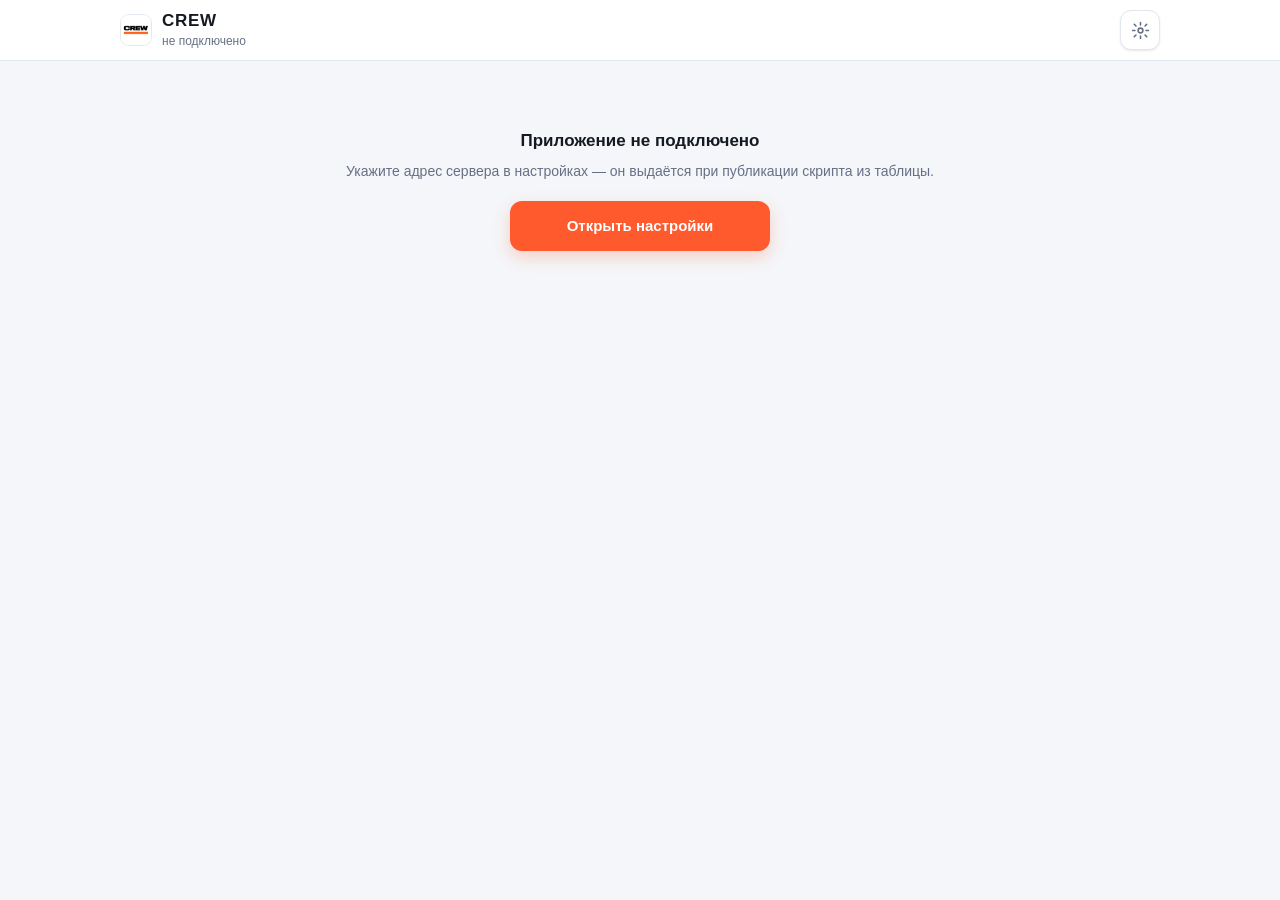
==== index.html @ f0f2abcd "Add files via upload" ====
<!DOCTYPE html>
<html lang="ru">
<head>
<meta charset="UTF-8">
<meta name="viewport" content="width=device-width, initial-scale=1, maximum-scale=1, viewport-fit=cover">
<meta name="apple-mobile-web-app-capable" content="yes">
<meta name="apple-mobile-web-app-status-bar-style" content="default">
<meta name="apple-mobile-web-app-title" content="CREW">
<meta name="theme-color" content="#ffffff">
<link rel="manifest" href="manifest.json">
<link rel="apple-touch-icon" href="apple-touch-icon.png">
<link rel="icon" href="icon-192.png">
<title>CREW — Посещаемость</title>
<style>
  :root{
    --bg:#f4f6f9; --bg2:#ffffff; --card:#ffffff; --card-hi:#eef1f6;
    --text:#151a22; --muted:#667085; --faint:#98a2b3;
    --accent:#ff5a2e; --accent-soft:#fff1ec;
    --good:#15a35b; --good-soft:#e7f7ee;
    --bad:#d92d20; --bad-soft:#fdeceb;
    --border:#e3e8ef; --shadow:0 1px 2px rgba(16,24,40,.06), 0 1px 3px rgba(16,24,40,.04);
    color-scheme:light;
  }
  *{box-sizing:border-box; -webkit-tap-highlight-color:transparent;}
  html,body{height:100%;}
  body{margin:0; background:var(--bg); color:var(--text); font:15px/1.35 -apple-system,BlinkMacSystemFont,"SF Pro Text",Roboto,Helvetica,Arial,sans-serif;}
  [hidden]{display:none!important;}
  button,input,select{font:inherit; color:inherit;}
  a{color:inherit;}
  ::-webkit-scrollbar{display:none;}
  #app{display:flex; flex-direction:column; height:100%;}

  .top{padding:calc(10px + env(safe-area-inset-top,0px)) 16px 10px; background:var(--bg2); border-bottom:1px solid var(--border); flex-shrink:0;}
  .row{display:flex; align-items:center; gap:10px;}
  .grow{flex:1; min-width:0;}
  .logo{width:32px;height:32px;border-radius:9px;overflow:hidden;border:1px solid var(--border);flex-shrink:0;}
  .logo img{width:100%;height:100%;display:block;}
  .title{font-weight:900;font-size:17px;letter-spacing:.04em;}
  .sub{font-size:12px;color:var(--muted);}
  .ib{width:40px;height:40px;border-radius:11px;border:1px solid var(--border);background:var(--card);display:flex;align-items:center;justify-content:center;cursor:pointer;flex-shrink:0;box-shadow:var(--shadow);}
  .ib svg{width:19px;height:19px;stroke:var(--muted);fill:none;stroke-width:2;stroke-linecap:round;stroke-linejoin:round;}
  .ib.spin svg{animation:spin .8s linear infinite;}
  .tabs{display:flex;gap:6px;margin-top:12px;}
  .tab{flex:1;text-align:center;padding:10px 6px;border-radius:10px;font-size:13px;font-weight:650;background:var(--card);color:var(--muted);border:1px solid var(--border);cursor:pointer;}
  .tab.on{background:var(--accent);color:#fff;border-color:var(--accent);}

  .content{flex:1; overflow-y:auto; -webkit-overflow-scrolling:touch; padding:12px 16px 110px;}

  .strip{display:flex;gap:7px;overflow-x:auto;margin:0 -16px;padding:2px 16px 4px;}
  .chip{flex-shrink:0;width:54px;padding:8px 0 7px;border-radius:13px;text-align:center;cursor:pointer;background:var(--card);border:1px solid var(--border);position:relative;box-shadow:var(--shadow);}
  .chip .dw{font-size:10.5px;font-weight:700;color:var(--muted);}
  .chip .dd{font-size:17px;font-weight:800;font-variant-numeric:tabular-nums;}
  .chip .ct{font-size:10.5px;color:var(--faint);font-variant-numeric:tabular-nums;}
  .chip.sel{background:var(--accent);border-color:var(--accent);color:#fff;box-shadow:0 4px 12px rgba(255,90,46,.28);}
  .chip.sel .dw,.chip.sel .ct{color:rgba(255,255,255,.85);}
  .chip.today::after{content:'';position:absolute;top:5px;right:6px;width:6px;height:6px;border-radius:50%;background:var(--good);}

  .summary{display:flex;justify-content:space-between;align-items:baseline;margin:14px 2px 10px;font-size:13px;color:var(--muted);}
  .summary .tag{font-size:11px;font-weight:750;padding:2px 7px;border-radius:999px;margin:0 2px;}
  .summary .tag.g{background:var(--good-soft);color:var(--good);}
  .summary .tag.w{background:var(--card-hi);color:var(--faint);}
  .summary .tag.off{background:var(--bad-soft);color:var(--bad);}
  .summary .tag.f{background:var(--accent-soft);color:var(--accent);}
  .mark.future{opacity:.35;}
  .dbtn.dis{opacity:.45;cursor:default;}
  .cal .d.later{color:var(--faint);}
  .sortbar{display:flex;gap:8px;margin:0 2px 12px;}
  .sortbar button{flex:1;padding:12px 8px;border-radius:11px;border:1px solid var(--border);background:#fff;color:var(--muted);font-size:13px;font-weight:650;cursor:pointer;}
  .sortbar button.on{background:var(--accent-soft);border-color:var(--accent);color:var(--accent);}
  .pill.miss{background:var(--bad-soft);color:var(--bad);}
  .pill.zero{background:var(--card-hi);color:var(--muted);}
  .pill.grp{background:transparent;color:var(--faint);padding-left:0;}
  .grp.away .pill{font-size:11px;padding:2px 7px;}
  .grp.away .nm{font-size:15.5px;}
  .grp.away .gh span:first-child{color:var(--bad);}
  .moverow{display:flex;gap:8px;margin:10px 0 2px;}
  .moverow button{flex:1;padding:11px;border-radius:11px;border:1px solid var(--border);background:var(--card);font-weight:650;font-size:14px;cursor:pointer;}
  .summary b{color:var(--text);font-size:15px;}
  .search{width:100%;padding:11px 12px;border-radius:11px;border:1px solid var(--border);background:#fff;color:var(--text);font-size:16px;outline:none;margin-bottom:12px;box-shadow:var(--shadow);}
  .search:focus{border-color:var(--accent);}

  .gh{display:flex;justify-content:space-between;padding:4px 4px 8px;color:var(--muted);font-size:11.5px;font-weight:750;letter-spacing:.5px;text-transform:uppercase;}
  .card{background:var(--card);border:1px solid var(--border);border-radius:14px;padding:11px 11px 11px 14px;margin-bottom:8px;display:flex;align-items:center;gap:10px;box-shadow:var(--shadow);}
  .card .main{flex:1;min-width:0;cursor:pointer;}
  .card .nm{font-weight:650;font-size:15px;overflow:hidden;text-overflow:ellipsis;white-space:nowrap;}
  .meta{display:flex;gap:6px;margin-top:5px;flex-wrap:wrap;align-items:center;}
  .pill{font-size:11.5px;font-weight:700;padding:3px 8px;border-radius:20px;background:#f2f4f7;color:var(--muted);font-variant-numeric:tabular-nums;}
  .pill.v{color:var(--accent);background:var(--accent-soft);}
  .pill.ok{color:var(--good);background:var(--good-soft);}
  .pill.debt{color:var(--bad);background:var(--bad-soft);}
  .mark{width:50px;height:50px;border-radius:14px;flex-shrink:0;border:1.5px solid var(--border);background:#fff;display:flex;align-items:center;justify-content:center;cursor:pointer;}
  .mark svg{width:24px;height:24px;stroke:transparent;fill:none;stroke-width:3;stroke-linecap:round;stroke-linejoin:round;}
  .mark.on{background:var(--good);border-color:var(--good);}
  .mark.on svg{stroke:#fff;}
  .mark.busy{opacity:.55;}

  .empty{text-align:center;color:var(--muted);padding:50px 16px;font-size:14px;line-height:1.6;}
  .empty h3{color:var(--text);font-size:17px;margin:0 0 6px;}
  .err{background:var(--bad-soft);border:1px solid rgba(255,107,107,.4);border-radius:14px;padding:14px;font-size:14px;line-height:1.5;}

  .fab{position:fixed;right:18px;bottom:calc(20px + env(safe-area-inset-bottom,0px));width:58px;height:58px;border-radius:18px;background:var(--accent);border:none;display:flex;align-items:center;justify-content:center;box-shadow:0 10px 24px rgba(255,90,46,.32);z-index:20;cursor:pointer;}
  .fab svg{width:26px;height:26px;stroke:#fff;stroke-width:2.6;stroke-linecap:round;fill:none;}

  .back{position:fixed;inset:0;background:rgba(16,24,40,.45);z-index:30;display:flex;align-items:flex-end;}
  .sheet{width:100%;max-height:92vh;overflow-y:auto;background:var(--bg2);border-radius:20px 20px 0 0;border-top:1px solid var(--border);padding:8px 18px calc(22px + env(safe-area-inset-bottom,0px));}
  .handle{width:38px;height:4px;border-radius:3px;background:var(--faint);margin:6px auto 14px;}
  .sheet h2{font-size:19px;margin:0 0 2px;font-weight:800;}
  .sec{font-size:11.5px;color:var(--muted);font-weight:750;letter-spacing:.5px;text-transform:uppercase;margin:18px 0 8px;}
  .field{margin-bottom:12px;}
  .field label{display:block;font-size:12px;color:var(--muted);margin-bottom:5px;font-weight:650;}
  .field input,.field select{width:100%;padding:12px;border-radius:11px;border:1px solid var(--border);background:#fff;color:var(--text);font-size:16px;outline:none;}
  .field input:focus,.field select:focus{border-color:var(--accent);}
  .hint{font-size:12px;color:var(--faint);margin-top:5px;line-height:1.45;}
  .two{display:flex;gap:10px;} .two>*{flex:1;min-width:0;}
  .btn{display:flex;align-items:center;justify-content:center;width:100%;padding:13px;border-radius:12px;border:none;font-weight:700;font-size:15px;margin-top:8px;cursor:pointer;text-decoration:none;}
  .btn.p{background:var(--accent);color:#fff;box-shadow:0 6px 16px rgba(255,90,46,.25);}
  .btn.g{background:var(--good);color:#fff;}
  .btn.s{background:var(--card);border:1px solid var(--border);}
  .btn.q{background:transparent;color:var(--muted);}
  .btn:disabled{opacity:.5;}
  .pick{display:flex;gap:8px;margin-bottom:14px;}
  .pick button{flex:1;padding:12px 8px;border-radius:11px;font-weight:700;font-size:14px;background:#fff;border:1px solid var(--border);color:var(--muted);cursor:pointer;}
  .pick button.on{background:var(--accent-soft);border-color:var(--accent);color:var(--accent);}
  .tags{display:flex;flex-wrap:wrap;gap:8px;margin-bottom:8px;}
  .tags .tag{padding:10px 14px;border-radius:999px;border:1px solid var(--border);background:#fff;color:var(--text);font-size:14px;font-weight:650;cursor:pointer;}
  .tags .tag.on{background:var(--accent);border-color:var(--accent);color:#fff;}
  .tags .tag.new{color:var(--muted);border-style:dashed;}
  .tags.days{gap:6px;}
  .tags.days .tag{flex:1;min-width:0;padding:10px 4px;text-align:center;font-size:13px;}
  .tab .cnt{display:inline-block;min-width:18px;padding:0 5px;margin-left:4px;border-radius:999px;background:var(--accent);color:#fff;font-size:11px;line-height:18px;text-align:center;}
  .tab.on .cnt{background:#fff;color:var(--accent);}
  .mark.join{background:var(--accent);border-color:var(--accent);color:#fff;}
  .mark.join svg{stroke:#fff;}
  .tags .tag.new.on{background:var(--accent-soft);border-color:var(--accent);color:var(--accent);border-style:solid;}
  .stats{display:flex;gap:8px;margin-top:10px;}
  .stat{flex:1;background:#f8fafc;border:1px solid var(--border);border-radius:13px;padding:10px 6px;text-align:center;}
  .stat b{display:block;font-size:20px;font-variant-numeric:tabular-nums;}
  .stat span{font-size:10.5px;color:var(--muted);text-transform:uppercase;}

  .cal{display:grid;grid-template-columns:repeat(7,1fr);gap:5px;}
  .cal .h{font-size:10.5px;color:var(--faint);text-align:center;font-weight:700;}
  .cal .d{aspect-ratio:1;border-radius:10px;display:flex;align-items:center;justify-content:center;font-size:14px;font-weight:650;color:var(--faint);position:relative;font-variant-numeric:tabular-nums;}
  .cal .d.tr{cursor:pointer;color:var(--text);border:1.5px solid var(--border);background:#fff;}
  .cal .d.att{background:var(--good);border-color:var(--good);color:#fff;}
  .cal .d.miss{background:var(--bad-soft);border-color:rgba(255,107,107,.45);color:var(--bad);}
  .cal .d.today::after{content:'';position:absolute;bottom:4px;width:4px;height:4px;border-radius:50%;background:currentColor;}
  .legend{display:flex;gap:12px;flex-wrap:wrap;font-size:11.5px;color:var(--muted);margin-top:9px;}
  .legend i{display:inline-block;width:10px;height:10px;border-radius:3px;margin-right:5px;vertical-align:-1px;}
  .visited{font-size:13px;color:var(--muted);line-height:1.5;margin-top:8px;}
  .visited b{color:var(--text);font-weight:650;}
  .line{display:flex;align-items:center;gap:8px;padding:9px 0;border-bottom:1px solid var(--border);font-size:14px;}
  .line:last-child{border-bottom:none;}
  .mini{padding:8px 11px;border-radius:10px;font-size:13px;font-weight:700;background:#f2f4f7;border:1px solid var(--border);text-decoration:none;white-space:nowrap;}
  .mini.wa{color:var(--good);}
  .dt{color:var(--faint);width:84px;flex-shrink:0;font-variant-numeric:tabular-nums;}
  .am{font-weight:750;font-variant-numeric:tabular-nums;}

  .panel{background:var(--card);border:1px solid var(--border);border-radius:16px;padding:14px 14px 10px;margin-bottom:14px;box-shadow:var(--shadow);}
  .panel h3{font-size:15px;margin:0 0 4px;display:flex;align-items:center;gap:8px;}
  .panel p{font-size:13px;color:var(--muted);line-height:1.5;margin:0 0 12px;}
  .panel .field input,.panel .field select{background:var(--bg2);}
  .st{font-size:12px;font-weight:650;padding:3px 8px;border-radius:20px;}
  .st.ok{color:var(--good);background:var(--good-soft);}
  .st.no{color:var(--muted);background:#f2f4f7;}

  .start{flex:1;overflow-y:auto;padding:calc(22px + env(safe-area-inset-top,0px)) 20px calc(24px + env(safe-area-inset-bottom,0px));display:flex;flex-direction:column;
    background:linear-gradient(170deg,#e9f0ff 0%,#e4f1f6 34%,#f0f5fc 64%,var(--bg) 100%);position:relative;overflow-x:hidden;}
  .start::before{content:'';position:absolute;top:-110px;right:-70px;width:300px;height:300px;border-radius:50%;
    background:radial-gradient(circle at 32% 32%,rgba(92,124,255,.34),rgba(92,124,255,0) 70%);pointer-events:none;
    animation:blob 18s ease-in-out infinite alternate;}
  .start::after{content:'';position:absolute;left:-90px;top:210px;width:260px;height:260px;border-radius:50%;
    background:radial-gradient(circle at 60% 40%,rgba(38,196,178,.30),rgba(38,196,178,0) 70%);pointer-events:none;
    animation:blob2 24s ease-in-out infinite alternate;}
  @keyframes blob{
    0%{transform:translate(0,0) scale(1);}
    50%{transform:translate(-30px,26px) scale(1.14);}
    100%{transform:translate(16px,-18px) scale(.95);}
  }
  @keyframes blob2{
    0%{transform:translate(0,0) scale(1);}
    50%{transform:translate(34px,-28px) scale(1.1);}
    100%{transform:translate(-14px,20px) scale(.94);}
  }
  @keyframes riseIn{ from{opacity:0;transform:translateY(14px);} to{opacity:1;transform:none;} }
  @keyframes popIn{ 0%{opacity:0;transform:scale(.86) rotate(-6deg);} 60%{transform:scale(1.06) rotate(2deg);} 100%{opacity:1;transform:none;} }
  @keyframes slideIn{ from{opacity:0;transform:translateX(18px);} to{opacity:1;transform:none;} }
  @keyframes cta{ 0%{opacity:0;transform:translateY(16px) scale(.97);} 70%{transform:translateY(0) scale(1.02);} 100%{opacity:1;transform:none;} }
  @keyframes shine{ from{transform:translateX(-120%);} to{transform:translateX(220%);} }
  .start.anim .hello .logo{animation:popIn .55s .02s both cubic-bezier(.2,.8,.3,1);}
  .start.anim .who{animation:riseIn .5s .12s both;}
  .start.anim h1{animation:riseIn .5s .18s both;}
  .start.anim .lead{animation:riseIn .5s .24s both;}
  .start.anim .a1{animation:riseIn .5s .30s both;}
  .start.anim .a2{animation:riseIn .5s .36s both;}
  .start.anim .a3{animation:riseIn .5s .44s both;}
  .start.anim .a4{animation:riseIn .5s .52s both;}
  .start.anim .dates .dbtn{animation:slideIn .45s both;}
  .start.anim .dates .dbtn:nth-child(n+1){animation-delay:.48s;}
  .start.anim .dates .dbtn:nth-child(n+3){animation-delay:.54s;}
  .start.anim .dates .dbtn:nth-child(n+5){animation-delay:.60s;}
  .start.anim .startfoot{animation:riseIn .5s .56s both;}
  .start.anim .btn.p{animation:cta .6s .62s both cubic-bezier(.2,.8,.3,1);}
  .start .btn.p{position:relative;overflow:hidden;}
  .start.anim .btn.p::after{content:'';position:absolute;top:0;left:0;width:45%;height:100%;
    background:linear-gradient(100deg,rgba(255,255,255,0),rgba(255,255,255,.45),rgba(255,255,255,0));
    animation:shine 1.1s 1.15s ease-out 1 both;}
  @media (prefers-reduced-motion: reduce){ .start::before,.start::after,.start.anim *{animation:none !important;} }
  .start>*{position:relative;z-index:1;flex:0 0 auto;}   /* ничего не сжимается по высоте */
  .start .dates{min-height:86px;}
  .start .hello{display:flex;align-items:center;gap:12px;margin-bottom:22px;}
  .start .logo{width:52px;height:52px;border-radius:16px;box-shadow:0 8px 22px rgba(40,64,120,.26);}
  .start .who{min-width:0;color:#2a3b5c;}
  .start .who .hi{font-size:19px;font-weight:800;letter-spacing:-.2px;}
  .start .who .dt{font-size:13px;opacity:.72;margin-top:2px;white-space:nowrap;}
  .start h1{font-size:26px;margin:2px 0 6px;font-weight:800;letter-spacing:-.3px;color:#16223a;}
  .start .lead{color:#5d6b86;font-size:14px;margin:0 0 24px;line-height:1.45;}
  .start .step{color:#6b7a96;}
  .start .step i{background:#ffffff;color:var(--accent);box-shadow:0 2px 6px rgba(40,64,120,.18);}
  .start .dbtn,.start .pickbig button{box-shadow:0 6px 18px rgba(40,64,120,.10);border-color:#dde5f2;}
  .start .confirm{border-color:#dde5f2;box-shadow:0 8px 22px rgba(40,64,120,.12);}
  .start .startlinks button{color:#6b7a96;}
  .step{font-size:12px;font-weight:750;letter-spacing:.4px;text-transform:uppercase;color:var(--muted);margin:0 0 10px;display:flex;align-items:center;gap:8px;}
  .step i{width:20px;height:20px;border-radius:50%;background:var(--accent-soft);color:var(--accent);font-style:normal;font-size:11px;display:flex;align-items:center;justify-content:center;font-weight:800;}
  .pickbig{display:flex;flex-direction:column;gap:9px;margin-bottom:24px;}
  .pickbig button{display:flex;align-items:center;gap:12px;text-align:left;padding:15px 16px;border-radius:14px;background:var(--card);border:1.5px solid var(--border);box-shadow:var(--shadow);cursor:pointer;}
  .pickbig button.on{border-color:var(--accent);background:var(--accent-soft);}
  .pickbig .t{font-weight:700;font-size:16px;}
  .pickbig .s{font-size:12.5px;color:var(--muted);margin-top:2px;}
  .pickbig .rad{width:22px;height:22px;border-radius:50%;border:2px solid var(--border);flex-shrink:0;display:flex;align-items:center;justify-content:center;}
  .pickbig button.on .rad{border-color:var(--accent);}
  .pickbig button.on .rad::after{content:'';width:11px;height:11px;border-radius:50%;background:var(--accent);}
  .dates{display:flex;gap:8px;overflow-x:auto;padding:2px 20px 6px;margin:0 -20px 10px;}
  .dbtn{flex-shrink:0;min-width:74px;padding:11px 10px;border-radius:14px;background:var(--card);border:1.5px solid var(--border);box-shadow:var(--shadow);cursor:pointer;text-align:center;}
  .dbtn .dw{font-size:11px;font-weight:750;color:var(--muted);letter-spacing:.3px;}
  .dbtn .dd{font-size:17px;font-weight:800;font-variant-numeric:tabular-nums;margin-top:1px;}
  .dbtn .nt{font-size:10.5px;color:var(--faint);margin-top:2px;}
  .dbtn.on{border-color:var(--accent);background:var(--accent-soft);}
  .dbtn.on .dw,.dbtn.on .nt{color:var(--accent);}
  .mini{display:flex;gap:8px;margin:2px 0 6px;}
  .mini>div{flex:1;background:#fff;border:1px solid #dde5f2;border-radius:14px;padding:10px 8px;text-align:center;box-shadow:0 4px 14px rgba(40,64,120,.08);}
  .mini b{display:block;font-size:19px;font-weight:800;color:#16223a;font-variant-numeric:tabular-nums;}
  .mini b.bad{color:var(--bad);} .mini b.good{color:var(--good);}
  .mini span{font-size:11px;color:#6b7a96;}
  .startfoot{margin-top:auto;padding-top:14px;position:sticky;bottom:0;z-index:2;
    background:linear-gradient(180deg,rgba(253,241,234,0) 0%,rgba(253,241,234,.92) 18%,var(--bg) 60%);
    padding-bottom:calc(6px + env(safe-area-inset-bottom,0px));}
  .confirm{background:var(--card);border:1px solid var(--border);border-radius:14px;padding:13px 15px;box-shadow:var(--shadow);font-size:14px;line-height:1.5;}
  .confirm b{font-weight:750;}
  .confirm .tag{background:var(--good-soft);color:var(--good);font-size:11px;font-weight:750;padding:2px 7px;border-radius:999px;vertical-align:middle;}
  .startlinks{display:flex;gap:8px;margin-top:6px;}
  .startlinks button{flex:1;background:transparent;border:none;color:var(--muted);font-size:14px;font-weight:650;padding:12px;border-radius:12px;cursor:pointer;}
  .startlinks button:active{background:var(--card-hi);}
  .center{flex:1;display:flex;align-items:center;justify-content:center;}
  .spinner{width:26px;height:26px;border-radius:50%;border:3px solid var(--border);border-top-color:var(--accent);animation:spin .7s linear infinite;}
  @keyframes spin{to{transform:rotate(360deg);}}
  /* ——— адаптация под планшет и компьютер ——— */
  @media (min-width:700px){
    .top>.row,.tabs,.content,.start{max-width:860px;margin-left:auto;margin-right:auto;}
    .content{padding:16px 24px 120px;}
    .grp:not(.away) .card,.grp.away .card{margin-bottom:0;}
    .grp .card{height:100%;}
    .grp>.gh{grid-column:1/-1;}
    .grp{display:grid;grid-template-columns:repeat(2,minmax(0,1fr));gap:10px;align-items:start;}
    .start{max-width:560px;}
    .sheet{max-width:640px;left:50%;transform:translateX(-50%);border-radius:20px;}
    .fab{right:calc(50% - 430px + 16px);}
    .search{font-size:15px;}
  }
  @media (min-width:1100px){
    .top>.row,.tabs,.content{max-width:1040px;}
    .grp{grid-template-columns:repeat(3,minmax(0,1fr));}
    .fab{right:calc(50% - 520px + 16px);}
  }
  @media (max-width:360px){
    .tab{padding:9px 10px;font-size:13px;}
    .nm{font-size:15px;}
  }
  .banner{background:var(--accent-soft);border:1px solid var(--accent);border-radius:14px;padding:12px 14px;margin:0 2px 12px;display:flex;align-items:center;gap:10px;flex-wrap:wrap;}
  .banner b{font-weight:750;}
  .banner button{margin-left:auto;background:var(--accent);color:#fff;border:none;border-radius:10px;padding:9px 14px;font-weight:700;font-size:14px;cursor:pointer;}
  .toast{pointer-events:none;position:fixed;left:50%;bottom:calc(96px + env(safe-area-inset-bottom,0px));transform:translateX(-50%);z-index:60;background:#151a22;color:#fff;padding:11px 18px;border-radius:30px;font-size:13.5px;font-weight:650;box-shadow:0 10px 30px rgba(16,24,40,.25);max-width:calc(100% - 32px);text-align:center;}
</style>
</head>
<body>
<div id="app"><div class="center"><div class="spinner"></div></div></div>
<script>
// ======== сервер ========
var API = null;
var KEY = '';
try { API = localStorage.getItem('bk72_apiUrl'); KEY = localStorage.getItem('bk72_key') || ''; } catch (e) {}
var QUEUEABLE = { setAttendance:1, addPayment:1, updateChild:1, addLead:1, addChild:1, moveChild:1, deleteLead:1, convertLead:1 };   // что можно отложить до интернета
function netErr(e){
  var m = String(e && e.message || e);
  return !navigator.onLine || /Failed to fetch|NetworkError|aborted|The operation|Load failed|timed out/i.test(m);
}
function api(action, params, timeout){
  if (!API) return Promise.reject(new Error('Сервер не подключён — откройте Настройки'));
  if (!navigator.onLine) return Promise.reject(new Error('Нет интернета (offline)'));   // без сети не ждём таймаут
  var ctl = window.AbortController ? new AbortController() : null;
  if (ctl) setTimeout(function(){ ctl.abort(); }, timeout || 25000);     // чтобы запрос не висел вечно
  return fetch(API, { method:'POST', headers:{'Content-Type':'text/plain;charset=utf-8'}, signal: ctl?ctl.signal:undefined, body:JSON.stringify({action:action, params:params||[], key:KEY}) })
    .then(function(r){
      if (r.status===404) throw new Error('По этому адресу ничего нет (404). В Apps Script: Развернуть → Управление развертываниями → возьмите АКТИВНОЕ развертывание и скопируйте «URL веб-приложения», он заканчивается на /exec.');
      if (r.status===401 || r.status===403) throw new Error('Google не пускает (доступ). При публикации выберите «Запуск от имени: Я» и «Доступ: Все».');
      if (!r.ok) throw new Error('Сервер ответил ' + r.status);
      return r.json();
    })
    .then(function(d){
      if (d.ok) return d.result;
      var e = d.error || 'Ошибка сервера';
      if (d.needKey) { needKey = true; }
      if (/Неизвестное действие/i.test(e)) e = 'Таблица отвечает старым кодом. В Apps Script: Развернуть → Управление развертываниями → карандаш → Версия: Новая версия → Развернуть.';
      throw new Error(e);
    });
}

// ======== офлайн: кеш данных и очередь отправки ========
function cacheSave(d){ try{ localStorage.setItem('bk72_data', JSON.stringify({t:Date.now(), d:d})); }catch(e){} }
function cacheLoad(){ try{ var v=JSON.parse(localStorage.getItem('bk72_data')||'null'); return v&&v.d?v:null; }catch(e){ return null; } }
function queueGet(){ try{ return JSON.parse(localStorage.getItem('bk72_queue')||'[]'); }catch(e){ return []; } }
function queueSet(a){ try{ localStorage.setItem('bk72_queue', JSON.stringify(a)); }catch(e){} }
function queueAdd(action, params){ var a=queueGet(); a.push({action:action, params:params, t:Date.now()}); queueSet(a); }
function queueCount(){ return queueGet().length; }
/** Отправляет отложенное по очереди; вызывается при появлении связи. */
var flushing=false;
function flush(){
  if (flushing || !API || !navigator.onLine) return Promise.resolve(0);
  var a=queueGet();
  if (!a.length) return Promise.resolve(0);
  flushing=true;
  var sent=0;
  var step=function(){
    var list=queueGet();
    if (!list.length) return Promise.resolve();
    var it=list[0];
    return api(it.action, it.params, 20000).then(function(){
      sent++; var rest=queueGet(); rest.shift(); queueSet(rest); return step();
    }).catch(function(e){
      if (netErr(e)) return;                               // связи всё ещё нет — ждём
      if (needKey){ toast(e.message); return; }            // не потеряем отметки: дождёмся ключа
      var rest=queueGet(); rest.shift(); queueSet(rest);   // сервер отказал — не крутим вечно
      toast('Не удалось отправить: '+e.message);
      return step();
    });
  };
  return step().then(function(){
    flushing=false;
    if (sent){ toast('Отправлено в таблицу: '+sent); return load(true); }
  }).catch(function(){ flushing=false; });
}
/** Отправка изменения: офлайн — в очередь, онлайн — сразу. */
function send(action, params){
  return api(action, params).catch(function(e){
    if (QUEUEABLE[action] && netErr(e)){ queueAdd(action, params); render(); return { queued:true }; }
    throw e;
  });
}
window.addEventListener('online', function(){ flush(); });

// ======== состояние ========
var needKey = false;
var S = null, screen = 'main', bi = 0, sel = {}, q = '', loading = false, pending = 0, lastLoad = 0, sheetKey = null, lastSig = '';
var session = null;      // {branch, iso} — подтверждено на стартовом экране
var pick = { bi: 0, iso: null }, startFresh = true;
try { bi = Number(localStorage.getItem('bk72_branch')) || 0; } catch (e) {}
var DOW = ['ВС','ПН','ВТ','СР','ЧТ','ПТ','СБ'];
var MONTHS = ['Январь','Февраль','Март','Апрель','Май','Июнь','Июль','Август','Сентябрь','Октябрь','Ноябрь','Декабрь'];
var GEN = ['января','февраля','марта','апреля','мая','июня','июля','августа','сентября','октября','ноября','декабря'];
var IC = {
  refresh:'<svg viewBox="0 0 24 24"><path d="M20 11a8 8 0 1 0-2.3 5.7"/><path d="M20 4v7h-7"/></svg>',
  gear:'<svg viewBox="0 0 24 24"><circle cx="12" cy="12" r="3"/><path d="M12 2v3M12 19v3M4.2 4.2l2.1 2.1M17.7 17.7l2.1 2.1M2 12h3M19 12h3M4.2 19.8l2.1-2.1M17.7 6.3l2.1-2.1"/></svg>',
  back:'<svg viewBox="0 0 24 24"><path d="M15 18l-6-6 6-6"/></svg>',
  check:'<svg viewBox="0 0 24 24"><path d="M5 12.5l4.5 4.5L19 7.5"/></svg>',
  plus:'<svg viewBox="0 0 24 24"><path d="M12 5v14M5 12h14"/></svg>'
};

function $(id){ return document.getElementById(id); }
function esc(s){ return String(s==null?'':s).replace(/[&<>"']/g,function(c){return {'&':'&amp;','<':'&lt;','>':'&gt;','"':'&quot;',"'":'&#39;'}[c];}); }
function pad(n){ return String(n).padStart(2,'0'); }
/** Телефон в едином виде «+7 922 111-22-33» — по нему сразу звонят из карточки. */
function fmtPhone(s){
  var d=String(s==null?'':s).replace(/\D/g,'');
  if(!d) return '';
  if(d.charAt(0)==='7'||d.charAt(0)==='8') d=d.slice(1);   // это наш собственный «+7» в начале поля
  while(d.length>10 && (d.charAt(0)==='7'||d.charAt(0)==='8')) d=d.slice(1);   // номер вставили поверх «+7»
  d=d.slice(0,10);
  var o='+7';
  if(d.length) o+=' '+d.slice(0,3);
  if(d.length>3) o+=' '+d.slice(3,6);
  if(d.length>6) o+='-'+d.slice(6,8);
  if(d.length>8) o+='-'+d.slice(8,10);
  return o;
}
function phoneOut(id){ var e=$(id); return e && /\d/.test(e.value) ? fmtPhone(e.value) : ''; }
function isTel(t){ return t && t.tagName==='INPUT' && t.type==='tel'; }
document.addEventListener('input', function(e){ if(isTel(e.target)) e.target.value=fmtPhone(e.target.value); });
document.addEventListener('focus', function(e){ if(isTel(e.target) && !e.target.value) e.target.value='+7 '; }, true);
document.addEventListener('blur', function(e){ if(isTel(e.target) && e.target.value.replace(/\D/g,'').length<2) e.target.value=''; }, true);
function today(){ var d=new Date(); return d.getFullYear()+'-'+pad(d.getMonth()+1)+'-'+pad(d.getDate()); }
function lbl(iso){ return iso.slice(8,10)+'.'+iso.slice(5,7); }
function rub(n){ return (Number(n)||0).toLocaleString('ru-RU')+' ₽'; }
/** Понятная расшифровка остатка занятиями. */
function moneyNote(k){
  var p=Number(k.price)||0;
  if (!p) return 'Цена занятия не указана — остаток посчитать нельзя.';
  if (k.remainder>0){ var n=Math.floor(k.remainder/p); return 'Оплачено вперёд: ещё '+n+' '+plural(n,'занятие','занятия','занятий')+' ('+rub(k.remainder)+' при цене '+rub(p)+').'; }
  if (k.remainder<0){ var d=Math.ceil(-k.remainder/p); return 'Долг '+rub(-k.remainder)+' — это '+d+' '+plural(d,'занятие','занятия','занятий')+' сверх оплаты.'; }
  return 'Ровно по нулям: оплачено столько, сколько отходил.';
}
function money(n){ return n<0?'debt':(n>0?'ok':'zero'); }
function srub(n){ return (n>0?'+':'')+rub(n); }
function plural(n,a,b,c){ var m=n%10,h=n%100; return m===1&&h!==11?a:(m>=2&&m<=4&&(h<12||h>14)?b:c); }
function toast(t){ var o=document.querySelector('.toast'); if(o) o.remove(); var e=document.createElement('div'); e.className='toast'; e.textContent=t; document.body.appendChild(e); setTimeout(function(){e.remove();},2800); }
function branches(){ return S && S.config ? S.config.branches : []; }
function bname(){ return branches()[bi] || branches()[0]; }
function B(){ return S && S.branches ? S.branches[bname()] : null; }
function kid(id){ var b=B(); if(!b) return null; for (var i=0;i<b.kids.length;i++) if (b.kids[i].id===id) return b.kids[i]; return null; }
function groups(b){ var order=[], map={}; b.kids.forEach(function(k){ if(!map[k.group]){ map[k.group]=[]; order.push(k.group); } map[k.group].push(k); }); return {order:order, map:map}; }
function curIso(){
  var b=B(), n=bname();
  if (!b || !b.dates.length) return today();
  if (b.dates.some(function(d){ return d.iso===sel[n]; })) return sel[n];
  var t=today(), best=b.dates[0].iso;
  b.dates.forEach(function(d){ if (d.iso<=t) best=d.iso; });
  return sel[n]=best;
}

// ======== загрузка ========
function load(silent){
  if (!API){ S=null; render(); return Promise.resolve(); }
  if (loading) return Promise.resolve();
  if (silent && queueCount() && navigator.onLine) return flush();   // сначала отправим то, что накопилось офлайн
  loading=true; if(!silent) render(); spin(true);
  return api('getAppData',[!!silent, (silent && S) ? (S.sig||'') : '']).then(function(d){
    loading=false; lastLoad=Date.now();
    if (d && d.unchanged) return;                            // сервер: «данные те же» — ничего не качаем
    var sig=JSON.stringify(d);
    if (silent && sig===lastSig && S){ S=d; return; }        // ничего не изменилось — не перерисовываем
    lastSig=sig; S=d; cacheSave(d);
    if (bi>=branches().length) bi=0;
    if (route()) return;
    render(); refreshSheet();
  }).catch(function(e){
    loading=false; spin(false);
    if (netErr(e) && S){ render(); return; }                     // офлайн — работаем на кеше
    if (needKey){ screen='settings'; render(); toast(e.message); return; }   // сервер просит ключ — сразу в настройки
    if(!silent){ render(); }
    toast(e.message);
  });
}
/** Куда попадаем после получения данных: стартовый экран только в день тренировки. */
function route(){
  if (!S || !S.configured || screen==='settings' || screen==='leads') return false;
  if (session && session.day !== today()) session = null;            // наступил новый день — спросим заново
  if (session) return false;
  var tr = trainsToday();
  if (tr.length) { openStart(tr[0]); return true; }                  // сегодня тренировка — стартовый экран
  session = { branch: bname(), iso: null, day: today(), skipped: true };
  return false;
}
function spin(){}
setInterval(function(){
  var a=document.activeElement;
  if (API && screen==='main' && !sheetKey && !pending && !loading && document.visibilityState==='visible' && !(a && a.tagName==='INPUT')) load(true);
}, 45000);
document.addEventListener('visibilitychange', function(){ if (document.visibilityState==='visible' && screen==='main' && !pending && Date.now()-lastLoad>8000) load(true); });

// ======== главный экран ========
function themeColor(){
  var m=document.querySelector('meta[name="theme-color"]');
  if (m) m.setAttribute('content', screen==='start' ? '#fff3ea' : '#ffffff');
}
function render(){
  themeColor();
  if (screen==='settings') return renderSettings();
  if (screen==='start') return renderStart();
  if (screen==='leads') return renderLeads();
  var c=document.querySelector('.content'), y=c?c.scrollTop:0, st=document.querySelector('.strip'), x=st?st.scrollLeft:null;
  var tabs=tabsHtml();
  var h='<div class="top"><div class="row"><div class="logo"><img src="icon-192.png" alt=""></div>'+
    '<div class="grow"><div class="title">CREW</div><div class="sub">'+(S&&S.configured?esc(S.monthLabel):'не подключено')+'</div></div>'+
    '<button class="ib" onclick="openSettings()" aria-label="Настройки">'+IC.gear+'</button></div>'+
    tabs+'</div>';

  if (!S && loading) h+='<div class="center"><div class="spinner"></div></div>';
  else if (!S || !S.configured) h+='<div class="content"><div class="empty"><h3>Приложение не подключено</h3>Укажите адрес сервера в настройках — он выдаётся при публикации скрипта из таблицы.<button class="btn p" style="max-width:260px;margin:18px auto 0" onclick="openSettings()">Открыть настройки</button></div></div>';
  else {
    var b=B();
    h+='<div class="content">';
    if (b.error) h+='<div class="err">'+esc(b.error)+'</div>';
    else h+=(S.monthBehind?('<div class="banner"><span>Начался новый месяц, а таблица ещё за <b>'+esc(S.monthLabel)+'</b>.</span><button onclick="newMonth()">Открыть новый месяц</button></div>'):'')+
      strip(b)+summary(b)+'<input class="search" id="q" type="search" placeholder="Найти ребёнка" value="'+esc(q)+'" oninput="q=this.value;filter()">'+list(b);
    h+='</div>';
    if (!b.error) h+='<button class="fab" onclick="openAdd()" aria-label="Добавить ребёнка">'+IC.plus+'</button>';
  }
  $('app').innerHTML=h;
  filter();
  c=document.querySelector('.content'); if(c) c.scrollTop=y;
  st=document.querySelector('.strip');
  if (st){ if (x!==null) st.scrollLeft=x; else { var s=st.querySelector('.sel'); if(s) st.scrollLeft=s.offsetLeft-st.clientWidth/2+s.clientWidth/2; } }
}
function tabsHtml(){
  if (!S || !S.configured) return '';
  var t=branches().map(function(n,i){
    return '<div class="tab'+(screen==='main'&&i===bi?' on':'')+'" onclick="setBranch('+i+')">'+esc(n)+'</div>';
  }).join('');
  var n=activeLeads().length;
  t+='<div class="tab'+(screen==='leads'?' on':'')+'" onclick="openLeads()">Записались'+(n?' <b class="cnt">'+n+'</b>':'')+'</div>';
  return '<div class="tabs">'+t+'</div>';
}
function leads(){ return (S && S.leads) ? S.leads.filter(function(l){ return l.status!==DONE; }) : []; }   // зачисленные из списка пропадают
function activeLeads(){ return leads().filter(function(l){ return l.status!==DONE; }); }
var DONE='Занимается';
function setBranch(i){ bi=i; screen='main'; try{localStorage.setItem('bk72_branch',i);}catch(e){} var st=document.querySelector('.strip'); if(st) st.remove(); var c=document.querySelector('.content'); if(c) c.scrollTop=0; render(); }

function strip(b){
  if (!b.dates.length) return '<div class="err">В таблице нет дат тренировок (строка 2, начиная со столбца K).</div>';
  var s=curIso(), t=today();
  return '<div class="strip">'+b.dates.map(function(d){
    var n=b.kids.filter(function(k){ return k.attendance[d.iso]; }).length;
    return '<div class="chip'+(d.iso===s?' sel':'')+(d.iso===t?' today':'')+'" onclick="pickDate(\''+d.iso+'\')"><div class="dw">'+d.dow+'</div><div class="dd">'+d.label.slice(0,2)+'</div><div class="ct">'+(n||'–')+'</div></div>';
  }).join('')+'</div>';
}
function pickDate(iso){ sel[bname()]=iso; render(); }
function summary(b){
  var s=curIso(), d=new Date(s+'T12:00:00'), n=b.kids.filter(function(k){ return k.attendance[s]; }).length;
  var mark = s===today() ? '<span class="tag g">сегодня</span>' : (s>today() ? '<span class="tag f">ещё не прошла</span>' : '<span class="tag w">другой день</span>');
  var qn = queueCount();
  if (!navigator.onLine || qn) mark += '<span class="tag off">'+(navigator.onLine?'':'офлайн')+(qn?(navigator.onLine?'':' · ')+qn+' ждут':'')+'</span>';
  return '<div class="summary"><span>'+DOW[d.getDay()].toLowerCase()+', '+d.getDate()+' '+GEN[d.getMonth()]+' '+mark+
    ' <a href="#" onclick="openStart(bi);return false;" style="color:var(--accent);text-decoration:none;font-weight:650">сменить</a></span>'+
    '<span>пришли <b>'+n+'</b> из '+b.kids.length+'</span></div>';
}
var AWAY = 4;                       // столько пропущенных подряд = «давно не было»
var sortMode = 'sheet';          // по умолчанию порядок спокойный, никто не «прыгает»
function setSort(m){ sortMode=m; render(); }   // режим не запоминается: после перезапуска — снова обычный порядок
function away(k){ return (k.missed||0) >= AWAY; }
function sortKids(a){
  if (sortMode!=='visits') return a;
  return a.slice().sort(function(x,y){ return (y.visits-x.visits) || x.name.localeCompare(y.name,'ru'); });
}
function kidCard(k, s){
  var on=!!k.attendance[s], future=s>today();
  if (k.pendingNew) return '<div class="card" data-n="'+esc(k.name.toLowerCase())+'"><div class="main"><div class="nm">'+esc(k.name)+'</div>'+
    '<div class="meta"><span class="pill miss">ждёт отправки в таблицу</span></div></div></div>';
  return '<div class="card" data-n="'+esc(k.name.toLowerCase())+'"><div class="main" onclick="openKid(\''+k.id+'\')"><div class="nm">'+esc(k.name)+'</div>'+
    '<div class="meta"><span class="pill v">'+k.visits+' зан.</span><span class="pill '+money(k.remainder)+'">'+srub(k.remainder)+'</span>'+
    (away(k)?'<span class="pill miss">'+k.missed+' '+plural(k.missed,'пропуск','пропуска','пропусков')+' подряд</span>':'')+'</div></div>'+
    '<button class="mark'+(on?' on':'')+(future&&!on?' future':'')+'" onclick="toggle(\''+k.id+'\',\''+s+'\')" aria-label="'+(on?'Снять отметку':'Отметить')+'">'+IC.check+'</button></div>';
}
function list(b){
  if (!b.kids.length) return '<div class="empty"><h3>Пока нет детей</h3>Нажмите «+», чтобы добавить.</div>';
  var s=curIso();
  var act=b.kids.filter(function(k){ return !away(k); }), gone=b.kids.filter(away);
  var debts=b.kids.filter(function(k){ return k.remainder<0; });
  var h='<div class="sortbar"><button class="'+(sortMode==='sheet'?'on':'')+'" onclick="setSort(\'sheet\')">Свой порядок</button>'+
        '<button class="'+(sortMode==='visits'?'on':'')+'" onclick="setSort(\'visits\')">Посещаемость</button>'+
        '<button class="'+(sortMode==='debt'?'on':'')+'" onclick="setSort(\'debt\')">Долги'+(debts.length?' <b>'+debts.length+'</b>':'')+'</button></div>';
  if (sortMode==='debt'){
    if (!debts.length) return h+'<div class="empty"><h3>Долгов нет</h3>У всех детей баланс в плюсе или в нуле.</div>';
    var dk=debts.slice().sort(function(x,y){ return x.remainder-y.remainder; });
    var total=dk.reduce(function(a,k){ return a+k.remainder; },0);
    return h+'<div class="grp"><div class="gh"><span>Должники</span><span>'+rub(-total)+'</span></div>'+
      dk.map(function(k){ return kidCard(k,s); }).join('')+'</div>';
  }
  var g=groups({kids:act});
  h+=g.order.map(function(name){
    var kk=sortKids(g.map[name]);
    var came=kk.filter(function(k){ return k.attendance[s]; }).length;
    return '<div class="grp"><div class="gh"><span>'+esc(name)+'</span><span>'+came+' / '+kk.length+'</span></div>'+
      kk.map(function(k){ return kidCard(k,s); }).join('')+'</div>';
  }).join('');
  if (gone.length){
    var gk=gone.slice().sort(function(x,y){ return (y.missed-x.missed) || x.name.localeCompare(y.name,'ru'); });
    h+='<div class="grp away"><div class="gh"><span>Давно не было</span><span>'+gone.length+'</span></div>'+
      '<div class="hint" style="padding:0 2px 8px">Пропустили '+AWAY+' тренировки подряд и больше — это примерно две недели.</div>'+
      gk.map(function(k){
        return '<div class="card" data-n="'+esc(k.name.toLowerCase())+'"><div class="main" onclick="openKid(\''+k.id+'\')"><div class="nm">'+esc(k.name)+'</div>'+
          '<div class="meta"><span class="pill miss">'+k.missed+' подряд</span>'+
          '<span class="pill v">'+(k.lastVisit?('был '+lbl(k.lastVisit)):'не был')+'</span>'+
          '<span class="pill '+money(k.remainder)+'">'+srub(k.remainder)+'</span>'+
          '<span class="pill grp">'+esc(k.group)+'</span></div></div>'+
          '<button class="mark'+(k.attendance[s]?' on':'')+'" onclick="toggle(\''+k.id+'\',\''+s+'\')" aria-label="Отметить">'+IC.check+'</button></div>';
      }).join('')+'</div>';
  }
  return h;
}
function filter(){
  var v=q.trim().toLowerCase();
  document.querySelectorAll('.card[data-n]').forEach(function(e){ e.hidden = !!v && e.getAttribute('data-n').indexOf(v)<0; });
  document.querySelectorAll('.grp').forEach(function(g){ g.hidden = !!v && !g.querySelector('.card:not([hidden])'); });
}

function moveKid(id, dir){
  var branch=bname(), b0=B(), k=kid(id);
  if (!k) return;
  var same=b0.kids.filter(function(x){ return x.group===k.group; });
  var i=same.indexOf(k), j=i+(dir<0?-1:1);
  if (i>=0 && j>=0 && j<same.length){                    // меняем местами сразу на экране
    var a=b0.kids.indexOf(same[i]), b2=b0.kids.indexOf(same[j]);
    b0.kids[a]=same[j]; b0.kids[b2]=same[i];
    cacheSave(S); render(); openKid(id);
  }
  pending++;
  send('moveChild',[branch,id,dir]).then(function(b){
    if (b && b.queued) return;
    if (b && b.kids){ S.branches[branch]=b; cacheSave(S); render(); refreshSheet(); }
  }).catch(function(e){ toast('Порядок не сохранился: '+e.message); }).then(function(){ pending--; });
}

// ======== записались (новички до зачисления) ========
function openLeads(){ closeSheet(); screen='leads'; q=''; render(); load(true); }
function renderLeads(){
  var act=activeLeads(), done=[];
  var h='<div class="top"><div class="row"><div class="logo"><img src="icon-192.png" alt=""></div>'+
    '<div class="grow"><div class="title">Записались</div><div class="sub">новички до зачисления в группу</div></div>'+
    '<button class="ib" onclick="openSettings()" aria-label="Настройки">'+IC.gear+'</button></div>'+tabsHtml()+'</div><div class="content">';
  if (!act.length) h+='<div class="empty"><h3>Пока никого нет</h3>Нажмите «+», чтобы записать новичка на пробное занятие. Когда зачислите его в группу — он переедет из этого списка в группу.</div>';
  else {
    if (act.length){
      h+='<div class="grp"><div class="gh"><span>Ждут пробного</span><span>'+act.length+'</span></div>';
      h+=act.map(function(l){
        var when=l.trialLabel?('пробное '+esc(l.trialLabel)):'дата не выбрана';
        return '<div class="card"><div class="main" onclick="openLead(\''+l.id+'\')"><div class="nm">'+esc(l.name)+(l.age?(' <span style="color:var(--muted);font-weight:600">'+esc(l.age)+' лет</span>'):'')+'</div>'+
          '<div class="meta"><span class="pill v">'+esc(when)+'</span><span class="pill ok">'+esc(l.branch||'—')+'</span>'+
          (l.source?('<span class="pill grp">'+esc(l.source)+'</span>'):'')+'</div></div>'+
          '<button class="mark join" onclick="openJoin(\''+l.id+'\')" aria-label="Зачислить">'+IC.plus+'</button></div>';
      }).join('')+'</div>';
    }
    if (done.length){
      h+='<div class="grp"><div class="gh"><span>Зачислены</span><span>'+done.length+'</span></div>';
      h+=done.slice(0,20).map(function(l){
        return '<div class="card"><div class="main" onclick="openLead(\''+l.id+'\')"><div class="nm">'+esc(l.name)+'</div>'+
          '<div class="meta"><span class="pill ok">'+esc(l.group||'в группе')+'</span><span class="pill v">'+esc(l.branch||'')+'</span></div></div></div>';
      }).join('')+'</div>';
    }
  }
  $('app').innerHTML=h+'</div><button class="fab" onclick="openAddLead()" aria-label="Записать новичка">'+IC.plus+'</button>';
}
var lbranch=0, ltrial=null;
function openAddLead(){
  lbranch=bi; ltrial=null;
  sheet('<h2>Записать новичка</h2><div class="sub">попадёт во вкладку «Записались», не в таблицу</div><div style="height:12px"></div>'+
    '<div class="field"><label for="ln">Имя ребёнка</label><input id="ln" autocomplete="off"></div>'+
    '<div class="field"><label for="lp">Телефон родителя</label><input id="lp" type="tel" inputmode="tel" placeholder="+7 922 111-22-33"></div>'+
    '<div class="field"><label>Филиал</label><div class="tags" id="lbt">'+branches().map(function(n,i){
      return '<button type="button" class="tag'+(i===lbranch?' on':'')+'" onclick="pickLeadBranch('+i+')">'+esc(n)+'</button>';
    }).join('')+'</div></div>'+
    '<div class="field"><label>Когда придёт на пробное</label><div class="tags" id="ldt">'+leadDays()+'</div></div>'+
    '<div class="field"><label for="lc">Комментарий</label><input id="lc" placeholder="возраст, откуда узнали"></div>'+
    '<button class="btn p" id="lgo" onclick="doAddLead()">Записать</button><button class="btn q" onclick="closeSheet()">Отмена</button>', 'lead');
}
function leadDays(){
  var b=S.branches[branches()[lbranch]]||{}, t=today();
  var ds=(b.dates||[]).filter(function(d){ return d.iso>=t; }).slice(0,8);
  if(!ds.length) ds=(b.dates||[]).slice(-4);
  return ds.map(function(d){
    return '<button type="button" class="tag'+(d.iso===ltrial?' on':'')+'" onclick="pickTrial(\''+d.iso+'\')">'+d.dow+' '+d.label.slice(0,2)+'</button>';
  }).join('')||'<span class="hint">нет дат тренировок</span>';
}
function pickLeadBranch(i){ lbranch=i; ltrial=null; $('lbt').querySelectorAll('.tag').forEach(function(b,j){ b.classList.toggle('on', j===i); }); $('ldt').innerHTML=leadDays(); }
function pickTrial(iso){ ltrial = ltrial===iso ? null : iso; $('ldt').innerHTML=leadDays(); }
function doAddLead(){
  var name=$('ln').value.trim();
  if(!name){ toast('Укажите имя'); return; }
  $('lgo').disabled=true; pending++;
  var br=branches()[lbranch], ph=phoneOut('lp'), note=$('lc').value.trim();
  send('addLead',[br, name, ph, ltrial, note])
    .then(function(ls){
      if (ls && ls.queued){
        var d=ltrial?new Date(ltrial+'T12:00:00'):null;
        S.leads=(S.leads||[]); S.leads.unshift({created:'—',branch:br,name:name,phone:ph,trial:ltrial||'',
          trialLabel:d?(pad(d.getDate())+'.'+pad(d.getMonth()+1)):'',status:'Записался',group:'',note:note,id:'tmp-'+Date.now(),offline:true});
        cacheSave(S); closeSheet(); screen='leads'; render(); toast('Запишется в таблицу, когда появится интернет'); return;
      }
      S.leads=ls; cacheSave(S); closeSheet(); screen='leads'; render(); toast(name+' — записан(а)');
    })
    .catch(function(e){ toast('Ошибка: '+e.message); var x=$('lgo'); if(x) x.disabled=false; }).then(function(){ pending--; });
}
function lead(id){ var l=leads().filter(function(x){ return x.id===id; }); return l[0]||null; }
function openLead(id){
  var l=lead(id); if(!l) return;
  var ph=l.phone?('<div class="two" style="margin-bottom:12px"><a class="btn s" href="tel:'+esc(l.phone.replace(/[^\d+]/g,''))+'">Позвонить</a>'+
    '<a class="btn g" href="https://wa.me/'+esc(l.phone.replace(/\D/g,''))+'" target="_blank" rel="noopener">WhatsApp</a></div>'):'';
  var facts=[];
  if (l.age) facts.push(esc(l.age)+' лет');
  if (l.parent) facts.push('родитель: '+esc(l.parent));
  if (l.source) facts.push('источник: '+esc(l.source));
  if (l.created) facts.push('заявка '+esc(l.created));
  sheet('<h2>'+esc(l.name)+'</h2><div class="sub">'+esc(l.branch)+' · '+esc(l.status)+(l.trialLabel?' · пробное '+esc(l.trialLabel):'')+'</div><div style="height:12px"></div>'+
    (facts.length?'<div class="hint" style="margin-bottom:8px">'+facts.join(' · ')+'</div>':'')+
    (l.note?'<div class="hint" style="margin-bottom:12px">'+esc(l.note)+'</div>':'')+
    (l.phone?'<div class="field"><label>Телефон</label><div style="font-size:17px;font-weight:650">'+esc(l.phone)+'</div></div>':'')+ph+
    (l.status!==DONE?'<button class="btn p" onclick="openJoin(\''+id+'\')">Зачислить в группу</button>':'<div class="hint">Уже занимается в группе «'+esc(l.group)+'».</div>')+
    '<button class="btn q" onclick="delLead(\''+id+'\')">Удалить запись</button>'+
    '<button class="btn q" onclick="closeSheet()">Закрыть</button>', 'lead:'+id);
}
function isTmp(id){ return String(id).indexOf('tmp-')===0; }
/** Запись, созданная офлайн и ещё не ушедшая в таблицу: убираем её из очереди. */
function dropQueuedLead(l){
  var a=queueGet(), i=-1;
  for (var j=0;j<a.length;j++) if (a[j].action==='addLead' && a[j].params[0]===l.branch && a[j].params[1]===l.name){ i=j; break; }
  if (i>=0){ a.splice(i,1); queueSet(a); }
}
function delLead(id){
  if(!confirm('Удалить запись?')) return;
  var l0=lead(id);
  if (isTmp(id)){
    if (l0) dropQueuedLead(l0);
    S.leads=(S.leads||[]).filter(function(x){ return x.id!==id; });
    cacheSave(S); closeSheet(); render(); toast('Удалено'); return;
  }
  pending++;
  send('deleteLead',[id]).then(function(ls){
    if (ls && ls.queued) S.leads=(S.leads||[]).filter(function(x){ return x.id!==id; });
    else S.leads=ls;
    cacheSave(S); closeSheet(); render(); toast('Удалено');
  }).catch(function(e){ toast('Ошибка: '+e.message); }).then(function(){ pending--; });
}
var jtype='abon';
function openJoin(id){
  var l=lead(id); if(!l) return;
  jtype='abon';
  var i=branches().indexOf(l.branch); if(i>=0) bi=i;
  var g=groups(B()).order;
  sheet('<h2>Зачислить</h2><div class="sub">'+esc(l.name)+' · '+esc(l.branch)+'</div><div style="height:12px"></div>'+
    '<div class="field"><label>Группа</label><div class="tags" id="jgt">'+
      g.map(function(x,k){ return '<button type="button" class="tag'+(k===0?' on':'')+'" data-g="'+esc(x)+'" onclick="pickGroup(\'jg\',this)">'+esc(x)+'</button>'; }).join('')+
      '<button type="button" class="tag new'+(g.length?'':' on')+'" data-g="__new" onclick="pickGroup(\'jg\',this)">+ новая</button>'+
    '</div><input id="jgn" placeholder="Название новой группы"'+(g.length?' hidden':'')+'></div>'+
    '<div class="field"><label>Как платит</label><div class="pick" id="jp"><button class="on" data-t="abon" onclick="setJ(\'abon\')">Абонемент</button><button data-t="single" onclick="setJ(\'single\')">Разово</button></div></div>'+
    '<div class="hint" style="margin-bottom:12px">Ребёнок появится в таблице филиала, телефон перенесётся. Запись получит статус «Занимается».</div>'+
    '<button class="btn p" id="jgo" onclick="doJoin(\''+id+'\')">Зачислить</button><button class="btn q" onclick="openLead(\''+id+'\')">Назад</button>', 'join:'+id);
}
function setJ(t){ jtype=t; document.querySelectorAll('#jp button').forEach(function(b){ b.classList.toggle('on', b.getAttribute('data-t')===t); }); }
function doJoin(id){
  var g=groupVal('jg');
  if(!g){ toast('Выберите группу'); return; }
  var l=lead(id); if(!l) return;
  $('jgo').disabled=true; pending++;
  var branch=l.branch, type=jtype;
  /** Ребёнок сразу переезжает в группу на экране, а запись пропадает из «Записались». */
  var applyLocal=function(){
    S.leads=(S.leads||[]).filter(function(x){ return x.id!==id; });
    var b=S.branches[branch];
    if (b && b.kids) b.kids.push({ id:'tmp-'+Date.now(), name:l.name, group:g, phone1:l.phone||'', phone2:'',
      payType: type==='single'?'РАЗОВОЕ':'АБОНЕМЕНТ', balance:0, price: type==='single'?S.config.singlePrice:S.config.abonPrice,
      remainder:0, visits:0, attendance:{}, missed:0, lastVisit:'', pendingNew:true });
    cacheSave(S); closeSheet(); render(); toast('Зачислен(а) в «'+g+'»');
  };
  if (isTmp(id)){                                        // запись ещё не в таблице — сразу добавим как ребёнка
    dropQueuedLead(l);
    queueAdd('addChild',[branch,l.name,g,l.phone||'','',type]);
    applyLocal(); pending--; flush(); return;
  }
  send('convertLead',[id,g,type]).then(function(r){
    if (r && r.queued){ applyLocal(); return; }
    S.branches[r.branch]=r.data; S.leads=r.leads; cacheSave(S);
    closeSheet(); render(); toast('Зачислен(а) в «'+g+'»');
  }).catch(function(e){ toast('Ошибка: '+e.message); var x=$('jgo'); if(x) x.disabled=false; }).then(function(){ pending--; });
}

// ======== стартовый экран: адрес и дата тренировки ========
/** Индексы филиалов, у которых тренировка сегодня. */
function trainsToday(){
  var t=today(), out=[];
  branches().forEach(function(n,i){
    var b=S.branches[n];
    if (b && !b.error && (b.dates||[]).some(function(d){ return d.iso===t; })) out.push(i);
  });
  return out;
}
function openStart(pref){
  closeSheet();
  var tr = trainsToday(), def = (typeof pref==='number') ? pref : (tr.length ? tr[0] : bi);
  pick.bi = Math.min(Math.max(def,0), Math.max(branches().length-1,0));
  pick.iso = suggestIso(pick.bi);
  startFresh = true; screen = 'start'; render();
}
function suggestIso(idx){
  var b = S.branches[branches()[idx]];
  if (!b || !b.dates || !b.dates.length) return null;
  var t = today(), past = b.dates.filter(function(d){ return d.iso<=t; });
  if (past.length) return past[past.length-1].iso;          // сегодня или последняя прошедшая
  return b.dates[0].iso;
}
/** Приветствие по времени суток. */
function greet(){
  var h=new Date().getHours();
  if (h<5) return 'Доброй ночи!';
  if (h<12) return 'Доброе утро!';
  if (h<17) return 'Добрый день!';
  return 'Добрый вечер!';
}
function humanDate(iso){
  if (!iso) return '';
  var d = new Date(iso+'T12:00:00');
  return DOW[d.getDay()].toLowerCase()+', '+d.getDate()+' '+GEN[d.getMonth()];
}
function renderStart(){
  var list = branches().map(function(n,i){
    var b = S.branches[n] || {};
    var note = b.error ? 'лист не читается' : ((b.kids||[]).length+' '+plural((b.kids||[]).length,'ребёнок','ребёнка','детей')+' · '+(b.dates||[]).length+' тренировок в месяце');
    return '<button class="'+(i===pick.bi?'on':'')+'" onclick="pickBranch('+i+')"><div class="grow"><div class="t">'+esc(n)+'</div><div class="s">'+esc(note)+'</div></div><span class="rad"></span></button>';
  }).join('');

  var b = S.branches[branches()[pick.bi]] || {}, t = today();
  var dates = (b.dates||[]).map(function(d){
    var later = d.iso>t;
    var note = d.iso===t ? 'сегодня' : (later ? 'позже' : 'прошло');
    return '<div class="dbtn'+(d.iso===pick.iso?' on':'')+(later?' dis':'')+'"'+(later?'':' onclick="pickDay(\''+d.iso+'\')"')+'><div class="dw">'+d.dow+'</div><div class="dd">'+d.label.slice(0,2)+'</div><div class="nt">'+note+'</div></div>';
  }).join('') || '<div class="hint">В таблице нет столбцов с датами на '+esc(S.monthLabel)+'.<br>Откройте таблицу → меню «БРЕЙКИДС72» → «Обновить календарь по расписанию».'+
    '<button class="btn s" style="margin-top:10px" onclick="openDiag()">Проверить таблицу</button></div>';

  var all = b.dates||[], past = all.filter(function(d){ return d.iso<=t; });
  var notYet = all.length>0 && past.length===0;             // все тренировки месяца ещё впереди
  var ready = !!pick.iso && !b.error && !notYet, isToday = pick.iso===t;
  var kk=b.kids||[], grs={}, debts=0, came=0;
  kk.forEach(function(k){ grs[k.group]=1; if(k.remainder<0) debts++; if(pick.iso && k.attendance[pick.iso]) came++; });
  var mini = kk.length ? ('<div class="mini a4">'+
      '<div><b>'+kk.length+'</b><span>'+plural(kk.length,'ребёнок','ребёнка','детей')+'</span></div>'+
      '<div><b>'+Object.keys(grs).length+'</b><span>'+plural(Object.keys(grs).length,'группа','группы','групп')+'</span></div>'+
      '<div><b'+(debts?' class="bad"':'')+'>'+debts+'</b><span>'+plural(debts,'долг','долга','долгов')+'</span></div>'+
      (came?('<div><b class="good">'+came+'</b><span>уже отмечены</span></div>'):'')+
    '</div>') : '';
  var anim = startFresh ? ' anim' : '';
  startFresh = false;                                   // анимация играет один раз, при открытии
  $('app').innerHTML =
    '<div class="start'+anim+'">'+
      '<div class="hello"><img class="logo" src="icon-192.png" alt="">'+
        '<div class="who"><div class="hi">'+esc(greet())+'</div><div class="dt">'+esc(humanDate(today()))+'</div></div></div>'+
      '<h1>Тренировка</h1>'+
      '<p class="lead">Подтвердите адрес и дату — отметки запишутся именно в этот день.</p>'+
      '<div class="step a1"><i>1</i>Адрес</div><div class="pickbig a2">'+list+'</div>'+
      '<div class="step a3"><i>2</i>Дата тренировки · '+esc(S.monthLabel)+'</div><div class="dates" id="dates">'+dates+'</div>'+
      mini+
      '<div class="startfoot">'+
        (ready ? '<div class="confirm">Отмечаем <b>'+esc(humanDate(pick.iso))+'</b>'+(isToday?' <span class="tag">сегодня</span>':'')+'<br>'+esc(branches()[pick.bi])+'</div>'
               : '<div class="confirm">'+(b.error?esc(b.error):(notYet?('Тренировки '+esc(S.monthLabel)+' ещё впереди. Ближайшая — <b>'+esc(humanDate(all[0].iso))+'</b>. Отметки ставятся в день занятия.'):'Выберите дату тренировки'))+'</div>')+
        (notYet ? '<button class="btn p" onclick="skipStart()">Открыть список детей</button>'
                : '<button class="btn p" onclick="startGo()"'+(ready?'':' disabled')+'>Начать отметку</button>')+
        '<div class="startlinks">'+(notYet?'':'<button onclick="skipStart()">Пропустить</button>')+'<button onclick="openSettings()">Настройки</button></div>'+
      '</div>'+
    '</div>';
  var d = $('dates'), on = d && d.querySelector('.on');
  if (on) d.scrollLeft = on.offsetLeft - d.clientWidth/2 + on.clientWidth/2;
}
function pickBranch(i){ pick.bi=i; pick.iso=suggestIso(i); render(); }
function pickDay(iso){ pick.iso=iso; render(); }
function startGo(){
  if (!pick.iso) return;
  bi = pick.bi; try{ localStorage.setItem('bk72_branch', bi); }catch(e){}
  sel[bname()] = pick.iso;
  session = { branch: bname(), iso: pick.iso, day: today() };
  screen = 'main'; q=''; render();
}
/** «Пропустить» — просто посмотреть список, добавить ребёнка, принять оплату. */
function skipStart(){
  bi = pick.bi; try{ localStorage.setItem('bk72_branch', bi); }catch(e){}
  if (pick.iso) sel[bname()] = pick.iso;
  session = { branch: bname(), iso: pick.iso, day: today(), skipped: true };
  screen = 'main'; q=''; render();
}

// ======== отметка ========
function toggle(id, iso){
  var k=kid(id); if(!k) return;
  var val=!k.attendance[iso], branch=bname();
  if (val && iso>today()){ toast('Тренировка ещё не прошла — отметим в этот день'); return; }
  if (val) k.attendance[iso]=true; else delete k.attendance[iso];
  k.visits+=val?1:-1; k.remainder=k.balance-k.visits*k.price;
  render(); refreshSheet(); pending++;
  send('setAttendance',[branch,id,iso,val]).then(function(r){
    if (r && r.queued){ cacheSave(S); render(); refreshSheet(); return; }
    var kk=kid(id); if(kk){ kk.visits=r.visits; kk.remainder=r.remainder; kk.balance=r.balance; kk.price=r.price; }
    cacheSave(S); render(); refreshSheet();
  }).catch(function(e){
    var kk=kid(id); if(kk){ if(val) delete kk.attendance[iso]; else kk.attendance[iso]=true; kk.visits+=val?-1:1; kk.remainder=kk.balance-kk.visits*kk.price; }
    render(); refreshSheet(); toast('Не сохранилось: '+e.message);
  }).then(function(){ pending--; });
}

// ======== нижний лист ========
function sheet(html, key){
  var b=$('bk');
  if (b){ var s=b.querySelector('.sheet'), y=s.scrollTop; s.innerHTML='<div class="handle"></div>'+html; if (key && sheetKey && key===sheetKey) s.scrollTop=y; }
  else { b=document.createElement('div'); b.className='back'; b.id='bk'; b.onclick=function(e){ if(e.target===b) closeSheet(); };
    b.innerHTML='<div class="sheet"><div class="handle"></div>'+html+'</div>'; document.body.appendChild(b);
    swipeSheet(b.querySelector('.sheet')); }
  sheetKey=key||'x';
}
function closeSheet(){ var b=$('bk'); if(b) b.remove(); sheetKey=null; }
/** Свайп вниз по карточке — закрыть (как в обычных приложениях). */
function swipeSheet(el){
  var y0=null, dy=0, moving=false;
  el.addEventListener('touchstart', function(e){
    if (e.touches.length!==1) return;
    var t=e.target;
    if (t.closest && t.closest('input,textarea,select,.strip,.dates,.tags,.cal')) { y0=null; return; }
    var y=e.touches[0].clientY, r=el.getBoundingClientRect();
    y0 = (el.scrollTop<=0 || y-r.top<70) ? y : null;      // сверху карточки свайп работает всегда
    dy=0; moving=false;
  }, {passive:true});
  el.addEventListener('touchmove', function(e){
    if (y0===null) return;
    dy = e.touches[0].clientY - y0;
    if (dy>0){ moving=true; el.style.transition='none'; el.style.transform='translateY('+Math.min(dy,400)+'px)'; }
  }, {passive:true});
  el.addEventListener('touchend', function(){
    if (y0===null) return;
    el.style.transition='transform .18s ease';
    if (moving && dy>90){ el.style.transform='translateY(100%)'; setTimeout(closeSheet,150); }
    else el.style.transform='';
    y0=null;
  });
}
function refreshSheet(){ if (sheetKey && sheetKey.indexOf('kid:')===0){ var id=sheetKey.slice(4); if (kid(id)) openKid(id); else closeSheet(); } }

// ======== карточка ребёнка ========
function openKid(id){
  var k=kid(id); if(!k) return;
  var phones=[k.phone1,k.phone2].filter(Boolean).map(function(p){
    var d=p.replace(/\D/g,''); if(d.length===11&&d[0]==='8') d='7'+d.slice(1); if(d.length===10) d='7'+d;
    return '<div class="line"><div class="grow">'+esc(p)+'</div><a class="mini" href="tel:+'+d+'">Позвонить</a><a class="mini wa" href="https://wa.me/'+d+'" target="_blank" rel="noopener">WhatsApp</a></div>';
  }).join('') || '<div class="hint">Телефоны не указаны — добавьте в «Изменить».</div>';
  sheet('<h2>'+esc(k.name)+'</h2><div class="sub">'+esc(k.group)+' · '+esc(bname())+' · '+esc(k.payType)+'</div>'+
    '<div class="stats"><div class="stat"><b>'+k.visits+'</b><span>занятий</span></div>'+
    '<div class="stat"><b style="color:'+(k.remainder<0?'var(--bad)':'var(--good)')+'">'+k.remainder.toLocaleString('ru-RU')+'</b><span>остаток ₽</span></div>'+
    '<div class="stat"><b>'+k.balance.toLocaleString('ru-RU')+'</b><span>внесено ₽</span></div></div>'+
    '<div class="hint" style="margin:-2px 0 10px">'+esc(moneyNote(k))+'</div>'+
    '<div class="sec">Посещения · '+esc(S.monthLabel)+'</div>'+cal(k)+
    '<div class="sec">Родители</div>'+phones+
    '<button class="btn p" onclick="openPay(\''+id+'\')">Внести оплату</button>'+
    '<div class="two"><button class="btn s" onclick="openEdit(\''+id+'\')">Изменить</button><button class="btn s" onclick="share(\''+id+'\')">Отчёт родителю</button></div>'+
    '<div class="sec">Место в списке</div>'+
    '<div class="moverow"><button onclick="moveKid(\''+id+'\',-1)">↑ Выше</button><button onclick="moveKid(\''+id+'\',1)">↓ Ниже</button></div>'+
    '<div class="hint">Порядок меняется и в таблице. Работает внутри группы'+(sortMode==='visits'?'; сейчас включена сортировка по посещаемости — переключите на «свой порядок», чтобы увидеть результат':'')+'.</div>'+
    '<div class="sec">Оплаты</div><div id="kp"><div class="hint">Загрузка…</div></div>'+
    '<button class="btn q" onclick="closeSheet()">Закрыть</button>', 'kid:'+id);
  if (!navigator.onLine){ var ek=$('kp'); if(ek) ek.innerHTML='<div class="hint">История оплат появится, когда будет интернет.</div>'; }
  else api('getPaymentLog',[20,id]).then(function(l){ var e=$('kp'); if(!e) return;
    e.innerHTML=l.length?l.map(function(r){ return '<div class="line"><div class="dt">'+esc(r.date)+'</div><div class="grow">'+esc(r.type)+'</div><div class="am">'+rub(r.amount)+'</div></div>'; }).join(''):'<div class="hint">Оплат через приложение в этом месяце не было.</div>';
  }).catch(function(){ var e=$('kp'); if(e) e.innerHTML='<div class="hint">Не удалось загрузить.</div>'; });
}
function cal(k){
  var b=B(), m=S.month.monthIdx, y=S.month.year, tr={}, t=today();
  b.dates.forEach(function(d){ tr[d.iso]=1; });
  var h='<div class="cal">'+['ПН','ВТ','СР','ЧТ','ПТ','СБ','ВС'].map(function(x){return '<div class="h">'+x+'</div>';}).join('');
  var start=(new Date(y,m,1).getDay()+6)%7, days=new Date(y,m+1,0).getDate(), att=[], miss=[];
  for (var i=0;i<start;i++) h+='<div></div>';
  for (var d=1; d<=days; d++){
    var iso=y+'-'+pad(m+1)+'-'+pad(d), c='d';
    if (tr[iso]){ c+=' tr'; if(k.attendance[iso]){ c+=' att'; att.push(lbl(iso)); } else if(iso<t){ c+=' miss'; miss.push(lbl(iso)); } }
    if (iso===t) c+=' today';
    if (tr[iso] && iso>t) c+=' later';
    h+='<div class="'+c+'"'+(tr[iso] && (iso<=t || k.attendance[iso])?' onclick="toggle(\''+k.id+'\',\''+iso+'\')"':'')+'>'+d+'</div>';
  }
  return h+'</div><div class="legend"><span><i style="background:var(--good)"></i>был</span><span><i style="background:var(--bad-soft);border:1px solid var(--bad)"></i>пропустил</span><span><i style="border:1.5px solid rgba(255,255,255,.3)"></i>впереди</span></div>'+
    '<div class="visited">'+(att.length?'Был: <b>'+att.join(', ')+'</b>':'В этом месяце ещё не был')+(miss.length?'<br>Пропустил: '+miss.join(', '):'')+'</div>'+
    '<div class="hint">Нажмите на прошедший день тренировки, чтобы поставить или снять отметку. Будущие дни отмечать нельзя — только по факту.</div>';
}
function share(id){
  var k=kid(id), b=B(), t=today();
  var att=b.dates.filter(function(d){ return k.attendance[d.iso]; }).map(function(d){ return d.label; });
  var miss=b.dates.filter(function(d){ return !k.attendance[d.iso] && d.iso<t; }).map(function(d){ return d.label; });
  var txt=[k.name+' — CREW, '+bname(), S.monthLabel+': '+att.length+' '+plural(att.length,'занятие','занятия','занятий')+(att.length?' ('+att.join(', ')+')':'')]
    .concat(miss.length?['Пропущено: '+miss.join(', ')]:[]).concat([k.remainder<0?'К оплате: '+rub(-k.remainder):'Остаток на балансе: '+rub(k.remainder)]).join('\n');
  if (navigator.share) navigator.share({text:txt}).catch(function(){});
  else if (navigator.clipboard) navigator.clipboard.writeText(txt).then(function(){ toast('Отчёт скопирован'); });
  else prompt('Скопируйте текст', txt);
}

// ======== оплата ========
var ptype='abon';
function openPay(id){
  var k=kid(id); ptype=k.payType==='РАЗОВОЕ'?'single':'abon';
  sheet('<h2>Оплата</h2><div class="sub">'+esc(k.name)+' · сейчас '+(k.remainder<0?'долг '+rub(-k.remainder):'остаток '+rub(k.remainder))+'</div><div style="height:12px"></div>'+
    '<div class="pick" id="pp"><button data-t="abon" onclick="setP(\'abon\')">Абонемент</button><button data-t="single" onclick="setP(\'single\')">Разовое · '+rub(S.config.singlePrice)+'</button></div>'+
    '<div class="field" id="pcw"><label for="pc">Сколько занятий</label><input id="pc" type="number" inputmode="numeric" min="1" value="'+(B().dates.length||8)+'" oninput="psum()"></div>'+
    '<button class="btn g" id="pg" onclick="doPay(\''+id+'\')"></button><button class="btn q" onclick="openKid(\''+id+'\')">Назад</button>', 'pay');
  setP(ptype);
}
function setP(t){ ptype=t; document.querySelectorAll('#pp button').forEach(function(b){ b.classList.toggle('on', b.getAttribute('data-t')===t); }); $('pcw').hidden=t!=='abon'; psum(); }
function psum(){ var n=Math.max(1,Number($('pc').value)||1), s=ptype==='abon'?n*S.config.abonPrice:S.config.singlePrice;
  $('pg').textContent='Записать · '+rub(s)+(ptype==='abon'?' ('+n+' × '+rub(S.config.abonPrice)+')':''); }
function doPay(id){
  var n=ptype==='abon'?Math.max(1,Number($('pc').value)||1):1, branch=bname();
  var amount = ptype==='abon' ? n*S.config.abonPrice : S.config.singlePrice;
  var k=kid(id);                                        // засчитываем сразу
  if(k){ k.balance+=amount; k.price=ptype==='single'?S.config.singlePrice:S.config.abonPrice;
         k.payType=ptype==='single'?'РАЗОВОЕ':'АБОНЕМЕНТ'; k.remainder=k.balance-k.visits*k.price; }
  cacheSave(S); render(); openKid(id); toast('Оплата записана · '+rub(amount));
  pending++;
  send('addPayment',[branch,id,ptype,n]).then(function(r){
    if (r && r.queued) return;                          // уйдёт при появлении связи
    var kk=kid(id);
    if(kk && r && r.balance!==undefined){ kk.balance=r.balance; kk.price=r.price; kk.remainder=r.remainder; kk.visits=r.visits; }
    cacheSave(S); render(); refreshSheet();
  }).catch(function(e){ toast('Не записалось в таблицу: '+e.message); }).then(function(){ pending--; });
}

// ======== добавить / изменить ========
/** Группы тегами над полем — один тап, без выпадающих списков. */
function groupField(pre, cur){
  var g=groups(B()).order, has=g.indexOf(cur)>=0, sel=has?cur:(g.length?g[0]:'__new');
  var tags=g.map(function(x){
    return '<button type="button" class="tag'+(x===sel?' on':'')+'" data-g="'+esc(x)+'" onclick="pickGroup(\''+pre+'\',this)">'+esc(x)+'</button>';
  }).join('')+'<button type="button" class="tag new'+(sel==='__new'?' on':'')+'" data-g="__new" onclick="pickGroup(\''+pre+'\',this)">+ новая</button>';
  return '<div class="tags" id="'+pre+'t">'+tags+'</div><input id="'+pre+'n" placeholder="Название новой группы"'+(sel==='__new'?'':' hidden')+'>';
}
function pickGroup(pre, el){
  var w=$(pre+'t');
  w.querySelectorAll('.tag').forEach(function(b){ b.classList.toggle('on', b===el); });
  var isNew=el.getAttribute('data-g')==='__new', inp=$(pre+'n');
  inp.hidden=!isNew; if(isNew) inp.focus();
}
function groupVal(pre){
  var on=$(pre+'t').querySelector('.tag.on'); if(!on) return '';
  var v=on.getAttribute('data-g');
  return v==='__new' ? $(pre+'n').value.trim() : v;
}
var atype='abon';
function openAdd(){
  atype='abon';
  sheet('<h2>Новый ребёнок</h2><div class="sub">'+esc(bname())+'</div><div style="height:12px"></div>'+
    '<div class="field"><label for="an">Имя и фамилия</label><input id="an" autocomplete="off"></div>'+
    '<div class="field"><label for="ag">Группа</label>'+groupField('ag', groups(B()).order[0])+'</div>'+
    '<div class="field"><label for="a1">Телефон родителя</label><input id="a1" type="tel" inputmode="tel" placeholder="+7 922 111-22-33"></div>'+
    '<div class="field"><label for="a2">Второй телефон</label><input id="a2" type="tel" inputmode="tel" placeholder="необязательно"></div>'+
    '<div class="field"><label>Как платит</label><div class="pick" id="ap"><button class="on" data-t="abon" onclick="setA(\'abon\')">Абонемент</button><button data-t="single" onclick="setA(\'single\')">Разово</button></div></div>'+
    '<button class="btn p" id="ago" onclick="doAdd()">Добавить</button><button class="btn q" onclick="closeSheet()">Отмена</button>', 'add');
}
function setA(t){ atype=t; document.querySelectorAll('#ap button').forEach(function(b){ b.classList.toggle('on', b.getAttribute('data-t')===t); }); }
function doAdd(){
  var name=$('an').value.trim(), g=groupVal('ag'), branch=bname();
  if(!name||!g){ toast('Укажите имя и группу'); return; }
  var p1=phoneOut('a1'), p2=phoneOut('a2'), single=atype==='single';
  var b0=B();
  b0.kids.push({ id:'tmp-'+Date.now(), name:name, group:g, phone1:p1, phone2:p2,
    payType: single?'РАЗОВОЕ':'АБОНЕМЕНТ', balance:0, price: single?S.config.singlePrice:S.config.abonPrice,
    remainder:0, visits:0, attendance:{}, missed:0, lastVisit:'', pendingNew:true });
  cacheSave(S); closeSheet(); render(); toast(name+' — добавлен(а)');
  pending++;
  send('addChild',[branch,name,g,p1,p2,atype]).then(function(b){
    if (b && b.queued) return;
    if (b && b.kids){ S.branches[branch]=b; cacheSave(S); render(); }
  }).catch(function(e){ toast('Не сохранилось в таблице: '+e.message); }).then(function(){ pending--; });
}
function openEdit(id){
  var k=kid(id);
  sheet('<h2>Изменить</h2><div class="sub">'+esc(k.name)+'</div><div style="height:12px"></div>'+
    '<div class="field"><label for="en">Имя и фамилия</label><input id="en" value="'+esc(k.name)+'"></div>'+
    '<div class="field"><label for="eg">Группа</label>'+groupField('eg', k.group)+'</div>'+
    '<div class="field"><label for="e1">Телефон родителя</label><input id="e1" type="tel" value="'+esc(k.phone1)+'"></div>'+
    '<div class="field"><label for="e2">Второй телефон</label><input id="e2" type="tel" value="'+esc(k.phone2)+'"></div>'+
    '<div class="field"><label>Как платит</label><div class="pick" id="et"><button class="'+(k.payType!=='РАЗОВОЕ'?'on':'')+'" data-t="abon" onclick="setE(\'abon\')">Абонемент</button><button class="'+(k.payType==='РАЗОВОЕ'?'on':'')+'" data-t="single" onclick="setE(\'single\')">Разово</button></div></div>'+
    '<div class="two"><div class="field"><label for="ep">Цена занятия, ₽</label><input id="ep" type="number" inputmode="numeric" value="'+k.price+'"></div>'+
    '<div class="field"><label for="eb">Баланс, ₽</label><input id="eb" type="number" inputmode="numeric" value="'+k.balance+'"></div></div>'+
    '<div class="hint" style="margin:-4px 0 12px">Остаток = баланс − занятия × цена.</div>'+
    '<button class="btn p" id="ego" onclick="doEdit(\''+id+'\')">Сохранить</button><button class="btn q" onclick="openKid(\''+id+'\')">Назад</button>', 'edit');
  etype = k.payType==='РАЗОВОЕ' ? 'single' : 'abon';
}
var etype='abon';
function setE(t){
  etype=t;
  document.querySelectorAll('#et button').forEach(function(b){ b.classList.toggle('on', b.getAttribute('data-t')===t); });
  $('ep').value = t==='single' ? S.config.singlePrice : S.config.abonPrice;
}
function doEdit(id){
  var f={name:$('en').value.trim(), group:groupVal('eg'), phone1:phoneOut('e1'), phone2:phoneOut('e2'), payType:(etype==='single'?'РАЗОВОЕ':'АБОНЕМЕНТ'), price:$('ep').value, balance:$('eb').value}, branch=bname();
  if(!f.name||!f.group){ toast('Имя и группа обязательны'); return; }
  var k=kid(id);                                        // применяем сразу, не ждём сервер
  if(k){ k.name=f.name; k.group=f.group; k.phone1=f.phone1; k.phone2=f.phone2; k.payType=f.payType;
         k.price=Number(f.price)||k.price; k.balance=Number(f.balance)||0; k.remainder=k.balance-k.visits*k.price; }
  cacheSave(S); render(); openKid(id); toast('Сохранено');
  pending++;
  send('updateChild',[branch,id,f]).then(function(b){
    if (b && b.queued) return;                          // уйдёт, когда появится интернет
    if (b && b.kids){ S.branches[branch]=b; cacheSave(S); render(); refreshSheet(); }
  }).catch(function(e){ toast('Не сохранилось в таблице: '+e.message); }).then(function(){ pending--; });
}

/** Что скрипт видит в таблице — если данные выглядят странно. */
function openDiag(){
  sheet('<h2>Проверка таблицы</h2><div class="sub">Что скрипт нашёл в листах филиалов</div>'+
    '<div id="dg" style="margin-top:12px" class="hint">Читаю таблицу…</div>'+
    '<button class="btn q" onclick="closeSheet()">Закрыть</button>', 'diag');
  api('diagnose').then(function(d){
    var h='<div class="hint">Месяц: <b>'+esc(d.month)+'</b><br>Вкладки: '+esc(d.sheets.join(', '))+'</div>';
    d.branches.forEach(function(b){
      h+='<div class="panel" style="margin-top:10px"><h3>'+esc(b.name)+'</h3>';
      if (b.error) h+='<p style="color:var(--bad)">'+esc(b.error)+'</p>';
      else h+='<p>Дни по расписанию: <b>'+esc(b.days||'—')+'</b><br>Строк с детьми: '+b.rows+
        '<br>Дат в календаре: <b>'+b.dates.length+'</b>'+(b.dates.length?' — '+esc(b.dates.join(', ')):'')+'</p>'+
        '<p><b>Заголовки строки 2:</b><br>'+esc(b.headers.join(' · '))+'</p>'+
        '<p><b>Куда пишет скрипт:</b><br>'+esc(b.fields.join(' · '))+'</p>';
      h+='</div>';
    });
    var e=$('dg'); if(e){ e.className=''; e.innerHTML=h; }
  }).catch(function(e){ var x=$('dg'); if(x) x.textContent='Не удалось прочитать: '+e.message+' (возможно, в таблице старый скрипт)'; });
}

// ======== настройки ========
function openSettings(){ closeSheet(); screen='settings'; render(); }
function closeSettings(){ screen = session ? 'main' : 'start'; render(); load(true); }
function renderSettings(){
  var conf=S&&S.configured, now=new Date(), m=conf?S.month.monthIdx:now.getMonth(), y=conf?S.month.year:now.getFullYear();
  var h='<div class="top"><div class="row"><button class="ib" onclick="closeSettings()" aria-label="Назад">'+IC.back+'</button><div class="title">Настройки</div></div></div><div class="content">';
  h+='<div class="panel"><h3>1. Сервер <span class="st '+(API?'ok':'no')+'">'+(API?'указан':'не указан')+'</span></h3><p>Адрес из Apps Script (Deploy → Web app), заканчивается на /exec.</p>'+
    '<div class="field"><input id="sa" type="url" placeholder="https://script.google.com/macros/s/…/exec" value="'+esc(API||'')+'"></div>'+
    '<div class="field"><label for="sk">Ключ доступа '+(needKey?'<b style="color:var(--bad)">— нужен!</b>':'')+'</label><input id="sk" placeholder="из таблицы, лист «Настройки»" value="'+esc(KEY||'')+'"><div class="hint">'+(needKey
      ? 'Откройте таблицу → лист «Настройки» → строка «Ключ доступа», скопируйте значение сюда и нажмите «Сохранить». Вводится один раз.'
      : 'Ключ защищает список детей и телефоны: без него по ссылке сервера отдаётся только форма записи. Он в таблице, лист «Настройки», строка «Ключ доступа».')+'</div></div>'+
    '<button class="btn s" onclick="saveApi()">Сохранить</button>'+
    '<button class="btn q" onclick="testApi()">Проверить связь</button>'+
    '<div class="hint" id="apitest"></div></div>';
  h+='<div class="panel"><h3>2. Таблица <span class="st '+(conf?'ok':'no')+'">'+(conf?'на связи':'нет связи')+'</span></h3>'+
    (conf?'<p>Скрипт живёт внутри таблицы <b>'+esc(S.ssName)+'</b>. Текущий месяц: '+esc(S.monthLabel)+'. Цены меняются на листе «Настройки» в самой таблице, расписание — прямо здесь, ниже.</p><a class="btn s" href="'+esc(S.ssUrl)+'" target="_blank" rel="noopener">Открыть таблицу</a>'
          :'<p>Сервер не отвечает или код в таблице не обновлён. Проверьте адрес сервера выше.</p>')+
    '</div>';
  if (conf){
    h+='<div class="panel"><h3>Расписание</h3><p>Отмеченные дни недели — это и есть календарь месяца. Лишние дни из таблицы убираются автоматически (дни с отметками остаются).</p>'+
      branches().map(function(n){
        var have=(S.days&&S.days[n])||[], b=S.branches[n]||{};
        var odd=(b.dates||[]).filter(function(d){ return have.indexOf(d.dow)<0; });
        return '<div class="field"><label>'+esc(n)+'</label><div class="tags days" data-b="'+esc(n)+'">'+
          DOW.map(function(d){ return '<button type="button" class="tag'+(have.indexOf(d)>=0?' on':'')+'" onclick="toggleDay(this)">'+d+'</button>'; }).join('')+
          '</div>'+(odd.length?('<div class="hint" style="margin-top:6px">В календаре есть дни вне расписания с отметками: '+esc(odd.map(function(d){return d.dow+' '+d.label;}).join(', '))+'. <a href="#" onclick="dropOdd(\''+esc(n)+'\');return false;" style="color:var(--accent);font-weight:650">Убрать их</a></div>'):'')+'</div>';
      }).join('')+'</div>';
    h+='<div class="panel"><h3>Месяц <span class="st '+(S.autoMonth?'ok':'no')+'">'+(S.autoMonth?'сам 1-го числа':'вручную')+'</span></h3>'+
      '<p>'+(S.autoMonth
        ? 'Новый месяц открывается автоматически в ночь на 1-е: текущий уходит в архивную вкладку и прячется, календарь собирается по расписанию, балансы '+(S.config.carry?'получают остаток прошлого месяца':'обнуляются — остаток сгорает')+'.'
        : 'Автосмена пока не включена. Откройте таблицу → меню «БРЕЙКИДС72» → «Пересчитать посещения и остатки»: скрипт включит её сам, один раз попросив разрешение.')+'</p>'+
      '<button class="btn s" id="snm" onclick="newMonth()">Открыть новый месяц сейчас</button>'+
      '<button class="btn q" onclick="zeroAll()">Обнулить балансы у всех</button></div>';
    h+='<div class="panel"><h3>Форма записи <span class="st ok">для рекламы</span></h3>'+
      '<p>Ссылку можно публиковать где угодно — в описании профиля, в объявлениях, в чатах. Заявка попадёт во вкладку «Записались», в таблицу филиала ребёнок пойдёт только после вашего «Зачислить».</p>'+
      '<div class="field"><input id="formurl" readonly value="'+esc(API||'')+'"></div>'+
      '<div class="two"><button class="btn s" onclick="copyForm()">Скопировать</button><button class="btn s" onclick="shareForm()">Поделиться</button></div>'+
      '<a class="btn q" href="'+esc(API||'#')+'" target="_blank" rel="noopener">Открыть форму</a>'+
      '<div class="hint">Чтобы видеть, откуда пришли: добавьте к ссылке <b>?src=vk</b>, <b>?src=instagram</b>, <b>?src=листовка</b> — источник сохранится в заявке.</div></div>';
    h+='<div class="panel"><h3>История оплат</h3><p>Все оплаты, внесённые через приложение (лист «Платежи»).</p><button class="btn s" onclick="openLog()">Показать</button></div>';
    h+='<div class="panel"><h3>Проверка таблицы</h3><p>Показывает, какие столбцы и даты скрипт нашёл в листах филиалов. Пригодится, если данные в приложении выглядят не так, как в таблице.</p>'+
      '<button class="btn s" onclick="openDiag()">Проверить</button><button class="btn q" onclick="load(true);toast(\'Обновляю…\')">Обновить данные</button></div>';
  }
  $('app').innerHTML=h+'</div>';
}
function copyForm(){
  var u=API||'';
  if(!u){ toast('Сначала укажите адрес сервера'); return; }
  if (navigator.clipboard && navigator.clipboard.writeText) navigator.clipboard.writeText(u).then(function(){ toast('Ссылка скопирована'); }).catch(function(){ toast('Скопируйте вручную из поля'); });
  else { var e=$('formurl'); if(e){ e.select(); try{ document.execCommand('copy'); toast('Ссылка скопирована'); }catch(x){ toast('Скопируйте вручную из поля'); } } }
}
function shareForm(){
  var u=API||'';
  if(!u){ toast('Сначала укажите адрес сервера'); return; }
  if (navigator.share) navigator.share({title:'Запись на тренировку — CREW', text:'Записаться на пробное занятие', url:u}).catch(function(){});
  else copyForm();
}
function testApi(){
  var e=$('apitest'); if(e) e.textContent='Проверяю…';
  var url=($('sa').value||'').trim();
  if (!/^https:\/\/script\.google\.com\/macros\/s\/.+\/exec$/.test(url)){
    if(e) e.innerHTML='<b style="color:var(--bad)">Адрес выглядит неправильно.</b> Нужен вид https://script.google.com/macros/s/…/exec — из «Управление развертываниями», поле «URL веб-приложения».';
    return;
  }
  fetch(url,{method:'POST',headers:{'Content-Type':'text/plain;charset=utf-8'},body:JSON.stringify({action:'getAppData',params:[true]})})
    .then(function(r){ return r.text().then(function(t){ return {s:r.status,t:t}; }); })
    .then(function(x){
      if (x.s===404){ e.innerHTML='<b style="color:var(--bad)">404 — развертывания по этому адресу нет.</b> Скорее всего оно архивировано или скопирован адрес тестового запуска (/dev). Возьмите активное развертывание и адрес на /exec.'; return; }
      if (x.s===401||x.s===403){ e.innerHTML='<b style="color:var(--bad)">Нет доступа.</b> В настройках развертывания поставьте «Запуск от имени: Я» и «Доступ: Все».'; return; }
      var d=null; try{ d=JSON.parse(x.t); }catch(err){}
      if (d && d.ok){ e.innerHTML='<b style="color:var(--good)">Связь есть.</b> Таблица «'+esc(d.result.ssName)+'», месяц '+esc(d.result.monthLabel)+'. Нажмите «Сохранить».'; }
      else if (d && d.error){ e.innerHTML='<b style="color:var(--bad)">Скрипт ответил ошибкой:</b> '+esc(d.error); }
      else { e.innerHTML='<b style="color:var(--bad)">Ответ не похож на наш скрипт.</b> Возможно, адрес от другого проекта.'; }
    })
    .catch(function(err){ if(e) e.innerHTML='<b style="color:var(--bad)">Не достучался:</b> '+esc(err.message)+'. Проверьте интернет и адрес.'; });
}
function saveApi(){
  try{ KEY=($('sk')?$('sk').value.trim():KEY); localStorage.setItem('bk72_key', KEY); }catch(e){}
  needKey=false;
  var u=$('sa').value.trim().replace(/\/$/,'');
  if(!/^https:\/\/script\.google\.com\/macros\/s\/[^/]+\/exec$/.test(u)){ toast('Нужна ссылка вида https://script.google.com/macros/s/…/exec'); return; }
  API=u; try{localStorage.setItem('bk72_apiUrl',u);}catch(e){}
  toast('Проверяем…');
  api('getAppData').then(function(d){ S=d; lastLoad=Date.now(); sel={}; cacheSave(d); renderSettings(); toast('Готово: '+d.ssName); flush(); })
    .catch(function(e){ renderSettings(); toast('Сервер не отвечает: '+e.message); });
}
function newMonth(){
  if(!confirm('Создать таблицу на следующий месяц и переключить приложение на неё?')) return;
  var b=$('snm'), was=S.monthLabel;
  b.disabled=true; b.textContent='Готовим новый месяц, это до минуты…';
  var fail=function(msg){ toast(msg); var x=$('snm'); if(x){ x.disabled=false; x.textContent='Создать таблицу на следующий месяц'; } };
  api('createNextMonthCopy', [], 180000)                        // операция долгая — ждём дольше обычного
    .then(function(r){ toast('Готово: '+r.newName); return api('getAppData'); })
    .then(function(d){ S=d; cacheSave(d); sel={}; session=null; openStart(); })
    .catch(function(e){
      // связь могла оборваться, пока скрипт работал — проверим, не создан ли месяц уже
      api('getAppData').then(function(d){
        S=d; cacheSave(d);
        if (d.monthLabel !== was){ sel={}; session=null; toast('Готово: '+d.monthLabel); openStart(); return; }
        fail('Не получилось: '+e.message);
      }).catch(function(){ fail('Не получилось: '+e.message); });
    });
}
function toggleDay(el){
  var box=el.parentNode, branch=box.getAttribute('data-b');
  el.classList.toggle('on');
  var days=[].slice.call(box.querySelectorAll('.tag.on')).map(function(b){ return b.textContent; });
  if(!days.length){ el.classList.add('on'); toast('Хотя бы один день нужен'); return; }
  box.style.opacity='.5'; pending++;
  api('setBranchDays',[branch,days],60000).then(function(d){
    S=d; cacheSave(d); toast(branch+': '+days.join(', '));
    render();
  }).catch(function(e){ toast('Ошибка: '+e.message); render(); }).then(function(){ pending--; });
}
function dropOdd(branch){
  if(!confirm('Удалить дни вне расписания вместе с отметками в них? Эти посещения будут потеряны.')) return;
  var days=(S.days&&S.days[branch])||[]; pending++;
  api('setBranchDays',[branch,days,true],60000).then(function(d){ S=d; cacheSave(d); toast('Календарь приведён к расписанию'); render(); })
    .catch(function(e){ toast('Ошибка: '+e.message); }).then(function(){ pending--; });
}
function zeroAll(){
  if(!confirm('Обнулить баланс у всех детей в обоих филиалах? Отметки и данные останутся.')) return;
  pending++;
  api('zeroBalances',[],60000).then(function(r){ toast(r.zeroed?('Обнулено: '+r.zeroed):'Балансы уже нулевые'); return api('getAppData'); })
    .then(function(d){ S=d; cacheSave(d); render(); })
    .catch(function(e){ toast('Ошибка: '+e.message); }).then(function(){ pending--; });
}
function openLog(){
  sheet('<h2>История оплат</h2><div class="sub">'+esc(S.monthLabel)+'</div><div id="lg" style="margin-top:10px"><div class="hint">Загрузка…</div></div><button class="btn q" onclick="closeSheet()">Закрыть</button>','log');
  api('getPaymentLog',[200]).then(function(l){ var e=$('lg'); if(!e) return;
    var sum=l.reduce(function(s,r){ return s+r.amount; },0);
    e.innerHTML=l.length?'<div class="hint">Всего: <b style="color:var(--text)">'+rub(sum)+'</b> · '+l.length+' '+plural(l.length,'оплата','оплаты','оплат')+'</div>'+
      l.map(function(r){ return '<div class="line"><div class="dt">'+esc(r.date.slice(0,5))+'</div><div class="grow">'+esc(r.name)+' · '+esc(r.type)+'</div><div class="am">'+rub(r.amount)+'</div></div>'; }).join(''):'<div class="hint">Оплат пока нет.</div>';
  }).catch(function(e){ toast('Ошибка: '+e.message); });
}

if ('serviceWorker' in navigator) window.addEventListener('load', function(){ navigator.serviceWorker.register('sw.js').catch(function(){}); });
var cached = cacheLoad();
if (cached && API){ S = cached.d; if (bi>=branches().length) bi=0; route(); }   // мгновенный старт из кеша
render();
(queueCount() ? flush() : Promise.resolve()).then(function(){ return load(!!cached); }).then(function(){ return flush(); });
document.addEventListener('visibilitychange', function(){ if (document.visibilityState==='visible') flush(); });
</script>
</body>
</html>
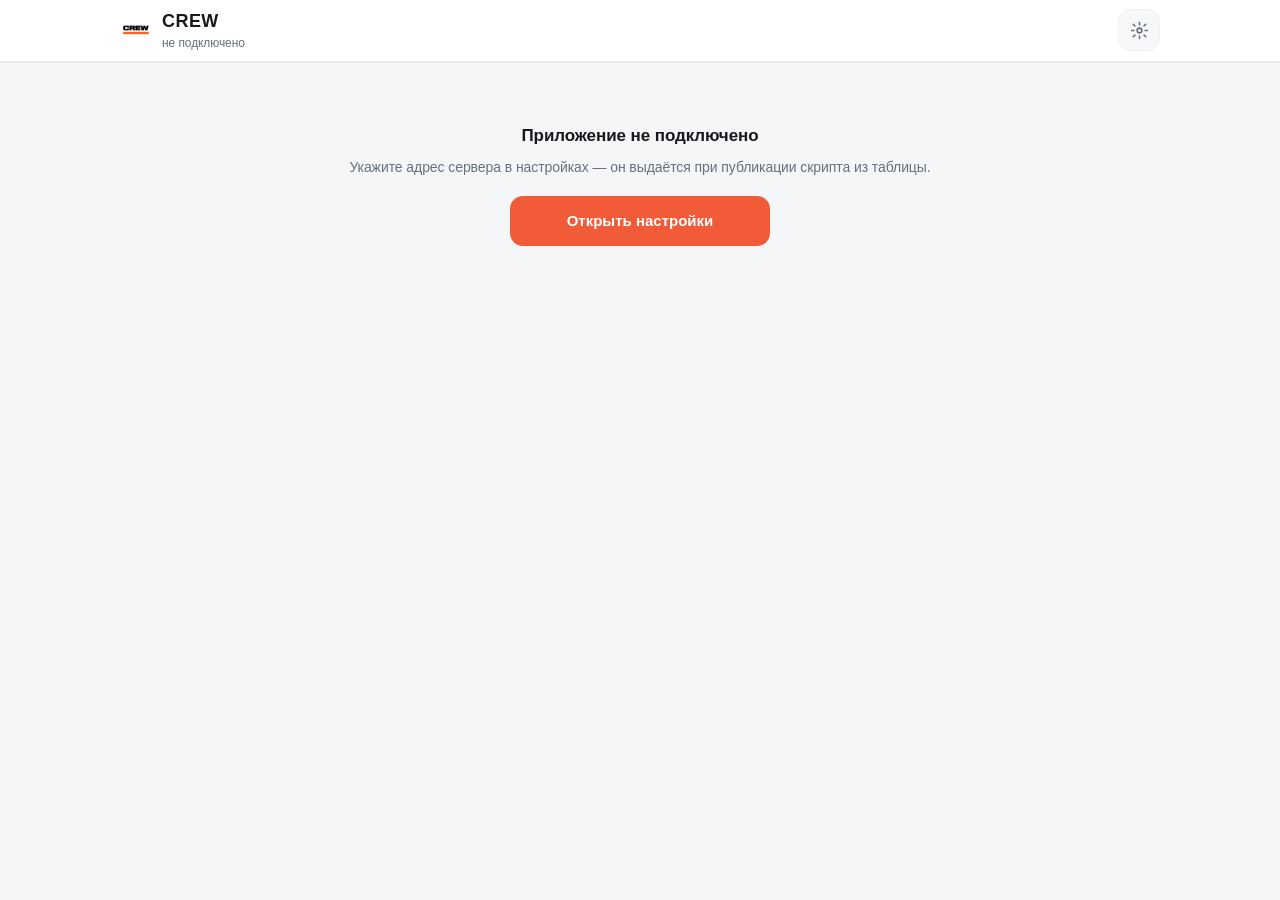
==== commit 19736307: "Add files via upload" ====
--- a/index.html
+++ b/index.html
@@ -62,6 +62,12 @@
   .summary .tag.off{background:var(--bad-soft);color:var(--bad);}
   .summary .tag.f{background:var(--accent-soft);color:var(--accent);}
   .mark.future{opacity:.35;}
+  .mark,.cal .d,.chip,.tag,.btn{touch-action:manipulation;-webkit-tap-highlight-color:transparent;}
+  .mark.on.armed{background:var(--bad-soft);border-color:var(--bad);animation:armpulse .6s ease-in-out infinite alternate;}
+  .mark.on.armed svg{stroke:var(--bad);}
+  .cal .d.att.armed{background:var(--bad-soft);border-color:var(--bad);color:var(--bad);animation:armpulse .6s ease-in-out infinite alternate;}
+  @keyframes armpulse{from{box-shadow:0 0 0 0 rgba(255,107,107,.0);}to{box-shadow:0 0 0 4px rgba(255,107,107,.35);}}
+  .banner button.alt{margin-left:0;background:transparent;color:var(--accent);border:1px solid var(--accent);}
   .dbtn.dis{opacity:.45;cursor:default;}
   .cal .d.later{color:var(--faint);}
   .sortbar{display:flex;gap:8px;margin:0 2px 12px;}
@@ -279,6 +285,82 @@
   .banner b{font-weight:750;}
   .banner button{margin-left:auto;background:var(--accent);color:#fff;border:none;border-radius:10px;padding:9px 14px;font-weight:700;font-size:14px;cursor:pointer;}
   .toast{pointer-events:none;position:fixed;left:50%;bottom:calc(96px + env(safe-area-inset-bottom,0px));transform:translateX(-50%);z-index:60;background:#151a22;color:#fff;padding:11px 18px;border-radius:30px;font-size:13.5px;font-weight:650;box-shadow:0 10px 30px rgba(16,24,40,.25);max-width:calc(100% - 32px);text-align:center;}
+
+  /* CREW usability refresh — compact, calm and touch-first */
+  :root{
+    --bg:#f5f6f8; --bg2:#fff; --card:#fff; --card-hi:#f0f2f5;
+    --text:#17191d; --muted:#68707c; --faint:#9299a4;
+    --accent:#f15b38; --accent-soft:#fff0eb;
+    --good:#15965b; --good-soft:#e8f6ee;
+    --bad:#cf3e36; --bad-soft:#fff0ef;
+    --border:#e7e9ed; --shadow:0 1px 2px rgba(18,24,32,.035),0 3px 10px rgba(18,24,32,.025);
+  }
+  body{background:var(--bg);letter-spacing:-.08px;}
+  .top{position:sticky;top:0;z-index:15;padding:calc(9px + env(safe-area-inset-top,0px)) 16px 10px;background:rgba(255,255,255,.96);backdrop-filter:blur(16px);-webkit-backdrop-filter:blur(16px);box-shadow:0 1px 0 rgba(20,25,32,.04);}
+  .logo{border:0;border-radius:10px;}
+  .title{font-size:18px;letter-spacing:.025em;}
+  .sub{margin-top:2px;font-size:12px;}
+  .ib{width:42px;height:42px;border-radius:13px;box-shadow:none;background:#f7f8fa;border-color:#eef0f3;}
+  .tabs{gap:7px;margin-top:11px;overflow-x:auto;scrollbar-width:none;padding-bottom:1px;}
+  .tab{flex:0 0 auto;min-width:92px;padding:10px 13px;border-radius:12px;background:#f6f7f9;border-color:transparent;font-size:13px;white-space:nowrap;}
+  .tab.on{background:#202329;border-color:#202329;color:#fff;}
+  .tab .cnt{background:var(--accent);}
+  .tab.on .cnt{background:#fff;color:#202329;}
+  .content{padding:14px 16px calc(112px + env(safe-area-inset-bottom,0px));}
+  .strip{gap:8px;padding:3px 16px 7px;}
+  .chip{width:58px;padding:9px 0 8px;border-radius:14px;box-shadow:none;background:#fff;border-color:#eceef1;}
+  .chip .dw{font-size:10px;letter-spacing:.25px;}
+  .chip .dd{font-size:18px;line-height:1.2;margin:2px 0;}
+  .chip .ct{font-size:10px;}
+  .chip.sel{background:var(--accent);border-color:var(--accent);box-shadow:0 5px 12px rgba(241,91,56,.18);}
+  .summary{gap:8px;flex-wrap:wrap;margin:12px 2px 13px;font-size:12.5px;line-height:1.5;}
+  .summary>span:last-child{margin-left:auto;white-space:nowrap;}
+  .summary b{font-size:16px;}
+  .search{margin:0 0 12px;padding:13px 14px;border-radius:13px;background:#fff;border-color:#e8eaee;box-shadow:none;}
+  .search::placeholder{color:#9aa1ac;}
+  .sortbar{gap:6px;margin:0 0 14px;padding:4px;background:#eceef1;border-radius:13px;}
+  .sortbar button{padding:10px 7px;border:0;border-radius:10px;background:transparent;font-size:12.5px;}
+  .sortbar button.on{background:#fff;color:#202329;box-shadow:0 1px 3px rgba(20,24,30,.09);}
+  .gh{padding:5px 3px 8px;font-size:11px;letter-spacing:.7px;color:#858d98;}
+  .card{min-height:76px;padding:11px 11px 11px 14px;margin-bottom:7px;gap:12px;border-radius:15px;border-color:#eceef1;box-shadow:0 1px 3px rgba(20,24,30,.035);}
+  .card .nm{font-size:15.5px;font-weight:720;letter-spacing:-.2px;}
+  .meta{gap:6px;margin-top:6px;}
+  .pill{padding:4px 8px;font-size:11px;font-weight:680;}
+  .pill.v{background:#fff1ec;color:#d95432;}
+  .mark{width:52px;height:52px;border-radius:15px;border:1px solid #e8eaee;background:#f8f9fa;transition:transform .12s ease,background .12s ease;}
+  .mark:active{transform:scale(.94);}
+  .mark.on{background:var(--good);border-color:var(--good);}
+  .grp{margin-bottom:13px;}
+  .grp .gh{padding-top:7px;}
+  .fab{right:18px;bottom:calc(18px + env(safe-area-inset-bottom,0px));width:58px;height:58px;border-radius:19px;box-shadow:0 8px 20px rgba(241,91,56,.25);}
+  .banner{border-radius:14px;}
+  .empty{padding:42px 18px;}
+  .sheet{padding-left:20px;padding-right:20px;border-radius:22px 22px 0 0;box-shadow:0 -12px 40px rgba(20,24,30,.12);}
+  .handle{background:#d6d9df;}
+  .sheet h2{font-size:20px;letter-spacing:-.35px;}
+  .field label{font-size:12px;margin-bottom:6px;}
+  .field input,.field select{min-height:48px;border-radius:13px;border-color:#e5e8ed;}
+  .btn{min-height:48px;border-radius:13px;}
+  .btn.p{box-shadow:none;}
+  .pick button,.tags .tag{border-radius:12px;}
+  .stat{border-radius:13px;background:#f7f8fa;}
+  button{touch-action:manipulation;}
+  button:focus-visible,input:focus-visible,select:focus-visible{outline:3px solid rgba(241,91,56,.24);outline-offset:2px;}
+  @media(min-width:700px){
+    .top{padding-left:24px;padding-right:24px;}
+    .content{padding-top:18px;}
+    .grp{gap:9px;}
+    .card{min-height:78px;}
+  }
+  @media(max-width:390px){
+    .content{padding-left:12px;padding-right:12px;}
+    .strip{margin-left:-12px;margin-right:-12px;padding-left:12px;padding-right:12px;}
+    .card{padding-left:11px;gap:9px;}
+    .mark{width:48px;height:48px;border-radius:14px;}
+    .pill{font-size:10.5px;padding:3px 7px;}
+    .sortbar button{font-size:11.5px;}
+  }
+  @media(prefers-reduced-motion:reduce){.mark,.chip,.tab{transition:none!important;}}
 </style>
 </head>
 <body>
@@ -289,77 +371,226 @@
 var KEY = '';
 try { API = localStorage.getItem('bk72_apiUrl'); KEY = localStorage.getItem('bk72_key') || ''; } catch (e) {}
 var QUEUEABLE = { setAttendance:1, addPayment:1, updateChild:1, addLead:1, addChild:1, moveChild:1, deleteLead:1, convertLead:1 };   // что можно отложить до интернета
+var netDown = false;        // последний запрос не дошёл: считаем, что связи нет, и больше не ждём таймаутов
+var retryDelay = 8000;      // пауза между попытками восстановить связь (растёт до минуты)
+var epoch = 0;              // растёт при любом локальном изменении: устаревший ответ сервера не затрёт экран
+
+function mkErr(msg, flag){ var e = new Error(msg); if (flag) e[flag] = true; return e; }
+/** Ошибка «связи нет / сервер временно не отвечает» — такое можно повторить позже, данные не теряем. */
 function netErr(e){
+  if (e && (e.net || e.transient)) return true;
+  if (e && e.http) return false;
   var m = String(e && e.message || e);
   return !navigator.onLine || /Failed to fetch|NetworkError|aborted|The operation|Load failed|timed out/i.test(m);
 }
-function api(action, params, timeout){
-  if (!API) return Promise.reject(new Error('Сервер не подключён — откройте Настройки'));
-  if (!navigator.onLine) return Promise.reject(new Error('Нет интернета (offline)'));   // без сети не ждём таймаут
-  var ctl = window.AbortController ? new AbortController() : null;
-  if (ctl) setTimeout(function(){ ctl.abort(); }, timeout || 25000);     // чтобы запрос не висел вечно
+function isOnline(){ return navigator.onLine && !netDown; }
+function setDown(v){
+  if (netDown === v) return;
+  netDown = v;
+  if (screen === 'main' && !loading) render();             // обновить значок «офлайн»
+}
+function api(action, params, timeout, force){
+  if (!API) return Promise.reject(mkErr('Сервер не подключён — откройте Настройки'));
+  if (!navigator.onLine) return Promise.reject(mkErr('Нет интернета (offline)', 'net'));          // без сети не ждём таймаут
+  if (netDown && !force) return Promise.reject(mkErr('Нет связи с сервером', 'net'));              // связь только что пропала — не зависаем
+  var ctl = window.AbortController ? new AbortController() : null, timer = null;
+  if (ctl) timer = setTimeout(function(){ ctl.abort(); }, timeout || 25000);   // чтобы запрос не висел вечно
   return fetch(API, { method:'POST', headers:{'Content-Type':'text/plain;charset=utf-8'}, signal: ctl?ctl.signal:undefined, body:JSON.stringify({action:action, params:params||[], key:KEY}) })
     .then(function(r){
-      if (r.status===404) throw new Error('По этому адресу ничего нет (404). В Apps Script: Развернуть → Управление развертываниями → возьмите АКТИВНОЕ развертывание и скопируйте «URL веб-приложения», он заканчивается на /exec.');
-      if (r.status===401 || r.status===403) throw new Error('Google не пускает (доступ). При публикации выберите «Запуск от имени: Я» и «Доступ: Все».');
-      if (!r.ok) throw new Error('Сервер ответил ' + r.status);
-      return r.json();
+      setDown(false);                                       // сервер ответил — связь есть
+      if (r.status===404) throw mkErr('По этому адресу ничего нет (404). В Apps Script: Развернуть → Управление развертываниями → возьмите АКТИВНОЕ развертывание и скопируйте «URL веб-приложения», он заканчивается на /exec.', 'http');
+      if (r.status===401 || r.status===403) throw mkErr('Google не пускает (доступ). При публикации выберите «Запуск от имени: Я» и «Доступ: Все».', 'http');
+      if (r.status>=500 || r.status===429) throw mkErr('Сервер Google временно не отвечает ('+r.status+')', 'transient');
+      if (!r.ok) throw mkErr('Сервер ответил ' + r.status, 'http');
+      return r.text().then(function(t){
+        var d; try { d = JSON.parse(t); } catch (x) { throw mkErr('Сервер вернул не тот ответ — похоже на временный сбой Google', 'transient'); }
+        if (d && d.ok) return d.result;
+        var e = (d && d.error) || 'Ошибка сервера';
+        if (d && d.needKey) { needKey = true; }
+        if (/Неизвестное действие/i.test(e)) e = 'Таблица отвечает старым кодом. В Apps Script: Развернуть → Управление развертываниями → карандаш → Версия: Новая версия → Развернуть.';
+        throw mkErr(e, 'http');
+      });
     })
-    .then(function(d){
-      if (d.ok) return d.result;
-      var e = d.error || 'Ошибка сервера';
-      if (d.needKey) { needKey = true; }
-      if (/Неизвестное действие/i.test(e)) e = 'Таблица отвечает старым кодом. В Apps Script: Развернуть → Управление развертываниями → карандаш → Версия: Новая версия → Развернуть.';
-      throw new Error(e);
+    .then(function(v){ clearTimeout(timer); return v; }, function(e){
+      clearTimeout(timer);
+      if (e && (e.http || e.transient)) throw e;
+      setDown(true);                                        // запрос не дошёл или не вернулся
+      throw mkErr((e && e.name==='AbortError') ? 'Сервер не ответил вовремя (timed out)' : String(e && e.message || e), 'net');
     });
 }
 
 // ======== офлайн: кеш данных и очередь отправки ========
-function cacheSave(d){ try{ localStorage.setItem('bk72_data', JSON.stringify({t:Date.now(), d:d})); }catch(e){} }
+var cacheTimer = null, cacheRef = null;
+/** Запись кеша откладывается: на каждом тапе гонять весь JSON в localStorage — это и есть «подлагивание». */
+function cacheSave(d){ cacheRef = d; if (!cacheTimer) cacheTimer = setTimeout(cacheNow, 700); }
+function cacheNow(){
+  if (cacheTimer){ clearTimeout(cacheTimer); cacheTimer = null; }
+  if (!cacheRef) return;
+  try{ localStorage.setItem('bk72_data', JSON.stringify({t:Date.now(), d:cacheRef})); }catch(e){}
+}
+window.addEventListener('pagehide', cacheNow);
+document.addEventListener('visibilitychange', function(){ if (document.visibilityState==='hidden') cacheNow(); });
 function cacheLoad(){ try{ var v=JSON.parse(localStorage.getItem('bk72_data')||'null'); return v&&v.d?v:null; }catch(e){ return null; } }
-function queueGet(){ try{ return JSON.parse(localStorage.getItem('bk72_queue')||'[]'); }catch(e){ return []; } }
+function queueGet(){ try{ var a=JSON.parse(localStorage.getItem('bk72_queue')||'[]'); return Array.isArray(a)?a:[]; }catch(e){ return []; } }
 function queueSet(a){ try{ localStorage.setItem('bk72_queue', JSON.stringify(a)); }catch(e){} }
-function queueAdd(action, params){ var a=queueGet(); a.push({action:action, params:params, t:Date.now()}); queueSet(a); }
+/** В очередь; повторная отметка того же ребёнка в тот же день заменяет прежнюю (уходит только последнее решение). */
+function queueAdd(action, params){
+  var a=queueGet(), from=flushing?1:0;                      // первую запись при отправке не трогаем
+  if (action==='setAttendance'){
+    for (var i=a.length-1;i>=from;i--){
+      var p=a[i].params;
+      if (a[i].action===action && p[0]===params[0] && p[1]===params[1] && p[2]===params[2]){ a[i].params=params; queueSet(a); return; }
+    }
+  }
+  a.push({action:action, params:params, t:Date.now()}); queueSet(a);
+}
 function queueCount(){ return queueGet().length; }
-/** Отправляет отложенное по очереди; вызывается при появлении связи. */
-var flushing=false;
+function failedGet(){ try{ var a=JSON.parse(localStorage.getItem('bk72_failed')||'[]'); return Array.isArray(a)?a:[]; }catch(e){ return []; } }
+function failedAdd(it, msg){
+  if (!it) return;
+  var a=failedGet(); a.push({action:it.action, params:it.params, t:it.t||Date.now(), msg:String(msg||'')});
+  try{ localStorage.setItem('bk72_failed', JSON.stringify(a.slice(-30))); }catch(e){}
+}
+
+var flushing=false, flushTimer=null;
+/** Назначить попытку восстановить связь / отправить накопленное. */
+function kick(delay){
+  if (flushTimer || !API) return;
+  flushTimer=setTimeout(function(){ flushTimer=null; recover(); }, delay||0);
+}
+function recover(){
+  if (!API) return Promise.resolve();
+  if (queueCount()) return flush();
+  if (netDown && navigator.onLine){                          // лёгкая проверка: появилась ли связь
+    return api('getAppData',[true,(S&&S.sig)||''],10000,true).then(function(){ retryDelay=8000; return load(true); },
+      function(e){ if (netErr(e)){ retryDelay=Math.min(retryDelay*2,60000); kick(retryDelay); } });
+  }
+  return Promise.resolve();
+}
+/** Отправляет отложенное строго по порядку; вызывается при появлении связи. */
 function flush(){
   if (flushing || !API || !navigator.onLine) return Promise.resolve(0);
-  var a=queueGet();
-  if (!a.length) return Promise.resolve(0);
+  if (!queueCount()) return Promise.resolve(0);
   flushing=true;
-  var sent=0;
+  var sent=0, retry=false;
   var step=function(){
     var list=queueGet();
     if (!list.length) return Promise.resolve();
     var it=list[0];
-    return api(it.action, it.params, 20000).then(function(){
-      sent++; var rest=queueGet(); rest.shift(); queueSet(rest); return step();
-    }).catch(function(e){
-      if (netErr(e)) return;                               // связи всё ещё нет — ждём
-      if (needKey){ toast(e.message); return; }            // не потеряем отметки: дождёмся ключа
-      var rest=queueGet(); rest.shift(); queueSet(rest);   // сервер отказал — не крутим вечно
+    return api(it.action, it.params, 20000, true).then(function(){
+      sent++; retryDelay=8000;
+      var rest=queueGet(); rest.shift(); queueSet(rest); return step();
+    }, function(e){
+      if (needKey){ toast(e.message); return; }              // не потеряем отметки: дождёмся ключа
+      if (netErr(e)){                                        // связи нет или Google барахлит — оставляем в очереди
+        if (e.transient){
+          var r2=queueGet();
+          if (r2[0]){
+            r2[0].tries=(r2[0].tries||0)+1;
+            if (r2[0].tries>=6){ failedAdd(r2.shift(), e.message); queueSet(r2); toast('Не удалось отправить: '+e.message); return step(); }
+            queueSet(r2);
+          }
+        }
+        retry=true; return;
+      }
+      var rest=queueGet(), bad=rest.shift(); queueSet(rest); failedAdd(bad, e.message);   // сервер отказал — не крутим вечно, но и не теряем бесследно
       toast('Не удалось отправить: '+e.message);
       return step();
     });
   };
   return step().then(function(){
     flushing=false;
-    if (sent){ toast('Отправлено в таблицу: '+sent); return load(true); }
-  }).catch(function(){ flushing=false; });
-}
-/** Отправка изменения: офлайн — в очередь, онлайн — сразу. */
+    if (retry){ retryDelay=Math.min(retryDelay*2,60000); kick(retryDelay); }
+    if (sent) toast('Отправлено в таблицу: '+sent);
+    if (screen==='main') render();
+    if (sent && !retry && !queueCount()) return load(true);
+  }, function(){ flushing=false; });
+}
+var sendChain = Promise.resolve();
+/** Отправка изменения. Все записи идут строго по очереди: офлайн — в очередь, онлайн — сразу,
+ *  а если очередь не пуста, новая запись встаёт за ней (иначе отметка «снять» может обогнать «поставить»). */
 function send(action, params){
-  return api(action, params).catch(function(e){
-    if (QUEUEABLE[action] && netErr(e)){ queueAdd(action, params); render(); return { queued:true }; }
-    throw e;
+  if (!QUEUEABLE[action]) return api(action, params);
+  var enqueue=function(){ queueAdd(action, params); kick(netDown ? retryDelay : 0); render(); return { queued:true }; };
+  var run=function(){
+    if (!API) return Promise.reject(mkErr('Сервер не подключён — откройте Настройки'));
+    if (queueCount() || !isOnline()) return enqueue();
+    return api(action, params, action==='setAttendance' ? 12000 : 25000).catch(function(e){
+      if (netErr(e) && !needKey) return enqueue();
+      throw e;
+    });
+  };
+  var p = sendChain.then(run);
+  sendChain = p.catch(function(){});
+  return p;
+}
+window.addEventListener('online', function(){ netDown=false; if (queueCount()) flush(); else load(true); });
+window.addEventListener('offline', function(){ if (screen==='main') render(); });
+
+/** Применяет к свежим данным то, что ещё не ушло в таблицу, — чтобы отметки не «пропадали» после обновления. */
+function applyQueue(d, only){
+  if (!d || !d.branches) return d;
+  queueGet().forEach(function(it){
+    try{
+      var p=it.params, b=d.branches[p[0]]; if (!b || !b.kids || (only && p[0]!==only)) return;
+      var k=null;
+      if (it.action!=='addChild') for (var i=0;i<b.kids.length;i++) if (b.kids[i].id===p[1]){ k=b.kids[i]; break; }
+      if (it.action==='setAttendance' && k){
+        var had=!!k.attendance[p[2]];
+        if (p[3] && !had){ k.attendance[p[2]]=true; k.visits++; } else if (!p[3] && had){ delete k.attendance[p[2]]; k.visits--; }
+        k.remainder=k.balance-k.visits*k.price;
+      } else if (it.action==='addPayment' && k && d.config){
+        var single=p[2]==='single';
+        k.balance+= single ? d.config.singlePrice : (Math.max(1,Number(p[3])||1)*d.config.abonPrice);
+        k.price= single ? d.config.singlePrice : d.config.abonPrice; k.payType= single?'РАЗОВОЕ':'АБОНЕМЕНТ';
+        k.remainder=k.balance-k.visits*k.price;
+      } else if (it.action==='updateChild' && k && p[2]){
+        var f=p[2]; k.name=f.name||k.name; k.group=f.group||k.group; k.phone1=f.phone1; k.phone2=f.phone2; k.payType=f.payType||k.payType;
+        k.price=Number(f.price)||k.price; k.balance=Number(f.balance)||0; k.remainder=k.balance-k.visits*k.price;
+      } else if (it.action==='addChild' && d.config){
+        var sg=p[5]==='single';
+        b.kids.push({ id:'tmp-q'+it.t, name:p[1], group:p[2], phone1:p[3]||'', phone2:p[4]||'', payType: sg?'РАЗОВОЕ':'АБОНЕМЕНТ', balance:0,
+          price: sg?d.config.singlePrice:d.config.abonPrice, remainder:0, visits:0, attendance:{}, missed:0, lastVisit:'', pendingNew:true });
+      }
+    }catch(e){}
   });
-}
-window.addEventListener('online', function(){ flush(); });
+  return d;
+}
+/** Данные с сервера в нормальный вид: пустые поля, повторы и порядок дат — чтобы экран не падал от одной кривой строки. */
+function normalize(d){
+  if (!d || !d.branches) return d;
+  Object.keys(d.branches).forEach(function(n){
+    var b=d.branches[n]; if (!b || b.error) return;
+    b.kids = Array.isArray(b.kids) ? b.kids : [];
+    var seen={}, ds=[]; (Array.isArray(b.dates)?b.dates:[]).forEach(function(x){ if (x && x.iso && !seen[x.iso]){ seen[x.iso]=1; ds.push(x); } });
+    ds.sort(function(x,y){ return x.iso<y.iso?-1:(x.iso>y.iso?1:0); }); b.dates=ds;
+    b.kids.forEach(function(k){
+      k.attendance = k.attendance || {};
+      ['visits','balance','price','remainder','missed'].forEach(function(f){ k[f]=Number(k[f])||0; });
+      k.name=String(k.name==null?'':k.name); k.group=String(k.group==null?'':k.group);
+      k.phone1=k.phone1||''; k.phone2=k.phone2||''; k.payType=k.payType||'АБОНЕМЕНТ';
+    });
+  });
+  return d;
+}
+/** Принять данные с сервера как текущие. */
+function adopt(d){
+  if (d && d.configured && (!d.branches || !d.config || !d.month)) throw mkErr('Сервер вернул неполные данные — попробуйте обновить', 'transient');
+  normalize(d); applyQueue(d);
+  epoch++; S=d; cacheSave(d);
+  return d;
+}
+/** Подставить свежие данные одного филиала (ответ на запись), не теряя того, что ещё в очереди. */
+function putBranch(name, b){
+  var t={branches:{}, config:S.config}; t.branches[name]=b; normalize(t);
+  S.branches[name]=t.branches[name]; applyQueue(S, name);
+}
+function begin(){ pending++; epoch++; }
+function end(){ pending=Math.max(0,pending-1); }
 
 // ======== состояние ========
 var needKey = false;
-var S = null, screen = 'main', bi = 0, sel = {}, q = '', loading = false, pending = 0, lastLoad = 0, sheetKey = null, lastSig = '';
+var S = null, screen = 'main', bi = 0, sel = {}, q = '', loading = false, pending = 0, lastLoad = 0, sheetKey = null, lastSig = '', updateReady = false;
 var session = null;      // {branch, iso} — подтверждено на стартовом экране
 var pick = { bi: 0, iso: null }, startFresh = true;
 try { bi = Number(localStorage.getItem('bk72_branch')) || 0; } catch (e) {}
@@ -429,20 +660,22 @@
 function load(silent){
   if (!API){ S=null; render(); return Promise.resolve(); }
   if (loading) return Promise.resolve();
-  if (silent && queueCount() && navigator.onLine) return flush();   // сначала отправим то, что накопилось офлайн
-  loading=true; if(!silent) render(); spin(true);
-  return api('getAppData',[!!silent, (silent && S) ? (S.sig||'') : '']).then(function(d){
+  if (silent && queueCount() && isOnline()) return flush();   // сначала отправим то, что накопилось офлайн
+  if (silent && !isOnline()){ kick(0); return Promise.resolve(); }   // связи нет — не дёргаем сеть и не перерисовываем зря
+  loading=true; var ep=epoch; if(!silent) render();
+  return api('getAppData',[!!silent, (silent && S) ? (S.sig||'') : ''], silent ? 15000 : 25000).then(function(d){
     loading=false; lastLoad=Date.now();
     if (d && d.unchanged) return;                            // сервер: «данные те же» — ничего не качаем
+    if (S && (ep!==epoch || pending)) return;                // пока шёл запрос, на экране что-то изменилось — старый ответ не затираем
     var sig=JSON.stringify(d);
-    if (silent && sig===lastSig && S){ S=d; return; }        // ничего не изменилось — не перерисовываем
-    lastSig=sig; S=d; cacheSave(d);
+    if (silent && sig===lastSig && S) return;               // ничего не изменилось — не перерисовываем
+    adopt(d); lastSig=sig;
     if (bi>=branches().length) bi=0;
     if (route()) return;
     render(); refreshSheet();
   }).catch(function(e){
-    loading=false; spin(false);
-    if (netErr(e) && S){ render(); return; }                     // офлайн — работаем на кеше
+    loading=false;
+    if (netErr(e) && S){ if (!silent) toast('Нет связи — работаю с сохранёнными данными'); render(); return; }   // офлайн — работаем на кеше
     if (needKey){ screen='settings'; render(); toast(e.message); return; }   // сервер просит ключ — сразу в настройки
     if(!silent){ render(); }
     toast(e.message);
@@ -453,12 +686,12 @@
   if (!S || !S.configured || screen==='settings' || screen==='leads') return false;
   if (session && session.day !== today()) session = null;            // наступил новый день — спросим заново
   if (session) return false;
+  if (screen==='start'){ fixPick(); render(); return true; }          // уже на стартовом экране: не сбрасываем выбор человека
   var tr = trainsToday();
   if (tr.length) { openStart(tr[0]); return true; }                  // сегодня тренировка — стартовый экран
   session = { branch: bname(), iso: null, day: today(), skipped: true };
   return false;
 }
-function spin(){}
 setInterval(function(){
   var a=document.activeElement;
   if (API && screen==='main' && !sheetKey && !pending && !loading && document.visibilityState==='visible' && !(a && a.tagName==='INPUT')) load(true);
@@ -473,9 +706,11 @@
 function render(){
   themeColor();
   if (screen==='settings') return renderSettings();
-  if (screen==='start') return renderStart();
+  if (screen==='start' && S && S.configured) return renderStart();
+  if (screen==='start') screen='main';
   if (screen==='leads') return renderLeads();
   var c=document.querySelector('.content'), y=c?c.scrollTop:0, st=document.querySelector('.strip'), x=st?st.scrollLeft:null;
+  var ae=document.activeElement, keepQ=(ae && ae.id==='q') ? [ae.selectionStart, ae.selectionEnd] : null;   // не терять поиск, пока человек печатает
   var tabs=tabsHtml();
   var h='<div class="top"><div class="row"><div class="logo"><img src="icon-192.png" alt=""></div>'+
     '<div class="grow"><div class="title">CREW</div><div class="sub">'+(S&&S.configured?esc(S.monthLabel):'не подключено')+'</div></div>'+
@@ -488,7 +723,9 @@
     var b=B();
     h+='<div class="content">';
     if (b.error) h+='<div class="err">'+esc(b.error)+'</div>';
-    else h+=(S.monthBehind?('<div class="banner"><span>Начался новый месяц, а таблица ещё за <b>'+esc(S.monthLabel)+'</b>.</span><button onclick="newMonth()">Открыть новый месяц</button></div>'):'')+
+    else h+=(updateReady?'<div class="banner"><span>Вышла новая версия приложения.</span><button onclick="location.reload()">Обновить</button></div>':'')+
+      (monthBehind()?('<div class="banner"><span>Начался новый месяц, а таблица ещё за <b>'+esc(S.monthLabel)+'</b>.</span><button onclick="newMonth()">Открыть новый месяц</button></div>'):'')+
+      calWarn(bname())+
       strip(b)+summary(b)+'<input class="search" id="q" type="search" placeholder="Найти ребёнка" value="'+esc(q)+'" oninput="q=this.value;filter()">'+list(b);
     h+='</div>';
     if (!b.error) h+='<button class="fab" onclick="openAdd()" aria-label="Добавить ребёнка">'+IC.plus+'</button>';
@@ -496,6 +733,7 @@
   $('app').innerHTML=h;
   filter();
   c=document.querySelector('.content'); if(c) c.scrollTop=y;
+  if (keepQ){ var nq=$('q'); if (nq){ nq.focus(); try{ nq.setSelectionRange(keepQ[0],keepQ[1]); }catch(e){} } }
   st=document.querySelector('.strip');
   if (st){ if (x!==null) st.scrollLeft=x; else { var s=st.querySelector('.sel'); if(s) st.scrollLeft=s.offsetLeft-st.clientWidth/2+s.clientWidth/2; } }
 }
@@ -508,6 +746,55 @@
   t+='<div class="tab'+(screen==='leads'?' on':'')+'" onclick="openLeads()">Записались'+(n?' <b class="cnt">'+n+'</b>':'')+'</div>';
   return '<div class="tabs">'+t+'</div>';
 }
+/** Таблица отстала от реального месяца (на случай, если сервер сам этого не пометил). */
+function monthBehind(){
+  if (S.monthBehind) return true;
+  if (!S.month) return false;
+  var n=new Date();
+  return (S.month.year*12+S.month.monthIdx) < (n.getFullYear()*12+n.getMonth());
+}
+/** Сравнивает даты тренировок в таблице с расписанием (днями недели). Дни с отметками — не ошибка, их сервер оставляет сознательно. */
+function calendarProblem(d, name){
+  try{
+    var b=d.branches[name], days=d.days && d.days[name];
+    if (!b || b.error || !days || !days.length || !d.month) return null;
+    var y=d.month.year, m=d.month.monthIdx, n=new Date(y,m+1,0).getDate(), want={}, have={}, missing=[], extra=[];
+    for (var i=1;i<=n;i++){ if (days.indexOf(DOW[new Date(y,m,i).getDay()])>=0) want[y+'-'+pad(m+1)+'-'+pad(i)]=1; }
+    (b.dates||[]).forEach(function(x){ have[x.iso]=1; });
+    Object.keys(want).sort().forEach(function(iso){ if (!have[iso]) missing.push(iso); });
+    Object.keys(have).sort().forEach(function(iso){
+      if (want[iso]) return;
+      if ((b.kids||[]).some(function(k){ return k.attendance && k.attendance[iso]; })) return;
+      extra.push(iso);
+    });
+    return (missing.length||extra.length) ? {missing:missing, extra:extra} : null;
+  }catch(e){ return null; }
+}
+function calKey(name, p){ return 'bk72_calok_'+S.month.year+'-'+S.month.monthIdx+'_'+name+'_'+p.missing.join(',')+'|'+p.extra.join(','); }
+function calWarn(name){
+  if (!S || !S.configured) return '';
+  var p=calendarProblem(S, name); if (!p) return '';
+  try{ if (localStorage.getItem(calKey(name,p))) return ''; }catch(e){}
+  var parts=[];
+  if (p.missing.length) parts.push('нет дней: <b>'+p.missing.map(lbl).join(', ')+'</b>');
+  if (p.extra.length) parts.push('лишние: <b>'+p.extra.map(lbl).join(', ')+'</b>');
+  return '<div class="banner"><span>Даты в календаре не совпадают с расписанием ('+parts.join('; ')+').</span>'+
+    '<button onclick="fixCalendar(\''+esc(name)+'\')">Исправить</button>'+
+    '<button class="alt" onclick="calOk(\''+esc(name)+'\')">Так и надо</button></div>';
+}
+function calOk(name){
+  var p=calendarProblem(S,name); if (!p) return;
+  try{ localStorage.setItem(calKey(name,p),'1'); }catch(e){}
+  if (screen==='start') renderStart(); else render();
+}
+/** Пересобрать календарь филиала по расписанию (дни с отметками сервер оставляет). */
+function fixCalendar(name){
+  var days=(S.days&&S.days[name])||[]; if (!days.length) return;
+  begin(); toast('Исправляю календарь…');
+  api('setBranchDays',[name,days],90000).then(function(d){
+    adopt(d); lastSig=''; toast('Календарь приведён к расписанию'); render();
+  }).catch(function(e){ toast('Не получилось: '+e.message); }).then(function(){ end(); });
+}
 function leads(){ return (S && S.leads) ? S.leads.filter(function(l){ return l.status!==DONE; }) : []; }   // зачисленные из списка пропадают
 function activeLeads(){ return leads().filter(function(l){ return l.status!==DONE; }); }
 var DONE='Занимается';
@@ -526,7 +813,7 @@
   var s=curIso(), d=new Date(s+'T12:00:00'), n=b.kids.filter(function(k){ return k.attendance[s]; }).length;
   var mark = s===today() ? '<span class="tag g">сегодня</span>' : (s>today() ? '<span class="tag f">ещё не прошла</span>' : '<span class="tag w">другой день</span>');
   var qn = queueCount();
-  if (!navigator.onLine || qn) mark += '<span class="tag off">'+(navigator.onLine?'':'офлайн')+(qn?(navigator.onLine?'':' · ')+qn+' ждут':'')+'</span>';
+  if (!isOnline() || qn) mark += '<span class="tag off">'+(isOnline()?'':'офлайн')+(qn?(isOnline()?'':' · ')+qn+' ждут':'')+'</span>';
   return '<div class="summary"><span>'+DOW[d.getDay()].toLowerCase()+', '+d.getDate()+' '+GEN[d.getMonth()]+' '+mark+
     ' <a href="#" onclick="openStart(bi);return false;" style="color:var(--accent);text-decoration:none;font-weight:650">сменить</a></span>'+
     '<span>пришли <b>'+n+'</b> из '+b.kids.length+'</span></div>';
@@ -546,7 +833,7 @@
   return '<div class="card" data-n="'+esc(k.name.toLowerCase())+'"><div class="main" onclick="openKid(\''+k.id+'\')"><div class="nm">'+esc(k.name)+'</div>'+
     '<div class="meta"><span class="pill v">'+k.visits+' зан.</span><span class="pill '+money(k.remainder)+'">'+srub(k.remainder)+'</span>'+
     (away(k)?'<span class="pill miss">'+k.missed+' '+plural(k.missed,'пропуск','пропуска','пропусков')+' подряд</span>':'')+'</div></div>'+
-    '<button class="mark'+(on?' on':'')+(future&&!on?' future':'')+'" onclick="toggle(\''+k.id+'\',\''+s+'\')" aria-label="'+(on?'Снять отметку':'Отметить')+'">'+IC.check+'</button></div>';
+    '<button class="mark'+(on?' on':'')+(future&&!on?' future':'')+(on&&isArmed(k.id,s)?' armed':'')+'" data-k="'+esc(markKey(k.id,s))+'" onclick="toggle(\''+k.id+'\',\''+s+'\')" aria-label="'+(on?'Снять отметку (нажать дважды)':'Отметить')+'">'+IC.check+'</button></div>';
 }
 function list(b){
   if (!b.kids.length) return '<div class="empty"><h3>Пока нет детей</h3>Нажмите «+», чтобы добавить.</div>';
@@ -580,7 +867,7 @@
           '<span class="pill v">'+(k.lastVisit?('был '+lbl(k.lastVisit)):'не был')+'</span>'+
           '<span class="pill '+money(k.remainder)+'">'+srub(k.remainder)+'</span>'+
           '<span class="pill grp">'+esc(k.group)+'</span></div></div>'+
-          '<button class="mark'+(k.attendance[s]?' on':'')+'" onclick="toggle(\''+k.id+'\',\''+s+'\')" aria-label="Отметить">'+IC.check+'</button></div>';
+          '<button class="mark'+(k.attendance[s]?' on':'')+(k.attendance[s]&&isArmed(k.id,s)?' armed':'')+'" data-k="'+esc(markKey(k.id,s))+'" onclick="toggle(\''+k.id+'\',\''+s+'\')" aria-label="'+(k.attendance[s]?'Снять отметку (нажать дважды)':'Отметить')+'">'+IC.check+'</button></div>';
       }).join('')+'</div>';
   }
   return h;
@@ -601,11 +888,11 @@
     b0.kids[a]=same[j]; b0.kids[b2]=same[i];
     cacheSave(S); render(); openKid(id);
   }
-  pending++;
+  begin();
   send('moveChild',[branch,id,dir]).then(function(b){
     if (b && b.queued) return;
-    if (b && b.kids){ S.branches[branch]=b; cacheSave(S); render(); refreshSheet(); }
-  }).catch(function(e){ toast('Порядок не сохранился: '+e.message); }).then(function(){ pending--; });
+    if (b && b.kids){ putBranch(branch,b); cacheSave(S); render(); refreshSheet(); }
+  }).catch(function(e){ toast('Порядок не сохранился: '+e.message); }).then(function(){ end(); });
 }
 
 // ======== записались (новички до зачисления) ========
@@ -663,7 +950,7 @@
 function doAddLead(){
   var name=$('ln').value.trim();
   if(!name){ toast('Укажите имя'); return; }
-  $('lgo').disabled=true; pending++;
+  $('lgo').disabled=true; begin();
   var br=branches()[lbranch], ph=phoneOut('lp'), note=$('lc').value.trim();
   send('addLead',[br, name, ph, ltrial, note])
     .then(function(ls){
@@ -675,7 +962,7 @@
       }
       S.leads=ls; cacheSave(S); closeSheet(); screen='leads'; render(); toast(name+' — записан(а)');
     })
-    .catch(function(e){ toast('Ошибка: '+e.message); var x=$('lgo'); if(x) x.disabled=false; }).then(function(){ pending--; });
+    .catch(function(e){ toast('Ошибка: '+e.message); var x=$('lgo'); if(x) x.disabled=false; }).then(function(){ end(); });
 }
 function lead(id){ var l=leads().filter(function(x){ return x.id===id; }); return l[0]||null; }
 function openLead(id){
@@ -710,12 +997,12 @@
     S.leads=(S.leads||[]).filter(function(x){ return x.id!==id; });
     cacheSave(S); closeSheet(); render(); toast('Удалено'); return;
   }
-  pending++;
+  begin();
   send('deleteLead',[id]).then(function(ls){
     if (ls && ls.queued) S.leads=(S.leads||[]).filter(function(x){ return x.id!==id; });
     else S.leads=ls;
     cacheSave(S); closeSheet(); render(); toast('Удалено');
-  }).catch(function(e){ toast('Ошибка: '+e.message); }).then(function(){ pending--; });
+  }).catch(function(e){ toast('Ошибка: '+e.message); }).then(function(){ end(); });
 }
 var jtype='abon';
 function openJoin(id){
@@ -737,7 +1024,7 @@
   var g=groupVal('jg');
   if(!g){ toast('Выберите группу'); return; }
   var l=lead(id); if(!l) return;
-  $('jgo').disabled=true; pending++;
+  $('jgo').disabled=true; begin();
   var branch=l.branch, type=jtype;
   /** Ребёнок сразу переезжает в группу на экране, а запись пропадает из «Записались». */
   var applyLocal=function(){
@@ -751,13 +1038,13 @@
   if (isTmp(id)){                                        // запись ещё не в таблице — сразу добавим как ребёнка
     dropQueuedLead(l);
     queueAdd('addChild',[branch,l.name,g,l.phone||'','',type]);
-    applyLocal(); pending--; flush(); return;
+    applyLocal(); end(); flush(); return;
   }
   send('convertLead',[id,g,type]).then(function(r){
     if (r && r.queued){ applyLocal(); return; }
-    S.branches[r.branch]=r.data; S.leads=r.leads; cacheSave(S);
+    putBranch(r.branch,r.data); S.leads=r.leads; cacheSave(S);
     closeSheet(); render(); toast('Зачислен(а) в «'+g+'»');
-  }).catch(function(e){ toast('Ошибка: '+e.message); var x=$('jgo'); if(x) x.disabled=false; }).then(function(){ pending--; });
+  }).catch(function(e){ toast('Ошибка: '+e.message); var x=$('jgo'); if(x) x.disabled=false; }).then(function(){ end(); });
 }
 
 // ======== стартовый экран: адрес и дата тренировки ========
@@ -770,6 +1057,12 @@
   });
   return out;
 }
+/** Выбор на стартовом экране должен оставаться допустимым после обновления данных. */
+function fixPick(){
+  if (pick.bi>=branches().length) pick.bi=0;
+  var b=S.branches[branches()[pick.bi]], ok=b && b.dates && b.dates.some(function(d){ return d.iso===pick.iso; });
+  if (!ok) pick.iso=suggestIso(pick.bi);
+}
 function openStart(pref){
   closeSheet();
   var tr = trainsToday(), def = (typeof pref==='number') ? pref : (tr.length ? tr[0] : bi);
@@ -811,6 +1104,7 @@
     return '<div class="dbtn'+(d.iso===pick.iso?' on':'')+(later?' dis':'')+'"'+(later?'':' onclick="pickDay(\''+d.iso+'\')"')+'><div class="dw">'+d.dow+'</div><div class="dd">'+d.label.slice(0,2)+'</div><div class="nt">'+note+'</div></div>';
   }).join('') || '<div class="hint">В таблице нет столбцов с датами на '+esc(S.monthLabel)+'.<br>Откройте таблицу → меню «БРЕЙКИДС72» → «Обновить календарь по расписанию».'+
     '<button class="btn s" style="margin-top:10px" onclick="openDiag()">Проверить таблицу</button></div>';
+  var warn = calWarn(branches()[pick.bi]);
 
   var all = b.dates||[], past = all.filter(function(d){ return d.iso<=t; });
   var notYet = all.length>0 && past.length===0;             // все тренировки месяца ещё впереди
@@ -832,7 +1126,7 @@
       '<h1>Тренировка</h1>'+
       '<p class="lead">Подтвердите адрес и дату — отметки запишутся именно в этот день.</p>'+
       '<div class="step a1"><i>1</i>Адрес</div><div class="pickbig a2">'+list+'</div>'+
-      '<div class="step a3"><i>2</i>Дата тренировки · '+esc(S.monthLabel)+'</div><div class="dates" id="dates">'+dates+'</div>'+
+      '<div class="step a3"><i>2</i>Дата тренировки · '+esc(S.monthLabel)+'</div><div class="dates" id="dates">'+dates+'</div>'+warn+
       mini+
       '<div class="startfoot">'+
         (ready ? '<div class="confirm">Отмечаем <b>'+esc(humanDate(pick.iso))+'</b>'+(isToday?' <span class="tag">сегодня</span>':'')+'<br>'+esc(branches()[pick.bi])+'</div>'
@@ -863,21 +1157,51 @@
 }
 
 // ======== отметка ========
+/** Поставить отметку — один тап. Снять — два тапа подряд: так отметку не снять случайно. */
+var armed = null, armTimer = null, lastAdd = {}, inflight = {};
+var ARM_MS = 1800;      // сколько ждём второй тап
+var GUARD_MS = 500;     // сразу после постановки отметки лишние тапы игнорируются (дрожащий палец, двойной тап по привычке)
+function markKey(id, iso){ return id+'|'+iso; }
+function isArmed(id, iso){ return !!armed && armed.key===markKey(id,iso) && Date.now()<armed.until; }
+function setArmed(key){
+  clearTimeout(armTimer);
+  [].slice.call(document.querySelectorAll('.armed')).forEach(function(e){ e.classList.remove('armed'); });
+  if (!key){ armed=null; return; }
+  armed={ key:key, until:Date.now()+ARM_MS };
+  [].slice.call(document.querySelectorAll('[data-k]')).forEach(function(e){ if (e.getAttribute('data-k')===key) e.classList.add('armed'); });
+  armTimer=setTimeout(function(){ if (armed && armed.key===key) setArmed(null); }, ARM_MS);
+  try{ if (navigator.vibrate) navigator.vibrate(15); }catch(e){}
+}
 function toggle(id, iso){
   var k=kid(id); if(!k) return;
+  var key=markKey(id,iso), now=Date.now();
+  if (k.attendance[iso]){                                   // снятие отметки
+    if (lastAdd[key] && now-lastAdd[key]<GUARD_MS) return;
+    if (!isArmed(id,iso)){ setArmed(key); toast('Чтобы снять отметку, нажмите ещё раз'); return; }
+    setArmed(null);
+  } else {
+    if (iso>today()){ toast('Тренировка ещё не прошла — отметим в этот день'); return; }
+    lastAdd[key]=now;
+  }
   var val=!k.attendance[iso], branch=bname();
-  if (val && iso>today()){ toast('Тренировка ещё не прошла — отметим в этот день'); return; }
   if (val) k.attendance[iso]=true; else delete k.attendance[iso];
   k.visits+=val?1:-1; k.remainder=k.balance-k.visits*k.price;
-  render(); refreshSheet(); pending++;
+  begin(); inflight[id]=(inflight[id]||0)+1;
+  render(); refreshSheet();
   send('setAttendance',[branch,id,iso,val]).then(function(r){
-    if (r && r.queued){ cacheSave(S); render(); refreshSheet(); return; }
-    var kk=kid(id); if(kk){ kk.visits=r.visits; kk.remainder=r.remainder; kk.balance=r.balance; kk.price=r.price; }
-    cacheSave(S); render(); refreshSheet();
+    if (r && r.queued){ cacheSave(S); return; }
+    var kk=kid(id);
+    // пока по этому ребёнку летят другие запросы, цифры сервера устарели — их применит последний ответ
+    if (kk && r && r.visits!==undefined && inflight[id]<=1){
+      var changed = kk.visits!==r.visits || kk.remainder!==r.remainder || kk.balance!==r.balance || kk.price!==r.price;
+      kk.visits=r.visits; kk.remainder=r.remainder; kk.balance=r.balance; kk.price=r.price;
+      if (changed){ render(); refreshSheet(); }
+    }
+    cacheSave(S);
   }).catch(function(e){
     var kk=kid(id); if(kk){ if(val) delete kk.attendance[iso]; else kk.attendance[iso]=true; kk.visits+=val?-1:1; kk.remainder=kk.balance-kk.visits*kk.price; }
-    render(); refreshSheet(); toast('Не сохранилось: '+e.message);
-  }).then(function(){ pending--; });
+    cacheSave(S); render(); refreshSheet(); toast('Не сохранилось: '+e.message);
+  }).then(function(){ inflight[id]=Math.max(0,(inflight[id]||1)-1); end(); });
 }
 
 // ======== нижний лист ========
@@ -937,7 +1261,7 @@
     '<div class="hint">Порядок меняется и в таблице. Работает внутри группы'+(sortMode==='visits'?'; сейчас включена сортировка по посещаемости — переключите на «свой порядок», чтобы увидеть результат':'')+'.</div>'+
     '<div class="sec">Оплаты</div><div id="kp"><div class="hint">Загрузка…</div></div>'+
     '<button class="btn q" onclick="closeSheet()">Закрыть</button>', 'kid:'+id);
-  if (!navigator.onLine){ var ek=$('kp'); if(ek) ek.innerHTML='<div class="hint">История оплат появится, когда будет интернет.</div>'; }
+  if (!isOnline()){ var ek=$('kp'); if(ek) ek.innerHTML='<div class="hint">История оплат появится, когда будет интернет.</div>'; }
   else api('getPaymentLog',[20,id]).then(function(l){ var e=$('kp'); if(!e) return;
     e.innerHTML=l.length?l.map(function(r){ return '<div class="line"><div class="dt">'+esc(r.date)+'</div><div class="grow">'+esc(r.type)+'</div><div class="am">'+rub(r.amount)+'</div></div>'; }).join(''):'<div class="hint">Оплат через приложение в этом месяце не было.</div>';
   }).catch(function(){ var e=$('kp'); if(e) e.innerHTML='<div class="hint">Не удалось загрузить.</div>'; });
@@ -950,14 +1274,14 @@
   for (var i=0;i<start;i++) h+='<div></div>';
   for (var d=1; d<=days; d++){
     var iso=y+'-'+pad(m+1)+'-'+pad(d), c='d';
-    if (tr[iso]){ c+=' tr'; if(k.attendance[iso]){ c+=' att'; att.push(lbl(iso)); } else if(iso<t){ c+=' miss'; miss.push(lbl(iso)); } }
+    if (tr[iso]){ c+=' tr'; if(k.attendance[iso]){ c+=' att'+(isArmed(k.id,iso)?' armed':''); att.push(lbl(iso)); } else if(iso<t){ c+=' miss'; miss.push(lbl(iso)); } }
     if (iso===t) c+=' today';
     if (tr[iso] && iso>t) c+=' later';
-    h+='<div class="'+c+'"'+(tr[iso] && (iso<=t || k.attendance[iso])?' onclick="toggle(\''+k.id+'\',\''+iso+'\')"':'')+'>'+d+'</div>';
+    h+='<div class="'+c+'"'+(tr[iso] && (iso<=t || k.attendance[iso])?' data-k="'+esc(markKey(k.id,iso))+'" onclick="toggle(\''+k.id+'\',\''+iso+'\')"':'')+'>'+d+'</div>';
   }
   return h+'</div><div class="legend"><span><i style="background:var(--good)"></i>был</span><span><i style="background:var(--bad-soft);border:1px solid var(--bad)"></i>пропустил</span><span><i style="border:1.5px solid rgba(255,255,255,.3)"></i>впереди</span></div>'+
     '<div class="visited">'+(att.length?'Был: <b>'+att.join(', ')+'</b>':'В этом месяце ещё не был')+(miss.length?'<br>Пропустил: '+miss.join(', '):'')+'</div>'+
-    '<div class="hint">Нажмите на прошедший день тренировки, чтобы поставить или снять отметку. Будущие дни отмечать нельзя — только по факту.</div>';
+    '<div class="hint">Нажмите на прошедший день тренировки, чтобы поставить отметку. Чтобы снять — нажмите дважды. Будущие дни отмечать нельзя — только по факту.</div>';
 }
 function share(id){
   var k=kid(id), b=B(), t=today();
@@ -990,13 +1314,13 @@
   if(k){ k.balance+=amount; k.price=ptype==='single'?S.config.singlePrice:S.config.abonPrice;
          k.payType=ptype==='single'?'РАЗОВОЕ':'АБОНЕМЕНТ'; k.remainder=k.balance-k.visits*k.price; }
   cacheSave(S); render(); openKid(id); toast('Оплата записана · '+rub(amount));
-  pending++;
+  begin();
   send('addPayment',[branch,id,ptype,n]).then(function(r){
     if (r && r.queued) return;                          // уйдёт при появлении связи
     var kk=kid(id);
     if(kk && r && r.balance!==undefined){ kk.balance=r.balance; kk.price=r.price; kk.remainder=r.remainder; kk.visits=r.visits; }
     cacheSave(S); render(); refreshSheet();
-  }).catch(function(e){ toast('Не записалось в таблицу: '+e.message); }).then(function(){ pending--; });
+  }).catch(function(e){ toast('Не записалось в таблицу: '+e.message); }).then(function(){ end(); });
 }
 
 // ======== добавить / изменить ========
@@ -1040,11 +1364,11 @@
     payType: single?'РАЗОВОЕ':'АБОНЕМЕНТ', balance:0, price: single?S.config.singlePrice:S.config.abonPrice,
     remainder:0, visits:0, attendance:{}, missed:0, lastVisit:'', pendingNew:true });
   cacheSave(S); closeSheet(); render(); toast(name+' — добавлен(а)');
-  pending++;
+  begin();
   send('addChild',[branch,name,g,p1,p2,atype]).then(function(b){
     if (b && b.queued) return;
-    if (b && b.kids){ S.branches[branch]=b; cacheSave(S); render(); }
-  }).catch(function(e){ toast('Не сохранилось в таблице: '+e.message); }).then(function(){ pending--; });
+    if (b && b.kids){ putBranch(branch,b); cacheSave(S); render(); }
+  }).catch(function(e){ toast('Не сохранилось в таблице: '+e.message); }).then(function(){ end(); });
 }
 function openEdit(id){
   var k=kid(id);
@@ -1073,11 +1397,11 @@
   if(k){ k.name=f.name; k.group=f.group; k.phone1=f.phone1; k.phone2=f.phone2; k.payType=f.payType;
          k.price=Number(f.price)||k.price; k.balance=Number(f.balance)||0; k.remainder=k.balance-k.visits*k.price; }
   cacheSave(S); render(); openKid(id); toast('Сохранено');
-  pending++;
+  begin();
   send('updateChild',[branch,id,f]).then(function(b){
     if (b && b.queued) return;                          // уйдёт, когда появится интернет
-    if (b && b.kids){ S.branches[branch]=b; cacheSave(S); render(); refreshSheet(); }
-  }).catch(function(e){ toast('Не сохранилось в таблице: '+e.message); }).then(function(){ pending--; });
+    if (b && b.kids){ putBranch(branch,b); cacheSave(S); render(); refreshSheet(); }
+  }).catch(function(e){ toast('Не сохранилось в таблице: '+e.message); }).then(function(){ end(); });
 }
 
 /** Что скрипт видит в таблице — если данные выглядят странно. */
@@ -1102,7 +1426,7 @@
 
 // ======== настройки ========
 function openSettings(){ closeSheet(); screen='settings'; render(); }
-function closeSettings(){ screen = session ? 'main' : 'start'; render(); load(true); }
+function closeSettings(){ screen = (session || !S || !S.configured) ? 'main' : 'start'; render(); load(true); }
 function renderSettings(){
   var conf=S&&S.configured, now=new Date(), m=conf?S.month.monthIdx:now.getMonth(), y=conf?S.month.year:now.getFullYear();
   var h='<div class="top"><div class="row"><button class="ib" onclick="closeSettings()" aria-label="Назад">'+IC.back+'</button><div class="title">Настройки</div></div></div><div class="content">';
@@ -1118,6 +1442,14 @@
     (conf?'<p>Скрипт живёт внутри таблицы <b>'+esc(S.ssName)+'</b>. Текущий месяц: '+esc(S.monthLabel)+'. Цены меняются на листе «Настройки» в самой таблице, расписание — прямо здесь, ниже.</p><a class="btn s" href="'+esc(S.ssUrl)+'" target="_blank" rel="noopener">Открыть таблицу</a>'
           :'<p>Сервер не отвечает или код в таблице не обновлён. Проверьте адрес сервера выше.</p>')+
     '</div>';
+  var fl=failedGet();
+  if (fl.length){
+    var AN={setAttendance:'Отметка',addPayment:'Оплата',updateChild:'Правка ребёнка',addLead:'Новая запись',addChild:'Новый ребёнок',moveChild:'Порядок в списке',deleteLead:'Удаление записи',convertLead:'Зачисление'};
+    h+='<div class="panel"><h3>Не ушло в таблицу <span class="st no">'+fl.length+'</span></h3><p>Эти изменения таблица не приняла. Проверьте их в таблице вручную.</p>'+
+      fl.slice().reverse().map(function(f){ var d=new Date(f.t||Date.now());
+        return '<div class="hint" style="margin-bottom:6px"><b>'+esc(AN[f.action]||f.action)+'</b> · '+pad(d.getDate())+'.'+pad(d.getMonth()+1)+' '+pad(d.getHours())+':'+pad(d.getMinutes())+'<br>'+esc((f.params||[]).filter(function(x){return typeof x!=='object';}).join(' · '))+'<br><span style="color:var(--bad)">'+esc(f.msg)+'</span></div>'; }).join('')+
+      '<button class="btn q" onclick="clearFailed()">Очистить список</button></div>';
+  }
   if (conf){
     h+='<div class="panel"><h3>Расписание</h3><p>Отмеченные дни недели — это и есть календарь месяца. Лишние дни из таблицы убираются автоматически (дни с отметками остаются).</p>'+
       branches().map(function(n){
@@ -1145,6 +1477,7 @@
   }
   $('app').innerHTML=h+'</div>';
 }
+function clearFailed(){ try{ localStorage.removeItem('bk72_failed'); }catch(e){} renderSettings(); }
 function copyForm(){
   var u=API||'';
   if(!u){ toast('Сначала укажите адрес сервера'); return; }
@@ -1164,7 +1497,8 @@
     if(e) e.innerHTML='<b style="color:var(--bad)">Адрес выглядит неправильно.</b> Нужен вид https://script.google.com/macros/s/…/exec — из «Управление развертываниями», поле «URL веб-приложения».';
     return;
   }
-  fetch(url,{method:'POST',headers:{'Content-Type':'text/plain;charset=utf-8'},body:JSON.stringify({action:'getAppData',params:[true]})})
+  var tctl=window.AbortController?new AbortController():null; if(tctl) setTimeout(function(){ tctl.abort(); },15000);
+  fetch(url,{method:'POST',headers:{'Content-Type':'text/plain;charset=utf-8'},signal:tctl?tctl.signal:undefined,body:JSON.stringify({action:'getAppData',params:[true]})})
     .then(function(r){ return r.text().then(function(t){ return {s:r.status,t:t}; }); })
     .then(function(x){
       if (x.s===404){ e.innerHTML='<b style="color:var(--bad)">404 — развертывания по этому адресу нет.</b> Скорее всего оно архивировано или скопирован адрес тестового запуска (/dev). Возьмите активное развертывание и адрес на /exec.'; return; }
@@ -1183,49 +1517,77 @@
   if(!/^https:\/\/script\.google\.com\/macros\/s\/[^/]+\/exec$/.test(u)){ toast('Нужна ссылка вида https://script.google.com/macros/s/…/exec'); return; }
   API=u; try{localStorage.setItem('bk72_apiUrl',u);}catch(e){}
   toast('Проверяем…');
-  api('getAppData').then(function(d){ S=d; lastLoad=Date.now(); sel={}; cacheSave(d); renderSettings(); toast('Готово: '+d.ssName); flush(); })
+  api('getAppData',[],25000,true).then(function(d){ adopt(d); lastSig=''; lastLoad=Date.now(); sel={}; renderSettings(); toast('Готово: '+d.ssName); flush(); })
     .catch(function(e){ renderSettings(); toast('Сервер не отвечает: '+e.message); });
 }
+var monthBusy=false;
+function delay(ms){ return new Promise(function(r){ setTimeout(r, ms); }); }
+/** Свежие данные с несколькими попытками: связь после долгой операции часто «моргает». */
+function getFresh(tries){
+  return api('getAppData',[],60000,true).catch(function(e){
+    if (tries>1 && netErr(e)) return delay(2500).then(function(){ return getFresh(tries-1); });
+    throw e;
+  });
+}
 function newMonth(){
+  if (monthBusy) return;
+  if (!S || !S.configured) return;
   if(!confirm('Создать таблицу на следующий месяц и переключить приложение на неё?')) return;
-  var b=$('snm'), was=S.monthLabel;
-  b.disabled=true; b.textContent='Готовим новый месяц, это до минуты…';
-  var fail=function(msg){ toast(msg); var x=$('snm'); if(x){ x.disabled=false; x.textContent='Создать таблицу на следующий месяц'; } };
-  api('createNextMonthCopy', [], 180000)                        // операция долгая — ждём дольше обычного
-    .then(function(r){ toast('Готово: '+r.newName); return api('getAppData'); })
-    .then(function(d){ S=d; cacheSave(d); sel={}; session=null; openStart(); })
-    .catch(function(e){
-      // связь могла оборваться, пока скрипт работал — проверим, не создан ли месяц уже
-      api('getAppData').then(function(d){
-        S=d; cacheSave(d);
-        if (d.monthLabel !== was){ sel={}; session=null; toast('Готово: '+d.monthLabel); openStart(); return; }
-        fail('Не получилось: '+e.message);
-      }).catch(function(){ fail('Не получилось: '+e.message); });
-    });
-}
+  var was=S.monthLabel, createErr=null;
+  monthBusy=true; begin();
+  var btn=$('snm');                                           // кнопки может не быть: запуск и из баннера на главном экране
+  if (btn){ btn.disabled=true; btn.textContent='Готовим новый месяц, это до минуты…'; }
+  document.querySelectorAll('.banner button').forEach(function(x){ x.disabled=true; });
+  toast('Готовим новый месяц, это может занять минуту…');
+  var release=function(){
+    monthBusy=false; end();
+    var x=$('snm'); if(x){ x.disabled=false; x.textContent='Открыть новый месяц сейчас'; }
+    document.querySelectorAll('.banner button').forEach(function(y){ y.disabled=false; });
+  };
+  api('createNextMonthCopy', [], 180000, true)                 // операция долгая — ждём дольше обычного
+    .then(function(r){ toast('Готово: '+((r && r.newName)||'новый месяц')); })
+    .catch(function(e){ createErr=e; })                        // связь могла оборваться, пока скрипт работал — проверим сами
+    .then(function(){ return getFresh(4).catch(function(e){ throw createErr||e; }); })
+    .then(function(d){
+      if (d.monthLabel===was && createErr) throw createErr;    // месяц так и не сменился
+      lastSig=''; adopt(d); sel={}; session=null; q='';
+      var bad=branches().filter(function(n){ return calendarProblem(d,n); });
+      release();
+      openStart();
+      if (bad.length) toast('Проверьте даты: календарь не совпал с расписанием ('+bad.join(', ')+')');
+    })
+    .catch(function(e){ release(); toast('Не получилось: '+e.message); });
+}
+var dayTimers={};
+/** Дни недели можно тыкать подряд: на сервер уходит один запрос с итоговым набором (раньше каждый тап = отдельный запрос, ответы путались). */
 function toggleDay(el){
   var box=el.parentNode, branch=box.getAttribute('data-b');
   el.classList.toggle('on');
   var days=[].slice.call(box.querySelectorAll('.tag.on')).map(function(b){ return b.textContent; });
   if(!days.length){ el.classList.add('on'); toast('Хотя бы один день нужен'); return; }
-  box.style.opacity='.5'; pending++;
-  api('setBranchDays',[branch,days],60000).then(function(d){
-    S=d; cacheSave(d); toast(branch+': '+days.join(', '));
-    render();
-  }).catch(function(e){ toast('Ошибка: '+e.message); render(); }).then(function(){ pending--; });
+  if (dayTimers[branch]) clearTimeout(dayTimers[branch]); else begin();   // автообновление не мешает, пока человек выбирает
+  dayTimers[branch]=setTimeout(function(){
+    delete dayTimers[branch];
+    var cur=[].slice.call(document.querySelectorAll('.tags.days')).filter(function(x){ return x.getAttribute('data-b')===branch; })[0];
+    var ds=cur ? [].slice.call(cur.querySelectorAll('.tag.on')).map(function(b){ return b.textContent; }) : days;
+    if (cur) cur.style.opacity='.5';
+    api('setBranchDays',[branch,ds],60000).then(function(d){
+      adopt(d); lastSig=''; toast(branch+': '+ds.join(', ')); render();
+    }).catch(function(e){ toast('Ошибка: '+e.message); render(); }).then(function(){ end(); });
+  }, 700);
 }
 function dropOdd(branch){
   if(!confirm('Удалить дни вне расписания вместе с отметками в них? Эти посещения будут потеряны.')) return;
-  var days=(S.days&&S.days[branch])||[]; pending++;
-  api('setBranchDays',[branch,days,true],60000).then(function(d){ S=d; cacheSave(d); toast('Календарь приведён к расписанию'); render(); })
-    .catch(function(e){ toast('Ошибка: '+e.message); }).then(function(){ pending--; });
+  var days=(S.days&&S.days[branch])||[]; begin();
+  api('setBranchDays',[branch,days,true],60000).then(function(d){ adopt(d); lastSig=''; toast('Календарь приведён к расписанию'); render(); })
+    .catch(function(e){ toast('Ошибка: '+e.message); }).then(function(){ end(); });
 }
 function zeroAll(){
   if(!confirm('Обнулить баланс у всех детей в обоих филиалах? Отметки и данные останутся.')) return;
-  pending++;
-  api('zeroBalances',[],60000).then(function(r){ toast(r.zeroed?('Обнулено: '+r.zeroed):'Балансы уже нулевые'); return api('getAppData'); })
-    .then(function(d){ S=d; cacheSave(d); render(); })
-    .catch(function(e){ toast('Ошибка: '+e.message); }).then(function(){ pending--; });
+  begin();
+  api('zeroBalances',[],60000).then(function(r){ toast(r&&r.zeroed?('Обнулено: '+r.zeroed):'Балансы уже нулевые'); return api('getAppData'); })
+    .then(function(d){ adopt(d); lastSig=''; render(); })
+    .catch(function(e){ toast('Ошибка: '+e.message); }).then(function(){ end(); });
 }
 function openLog(){
   sheet('<h2>История оплат</h2><div class="sub">'+esc(S.monthLabel)+'</div><div id="lg" style="margin-top:10px"><div class="hint">Загрузка…</div></div><button class="btn q" onclick="closeSheet()">Закрыть</button>','log');
@@ -1236,12 +1598,17 @@
   }).catch(function(e){ toast('Ошибка: '+e.message); });
 }
 
-if ('serviceWorker' in navigator) window.addEventListener('load', function(){ navigator.serviceWorker.register('sw.js').catch(function(){}); });
+if ('serviceWorker' in navigator){
+  window.addEventListener('load', function(){ navigator.serviceWorker.register('sw.js').catch(function(){}); });
+  navigator.serviceWorker.addEventListener('message', function(ev){
+    if (ev.data && ev.data.type==='update'){ updateReady=true; if (screen==='main') render(); }   // новая версия скачана — предложим обновиться, не перезагружая посреди работы
+  });
+}
 var cached = cacheLoad();
-if (cached && API){ S = cached.d; if (bi>=branches().length) bi=0; route(); }   // мгновенный старт из кеша
+if (cached && API){ S = cached.d; normalize(S); lastSig = ''; if (bi>=branches().length) bi=0; route(); }   // мгновенный старт из кеша
 render();
-(queueCount() ? flush() : Promise.resolve()).then(function(){ return load(!!cached); }).then(function(){ return flush(); });
-document.addEventListener('visibilitychange', function(){ if (document.visibilityState==='visible') flush(); });
+load(!!cached);                                                // не ждём отправки очереди: экран уже на кеше
+document.addEventListener('visibilitychange', function(){ if (document.visibilityState==='visible') recover(); });
 </script>
 </body>
 </html>
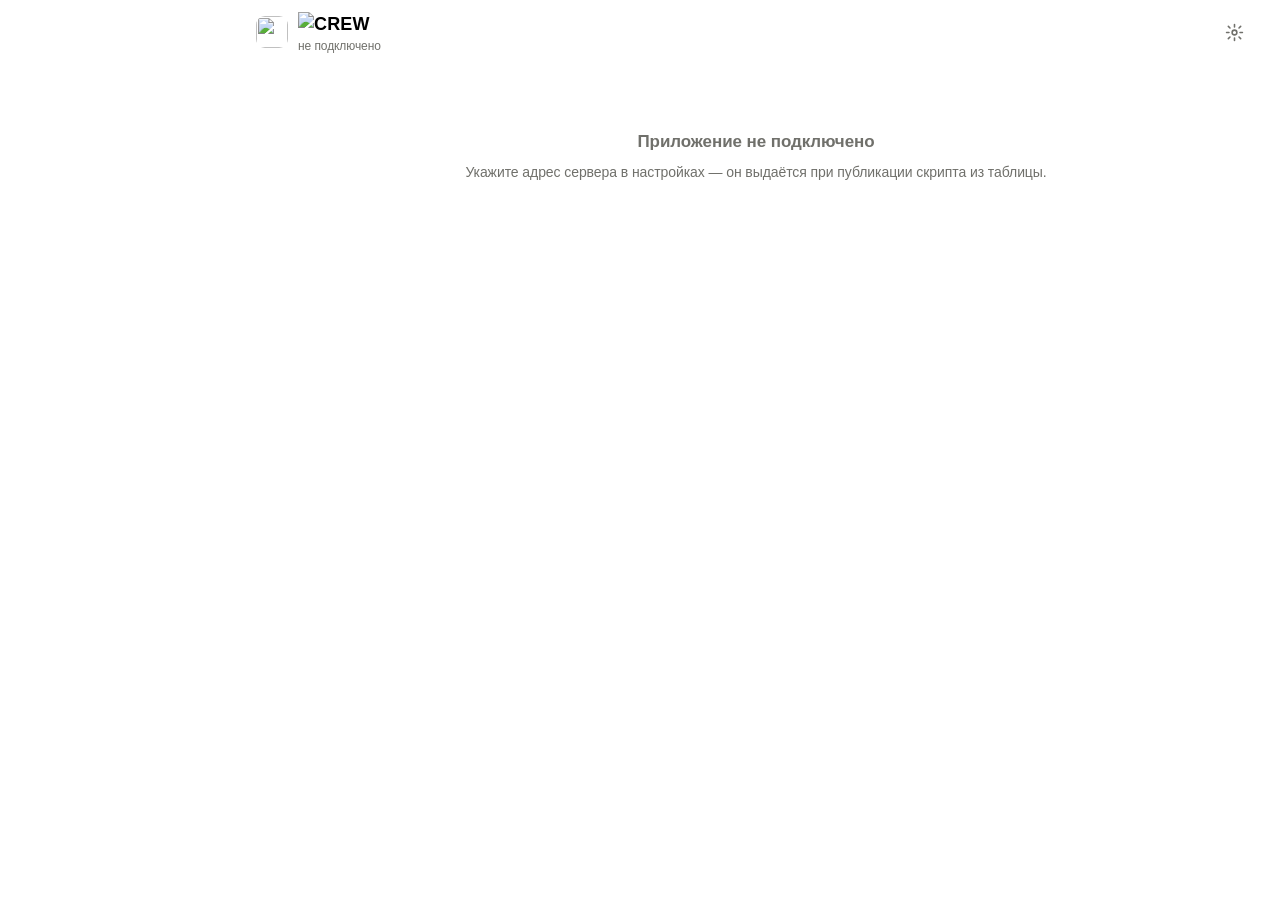
==== commit 5bb7cdb8: "Add files via upload" ====
--- a/index.html
+++ b/index.html
@@ -2,1613 +2,21 @@
 <html lang="ru">
 <head>
 <meta charset="UTF-8">
-<meta name="viewport" content="width=device-width, initial-scale=1, maximum-scale=1, viewport-fit=cover">
+<meta name="viewport" content="width=device-width, initial-scale=1, viewport-fit=cover">
 <meta name="apple-mobile-web-app-capable" content="yes">
+<meta name="mobile-web-app-capable" content="yes">
 <meta name="apple-mobile-web-app-status-bar-style" content="default">
 <meta name="apple-mobile-web-app-title" content="CREW">
-<meta name="theme-color" content="#ffffff">
+<meta name="theme-color" content="#FFFFFF">
 <link rel="manifest" href="manifest.json">
 <link rel="apple-touch-icon" href="apple-touch-icon.png">
 <link rel="icon" href="icon-192.png">
 <title>CREW — Посещаемость</title>
-<style>
-  :root{
-    --bg:#f4f6f9; --bg2:#ffffff; --card:#ffffff; --card-hi:#eef1f6;
-    --text:#151a22; --muted:#667085; --faint:#98a2b3;
-    --accent:#ff5a2e; --accent-soft:#fff1ec;
-    --good:#15a35b; --good-soft:#e7f7ee;
-    --bad:#d92d20; --bad-soft:#fdeceb;
-    --border:#e3e8ef; --shadow:0 1px 2px rgba(16,24,40,.06), 0 1px 3px rgba(16,24,40,.04);
-    color-scheme:light;
-  }
-  *{box-sizing:border-box; -webkit-tap-highlight-color:transparent;}
-  html,body{height:100%;}
-  body{margin:0; background:var(--bg); color:var(--text); font:15px/1.35 -apple-system,BlinkMacSystemFont,"SF Pro Text",Roboto,Helvetica,Arial,sans-serif;}
-  [hidden]{display:none!important;}
-  button,input,select{font:inherit; color:inherit;}
-  a{color:inherit;}
-  ::-webkit-scrollbar{display:none;}
-  #app{display:flex; flex-direction:column; height:100%;}
-
-  .top{padding:calc(10px + env(safe-area-inset-top,0px)) 16px 10px; background:var(--bg2); border-bottom:1px solid var(--border); flex-shrink:0;}
-  .row{display:flex; align-items:center; gap:10px;}
-  .grow{flex:1; min-width:0;}
-  .logo{width:32px;height:32px;border-radius:9px;overflow:hidden;border:1px solid var(--border);flex-shrink:0;}
-  .logo img{width:100%;height:100%;display:block;}
-  .title{font-weight:900;font-size:17px;letter-spacing:.04em;}
-  .sub{font-size:12px;color:var(--muted);}
-  .ib{width:40px;height:40px;border-radius:11px;border:1px solid var(--border);background:var(--card);display:flex;align-items:center;justify-content:center;cursor:pointer;flex-shrink:0;box-shadow:var(--shadow);}
-  .ib svg{width:19px;height:19px;stroke:var(--muted);fill:none;stroke-width:2;stroke-linecap:round;stroke-linejoin:round;}
-  .ib.spin svg{animation:spin .8s linear infinite;}
-  .tabs{display:flex;gap:6px;margin-top:12px;}
-  .tab{flex:1;text-align:center;padding:10px 6px;border-radius:10px;font-size:13px;font-weight:650;background:var(--card);color:var(--muted);border:1px solid var(--border);cursor:pointer;}
-  .tab.on{background:var(--accent);color:#fff;border-color:var(--accent);}
-
-  .content{flex:1; overflow-y:auto; -webkit-overflow-scrolling:touch; padding:12px 16px 110px;}
-
-  .strip{display:flex;gap:7px;overflow-x:auto;margin:0 -16px;padding:2px 16px 4px;}
-  .chip{flex-shrink:0;width:54px;padding:8px 0 7px;border-radius:13px;text-align:center;cursor:pointer;background:var(--card);border:1px solid var(--border);position:relative;box-shadow:var(--shadow);}
-  .chip .dw{font-size:10.5px;font-weight:700;color:var(--muted);}
-  .chip .dd{font-size:17px;font-weight:800;font-variant-numeric:tabular-nums;}
-  .chip .ct{font-size:10.5px;color:var(--faint);font-variant-numeric:tabular-nums;}
-  .chip.sel{background:var(--accent);border-color:var(--accent);color:#fff;box-shadow:0 4px 12px rgba(255,90,46,.28);}
-  .chip.sel .dw,.chip.sel .ct{color:rgba(255,255,255,.85);}
-  .chip.today::after{content:'';position:absolute;top:5px;right:6px;width:6px;height:6px;border-radius:50%;background:var(--good);}
-
-  .summary{display:flex;justify-content:space-between;align-items:baseline;margin:14px 2px 10px;font-size:13px;color:var(--muted);}
-  .summary .tag{font-size:11px;font-weight:750;padding:2px 7px;border-radius:999px;margin:0 2px;}
-  .summary .tag.g{background:var(--good-soft);color:var(--good);}
-  .summary .tag.w{background:var(--card-hi);color:var(--faint);}
-  .summary .tag.off{background:var(--bad-soft);color:var(--bad);}
-  .summary .tag.f{background:var(--accent-soft);color:var(--accent);}
-  .mark.future{opacity:.35;}
-  .mark,.cal .d,.chip,.tag,.btn{touch-action:manipulation;-webkit-tap-highlight-color:transparent;}
-  .mark.on.armed{background:var(--bad-soft);border-color:var(--bad);animation:armpulse .6s ease-in-out infinite alternate;}
-  .mark.on.armed svg{stroke:var(--bad);}
-  .cal .d.att.armed{background:var(--bad-soft);border-color:var(--bad);color:var(--bad);animation:armpulse .6s ease-in-out infinite alternate;}
-  @keyframes armpulse{from{box-shadow:0 0 0 0 rgba(255,107,107,.0);}to{box-shadow:0 0 0 4px rgba(255,107,107,.35);}}
-  .banner button.alt{margin-left:0;background:transparent;color:var(--accent);border:1px solid var(--accent);}
-  .dbtn.dis{opacity:.45;cursor:default;}
-  .cal .d.later{color:var(--faint);}
-  .sortbar{display:flex;gap:8px;margin:0 2px 12px;}
-  .sortbar button{flex:1;padding:12px 8px;border-radius:11px;border:1px solid var(--border);background:#fff;color:var(--muted);font-size:13px;font-weight:650;cursor:pointer;}
-  .sortbar button.on{background:var(--accent-soft);border-color:var(--accent);color:var(--accent);}
-  .pill.miss{background:var(--bad-soft);color:var(--bad);}
-  .pill.zero{background:var(--card-hi);color:var(--muted);}
-  .pill.grp{background:transparent;color:var(--faint);padding-left:0;}
-  .grp.away .pill{font-size:11px;padding:2px 7px;}
-  .grp.away .nm{font-size:15.5px;}
-  .grp.away .gh span:first-child{color:var(--bad);}
-  .moverow{display:flex;gap:8px;margin:10px 0 2px;}
-  .moverow button{flex:1;padding:11px;border-radius:11px;border:1px solid var(--border);background:var(--card);font-weight:650;font-size:14px;cursor:pointer;}
-  .summary b{color:var(--text);font-size:15px;}
-  .search{width:100%;padding:11px 12px;border-radius:11px;border:1px solid var(--border);background:#fff;color:var(--text);font-size:16px;outline:none;margin-bottom:12px;box-shadow:var(--shadow);}
-  .search:focus{border-color:var(--accent);}
-
-  .gh{display:flex;justify-content:space-between;padding:4px 4px 8px;color:var(--muted);font-size:11.5px;font-weight:750;letter-spacing:.5px;text-transform:uppercase;}
-  .card{background:var(--card);border:1px solid var(--border);border-radius:14px;padding:11px 11px 11px 14px;margin-bottom:8px;display:flex;align-items:center;gap:10px;box-shadow:var(--shadow);}
-  .card .main{flex:1;min-width:0;cursor:pointer;}
-  .card .nm{font-weight:650;font-size:15px;overflow:hidden;text-overflow:ellipsis;white-space:nowrap;}
-  .meta{display:flex;gap:6px;margin-top:5px;flex-wrap:wrap;align-items:center;}
-  .pill{font-size:11.5px;font-weight:700;padding:3px 8px;border-radius:20px;background:#f2f4f7;color:var(--muted);font-variant-numeric:tabular-nums;}
-  .pill.v{color:var(--accent);background:var(--accent-soft);}
-  .pill.ok{color:var(--good);background:var(--good-soft);}
-  .pill.debt{color:var(--bad);background:var(--bad-soft);}
-  .mark{width:50px;height:50px;border-radius:14px;flex-shrink:0;border:1.5px solid var(--border);background:#fff;display:flex;align-items:center;justify-content:center;cursor:pointer;}
-  .mark svg{width:24px;height:24px;stroke:transparent;fill:none;stroke-width:3;stroke-linecap:round;stroke-linejoin:round;}
-  .mark.on{background:var(--good);border-color:var(--good);}
-  .mark.on svg{stroke:#fff;}
-  .mark.busy{opacity:.55;}
-
-  .empty{text-align:center;color:var(--muted);padding:50px 16px;font-size:14px;line-height:1.6;}
-  .empty h3{color:var(--text);font-size:17px;margin:0 0 6px;}
-  .err{background:var(--bad-soft);border:1px solid rgba(255,107,107,.4);border-radius:14px;padding:14px;font-size:14px;line-height:1.5;}
-
-  .fab{position:fixed;right:18px;bottom:calc(20px + env(safe-area-inset-bottom,0px));width:58px;height:58px;border-radius:18px;background:var(--accent);border:none;display:flex;align-items:center;justify-content:center;box-shadow:0 10px 24px rgba(255,90,46,.32);z-index:20;cursor:pointer;}
-  .fab svg{width:26px;height:26px;stroke:#fff;stroke-width:2.6;stroke-linecap:round;fill:none;}
-
-  .back{position:fixed;inset:0;background:rgba(16,24,40,.45);z-index:30;display:flex;align-items:flex-end;}
-  .sheet{width:100%;max-height:92vh;overflow-y:auto;background:var(--bg2);border-radius:20px 20px 0 0;border-top:1px solid var(--border);padding:8px 18px calc(22px + env(safe-area-inset-bottom,0px));}
-  .handle{width:38px;height:4px;border-radius:3px;background:var(--faint);margin:6px auto 14px;}
-  .sheet h2{font-size:19px;margin:0 0 2px;font-weight:800;}
-  .sec{font-size:11.5px;color:var(--muted);font-weight:750;letter-spacing:.5px;text-transform:uppercase;margin:18px 0 8px;}
-  .field{margin-bottom:12px;}
-  .field label{display:block;font-size:12px;color:var(--muted);margin-bottom:5px;font-weight:650;}
-  .field input,.field select{width:100%;padding:12px;border-radius:11px;border:1px solid var(--border);background:#fff;color:var(--text);font-size:16px;outline:none;}
-  .field input:focus,.field select:focus{border-color:var(--accent);}
-  .hint{font-size:12px;color:var(--faint);margin-top:5px;line-height:1.45;}
-  .two{display:flex;gap:10px;} .two>*{flex:1;min-width:0;}
-  .btn{display:flex;align-items:center;justify-content:center;width:100%;padding:13px;border-radius:12px;border:none;font-weight:700;font-size:15px;margin-top:8px;cursor:pointer;text-decoration:none;}
-  .btn.p{background:var(--accent);color:#fff;box-shadow:0 6px 16px rgba(255,90,46,.25);}
-  .btn.g{background:var(--good);color:#fff;}
-  .btn.s{background:var(--card);border:1px solid var(--border);}
-  .btn.q{background:transparent;color:var(--muted);}
-  .btn:disabled{opacity:.5;}
-  .pick{display:flex;gap:8px;margin-bottom:14px;}
-  .pick button{flex:1;padding:12px 8px;border-radius:11px;font-weight:700;font-size:14px;background:#fff;border:1px solid var(--border);color:var(--muted);cursor:pointer;}
-  .pick button.on{background:var(--accent-soft);border-color:var(--accent);color:var(--accent);}
-  .tags{display:flex;flex-wrap:wrap;gap:8px;margin-bottom:8px;}
-  .tags .tag{padding:10px 14px;border-radius:999px;border:1px solid var(--border);background:#fff;color:var(--text);font-size:14px;font-weight:650;cursor:pointer;}
-  .tags .tag.on{background:var(--accent);border-color:var(--accent);color:#fff;}
-  .tags .tag.new{color:var(--muted);border-style:dashed;}
-  .tags.days{gap:6px;}
-  .tags.days .tag{flex:1;min-width:0;padding:10px 4px;text-align:center;font-size:13px;}
-  .tab .cnt{display:inline-block;min-width:18px;padding:0 5px;margin-left:4px;border-radius:999px;background:var(--accent);color:#fff;font-size:11px;line-height:18px;text-align:center;}
-  .tab.on .cnt{background:#fff;color:var(--accent);}
-  .mark.join{background:var(--accent);border-color:var(--accent);color:#fff;}
-  .mark.join svg{stroke:#fff;}
-  .tags .tag.new.on{background:var(--accent-soft);border-color:var(--accent);color:var(--accent);border-style:solid;}
-  .stats{display:flex;gap:8px;margin-top:10px;}
-  .stat{flex:1;background:#f8fafc;border:1px solid var(--border);border-radius:13px;padding:10px 6px;text-align:center;}
-  .stat b{display:block;font-size:20px;font-variant-numeric:tabular-nums;}
-  .stat span{font-size:10.5px;color:var(--muted);text-transform:uppercase;}
-
-  .cal{display:grid;grid-template-columns:repeat(7,1fr);gap:5px;}
-  .cal .h{font-size:10.5px;color:var(--faint);text-align:center;font-weight:700;}
-  .cal .d{aspect-ratio:1;border-radius:10px;display:flex;align-items:center;justify-content:center;font-size:14px;font-weight:650;color:var(--faint);position:relative;font-variant-numeric:tabular-nums;}
-  .cal .d.tr{cursor:pointer;color:var(--text);border:1.5px solid var(--border);background:#fff;}
-  .cal .d.att{background:var(--good);border-color:var(--good);color:#fff;}
-  .cal .d.miss{background:var(--bad-soft);border-color:rgba(255,107,107,.45);color:var(--bad);}
-  .cal .d.today::after{content:'';position:absolute;bottom:4px;width:4px;height:4px;border-radius:50%;background:currentColor;}
-  .legend{display:flex;gap:12px;flex-wrap:wrap;font-size:11.5px;color:var(--muted);margin-top:9px;}
-  .legend i{display:inline-block;width:10px;height:10px;border-radius:3px;margin-right:5px;vertical-align:-1px;}
-  .visited{font-size:13px;color:var(--muted);line-height:1.5;margin-top:8px;}
-  .visited b{color:var(--text);font-weight:650;}
-  .line{display:flex;align-items:center;gap:8px;padding:9px 0;border-bottom:1px solid var(--border);font-size:14px;}
-  .line:last-child{border-bottom:none;}
-  .mini{padding:8px 11px;border-radius:10px;font-size:13px;font-weight:700;background:#f2f4f7;border:1px solid var(--border);text-decoration:none;white-space:nowrap;}
-  .mini.wa{color:var(--good);}
-  .dt{color:var(--faint);width:84px;flex-shrink:0;font-variant-numeric:tabular-nums;}
-  .am{font-weight:750;font-variant-numeric:tabular-nums;}
-
-  .panel{background:var(--card);border:1px solid var(--border);border-radius:16px;padding:14px 14px 10px;margin-bottom:14px;box-shadow:var(--shadow);}
-  .panel h3{font-size:15px;margin:0 0 4px;display:flex;align-items:center;gap:8px;}
-  .panel p{font-size:13px;color:var(--muted);line-height:1.5;margin:0 0 12px;}
-  .panel .field input,.panel .field select{background:var(--bg2);}
-  .st{font-size:12px;font-weight:650;padding:3px 8px;border-radius:20px;}
-  .st.ok{color:var(--good);background:var(--good-soft);}
-  .st.no{color:var(--muted);background:#f2f4f7;}
-
-  .start{flex:1;overflow-y:auto;padding:calc(22px + env(safe-area-inset-top,0px)) 20px calc(24px + env(safe-area-inset-bottom,0px));display:flex;flex-direction:column;
-    background:linear-gradient(170deg,#e9f0ff 0%,#e4f1f6 34%,#f0f5fc 64%,var(--bg) 100%);position:relative;overflow-x:hidden;}
-  .start::before{content:'';position:absolute;top:-110px;right:-70px;width:300px;height:300px;border-radius:50%;
-    background:radial-gradient(circle at 32% 32%,rgba(92,124,255,.34),rgba(92,124,255,0) 70%);pointer-events:none;
-    animation:blob 18s ease-in-out infinite alternate;}
-  .start::after{content:'';position:absolute;left:-90px;top:210px;width:260px;height:260px;border-radius:50%;
-    background:radial-gradient(circle at 60% 40%,rgba(38,196,178,.30),rgba(38,196,178,0) 70%);pointer-events:none;
-    animation:blob2 24s ease-in-out infinite alternate;}
-  @keyframes blob{
-    0%{transform:translate(0,0) scale(1);}
-    50%{transform:translate(-30px,26px) scale(1.14);}
-    100%{transform:translate(16px,-18px) scale(.95);}
-  }
-  @keyframes blob2{
-    0%{transform:translate(0,0) scale(1);}
-    50%{transform:translate(34px,-28px) scale(1.1);}
-    100%{transform:translate(-14px,20px) scale(.94);}
-  }
-  @keyframes riseIn{ from{opacity:0;transform:translateY(14px);} to{opacity:1;transform:none;} }
-  @keyframes popIn{ 0%{opacity:0;transform:scale(.86) rotate(-6deg);} 60%{transform:scale(1.06) rotate(2deg);} 100%{opacity:1;transform:none;} }
-  @keyframes slideIn{ from{opacity:0;transform:translateX(18px);} to{opacity:1;transform:none;} }
-  @keyframes cta{ 0%{opacity:0;transform:translateY(16px) scale(.97);} 70%{transform:translateY(0) scale(1.02);} 100%{opacity:1;transform:none;} }
-  @keyframes shine{ from{transform:translateX(-120%);} to{transform:translateX(220%);} }
-  .start.anim .hello .logo{animation:popIn .55s .02s both cubic-bezier(.2,.8,.3,1);}
-  .start.anim .who{animation:riseIn .5s .12s both;}
-  .start.anim h1{animation:riseIn .5s .18s both;}
-  .start.anim .lead{animation:riseIn .5s .24s both;}
-  .start.anim .a1{animation:riseIn .5s .30s both;}
-  .start.anim .a2{animation:riseIn .5s .36s both;}
-  .start.anim .a3{animation:riseIn .5s .44s both;}
-  .start.anim .a4{animation:riseIn .5s .52s both;}
-  .start.anim .dates .dbtn{animation:slideIn .45s both;}
-  .start.anim .dates .dbtn:nth-child(n+1){animation-delay:.48s;}
-  .start.anim .dates .dbtn:nth-child(n+3){animation-delay:.54s;}
-  .start.anim .dates .dbtn:nth-child(n+5){animation-delay:.60s;}
-  .start.anim .startfoot{animation:riseIn .5s .56s both;}
-  .start.anim .btn.p{animation:cta .6s .62s both cubic-bezier(.2,.8,.3,1);}
-  .start .btn.p{position:relative;overflow:hidden;}
-  .start.anim .btn.p::after{content:'';position:absolute;top:0;left:0;width:45%;height:100%;
-    background:linear-gradient(100deg,rgba(255,255,255,0),rgba(255,255,255,.45),rgba(255,255,255,0));
-    animation:shine 1.1s 1.15s ease-out 1 both;}
-  @media (prefers-reduced-motion: reduce){ .start::before,.start::after,.start.anim *{animation:none !important;} }
-  .start>*{position:relative;z-index:1;flex:0 0 auto;}   /* ничего не сжимается по высоте */
-  .start .dates{min-height:86px;}
-  .start .hello{display:flex;align-items:center;gap:12px;margin-bottom:22px;}
-  .start .logo{width:52px;height:52px;border-radius:16px;box-shadow:0 8px 22px rgba(40,64,120,.26);}
-  .start .who{min-width:0;color:#2a3b5c;}
-  .start .who .hi{font-size:19px;font-weight:800;letter-spacing:-.2px;}
-  .start .who .dt{font-size:13px;opacity:.72;margin-top:2px;white-space:nowrap;}
-  .start h1{font-size:26px;margin:2px 0 6px;font-weight:800;letter-spacing:-.3px;color:#16223a;}
-  .start .lead{color:#5d6b86;font-size:14px;margin:0 0 24px;line-height:1.45;}
-  .start .step{color:#6b7a96;}
-  .start .step i{background:#ffffff;color:var(--accent);box-shadow:0 2px 6px rgba(40,64,120,.18);}
-  .start .dbtn,.start .pickbig button{box-shadow:0 6px 18px rgba(40,64,120,.10);border-color:#dde5f2;}
-  .start .confirm{border-color:#dde5f2;box-shadow:0 8px 22px rgba(40,64,120,.12);}
-  .start .startlinks button{color:#6b7a96;}
-  .step{font-size:12px;font-weight:750;letter-spacing:.4px;text-transform:uppercase;color:var(--muted);margin:0 0 10px;display:flex;align-items:center;gap:8px;}
-  .step i{width:20px;height:20px;border-radius:50%;background:var(--accent-soft);color:var(--accent);font-style:normal;font-size:11px;display:flex;align-items:center;justify-content:center;font-weight:800;}
-  .pickbig{display:flex;flex-direction:column;gap:9px;margin-bottom:24px;}
-  .pickbig button{display:flex;align-items:center;gap:12px;text-align:left;padding:15px 16px;border-radius:14px;background:var(--card);border:1.5px solid var(--border);box-shadow:var(--shadow);cursor:pointer;}
-  .pickbig button.on{border-color:var(--accent);background:var(--accent-soft);}
-  .pickbig .t{font-weight:700;font-size:16px;}
-  .pickbig .s{font-size:12.5px;color:var(--muted);margin-top:2px;}
-  .pickbig .rad{width:22px;height:22px;border-radius:50%;border:2px solid var(--border);flex-shrink:0;display:flex;align-items:center;justify-content:center;}
-  .pickbig button.on .rad{border-color:var(--accent);}
-  .pickbig button.on .rad::after{content:'';width:11px;height:11px;border-radius:50%;background:var(--accent);}
-  .dates{display:flex;gap:8px;overflow-x:auto;padding:2px 20px 6px;margin:0 -20px 10px;}
-  .dbtn{flex-shrink:0;min-width:74px;padding:11px 10px;border-radius:14px;background:var(--card);border:1.5px solid var(--border);box-shadow:var(--shadow);cursor:pointer;text-align:center;}
-  .dbtn .dw{font-size:11px;font-weight:750;color:var(--muted);letter-spacing:.3px;}
-  .dbtn .dd{font-size:17px;font-weight:800;font-variant-numeric:tabular-nums;margin-top:1px;}
-  .dbtn .nt{font-size:10.5px;color:var(--faint);margin-top:2px;}
-  .dbtn.on{border-color:var(--accent);background:var(--accent-soft);}
-  .dbtn.on .dw,.dbtn.on .nt{color:var(--accent);}
-  .mini{display:flex;gap:8px;margin:2px 0 6px;}
-  .mini>div{flex:1;background:#fff;border:1px solid #dde5f2;border-radius:14px;padding:10px 8px;text-align:center;box-shadow:0 4px 14px rgba(40,64,120,.08);}
-  .mini b{display:block;font-size:19px;font-weight:800;color:#16223a;font-variant-numeric:tabular-nums;}
-  .mini b.bad{color:var(--bad);} .mini b.good{color:var(--good);}
-  .mini span{font-size:11px;color:#6b7a96;}
-  .startfoot{margin-top:auto;padding-top:14px;position:sticky;bottom:0;z-index:2;
-    background:linear-gradient(180deg,rgba(253,241,234,0) 0%,rgba(253,241,234,.92) 18%,var(--bg) 60%);
-    padding-bottom:calc(6px + env(safe-area-inset-bottom,0px));}
-  .confirm{background:var(--card);border:1px solid var(--border);border-radius:14px;padding:13px 15px;box-shadow:var(--shadow);font-size:14px;line-height:1.5;}
-  .confirm b{font-weight:750;}
-  .confirm .tag{background:var(--good-soft);color:var(--good);font-size:11px;font-weight:750;padding:2px 7px;border-radius:999px;vertical-align:middle;}
-  .startlinks{display:flex;gap:8px;margin-top:6px;}
-  .startlinks button{flex:1;background:transparent;border:none;color:var(--muted);font-size:14px;font-weight:650;padding:12px;border-radius:12px;cursor:pointer;}
-  .startlinks button:active{background:var(--card-hi);}
-  .center{flex:1;display:flex;align-items:center;justify-content:center;}
-  .spinner{width:26px;height:26px;border-radius:50%;border:3px solid var(--border);border-top-color:var(--accent);animation:spin .7s linear infinite;}
-  @keyframes spin{to{transform:rotate(360deg);}}
-  /* ——— адаптация под планшет и компьютер ——— */
-  @media (min-width:700px){
-    .top>.row,.tabs,.content,.start{max-width:860px;margin-left:auto;margin-right:auto;}
-    .content{padding:16px 24px 120px;}
-    .grp:not(.away) .card,.grp.away .card{margin-bottom:0;}
-    .grp .card{height:100%;}
-    .grp>.gh{grid-column:1/-1;}
-    .grp{display:grid;grid-template-columns:repeat(2,minmax(0,1fr));gap:10px;align-items:start;}
-    .start{max-width:560px;}
-    .sheet{max-width:640px;left:50%;transform:translateX(-50%);border-radius:20px;}
-    .fab{right:calc(50% - 430px + 16px);}
-    .search{font-size:15px;}
-  }
-  @media (min-width:1100px){
-    .top>.row,.tabs,.content{max-width:1040px;}
-    .grp{grid-template-columns:repeat(3,minmax(0,1fr));}
-    .fab{right:calc(50% - 520px + 16px);}
-  }
-  @media (max-width:360px){
-    .tab{padding:9px 10px;font-size:13px;}
-    .nm{font-size:15px;}
-  }
-  .banner{background:var(--accent-soft);border:1px solid var(--accent);border-radius:14px;padding:12px 14px;margin:0 2px 12px;display:flex;align-items:center;gap:10px;flex-wrap:wrap;}
-  .banner b{font-weight:750;}
-  .banner button{margin-left:auto;background:var(--accent);color:#fff;border:none;border-radius:10px;padding:9px 14px;font-weight:700;font-size:14px;cursor:pointer;}
-  .toast{pointer-events:none;position:fixed;left:50%;bottom:calc(96px + env(safe-area-inset-bottom,0px));transform:translateX(-50%);z-index:60;background:#151a22;color:#fff;padding:11px 18px;border-radius:30px;font-size:13.5px;font-weight:650;box-shadow:0 10px 30px rgba(16,24,40,.25);max-width:calc(100% - 32px);text-align:center;}
-
-  /* CREW usability refresh — compact, calm and touch-first */
-  :root{
-    --bg:#f5f6f8; --bg2:#fff; --card:#fff; --card-hi:#f0f2f5;
-    --text:#17191d; --muted:#68707c; --faint:#9299a4;
-    --accent:#f15b38; --accent-soft:#fff0eb;
-    --good:#15965b; --good-soft:#e8f6ee;
-    --bad:#cf3e36; --bad-soft:#fff0ef;
-    --border:#e7e9ed; --shadow:0 1px 2px rgba(18,24,32,.035),0 3px 10px rgba(18,24,32,.025);
-  }
-  body{background:var(--bg);letter-spacing:-.08px;}
-  .top{position:sticky;top:0;z-index:15;padding:calc(9px + env(safe-area-inset-top,0px)) 16px 10px;background:rgba(255,255,255,.96);backdrop-filter:blur(16px);-webkit-backdrop-filter:blur(16px);box-shadow:0 1px 0 rgba(20,25,32,.04);}
-  .logo{border:0;border-radius:10px;}
-  .title{font-size:18px;letter-spacing:.025em;}
-  .sub{margin-top:2px;font-size:12px;}
-  .ib{width:42px;height:42px;border-radius:13px;box-shadow:none;background:#f7f8fa;border-color:#eef0f3;}
-  .tabs{gap:7px;margin-top:11px;overflow-x:auto;scrollbar-width:none;padding-bottom:1px;}
-  .tab{flex:0 0 auto;min-width:92px;padding:10px 13px;border-radius:12px;background:#f6f7f9;border-color:transparent;font-size:13px;white-space:nowrap;}
-  .tab.on{background:#202329;border-color:#202329;color:#fff;}
-  .tab .cnt{background:var(--accent);}
-  .tab.on .cnt{background:#fff;color:#202329;}
-  .content{padding:14px 16px calc(112px + env(safe-area-inset-bottom,0px));}
-  .strip{gap:8px;padding:3px 16px 7px;}
-  .chip{width:58px;padding:9px 0 8px;border-radius:14px;box-shadow:none;background:#fff;border-color:#eceef1;}
-  .chip .dw{font-size:10px;letter-spacing:.25px;}
-  .chip .dd{font-size:18px;line-height:1.2;margin:2px 0;}
-  .chip .ct{font-size:10px;}
-  .chip.sel{background:var(--accent);border-color:var(--accent);box-shadow:0 5px 12px rgba(241,91,56,.18);}
-  .summary{gap:8px;flex-wrap:wrap;margin:12px 2px 13px;font-size:12.5px;line-height:1.5;}
-  .summary>span:last-child{margin-left:auto;white-space:nowrap;}
-  .summary b{font-size:16px;}
-  .search{margin:0 0 12px;padding:13px 14px;border-radius:13px;background:#fff;border-color:#e8eaee;box-shadow:none;}
-  .search::placeholder{color:#9aa1ac;}
-  .sortbar{gap:6px;margin:0 0 14px;padding:4px;background:#eceef1;border-radius:13px;}
-  .sortbar button{padding:10px 7px;border:0;border-radius:10px;background:transparent;font-size:12.5px;}
-  .sortbar button.on{background:#fff;color:#202329;box-shadow:0 1px 3px rgba(20,24,30,.09);}
-  .gh{padding:5px 3px 8px;font-size:11px;letter-spacing:.7px;color:#858d98;}
-  .card{min-height:76px;padding:11px 11px 11px 14px;margin-bottom:7px;gap:12px;border-radius:15px;border-color:#eceef1;box-shadow:0 1px 3px rgba(20,24,30,.035);}
-  .card .nm{font-size:15.5px;font-weight:720;letter-spacing:-.2px;}
-  .meta{gap:6px;margin-top:6px;}
-  .pill{padding:4px 8px;font-size:11px;font-weight:680;}
-  .pill.v{background:#fff1ec;color:#d95432;}
-  .mark{width:52px;height:52px;border-radius:15px;border:1px solid #e8eaee;background:#f8f9fa;transition:transform .12s ease,background .12s ease;}
-  .mark:active{transform:scale(.94);}
-  .mark.on{background:var(--good);border-color:var(--good);}
-  .grp{margin-bottom:13px;}
-  .grp .gh{padding-top:7px;}
-  .fab{right:18px;bottom:calc(18px + env(safe-area-inset-bottom,0px));width:58px;height:58px;border-radius:19px;box-shadow:0 8px 20px rgba(241,91,56,.25);}
-  .banner{border-radius:14px;}
-  .empty{padding:42px 18px;}
-  .sheet{padding-left:20px;padding-right:20px;border-radius:22px 22px 0 0;box-shadow:0 -12px 40px rgba(20,24,30,.12);}
-  .handle{background:#d6d9df;}
-  .sheet h2{font-size:20px;letter-spacing:-.35px;}
-  .field label{font-size:12px;margin-bottom:6px;}
-  .field input,.field select{min-height:48px;border-radius:13px;border-color:#e5e8ed;}
-  .btn{min-height:48px;border-radius:13px;}
-  .btn.p{box-shadow:none;}
-  .pick button,.tags .tag{border-radius:12px;}
-  .stat{border-radius:13px;background:#f7f8fa;}
-  button{touch-action:manipulation;}
-  button:focus-visible,input:focus-visible,select:focus-visible{outline:3px solid rgba(241,91,56,.24);outline-offset:2px;}
-  @media(min-width:700px){
-    .top{padding-left:24px;padding-right:24px;}
-    .content{padding-top:18px;}
-    .grp{gap:9px;}
-    .card{min-height:78px;}
-  }
-  @media(max-width:390px){
-    .content{padding-left:12px;padding-right:12px;}
-    .strip{margin-left:-12px;margin-right:-12px;padding-left:12px;padding-right:12px;}
-    .card{padding-left:11px;gap:9px;}
-    .mark{width:48px;height:48px;border-radius:14px;}
-    .pill{font-size:10.5px;padding:3px 7px;}
-    .sortbar button{font-size:11.5px;}
-  }
-  @media(prefers-reduced-motion:reduce){.mark,.chip,.tab{transition:none!important;}}
-</style>
+<link rel="stylesheet" href="assets/design-tokens.css">
+<link rel="stylesheet" href="styles.css">
 </head>
 <body>
-<div id="app"><div class="center"><div class="spinner"></div></div></div>
-<script>
-// ======== сервер ========
-var API = null;
-var KEY = '';
-try { API = localStorage.getItem('bk72_apiUrl'); KEY = localStorage.getItem('bk72_key') || ''; } catch (e) {}
-var QUEUEABLE = { setAttendance:1, addPayment:1, updateChild:1, addLead:1, addChild:1, moveChild:1, deleteLead:1, convertLead:1 };   // что можно отложить до интернета
-var netDown = false;        // последний запрос не дошёл: считаем, что связи нет, и больше не ждём таймаутов
-var retryDelay = 8000;      // пауза между попытками восстановить связь (растёт до минуты)
-var epoch = 0;              // растёт при любом локальном изменении: устаревший ответ сервера не затрёт экран
-
-function mkErr(msg, flag){ var e = new Error(msg); if (flag) e[flag] = true; return e; }
-/** Ошибка «связи нет / сервер временно не отвечает» — такое можно повторить позже, данные не теряем. */
-function netErr(e){
-  if (e && (e.net || e.transient)) return true;
-  if (e && e.http) return false;
-  var m = String(e && e.message || e);
-  return !navigator.onLine || /Failed to fetch|NetworkError|aborted|The operation|Load failed|timed out/i.test(m);
-}
-function isOnline(){ return navigator.onLine && !netDown; }
-function setDown(v){
-  if (netDown === v) return;
-  netDown = v;
-  if (screen === 'main' && !loading) render();             // обновить значок «офлайн»
-}
-function api(action, params, timeout, force){
-  if (!API) return Promise.reject(mkErr('Сервер не подключён — откройте Настройки'));
-  if (!navigator.onLine) return Promise.reject(mkErr('Нет интернета (offline)', 'net'));          // без сети не ждём таймаут
-  if (netDown && !force) return Promise.reject(mkErr('Нет связи с сервером', 'net'));              // связь только что пропала — не зависаем
-  var ctl = window.AbortController ? new AbortController() : null, timer = null;
-  if (ctl) timer = setTimeout(function(){ ctl.abort(); }, timeout || 25000);   // чтобы запрос не висел вечно
-  return fetch(API, { method:'POST', headers:{'Content-Type':'text/plain;charset=utf-8'}, signal: ctl?ctl.signal:undefined, body:JSON.stringify({action:action, params:params||[], key:KEY}) })
-    .then(function(r){
-      setDown(false);                                       // сервер ответил — связь есть
-      if (r.status===404) throw mkErr('По этому адресу ничего нет (404). В Apps Script: Развернуть → Управление развертываниями → возьмите АКТИВНОЕ развертывание и скопируйте «URL веб-приложения», он заканчивается на /exec.', 'http');
-      if (r.status===401 || r.status===403) throw mkErr('Google не пускает (доступ). При публикации выберите «Запуск от имени: Я» и «Доступ: Все».', 'http');
-      if (r.status>=500 || r.status===429) throw mkErr('Сервер Google временно не отвечает ('+r.status+')', 'transient');
-      if (!r.ok) throw mkErr('Сервер ответил ' + r.status, 'http');
-      return r.text().then(function(t){
-        var d; try { d = JSON.parse(t); } catch (x) { throw mkErr('Сервер вернул не тот ответ — похоже на временный сбой Google', 'transient'); }
-        if (d && d.ok) return d.result;
-        var e = (d && d.error) || 'Ошибка сервера';
-        if (d && d.needKey) { needKey = true; }
-        if (/Неизвестное действие/i.test(e)) e = 'Таблица отвечает старым кодом. В Apps Script: Развернуть → Управление развертываниями → карандаш → Версия: Новая версия → Развернуть.';
-        throw mkErr(e, 'http');
-      });
-    })
-    .then(function(v){ clearTimeout(timer); return v; }, function(e){
-      clearTimeout(timer);
-      if (e && (e.http || e.transient)) throw e;
-      setDown(true);                                        // запрос не дошёл или не вернулся
-      throw mkErr((e && e.name==='AbortError') ? 'Сервер не ответил вовремя (timed out)' : String(e && e.message || e), 'net');
-    });
-}
-
-// ======== офлайн: кеш данных и очередь отправки ========
-var cacheTimer = null, cacheRef = null;
-/** Запись кеша откладывается: на каждом тапе гонять весь JSON в localStorage — это и есть «подлагивание». */
-function cacheSave(d){ cacheRef = d; if (!cacheTimer) cacheTimer = setTimeout(cacheNow, 700); }
-function cacheNow(){
-  if (cacheTimer){ clearTimeout(cacheTimer); cacheTimer = null; }
-  if (!cacheRef) return;
-  try{ localStorage.setItem('bk72_data', JSON.stringify({t:Date.now(), d:cacheRef})); }catch(e){}
-}
-window.addEventListener('pagehide', cacheNow);
-document.addEventListener('visibilitychange', function(){ if (document.visibilityState==='hidden') cacheNow(); });
-function cacheLoad(){ try{ var v=JSON.parse(localStorage.getItem('bk72_data')||'null'); return v&&v.d?v:null; }catch(e){ return null; } }
-function queueGet(){ try{ var a=JSON.parse(localStorage.getItem('bk72_queue')||'[]'); return Array.isArray(a)?a:[]; }catch(e){ return []; } }
-function queueSet(a){ try{ localStorage.setItem('bk72_queue', JSON.stringify(a)); }catch(e){} }
-/** В очередь; повторная отметка того же ребёнка в тот же день заменяет прежнюю (уходит только последнее решение). */
-function queueAdd(action, params){
-  var a=queueGet(), from=flushing?1:0;                      // первую запись при отправке не трогаем
-  if (action==='setAttendance'){
-    for (var i=a.length-1;i>=from;i--){
-      var p=a[i].params;
-      if (a[i].action===action && p[0]===params[0] && p[1]===params[1] && p[2]===params[2]){ a[i].params=params; queueSet(a); return; }
-    }
-  }
-  a.push({action:action, params:params, t:Date.now()}); queueSet(a);
-}
-function queueCount(){ return queueGet().length; }
-function failedGet(){ try{ var a=JSON.parse(localStorage.getItem('bk72_failed')||'[]'); return Array.isArray(a)?a:[]; }catch(e){ return []; } }
-function failedAdd(it, msg){
-  if (!it) return;
-  var a=failedGet(); a.push({action:it.action, params:it.params, t:it.t||Date.now(), msg:String(msg||'')});
-  try{ localStorage.setItem('bk72_failed', JSON.stringify(a.slice(-30))); }catch(e){}
-}
-
-var flushing=false, flushTimer=null;
-/** Назначить попытку восстановить связь / отправить накопленное. */
-function kick(delay){
-  if (flushTimer || !API) return;
-  flushTimer=setTimeout(function(){ flushTimer=null; recover(); }, delay||0);
-}
-function recover(){
-  if (!API) return Promise.resolve();
-  if (queueCount()) return flush();
-  if (netDown && navigator.onLine){                          // лёгкая проверка: появилась ли связь
-    return api('getAppData',[true,(S&&S.sig)||''],10000,true).then(function(){ retryDelay=8000; return load(true); },
-      function(e){ if (netErr(e)){ retryDelay=Math.min(retryDelay*2,60000); kick(retryDelay); } });
-  }
-  return Promise.resolve();
-}
-/** Отправляет отложенное строго по порядку; вызывается при появлении связи. */
-function flush(){
-  if (flushing || !API || !navigator.onLine) return Promise.resolve(0);
-  if (!queueCount()) return Promise.resolve(0);
-  flushing=true;
-  var sent=0, retry=false;
-  var step=function(){
-    var list=queueGet();
-    if (!list.length) return Promise.resolve();
-    var it=list[0];
-    return api(it.action, it.params, 20000, true).then(function(){
-      sent++; retryDelay=8000;
-      var rest=queueGet(); rest.shift(); queueSet(rest); return step();
-    }, function(e){
-      if (needKey){ toast(e.message); return; }              // не потеряем отметки: дождёмся ключа
-      if (netErr(e)){                                        // связи нет или Google барахлит — оставляем в очереди
-        if (e.transient){
-          var r2=queueGet();
-          if (r2[0]){
-            r2[0].tries=(r2[0].tries||0)+1;
-            if (r2[0].tries>=6){ failedAdd(r2.shift(), e.message); queueSet(r2); toast('Не удалось отправить: '+e.message); return step(); }
-            queueSet(r2);
-          }
-        }
-        retry=true; return;
-      }
-      var rest=queueGet(), bad=rest.shift(); queueSet(rest); failedAdd(bad, e.message);   // сервер отказал — не крутим вечно, но и не теряем бесследно
-      toast('Не удалось отправить: '+e.message);
-      return step();
-    });
-  };
-  return step().then(function(){
-    flushing=false;
-    if (retry){ retryDelay=Math.min(retryDelay*2,60000); kick(retryDelay); }
-    if (sent) toast('Отправлено в таблицу: '+sent);
-    if (screen==='main') render();
-    if (sent && !retry && !queueCount()) return load(true);
-  }, function(){ flushing=false; });
-}
-var sendChain = Promise.resolve();
-/** Отправка изменения. Все записи идут строго по очереди: офлайн — в очередь, онлайн — сразу,
- *  а если очередь не пуста, новая запись встаёт за ней (иначе отметка «снять» может обогнать «поставить»). */
-function send(action, params){
-  if (!QUEUEABLE[action]) return api(action, params);
-  var enqueue=function(){ queueAdd(action, params); kick(netDown ? retryDelay : 0); render(); return { queued:true }; };
-  var run=function(){
-    if (!API) return Promise.reject(mkErr('Сервер не подключён — откройте Настройки'));
-    if (queueCount() || !isOnline()) return enqueue();
-    return api(action, params, action==='setAttendance' ? 12000 : 25000).catch(function(e){
-      if (netErr(e) && !needKey) return enqueue();
-      throw e;
-    });
-  };
-  var p = sendChain.then(run);
-  sendChain = p.catch(function(){});
-  return p;
-}
-window.addEventListener('online', function(){ netDown=false; if (queueCount()) flush(); else load(true); });
-window.addEventListener('offline', function(){ if (screen==='main') render(); });
-
-/** Применяет к свежим данным то, что ещё не ушло в таблицу, — чтобы отметки не «пропадали» после обновления. */
-function applyQueue(d, only){
-  if (!d || !d.branches) return d;
-  queueGet().forEach(function(it){
-    try{
-      var p=it.params, b=d.branches[p[0]]; if (!b || !b.kids || (only && p[0]!==only)) return;
-      var k=null;
-      if (it.action!=='addChild') for (var i=0;i<b.kids.length;i++) if (b.kids[i].id===p[1]){ k=b.kids[i]; break; }
-      if (it.action==='setAttendance' && k){
-        var had=!!k.attendance[p[2]];
-        if (p[3] && !had){ k.attendance[p[2]]=true; k.visits++; } else if (!p[3] && had){ delete k.attendance[p[2]]; k.visits--; }
-        k.remainder=k.balance-k.visits*k.price;
-      } else if (it.action==='addPayment' && k && d.config){
-        var single=p[2]==='single';
-        k.balance+= single ? d.config.singlePrice : (Math.max(1,Number(p[3])||1)*d.config.abonPrice);
-        k.price= single ? d.config.singlePrice : d.config.abonPrice; k.payType= single?'РАЗОВОЕ':'АБОНЕМЕНТ';
-        k.remainder=k.balance-k.visits*k.price;
-      } else if (it.action==='updateChild' && k && p[2]){
-        var f=p[2]; k.name=f.name||k.name; k.group=f.group||k.group; k.phone1=f.phone1; k.phone2=f.phone2; k.payType=f.payType||k.payType;
-        k.price=Number(f.price)||k.price; k.balance=Number(f.balance)||0; k.remainder=k.balance-k.visits*k.price;
-      } else if (it.action==='addChild' && d.config){
-        var sg=p[5]==='single';
-        b.kids.push({ id:'tmp-q'+it.t, name:p[1], group:p[2], phone1:p[3]||'', phone2:p[4]||'', payType: sg?'РАЗОВОЕ':'АБОНЕМЕНТ', balance:0,
-          price: sg?d.config.singlePrice:d.config.abonPrice, remainder:0, visits:0, attendance:{}, missed:0, lastVisit:'', pendingNew:true });
-      }
-    }catch(e){}
-  });
-  return d;
-}
-/** Данные с сервера в нормальный вид: пустые поля, повторы и порядок дат — чтобы экран не падал от одной кривой строки. */
-function normalize(d){
-  if (!d || !d.branches) return d;
-  Object.keys(d.branches).forEach(function(n){
-    var b=d.branches[n]; if (!b || b.error) return;
-    b.kids = Array.isArray(b.kids) ? b.kids : [];
-    var seen={}, ds=[]; (Array.isArray(b.dates)?b.dates:[]).forEach(function(x){ if (x && x.iso && !seen[x.iso]){ seen[x.iso]=1; ds.push(x); } });
-    ds.sort(function(x,y){ return x.iso<y.iso?-1:(x.iso>y.iso?1:0); }); b.dates=ds;
-    b.kids.forEach(function(k){
-      k.attendance = k.attendance || {};
-      ['visits','balance','price','remainder','missed'].forEach(function(f){ k[f]=Number(k[f])||0; });
-      k.name=String(k.name==null?'':k.name); k.group=String(k.group==null?'':k.group);
-      k.phone1=k.phone1||''; k.phone2=k.phone2||''; k.payType=k.payType||'АБОНЕМЕНТ';
-    });
-  });
-  return d;
-}
-/** Принять данные с сервера как текущие. */
-function adopt(d){
-  if (d && d.configured && (!d.branches || !d.config || !d.month)) throw mkErr('Сервер вернул неполные данные — попробуйте обновить', 'transient');
-  normalize(d); applyQueue(d);
-  epoch++; S=d; cacheSave(d);
-  return d;
-}
-/** Подставить свежие данные одного филиала (ответ на запись), не теряя того, что ещё в очереди. */
-function putBranch(name, b){
-  var t={branches:{}, config:S.config}; t.branches[name]=b; normalize(t);
-  S.branches[name]=t.branches[name]; applyQueue(S, name);
-}
-function begin(){ pending++; epoch++; }
-function end(){ pending=Math.max(0,pending-1); }
-
-// ======== состояние ========
-var needKey = false;
-var S = null, screen = 'main', bi = 0, sel = {}, q = '', loading = false, pending = 0, lastLoad = 0, sheetKey = null, lastSig = '', updateReady = false;
-var session = null;      // {branch, iso} — подтверждено на стартовом экране
-var pick = { bi: 0, iso: null }, startFresh = true;
-try { bi = Number(localStorage.getItem('bk72_branch')) || 0; } catch (e) {}
-var DOW = ['ВС','ПН','ВТ','СР','ЧТ','ПТ','СБ'];
-var MONTHS = ['Январь','Февраль','Март','Апрель','Май','Июнь','Июль','Август','Сентябрь','Октябрь','Ноябрь','Декабрь'];
-var GEN = ['января','февраля','марта','апреля','мая','июня','июля','августа','сентября','октября','ноября','декабря'];
-var IC = {
-  refresh:'<svg viewBox="0 0 24 24"><path d="M20 11a8 8 0 1 0-2.3 5.7"/><path d="M20 4v7h-7"/></svg>',
-  gear:'<svg viewBox="0 0 24 24"><circle cx="12" cy="12" r="3"/><path d="M12 2v3M12 19v3M4.2 4.2l2.1 2.1M17.7 17.7l2.1 2.1M2 12h3M19 12h3M4.2 19.8l2.1-2.1M17.7 6.3l2.1-2.1"/></svg>',
-  back:'<svg viewBox="0 0 24 24"><path d="M15 18l-6-6 6-6"/></svg>',
-  check:'<svg viewBox="0 0 24 24"><path d="M5 12.5l4.5 4.5L19 7.5"/></svg>',
-  plus:'<svg viewBox="0 0 24 24"><path d="M12 5v14M5 12h14"/></svg>'
-};
-
-function $(id){ return document.getElementById(id); }
-function esc(s){ return String(s==null?'':s).replace(/[&<>"']/g,function(c){return {'&':'&amp;','<':'&lt;','>':'&gt;','"':'&quot;',"'":'&#39;'}[c];}); }
-function pad(n){ return String(n).padStart(2,'0'); }
-/** Телефон в едином виде «+7 922 111-22-33» — по нему сразу звонят из карточки. */
-function fmtPhone(s){
-  var d=String(s==null?'':s).replace(/\D/g,'');
-  if(!d) return '';
-  if(d.charAt(0)==='7'||d.charAt(0)==='8') d=d.slice(1);   // это наш собственный «+7» в начале поля
-  while(d.length>10 && (d.charAt(0)==='7'||d.charAt(0)==='8')) d=d.slice(1);   // номер вставили поверх «+7»
-  d=d.slice(0,10);
-  var o='+7';
-  if(d.length) o+=' '+d.slice(0,3);
-  if(d.length>3) o+=' '+d.slice(3,6);
-  if(d.length>6) o+='-'+d.slice(6,8);
-  if(d.length>8) o+='-'+d.slice(8,10);
-  return o;
-}
-function phoneOut(id){ var e=$(id); return e && /\d/.test(e.value) ? fmtPhone(e.value) : ''; }
-function isTel(t){ return t && t.tagName==='INPUT' && t.type==='tel'; }
-document.addEventListener('input', function(e){ if(isTel(e.target)) e.target.value=fmtPhone(e.target.value); });
-document.addEventListener('focus', function(e){ if(isTel(e.target) && !e.target.value) e.target.value='+7 '; }, true);
-document.addEventListener('blur', function(e){ if(isTel(e.target) && e.target.value.replace(/\D/g,'').length<2) e.target.value=''; }, true);
-function today(){ var d=new Date(); return d.getFullYear()+'-'+pad(d.getMonth()+1)+'-'+pad(d.getDate()); }
-function lbl(iso){ return iso.slice(8,10)+'.'+iso.slice(5,7); }
-function rub(n){ return (Number(n)||0).toLocaleString('ru-RU')+' ₽'; }
-/** Понятная расшифровка остатка занятиями. */
-function moneyNote(k){
-  var p=Number(k.price)||0;
-  if (!p) return 'Цена занятия не указана — остаток посчитать нельзя.';
-  if (k.remainder>0){ var n=Math.floor(k.remainder/p); return 'Оплачено вперёд: ещё '+n+' '+plural(n,'занятие','занятия','занятий')+' ('+rub(k.remainder)+' при цене '+rub(p)+').'; }
-  if (k.remainder<0){ var d=Math.ceil(-k.remainder/p); return 'Долг '+rub(-k.remainder)+' — это '+d+' '+plural(d,'занятие','занятия','занятий')+' сверх оплаты.'; }
-  return 'Ровно по нулям: оплачено столько, сколько отходил.';
-}
-function money(n){ return n<0?'debt':(n>0?'ok':'zero'); }
-function srub(n){ return (n>0?'+':'')+rub(n); }
-function plural(n,a,b,c){ var m=n%10,h=n%100; return m===1&&h!==11?a:(m>=2&&m<=4&&(h<12||h>14)?b:c); }
-function toast(t){ var o=document.querySelector('.toast'); if(o) o.remove(); var e=document.createElement('div'); e.className='toast'; e.textContent=t; document.body.appendChild(e); setTimeout(function(){e.remove();},2800); }
-function branches(){ return S && S.config ? S.config.branches : []; }
-function bname(){ return branches()[bi] || branches()[0]; }
-function B(){ return S && S.branches ? S.branches[bname()] : null; }
-function kid(id){ var b=B(); if(!b) return null; for (var i=0;i<b.kids.length;i++) if (b.kids[i].id===id) return b.kids[i]; return null; }
-function groups(b){ var order=[], map={}; b.kids.forEach(function(k){ if(!map[k.group]){ map[k.group]=[]; order.push(k.group); } map[k.group].push(k); }); return {order:order, map:map}; }
-function curIso(){
-  var b=B(), n=bname();
-  if (!b || !b.dates.length) return today();
-  if (b.dates.some(function(d){ return d.iso===sel[n]; })) return sel[n];
-  var t=today(), best=b.dates[0].iso;
-  b.dates.forEach(function(d){ if (d.iso<=t) best=d.iso; });
-  return sel[n]=best;
-}
-
-// ======== загрузка ========
-function load(silent){
-  if (!API){ S=null; render(); return Promise.resolve(); }
-  if (loading) return Promise.resolve();
-  if (silent && queueCount() && isOnline()) return flush();   // сначала отправим то, что накопилось офлайн
-  if (silent && !isOnline()){ kick(0); return Promise.resolve(); }   // связи нет — не дёргаем сеть и не перерисовываем зря
-  loading=true; var ep=epoch; if(!silent) render();
-  return api('getAppData',[!!silent, (silent && S) ? (S.sig||'') : ''], silent ? 15000 : 25000).then(function(d){
-    loading=false; lastLoad=Date.now();
-    if (d && d.unchanged) return;                            // сервер: «данные те же» — ничего не качаем
-    if (S && (ep!==epoch || pending)) return;                // пока шёл запрос, на экране что-то изменилось — старый ответ не затираем
-    var sig=JSON.stringify(d);
-    if (silent && sig===lastSig && S) return;               // ничего не изменилось — не перерисовываем
-    adopt(d); lastSig=sig;
-    if (bi>=branches().length) bi=0;
-    if (route()) return;
-    render(); refreshSheet();
-  }).catch(function(e){
-    loading=false;
-    if (netErr(e) && S){ if (!silent) toast('Нет связи — работаю с сохранёнными данными'); render(); return; }   // офлайн — работаем на кеше
-    if (needKey){ screen='settings'; render(); toast(e.message); return; }   // сервер просит ключ — сразу в настройки
-    if(!silent){ render(); }
-    toast(e.message);
-  });
-}
-/** Куда попадаем после получения данных: стартовый экран только в день тренировки. */
-function route(){
-  if (!S || !S.configured || screen==='settings' || screen==='leads') return false;
-  if (session && session.day !== today()) session = null;            // наступил новый день — спросим заново
-  if (session) return false;
-  if (screen==='start'){ fixPick(); render(); return true; }          // уже на стартовом экране: не сбрасываем выбор человека
-  var tr = trainsToday();
-  if (tr.length) { openStart(tr[0]); return true; }                  // сегодня тренировка — стартовый экран
-  session = { branch: bname(), iso: null, day: today(), skipped: true };
-  return false;
-}
-setInterval(function(){
-  var a=document.activeElement;
-  if (API && screen==='main' && !sheetKey && !pending && !loading && document.visibilityState==='visible' && !(a && a.tagName==='INPUT')) load(true);
-}, 45000);
-document.addEventListener('visibilitychange', function(){ if (document.visibilityState==='visible' && screen==='main' && !pending && Date.now()-lastLoad>8000) load(true); });
-
-// ======== главный экран ========
-function themeColor(){
-  var m=document.querySelector('meta[name="theme-color"]');
-  if (m) m.setAttribute('content', screen==='start' ? '#fff3ea' : '#ffffff');
-}
-function render(){
-  themeColor();
-  if (screen==='settings') return renderSettings();
-  if (screen==='start' && S && S.configured) return renderStart();
-  if (screen==='start') screen='main';
-  if (screen==='leads') return renderLeads();
-  var c=document.querySelector('.content'), y=c?c.scrollTop:0, st=document.querySelector('.strip'), x=st?st.scrollLeft:null;
-  var ae=document.activeElement, keepQ=(ae && ae.id==='q') ? [ae.selectionStart, ae.selectionEnd] : null;   // не терять поиск, пока человек печатает
-  var tabs=tabsHtml();
-  var h='<div class="top"><div class="row"><div class="logo"><img src="icon-192.png" alt=""></div>'+
-    '<div class="grow"><div class="title">CREW</div><div class="sub">'+(S&&S.configured?esc(S.monthLabel):'не подключено')+'</div></div>'+
-    '<button class="ib" onclick="openSettings()" aria-label="Настройки">'+IC.gear+'</button></div>'+
-    tabs+'</div>';
-
-  if (!S && loading) h+='<div class="center"><div class="spinner"></div></div>';
-  else if (!S || !S.configured) h+='<div class="content"><div class="empty"><h3>Приложение не подключено</h3>Укажите адрес сервера в настройках — он выдаётся при публикации скрипта из таблицы.<button class="btn p" style="max-width:260px;margin:18px auto 0" onclick="openSettings()">Открыть настройки</button></div></div>';
-  else {
-    var b=B();
-    h+='<div class="content">';
-    if (b.error) h+='<div class="err">'+esc(b.error)+'</div>';
-    else h+=(updateReady?'<div class="banner"><span>Вышла новая версия приложения.</span><button onclick="location.reload()">Обновить</button></div>':'')+
-      (monthBehind()?('<div class="banner"><span>Начался новый месяц, а таблица ещё за <b>'+esc(S.monthLabel)+'</b>.</span><button onclick="newMonth()">Открыть новый месяц</button></div>'):'')+
-      calWarn(bname())+
-      strip(b)+summary(b)+'<input class="search" id="q" type="search" placeholder="Найти ребёнка" value="'+esc(q)+'" oninput="q=this.value;filter()">'+list(b);
-    h+='</div>';
-    if (!b.error) h+='<button class="fab" onclick="openAdd()" aria-label="Добавить ребёнка">'+IC.plus+'</button>';
-  }
-  $('app').innerHTML=h;
-  filter();
-  c=document.querySelector('.content'); if(c) c.scrollTop=y;
-  if (keepQ){ var nq=$('q'); if (nq){ nq.focus(); try{ nq.setSelectionRange(keepQ[0],keepQ[1]); }catch(e){} } }
-  st=document.querySelector('.strip');
-  if (st){ if (x!==null) st.scrollLeft=x; else { var s=st.querySelector('.sel'); if(s) st.scrollLeft=s.offsetLeft-st.clientWidth/2+s.clientWidth/2; } }
-}
-function tabsHtml(){
-  if (!S || !S.configured) return '';
-  var t=branches().map(function(n,i){
-    return '<div class="tab'+(screen==='main'&&i===bi?' on':'')+'" onclick="setBranch('+i+')">'+esc(n)+'</div>';
-  }).join('');
-  var n=activeLeads().length;
-  t+='<div class="tab'+(screen==='leads'?' on':'')+'" onclick="openLeads()">Записались'+(n?' <b class="cnt">'+n+'</b>':'')+'</div>';
-  return '<div class="tabs">'+t+'</div>';
-}
-/** Таблица отстала от реального месяца (на случай, если сервер сам этого не пометил). */
-function monthBehind(){
-  if (S.monthBehind) return true;
-  if (!S.month) return false;
-  var n=new Date();
-  return (S.month.year*12+S.month.monthIdx) < (n.getFullYear()*12+n.getMonth());
-}
-/** Сравнивает даты тренировок в таблице с расписанием (днями недели). Дни с отметками — не ошибка, их сервер оставляет сознательно. */
-function calendarProblem(d, name){
-  try{
-    var b=d.branches[name], days=d.days && d.days[name];
-    if (!b || b.error || !days || !days.length || !d.month) return null;
-    var y=d.month.year, m=d.month.monthIdx, n=new Date(y,m+1,0).getDate(), want={}, have={}, missing=[], extra=[];
-    for (var i=1;i<=n;i++){ if (days.indexOf(DOW[new Date(y,m,i).getDay()])>=0) want[y+'-'+pad(m+1)+'-'+pad(i)]=1; }
-    (b.dates||[]).forEach(function(x){ have[x.iso]=1; });
-    Object.keys(want).sort().forEach(function(iso){ if (!have[iso]) missing.push(iso); });
-    Object.keys(have).sort().forEach(function(iso){
-      if (want[iso]) return;
-      if ((b.kids||[]).some(function(k){ return k.attendance && k.attendance[iso]; })) return;
-      extra.push(iso);
-    });
-    return (missing.length||extra.length) ? {missing:missing, extra:extra} : null;
-  }catch(e){ return null; }
-}
-function calKey(name, p){ return 'bk72_calok_'+S.month.year+'-'+S.month.monthIdx+'_'+name+'_'+p.missing.join(',')+'|'+p.extra.join(','); }
-function calWarn(name){
-  if (!S || !S.configured) return '';
-  var p=calendarProblem(S, name); if (!p) return '';
-  try{ if (localStorage.getItem(calKey(name,p))) return ''; }catch(e){}
-  var parts=[];
-  if (p.missing.length) parts.push('нет дней: <b>'+p.missing.map(lbl).join(', ')+'</b>');
-  if (p.extra.length) parts.push('лишние: <b>'+p.extra.map(lbl).join(', ')+'</b>');
-  return '<div class="banner"><span>Даты в календаре не совпадают с расписанием ('+parts.join('; ')+').</span>'+
-    '<button onclick="fixCalendar(\''+esc(name)+'\')">Исправить</button>'+
-    '<button class="alt" onclick="calOk(\''+esc(name)+'\')">Так и надо</button></div>';
-}
-function calOk(name){
-  var p=calendarProblem(S,name); if (!p) return;
-  try{ localStorage.setItem(calKey(name,p),'1'); }catch(e){}
-  if (screen==='start') renderStart(); else render();
-}
-/** Пересобрать календарь филиала по расписанию (дни с отметками сервер оставляет). */
-function fixCalendar(name){
-  var days=(S.days&&S.days[name])||[]; if (!days.length) return;
-  begin(); toast('Исправляю календарь…');
-  api('setBranchDays',[name,days],90000).then(function(d){
-    adopt(d); lastSig=''; toast('Календарь приведён к расписанию'); render();
-  }).catch(function(e){ toast('Не получилось: '+e.message); }).then(function(){ end(); });
-}
-function leads(){ return (S && S.leads) ? S.leads.filter(function(l){ return l.status!==DONE; }) : []; }   // зачисленные из списка пропадают
-function activeLeads(){ return leads().filter(function(l){ return l.status!==DONE; }); }
-var DONE='Занимается';
-function setBranch(i){ bi=i; screen='main'; try{localStorage.setItem('bk72_branch',i);}catch(e){} var st=document.querySelector('.strip'); if(st) st.remove(); var c=document.querySelector('.content'); if(c) c.scrollTop=0; render(); }
-
-function strip(b){
-  if (!b.dates.length) return '<div class="err">В таблице нет дат тренировок (строка 2, начиная со столбца K).</div>';
-  var s=curIso(), t=today();
-  return '<div class="strip">'+b.dates.map(function(d){
-    var n=b.kids.filter(function(k){ return k.attendance[d.iso]; }).length;
-    return '<div class="chip'+(d.iso===s?' sel':'')+(d.iso===t?' today':'')+'" onclick="pickDate(\''+d.iso+'\')"><div class="dw">'+d.dow+'</div><div class="dd">'+d.label.slice(0,2)+'</div><div class="ct">'+(n||'–')+'</div></div>';
-  }).join('')+'</div>';
-}
-function pickDate(iso){ sel[bname()]=iso; render(); }
-function summary(b){
-  var s=curIso(), d=new Date(s+'T12:00:00'), n=b.kids.filter(function(k){ return k.attendance[s]; }).length;
-  var mark = s===today() ? '<span class="tag g">сегодня</span>' : (s>today() ? '<span class="tag f">ещё не прошла</span>' : '<span class="tag w">другой день</span>');
-  var qn = queueCount();
-  if (!isOnline() || qn) mark += '<span class="tag off">'+(isOnline()?'':'офлайн')+(qn?(isOnline()?'':' · ')+qn+' ждут':'')+'</span>';
-  return '<div class="summary"><span>'+DOW[d.getDay()].toLowerCase()+', '+d.getDate()+' '+GEN[d.getMonth()]+' '+mark+
-    ' <a href="#" onclick="openStart(bi);return false;" style="color:var(--accent);text-decoration:none;font-weight:650">сменить</a></span>'+
-    '<span>пришли <b>'+n+'</b> из '+b.kids.length+'</span></div>';
-}
-var AWAY = 4;                       // столько пропущенных подряд = «давно не было»
-var sortMode = 'sheet';          // по умолчанию порядок спокойный, никто не «прыгает»
-function setSort(m){ sortMode=m; render(); }   // режим не запоминается: после перезапуска — снова обычный порядок
-function away(k){ return (k.missed||0) >= AWAY; }
-function sortKids(a){
-  if (sortMode!=='visits') return a;
-  return a.slice().sort(function(x,y){ return (y.visits-x.visits) || x.name.localeCompare(y.name,'ru'); });
-}
-function kidCard(k, s){
-  var on=!!k.attendance[s], future=s>today();
-  if (k.pendingNew) return '<div class="card" data-n="'+esc(k.name.toLowerCase())+'"><div class="main"><div class="nm">'+esc(k.name)+'</div>'+
-    '<div class="meta"><span class="pill miss">ждёт отправки в таблицу</span></div></div></div>';
-  return '<div class="card" data-n="'+esc(k.name.toLowerCase())+'"><div class="main" onclick="openKid(\''+k.id+'\')"><div class="nm">'+esc(k.name)+'</div>'+
-    '<div class="meta"><span class="pill v">'+k.visits+' зан.</span><span class="pill '+money(k.remainder)+'">'+srub(k.remainder)+'</span>'+
-    (away(k)?'<span class="pill miss">'+k.missed+' '+plural(k.missed,'пропуск','пропуска','пропусков')+' подряд</span>':'')+'</div></div>'+
-    '<button class="mark'+(on?' on':'')+(future&&!on?' future':'')+(on&&isArmed(k.id,s)?' armed':'')+'" data-k="'+esc(markKey(k.id,s))+'" onclick="toggle(\''+k.id+'\',\''+s+'\')" aria-label="'+(on?'Снять отметку (нажать дважды)':'Отметить')+'">'+IC.check+'</button></div>';
-}
-function list(b){
-  if (!b.kids.length) return '<div class="empty"><h3>Пока нет детей</h3>Нажмите «+», чтобы добавить.</div>';
-  var s=curIso();
-  var act=b.kids.filter(function(k){ return !away(k); }), gone=b.kids.filter(away);
-  var debts=b.kids.filter(function(k){ return k.remainder<0; });
-  var h='<div class="sortbar"><button class="'+(sortMode==='sheet'?'on':'')+'" onclick="setSort(\'sheet\')">Свой порядок</button>'+
-        '<button class="'+(sortMode==='visits'?'on':'')+'" onclick="setSort(\'visits\')">Посещаемость</button>'+
-        '<button class="'+(sortMode==='debt'?'on':'')+'" onclick="setSort(\'debt\')">Долги'+(debts.length?' <b>'+debts.length+'</b>':'')+'</button></div>';
-  if (sortMode==='debt'){
-    if (!debts.length) return h+'<div class="empty"><h3>Долгов нет</h3>У всех детей баланс в плюсе или в нуле.</div>';
-    var dk=debts.slice().sort(function(x,y){ return x.remainder-y.remainder; });
-    var total=dk.reduce(function(a,k){ return a+k.remainder; },0);
-    return h+'<div class="grp"><div class="gh"><span>Должники</span><span>'+rub(-total)+'</span></div>'+
-      dk.map(function(k){ return kidCard(k,s); }).join('')+'</div>';
-  }
-  var g=groups({kids:act});
-  h+=g.order.map(function(name){
-    var kk=sortKids(g.map[name]);
-    var came=kk.filter(function(k){ return k.attendance[s]; }).length;
-    return '<div class="grp"><div class="gh"><span>'+esc(name)+'</span><span>'+came+' / '+kk.length+'</span></div>'+
-      kk.map(function(k){ return kidCard(k,s); }).join('')+'</div>';
-  }).join('');
-  if (gone.length){
-    var gk=gone.slice().sort(function(x,y){ return (y.missed-x.missed) || x.name.localeCompare(y.name,'ru'); });
-    h+='<div class="grp away"><div class="gh"><span>Давно не было</span><span>'+gone.length+'</span></div>'+
-      '<div class="hint" style="padding:0 2px 8px">Пропустили '+AWAY+' тренировки подряд и больше — это примерно две недели.</div>'+
-      gk.map(function(k){
-        return '<div class="card" data-n="'+esc(k.name.toLowerCase())+'"><div class="main" onclick="openKid(\''+k.id+'\')"><div class="nm">'+esc(k.name)+'</div>'+
-          '<div class="meta"><span class="pill miss">'+k.missed+' подряд</span>'+
-          '<span class="pill v">'+(k.lastVisit?('был '+lbl(k.lastVisit)):'не был')+'</span>'+
-          '<span class="pill '+money(k.remainder)+'">'+srub(k.remainder)+'</span>'+
-          '<span class="pill grp">'+esc(k.group)+'</span></div></div>'+
-          '<button class="mark'+(k.attendance[s]?' on':'')+(k.attendance[s]&&isArmed(k.id,s)?' armed':'')+'" data-k="'+esc(markKey(k.id,s))+'" onclick="toggle(\''+k.id+'\',\''+s+'\')" aria-label="'+(k.attendance[s]?'Снять отметку (нажать дважды)':'Отметить')+'">'+IC.check+'</button></div>';
-      }).join('')+'</div>';
-  }
-  return h;
-}
-function filter(){
-  var v=q.trim().toLowerCase();
-  document.querySelectorAll('.card[data-n]').forEach(function(e){ e.hidden = !!v && e.getAttribute('data-n').indexOf(v)<0; });
-  document.querySelectorAll('.grp').forEach(function(g){ g.hidden = !!v && !g.querySelector('.card:not([hidden])'); });
-}
-
-function moveKid(id, dir){
-  var branch=bname(), b0=B(), k=kid(id);
-  if (!k) return;
-  var same=b0.kids.filter(function(x){ return x.group===k.group; });
-  var i=same.indexOf(k), j=i+(dir<0?-1:1);
-  if (i>=0 && j>=0 && j<same.length){                    // меняем местами сразу на экране
-    var a=b0.kids.indexOf(same[i]), b2=b0.kids.indexOf(same[j]);
-    b0.kids[a]=same[j]; b0.kids[b2]=same[i];
-    cacheSave(S); render(); openKid(id);
-  }
-  begin();
-  send('moveChild',[branch,id,dir]).then(function(b){
-    if (b && b.queued) return;
-    if (b && b.kids){ putBranch(branch,b); cacheSave(S); render(); refreshSheet(); }
-  }).catch(function(e){ toast('Порядок не сохранился: '+e.message); }).then(function(){ end(); });
-}
-
-// ======== записались (новички до зачисления) ========
-function openLeads(){ closeSheet(); screen='leads'; q=''; render(); load(true); }
-function renderLeads(){
-  var act=activeLeads(), done=[];
-  var h='<div class="top"><div class="row"><div class="logo"><img src="icon-192.png" alt=""></div>'+
-    '<div class="grow"><div class="title">Записались</div><div class="sub">новички до зачисления в группу</div></div>'+
-    '<button class="ib" onclick="openSettings()" aria-label="Настройки">'+IC.gear+'</button></div>'+tabsHtml()+'</div><div class="content">';
-  if (!act.length) h+='<div class="empty"><h3>Пока никого нет</h3>Нажмите «+», чтобы записать новичка на пробное занятие. Когда зачислите его в группу — он переедет из этого списка в группу.</div>';
-  else {
-    if (act.length){
-      h+='<div class="grp"><div class="gh"><span>Ждут пробного</span><span>'+act.length+'</span></div>';
-      h+=act.map(function(l){
-        var when=l.trialLabel?('пробное '+esc(l.trialLabel)):'дата не выбрана';
-        return '<div class="card"><div class="main" onclick="openLead(\''+l.id+'\')"><div class="nm">'+esc(l.name)+(l.age?(' <span style="color:var(--muted);font-weight:600">'+esc(l.age)+' лет</span>'):'')+'</div>'+
-          '<div class="meta"><span class="pill v">'+esc(when)+'</span><span class="pill ok">'+esc(l.branch||'—')+'</span>'+
-          (l.source?('<span class="pill grp">'+esc(l.source)+'</span>'):'')+'</div></div>'+
-          '<button class="mark join" onclick="openJoin(\''+l.id+'\')" aria-label="Зачислить">'+IC.plus+'</button></div>';
-      }).join('')+'</div>';
-    }
-    if (done.length){
-      h+='<div class="grp"><div class="gh"><span>Зачислены</span><span>'+done.length+'</span></div>';
-      h+=done.slice(0,20).map(function(l){
-        return '<div class="card"><div class="main" onclick="openLead(\''+l.id+'\')"><div class="nm">'+esc(l.name)+'</div>'+
-          '<div class="meta"><span class="pill ok">'+esc(l.group||'в группе')+'</span><span class="pill v">'+esc(l.branch||'')+'</span></div></div></div>';
-      }).join('')+'</div>';
-    }
-  }
-  $('app').innerHTML=h+'</div><button class="fab" onclick="openAddLead()" aria-label="Записать новичка">'+IC.plus+'</button>';
-}
-var lbranch=0, ltrial=null;
-function openAddLead(){
-  lbranch=bi; ltrial=null;
-  sheet('<h2>Записать новичка</h2><div class="sub">попадёт во вкладку «Записались», не в таблицу</div><div style="height:12px"></div>'+
-    '<div class="field"><label for="ln">Имя ребёнка</label><input id="ln" autocomplete="off"></div>'+
-    '<div class="field"><label for="lp">Телефон родителя</label><input id="lp" type="tel" inputmode="tel" placeholder="+7 922 111-22-33"></div>'+
-    '<div class="field"><label>Филиал</label><div class="tags" id="lbt">'+branches().map(function(n,i){
-      return '<button type="button" class="tag'+(i===lbranch?' on':'')+'" onclick="pickLeadBranch('+i+')">'+esc(n)+'</button>';
-    }).join('')+'</div></div>'+
-    '<div class="field"><label>Когда придёт на пробное</label><div class="tags" id="ldt">'+leadDays()+'</div></div>'+
-    '<div class="field"><label for="lc">Комментарий</label><input id="lc" placeholder="возраст, откуда узнали"></div>'+
-    '<button class="btn p" id="lgo" onclick="doAddLead()">Записать</button><button class="btn q" onclick="closeSheet()">Отмена</button>', 'lead');
-}
-function leadDays(){
-  var b=S.branches[branches()[lbranch]]||{}, t=today();
-  var ds=(b.dates||[]).filter(function(d){ return d.iso>=t; }).slice(0,8);
-  if(!ds.length) ds=(b.dates||[]).slice(-4);
-  return ds.map(function(d){
-    return '<button type="button" class="tag'+(d.iso===ltrial?' on':'')+'" onclick="pickTrial(\''+d.iso+'\')">'+d.dow+' '+d.label.slice(0,2)+'</button>';
-  }).join('')||'<span class="hint">нет дат тренировок</span>';
-}
-function pickLeadBranch(i){ lbranch=i; ltrial=null; $('lbt').querySelectorAll('.tag').forEach(function(b,j){ b.classList.toggle('on', j===i); }); $('ldt').innerHTML=leadDays(); }
-function pickTrial(iso){ ltrial = ltrial===iso ? null : iso; $('ldt').innerHTML=leadDays(); }
-function doAddLead(){
-  var name=$('ln').value.trim();
-  if(!name){ toast('Укажите имя'); return; }
-  $('lgo').disabled=true; begin();
-  var br=branches()[lbranch], ph=phoneOut('lp'), note=$('lc').value.trim();
-  send('addLead',[br, name, ph, ltrial, note])
-    .then(function(ls){
-      if (ls && ls.queued){
-        var d=ltrial?new Date(ltrial+'T12:00:00'):null;
-        S.leads=(S.leads||[]); S.leads.unshift({created:'—',branch:br,name:name,phone:ph,trial:ltrial||'',
-          trialLabel:d?(pad(d.getDate())+'.'+pad(d.getMonth()+1)):'',status:'Записался',group:'',note:note,id:'tmp-'+Date.now(),offline:true});
-        cacheSave(S); closeSheet(); screen='leads'; render(); toast('Запишется в таблицу, когда появится интернет'); return;
-      }
-      S.leads=ls; cacheSave(S); closeSheet(); screen='leads'; render(); toast(name+' — записан(а)');
-    })
-    .catch(function(e){ toast('Ошибка: '+e.message); var x=$('lgo'); if(x) x.disabled=false; }).then(function(){ end(); });
-}
-function lead(id){ var l=leads().filter(function(x){ return x.id===id; }); return l[0]||null; }
-function openLead(id){
-  var l=lead(id); if(!l) return;
-  var ph=l.phone?('<div class="two" style="margin-bottom:12px"><a class="btn s" href="tel:'+esc(l.phone.replace(/[^\d+]/g,''))+'">Позвонить</a>'+
-    '<a class="btn g" href="https://wa.me/'+esc(l.phone.replace(/\D/g,''))+'" target="_blank" rel="noopener">WhatsApp</a></div>'):'';
-  var facts=[];
-  if (l.age) facts.push(esc(l.age)+' лет');
-  if (l.parent) facts.push('родитель: '+esc(l.parent));
-  if (l.source) facts.push('источник: '+esc(l.source));
-  if (l.created) facts.push('заявка '+esc(l.created));
-  sheet('<h2>'+esc(l.name)+'</h2><div class="sub">'+esc(l.branch)+' · '+esc(l.status)+(l.trialLabel?' · пробное '+esc(l.trialLabel):'')+'</div><div style="height:12px"></div>'+
-    (facts.length?'<div class="hint" style="margin-bottom:8px">'+facts.join(' · ')+'</div>':'')+
-    (l.note?'<div class="hint" style="margin-bottom:12px">'+esc(l.note)+'</div>':'')+
-    (l.phone?'<div class="field"><label>Телефон</label><div style="font-size:17px;font-weight:650">'+esc(l.phone)+'</div></div>':'')+ph+
-    (l.status!==DONE?'<button class="btn p" onclick="openJoin(\''+id+'\')">Зачислить в группу</button>':'<div class="hint">Уже занимается в группе «'+esc(l.group)+'».</div>')+
-    '<button class="btn q" onclick="delLead(\''+id+'\')">Удалить запись</button>'+
-    '<button class="btn q" onclick="closeSheet()">Закрыть</button>', 'lead:'+id);
-}
-function isTmp(id){ return String(id).indexOf('tmp-')===0; }
-/** Запись, созданная офлайн и ещё не ушедшая в таблицу: убираем её из очереди. */
-function dropQueuedLead(l){
-  var a=queueGet(), i=-1;
-  for (var j=0;j<a.length;j++) if (a[j].action==='addLead' && a[j].params[0]===l.branch && a[j].params[1]===l.name){ i=j; break; }
-  if (i>=0){ a.splice(i,1); queueSet(a); }
-}
-function delLead(id){
-  if(!confirm('Удалить запись?')) return;
-  var l0=lead(id);
-  if (isTmp(id)){
-    if (l0) dropQueuedLead(l0);
-    S.leads=(S.leads||[]).filter(function(x){ return x.id!==id; });
-    cacheSave(S); closeSheet(); render(); toast('Удалено'); return;
-  }
-  begin();
-  send('deleteLead',[id]).then(function(ls){
-    if (ls && ls.queued) S.leads=(S.leads||[]).filter(function(x){ return x.id!==id; });
-    else S.leads=ls;
-    cacheSave(S); closeSheet(); render(); toast('Удалено');
-  }).catch(function(e){ toast('Ошибка: '+e.message); }).then(function(){ end(); });
-}
-var jtype='abon';
-function openJoin(id){
-  var l=lead(id); if(!l) return;
-  jtype='abon';
-  var i=branches().indexOf(l.branch); if(i>=0) bi=i;
-  var g=groups(B()).order;
-  sheet('<h2>Зачислить</h2><div class="sub">'+esc(l.name)+' · '+esc(l.branch)+'</div><div style="height:12px"></div>'+
-    '<div class="field"><label>Группа</label><div class="tags" id="jgt">'+
-      g.map(function(x,k){ return '<button type="button" class="tag'+(k===0?' on':'')+'" data-g="'+esc(x)+'" onclick="pickGroup(\'jg\',this)">'+esc(x)+'</button>'; }).join('')+
-      '<button type="button" class="tag new'+(g.length?'':' on')+'" data-g="__new" onclick="pickGroup(\'jg\',this)">+ новая</button>'+
-    '</div><input id="jgn" placeholder="Название новой группы"'+(g.length?' hidden':'')+'></div>'+
-    '<div class="field"><label>Как платит</label><div class="pick" id="jp"><button class="on" data-t="abon" onclick="setJ(\'abon\')">Абонемент</button><button data-t="single" onclick="setJ(\'single\')">Разово</button></div></div>'+
-    '<div class="hint" style="margin-bottom:12px">Ребёнок появится в таблице филиала, телефон перенесётся. Запись получит статус «Занимается».</div>'+
-    '<button class="btn p" id="jgo" onclick="doJoin(\''+id+'\')">Зачислить</button><button class="btn q" onclick="openLead(\''+id+'\')">Назад</button>', 'join:'+id);
-}
-function setJ(t){ jtype=t; document.querySelectorAll('#jp button').forEach(function(b){ b.classList.toggle('on', b.getAttribute('data-t')===t); }); }
-function doJoin(id){
-  var g=groupVal('jg');
-  if(!g){ toast('Выберите группу'); return; }
-  var l=lead(id); if(!l) return;
-  $('jgo').disabled=true; begin();
-  var branch=l.branch, type=jtype;
-  /** Ребёнок сразу переезжает в группу на экране, а запись пропадает из «Записались». */
-  var applyLocal=function(){
-    S.leads=(S.leads||[]).filter(function(x){ return x.id!==id; });
-    var b=S.branches[branch];
-    if (b && b.kids) b.kids.push({ id:'tmp-'+Date.now(), name:l.name, group:g, phone1:l.phone||'', phone2:'',
-      payType: type==='single'?'РАЗОВОЕ':'АБОНЕМЕНТ', balance:0, price: type==='single'?S.config.singlePrice:S.config.abonPrice,
-      remainder:0, visits:0, attendance:{}, missed:0, lastVisit:'', pendingNew:true });
-    cacheSave(S); closeSheet(); render(); toast('Зачислен(а) в «'+g+'»');
-  };
-  if (isTmp(id)){                                        // запись ещё не в таблице — сразу добавим как ребёнка
-    dropQueuedLead(l);
-    queueAdd('addChild',[branch,l.name,g,l.phone||'','',type]);
-    applyLocal(); end(); flush(); return;
-  }
-  send('convertLead',[id,g,type]).then(function(r){
-    if (r && r.queued){ applyLocal(); return; }
-    putBranch(r.branch,r.data); S.leads=r.leads; cacheSave(S);
-    closeSheet(); render(); toast('Зачислен(а) в «'+g+'»');
-  }).catch(function(e){ toast('Ошибка: '+e.message); var x=$('jgo'); if(x) x.disabled=false; }).then(function(){ end(); });
-}
-
-// ======== стартовый экран: адрес и дата тренировки ========
-/** Индексы филиалов, у которых тренировка сегодня. */
-function trainsToday(){
-  var t=today(), out=[];
-  branches().forEach(function(n,i){
-    var b=S.branches[n];
-    if (b && !b.error && (b.dates||[]).some(function(d){ return d.iso===t; })) out.push(i);
-  });
-  return out;
-}
-/** Выбор на стартовом экране должен оставаться допустимым после обновления данных. */
-function fixPick(){
-  if (pick.bi>=branches().length) pick.bi=0;
-  var b=S.branches[branches()[pick.bi]], ok=b && b.dates && b.dates.some(function(d){ return d.iso===pick.iso; });
-  if (!ok) pick.iso=suggestIso(pick.bi);
-}
-function openStart(pref){
-  closeSheet();
-  var tr = trainsToday(), def = (typeof pref==='number') ? pref : (tr.length ? tr[0] : bi);
-  pick.bi = Math.min(Math.max(def,0), Math.max(branches().length-1,0));
-  pick.iso = suggestIso(pick.bi);
-  startFresh = true; screen = 'start'; render();
-}
-function suggestIso(idx){
-  var b = S.branches[branches()[idx]];
-  if (!b || !b.dates || !b.dates.length) return null;
-  var t = today(), past = b.dates.filter(function(d){ return d.iso<=t; });
-  if (past.length) return past[past.length-1].iso;          // сегодня или последняя прошедшая
-  return b.dates[0].iso;
-}
-/** Приветствие по времени суток. */
-function greet(){
-  var h=new Date().getHours();
-  if (h<5) return 'Доброй ночи!';
-  if (h<12) return 'Доброе утро!';
-  if (h<17) return 'Добрый день!';
-  return 'Добрый вечер!';
-}
-function humanDate(iso){
-  if (!iso) return '';
-  var d = new Date(iso+'T12:00:00');
-  return DOW[d.getDay()].toLowerCase()+', '+d.getDate()+' '+GEN[d.getMonth()];
-}
-function renderStart(){
-  var list = branches().map(function(n,i){
-    var b = S.branches[n] || {};
-    var note = b.error ? 'лист не читается' : ((b.kids||[]).length+' '+plural((b.kids||[]).length,'ребёнок','ребёнка','детей')+' · '+(b.dates||[]).length+' тренировок в месяце');
-    return '<button class="'+(i===pick.bi?'on':'')+'" onclick="pickBranch('+i+')"><div class="grow"><div class="t">'+esc(n)+'</div><div class="s">'+esc(note)+'</div></div><span class="rad"></span></button>';
-  }).join('');
-
-  var b = S.branches[branches()[pick.bi]] || {}, t = today();
-  var dates = (b.dates||[]).map(function(d){
-    var later = d.iso>t;
-    var note = d.iso===t ? 'сегодня' : (later ? 'позже' : 'прошло');
-    return '<div class="dbtn'+(d.iso===pick.iso?' on':'')+(later?' dis':'')+'"'+(later?'':' onclick="pickDay(\''+d.iso+'\')"')+'><div class="dw">'+d.dow+'</div><div class="dd">'+d.label.slice(0,2)+'</div><div class="nt">'+note+'</div></div>';
-  }).join('') || '<div class="hint">В таблице нет столбцов с датами на '+esc(S.monthLabel)+'.<br>Откройте таблицу → меню «БРЕЙКИДС72» → «Обновить календарь по расписанию».'+
-    '<button class="btn s" style="margin-top:10px" onclick="openDiag()">Проверить таблицу</button></div>';
-  var warn = calWarn(branches()[pick.bi]);
-
-  var all = b.dates||[], past = all.filter(function(d){ return d.iso<=t; });
-  var notYet = all.length>0 && past.length===0;             // все тренировки месяца ещё впереди
-  var ready = !!pick.iso && !b.error && !notYet, isToday = pick.iso===t;
-  var kk=b.kids||[], grs={}, debts=0, came=0;
-  kk.forEach(function(k){ grs[k.group]=1; if(k.remainder<0) debts++; if(pick.iso && k.attendance[pick.iso]) came++; });
-  var mini = kk.length ? ('<div class="mini a4">'+
-      '<div><b>'+kk.length+'</b><span>'+plural(kk.length,'ребёнок','ребёнка','детей')+'</span></div>'+
-      '<div><b>'+Object.keys(grs).length+'</b><span>'+plural(Object.keys(grs).length,'группа','группы','групп')+'</span></div>'+
-      '<div><b'+(debts?' class="bad"':'')+'>'+debts+'</b><span>'+plural(debts,'долг','долга','долгов')+'</span></div>'+
-      (came?('<div><b class="good">'+came+'</b><span>уже отмечены</span></div>'):'')+
-    '</div>') : '';
-  var anim = startFresh ? ' anim' : '';
-  startFresh = false;                                   // анимация играет один раз, при открытии
-  $('app').innerHTML =
-    '<div class="start'+anim+'">'+
-      '<div class="hello"><img class="logo" src="icon-192.png" alt="">'+
-        '<div class="who"><div class="hi">'+esc(greet())+'</div><div class="dt">'+esc(humanDate(today()))+'</div></div></div>'+
-      '<h1>Тренировка</h1>'+
-      '<p class="lead">Подтвердите адрес и дату — отметки запишутся именно в этот день.</p>'+
-      '<div class="step a1"><i>1</i>Адрес</div><div class="pickbig a2">'+list+'</div>'+
-      '<div class="step a3"><i>2</i>Дата тренировки · '+esc(S.monthLabel)+'</div><div class="dates" id="dates">'+dates+'</div>'+warn+
-      mini+
-      '<div class="startfoot">'+
-        (ready ? '<div class="confirm">Отмечаем <b>'+esc(humanDate(pick.iso))+'</b>'+(isToday?' <span class="tag">сегодня</span>':'')+'<br>'+esc(branches()[pick.bi])+'</div>'
-               : '<div class="confirm">'+(b.error?esc(b.error):(notYet?('Тренировки '+esc(S.monthLabel)+' ещё впереди. Ближайшая — <b>'+esc(humanDate(all[0].iso))+'</b>. Отметки ставятся в день занятия.'):'Выберите дату тренировки'))+'</div>')+
-        (notYet ? '<button class="btn p" onclick="skipStart()">Открыть список детей</button>'
-                : '<button class="btn p" onclick="startGo()"'+(ready?'':' disabled')+'>Начать отметку</button>')+
-        '<div class="startlinks">'+(notYet?'':'<button onclick="skipStart()">Пропустить</button>')+'<button onclick="openSettings()">Настройки</button></div>'+
-      '</div>'+
-    '</div>';
-  var d = $('dates'), on = d && d.querySelector('.on');
-  if (on) d.scrollLeft = on.offsetLeft - d.clientWidth/2 + on.clientWidth/2;
-}
-function pickBranch(i){ pick.bi=i; pick.iso=suggestIso(i); render(); }
-function pickDay(iso){ pick.iso=iso; render(); }
-function startGo(){
-  if (!pick.iso) return;
-  bi = pick.bi; try{ localStorage.setItem('bk72_branch', bi); }catch(e){}
-  sel[bname()] = pick.iso;
-  session = { branch: bname(), iso: pick.iso, day: today() };
-  screen = 'main'; q=''; render();
-}
-/** «Пропустить» — просто посмотреть список, добавить ребёнка, принять оплату. */
-function skipStart(){
-  bi = pick.bi; try{ localStorage.setItem('bk72_branch', bi); }catch(e){}
-  if (pick.iso) sel[bname()] = pick.iso;
-  session = { branch: bname(), iso: pick.iso, day: today(), skipped: true };
-  screen = 'main'; q=''; render();
-}
-
-// ======== отметка ========
-/** Поставить отметку — один тап. Снять — два тапа подряд: так отметку не снять случайно. */
-var armed = null, armTimer = null, lastAdd = {}, inflight = {};
-var ARM_MS = 1800;      // сколько ждём второй тап
-var GUARD_MS = 500;     // сразу после постановки отметки лишние тапы игнорируются (дрожащий палец, двойной тап по привычке)
-function markKey(id, iso){ return id+'|'+iso; }
-function isArmed(id, iso){ return !!armed && armed.key===markKey(id,iso) && Date.now()<armed.until; }
-function setArmed(key){
-  clearTimeout(armTimer);
-  [].slice.call(document.querySelectorAll('.armed')).forEach(function(e){ e.classList.remove('armed'); });
-  if (!key){ armed=null; return; }
-  armed={ key:key, until:Date.now()+ARM_MS };
-  [].slice.call(document.querySelectorAll('[data-k]')).forEach(function(e){ if (e.getAttribute('data-k')===key) e.classList.add('armed'); });
-  armTimer=setTimeout(function(){ if (armed && armed.key===key) setArmed(null); }, ARM_MS);
-  try{ if (navigator.vibrate) navigator.vibrate(15); }catch(e){}
-}
-function toggle(id, iso){
-  var k=kid(id); if(!k) return;
-  var key=markKey(id,iso), now=Date.now();
-  if (k.attendance[iso]){                                   // снятие отметки
-    if (lastAdd[key] && now-lastAdd[key]<GUARD_MS) return;
-    if (!isArmed(id,iso)){ setArmed(key); toast('Чтобы снять отметку, нажмите ещё раз'); return; }
-    setArmed(null);
-  } else {
-    if (iso>today()){ toast('Тренировка ещё не прошла — отметим в этот день'); return; }
-    lastAdd[key]=now;
-  }
-  var val=!k.attendance[iso], branch=bname();
-  if (val) k.attendance[iso]=true; else delete k.attendance[iso];
-  k.visits+=val?1:-1; k.remainder=k.balance-k.visits*k.price;
-  begin(); inflight[id]=(inflight[id]||0)+1;
-  render(); refreshSheet();
-  send('setAttendance',[branch,id,iso,val]).then(function(r){
-    if (r && r.queued){ cacheSave(S); return; }
-    var kk=kid(id);
-    // пока по этому ребёнку летят другие запросы, цифры сервера устарели — их применит последний ответ
-    if (kk && r && r.visits!==undefined && inflight[id]<=1){
-      var changed = kk.visits!==r.visits || kk.remainder!==r.remainder || kk.balance!==r.balance || kk.price!==r.price;
-      kk.visits=r.visits; kk.remainder=r.remainder; kk.balance=r.balance; kk.price=r.price;
-      if (changed){ render(); refreshSheet(); }
-    }
-    cacheSave(S);
-  }).catch(function(e){
-    var kk=kid(id); if(kk){ if(val) delete kk.attendance[iso]; else kk.attendance[iso]=true; kk.visits+=val?-1:1; kk.remainder=kk.balance-kk.visits*kk.price; }
-    cacheSave(S); render(); refreshSheet(); toast('Не сохранилось: '+e.message);
-  }).then(function(){ inflight[id]=Math.max(0,(inflight[id]||1)-1); end(); });
-}
-
-// ======== нижний лист ========
-function sheet(html, key){
-  var b=$('bk');
-  if (b){ var s=b.querySelector('.sheet'), y=s.scrollTop; s.innerHTML='<div class="handle"></div>'+html; if (key && sheetKey && key===sheetKey) s.scrollTop=y; }
-  else { b=document.createElement('div'); b.className='back'; b.id='bk'; b.onclick=function(e){ if(e.target===b) closeSheet(); };
-    b.innerHTML='<div class="sheet"><div class="handle"></div>'+html+'</div>'; document.body.appendChild(b);
-    swipeSheet(b.querySelector('.sheet')); }
-  sheetKey=key||'x';
-}
-function closeSheet(){ var b=$('bk'); if(b) b.remove(); sheetKey=null; }
-/** Свайп вниз по карточке — закрыть (как в обычных приложениях). */
-function swipeSheet(el){
-  var y0=null, dy=0, moving=false;
-  el.addEventListener('touchstart', function(e){
-    if (e.touches.length!==1) return;
-    var t=e.target;
-    if (t.closest && t.closest('input,textarea,select,.strip,.dates,.tags,.cal')) { y0=null; return; }
-    var y=e.touches[0].clientY, r=el.getBoundingClientRect();
-    y0 = (el.scrollTop<=0 || y-r.top<70) ? y : null;      // сверху карточки свайп работает всегда
-    dy=0; moving=false;
-  }, {passive:true});
-  el.addEventListener('touchmove', function(e){
-    if (y0===null) return;
-    dy = e.touches[0].clientY - y0;
-    if (dy>0){ moving=true; el.style.transition='none'; el.style.transform='translateY('+Math.min(dy,400)+'px)'; }
-  }, {passive:true});
-  el.addEventListener('touchend', function(){
-    if (y0===null) return;
-    el.style.transition='transform .18s ease';
-    if (moving && dy>90){ el.style.transform='translateY(100%)'; setTimeout(closeSheet,150); }
-    else el.style.transform='';
-    y0=null;
-  });
-}
-function refreshSheet(){ if (sheetKey && sheetKey.indexOf('kid:')===0){ var id=sheetKey.slice(4); if (kid(id)) openKid(id); else closeSheet(); } }
-
-// ======== карточка ребёнка ========
-function openKid(id){
-  var k=kid(id); if(!k) return;
-  var phones=[k.phone1,k.phone2].filter(Boolean).map(function(p){
-    var d=p.replace(/\D/g,''); if(d.length===11&&d[0]==='8') d='7'+d.slice(1); if(d.length===10) d='7'+d;
-    return '<div class="line"><div class="grow">'+esc(p)+'</div><a class="mini" href="tel:+'+d+'">Позвонить</a><a class="mini wa" href="https://wa.me/'+d+'" target="_blank" rel="noopener">WhatsApp</a></div>';
-  }).join('') || '<div class="hint">Телефоны не указаны — добавьте в «Изменить».</div>';
-  sheet('<h2>'+esc(k.name)+'</h2><div class="sub">'+esc(k.group)+' · '+esc(bname())+' · '+esc(k.payType)+'</div>'+
-    '<div class="stats"><div class="stat"><b>'+k.visits+'</b><span>занятий</span></div>'+
-    '<div class="stat"><b style="color:'+(k.remainder<0?'var(--bad)':'var(--good)')+'">'+k.remainder.toLocaleString('ru-RU')+'</b><span>остаток ₽</span></div>'+
-    '<div class="stat"><b>'+k.balance.toLocaleString('ru-RU')+'</b><span>внесено ₽</span></div></div>'+
-    '<div class="hint" style="margin:-2px 0 10px">'+esc(moneyNote(k))+'</div>'+
-    '<div class="sec">Посещения · '+esc(S.monthLabel)+'</div>'+cal(k)+
-    '<div class="sec">Родители</div>'+phones+
-    '<button class="btn p" onclick="openPay(\''+id+'\')">Внести оплату</button>'+
-    '<div class="two"><button class="btn s" onclick="openEdit(\''+id+'\')">Изменить</button><button class="btn s" onclick="share(\''+id+'\')">Отчёт родителю</button></div>'+
-    '<div class="sec">Место в списке</div>'+
-    '<div class="moverow"><button onclick="moveKid(\''+id+'\',-1)">↑ Выше</button><button onclick="moveKid(\''+id+'\',1)">↓ Ниже</button></div>'+
-    '<div class="hint">Порядок меняется и в таблице. Работает внутри группы'+(sortMode==='visits'?'; сейчас включена сортировка по посещаемости — переключите на «свой порядок», чтобы увидеть результат':'')+'.</div>'+
-    '<div class="sec">Оплаты</div><div id="kp"><div class="hint">Загрузка…</div></div>'+
-    '<button class="btn q" onclick="closeSheet()">Закрыть</button>', 'kid:'+id);
-  if (!isOnline()){ var ek=$('kp'); if(ek) ek.innerHTML='<div class="hint">История оплат появится, когда будет интернет.</div>'; }
-  else api('getPaymentLog',[20,id]).then(function(l){ var e=$('kp'); if(!e) return;
-    e.innerHTML=l.length?l.map(function(r){ return '<div class="line"><div class="dt">'+esc(r.date)+'</div><div class="grow">'+esc(r.type)+'</div><div class="am">'+rub(r.amount)+'</div></div>'; }).join(''):'<div class="hint">Оплат через приложение в этом месяце не было.</div>';
-  }).catch(function(){ var e=$('kp'); if(e) e.innerHTML='<div class="hint">Не удалось загрузить.</div>'; });
-}
-function cal(k){
-  var b=B(), m=S.month.monthIdx, y=S.month.year, tr={}, t=today();
-  b.dates.forEach(function(d){ tr[d.iso]=1; });
-  var h='<div class="cal">'+['ПН','ВТ','СР','ЧТ','ПТ','СБ','ВС'].map(function(x){return '<div class="h">'+x+'</div>';}).join('');
-  var start=(new Date(y,m,1).getDay()+6)%7, days=new Date(y,m+1,0).getDate(), att=[], miss=[];
-  for (var i=0;i<start;i++) h+='<div></div>';
-  for (var d=1; d<=days; d++){
-    var iso=y+'-'+pad(m+1)+'-'+pad(d), c='d';
-    if (tr[iso]){ c+=' tr'; if(k.attendance[iso]){ c+=' att'+(isArmed(k.id,iso)?' armed':''); att.push(lbl(iso)); } else if(iso<t){ c+=' miss'; miss.push(lbl(iso)); } }
-    if (iso===t) c+=' today';
-    if (tr[iso] && iso>t) c+=' later';
-    h+='<div class="'+c+'"'+(tr[iso] && (iso<=t || k.attendance[iso])?' data-k="'+esc(markKey(k.id,iso))+'" onclick="toggle(\''+k.id+'\',\''+iso+'\')"':'')+'>'+d+'</div>';
-  }
-  return h+'</div><div class="legend"><span><i style="background:var(--good)"></i>был</span><span><i style="background:var(--bad-soft);border:1px solid var(--bad)"></i>пропустил</span><span><i style="border:1.5px solid rgba(255,255,255,.3)"></i>впереди</span></div>'+
-    '<div class="visited">'+(att.length?'Был: <b>'+att.join(', ')+'</b>':'В этом месяце ещё не был')+(miss.length?'<br>Пропустил: '+miss.join(', '):'')+'</div>'+
-    '<div class="hint">Нажмите на прошедший день тренировки, чтобы поставить отметку. Чтобы снять — нажмите дважды. Будущие дни отмечать нельзя — только по факту.</div>';
-}
-function share(id){
-  var k=kid(id), b=B(), t=today();
-  var att=b.dates.filter(function(d){ return k.attendance[d.iso]; }).map(function(d){ return d.label; });
-  var miss=b.dates.filter(function(d){ return !k.attendance[d.iso] && d.iso<t; }).map(function(d){ return d.label; });
-  var txt=[k.name+' — CREW, '+bname(), S.monthLabel+': '+att.length+' '+plural(att.length,'занятие','занятия','занятий')+(att.length?' ('+att.join(', ')+')':'')]
-    .concat(miss.length?['Пропущено: '+miss.join(', ')]:[]).concat([k.remainder<0?'К оплате: '+rub(-k.remainder):'Остаток на балансе: '+rub(k.remainder)]).join('\n');
-  if (navigator.share) navigator.share({text:txt}).catch(function(){});
-  else if (navigator.clipboard) navigator.clipboard.writeText(txt).then(function(){ toast('Отчёт скопирован'); });
-  else prompt('Скопируйте текст', txt);
-}
-
-// ======== оплата ========
-var ptype='abon';
-function openPay(id){
-  var k=kid(id); ptype=k.payType==='РАЗОВОЕ'?'single':'abon';
-  sheet('<h2>Оплата</h2><div class="sub">'+esc(k.name)+' · сейчас '+(k.remainder<0?'долг '+rub(-k.remainder):'остаток '+rub(k.remainder))+'</div><div style="height:12px"></div>'+
-    '<div class="pick" id="pp"><button data-t="abon" onclick="setP(\'abon\')">Абонемент</button><button data-t="single" onclick="setP(\'single\')">Разовое · '+rub(S.config.singlePrice)+'</button></div>'+
-    '<div class="field" id="pcw"><label for="pc">Сколько занятий</label><input id="pc" type="number" inputmode="numeric" min="1" value="'+(B().dates.length||8)+'" oninput="psum()"></div>'+
-    '<button class="btn g" id="pg" onclick="doPay(\''+id+'\')"></button><button class="btn q" onclick="openKid(\''+id+'\')">Назад</button>', 'pay');
-  setP(ptype);
-}
-function setP(t){ ptype=t; document.querySelectorAll('#pp button').forEach(function(b){ b.classList.toggle('on', b.getAttribute('data-t')===t); }); $('pcw').hidden=t!=='abon'; psum(); }
-function psum(){ var n=Math.max(1,Number($('pc').value)||1), s=ptype==='abon'?n*S.config.abonPrice:S.config.singlePrice;
-  $('pg').textContent='Записать · '+rub(s)+(ptype==='abon'?' ('+n+' × '+rub(S.config.abonPrice)+')':''); }
-function doPay(id){
-  var n=ptype==='abon'?Math.max(1,Number($('pc').value)||1):1, branch=bname();
-  var amount = ptype==='abon' ? n*S.config.abonPrice : S.config.singlePrice;
-  var k=kid(id);                                        // засчитываем сразу
-  if(k){ k.balance+=amount; k.price=ptype==='single'?S.config.singlePrice:S.config.abonPrice;
-         k.payType=ptype==='single'?'РАЗОВОЕ':'АБОНЕМЕНТ'; k.remainder=k.balance-k.visits*k.price; }
-  cacheSave(S); render(); openKid(id); toast('Оплата записана · '+rub(amount));
-  begin();
-  send('addPayment',[branch,id,ptype,n]).then(function(r){
-    if (r && r.queued) return;                          // уйдёт при появлении связи
-    var kk=kid(id);
-    if(kk && r && r.balance!==undefined){ kk.balance=r.balance; kk.price=r.price; kk.remainder=r.remainder; kk.visits=r.visits; }
-    cacheSave(S); render(); refreshSheet();
-  }).catch(function(e){ toast('Не записалось в таблицу: '+e.message); }).then(function(){ end(); });
-}
-
-// ======== добавить / изменить ========
-/** Группы тегами над полем — один тап, без выпадающих списков. */
-function groupField(pre, cur){
-  var g=groups(B()).order, has=g.indexOf(cur)>=0, sel=has?cur:(g.length?g[0]:'__new');
-  var tags=g.map(function(x){
-    return '<button type="button" class="tag'+(x===sel?' on':'')+'" data-g="'+esc(x)+'" onclick="pickGroup(\''+pre+'\',this)">'+esc(x)+'</button>';
-  }).join('')+'<button type="button" class="tag new'+(sel==='__new'?' on':'')+'" data-g="__new" onclick="pickGroup(\''+pre+'\',this)">+ новая</button>';
-  return '<div class="tags" id="'+pre+'t">'+tags+'</div><input id="'+pre+'n" placeholder="Название новой группы"'+(sel==='__new'?'':' hidden')+'>';
-}
-function pickGroup(pre, el){
-  var w=$(pre+'t');
-  w.querySelectorAll('.tag').forEach(function(b){ b.classList.toggle('on', b===el); });
-  var isNew=el.getAttribute('data-g')==='__new', inp=$(pre+'n');
-  inp.hidden=!isNew; if(isNew) inp.focus();
-}
-function groupVal(pre){
-  var on=$(pre+'t').querySelector('.tag.on'); if(!on) return '';
-  var v=on.getAttribute('data-g');
-  return v==='__new' ? $(pre+'n').value.trim() : v;
-}
-var atype='abon';
-function openAdd(){
-  atype='abon';
-  sheet('<h2>Новый ребёнок</h2><div class="sub">'+esc(bname())+'</div><div style="height:12px"></div>'+
-    '<div class="field"><label for="an">Имя и фамилия</label><input id="an" autocomplete="off"></div>'+
-    '<div class="field"><label for="ag">Группа</label>'+groupField('ag', groups(B()).order[0])+'</div>'+
-    '<div class="field"><label for="a1">Телефон родителя</label><input id="a1" type="tel" inputmode="tel" placeholder="+7 922 111-22-33"></div>'+
-    '<div class="field"><label for="a2">Второй телефон</label><input id="a2" type="tel" inputmode="tel" placeholder="необязательно"></div>'+
-    '<div class="field"><label>Как платит</label><div class="pick" id="ap"><button class="on" data-t="abon" onclick="setA(\'abon\')">Абонемент</button><button data-t="single" onclick="setA(\'single\')">Разово</button></div></div>'+
-    '<button class="btn p" id="ago" onclick="doAdd()">Добавить</button><button class="btn q" onclick="closeSheet()">Отмена</button>', 'add');
-}
-function setA(t){ atype=t; document.querySelectorAll('#ap button').forEach(function(b){ b.classList.toggle('on', b.getAttribute('data-t')===t); }); }
-function doAdd(){
-  var name=$('an').value.trim(), g=groupVal('ag'), branch=bname();
-  if(!name||!g){ toast('Укажите имя и группу'); return; }
-  var p1=phoneOut('a1'), p2=phoneOut('a2'), single=atype==='single';
-  var b0=B();
-  b0.kids.push({ id:'tmp-'+Date.now(), name:name, group:g, phone1:p1, phone2:p2,
-    payType: single?'РАЗОВОЕ':'АБОНЕМЕНТ', balance:0, price: single?S.config.singlePrice:S.config.abonPrice,
-    remainder:0, visits:0, attendance:{}, missed:0, lastVisit:'', pendingNew:true });
-  cacheSave(S); closeSheet(); render(); toast(name+' — добавлен(а)');
-  begin();
-  send('addChild',[branch,name,g,p1,p2,atype]).then(function(b){
-    if (b && b.queued) return;
-    if (b && b.kids){ putBranch(branch,b); cacheSave(S); render(); }
-  }).catch(function(e){ toast('Не сохранилось в таблице: '+e.message); }).then(function(){ end(); });
-}
-function openEdit(id){
-  var k=kid(id);
-  sheet('<h2>Изменить</h2><div class="sub">'+esc(k.name)+'</div><div style="height:12px"></div>'+
-    '<div class="field"><label for="en">Имя и фамилия</label><input id="en" value="'+esc(k.name)+'"></div>'+
-    '<div class="field"><label for="eg">Группа</label>'+groupField('eg', k.group)+'</div>'+
-    '<div class="field"><label for="e1">Телефон родителя</label><input id="e1" type="tel" value="'+esc(k.phone1)+'"></div>'+
-    '<div class="field"><label for="e2">Второй телефон</label><input id="e2" type="tel" value="'+esc(k.phone2)+'"></div>'+
-    '<div class="field"><label>Как платит</label><div class="pick" id="et"><button class="'+(k.payType!=='РАЗОВОЕ'?'on':'')+'" data-t="abon" onclick="setE(\'abon\')">Абонемент</button><button class="'+(k.payType==='РАЗОВОЕ'?'on':'')+'" data-t="single" onclick="setE(\'single\')">Разово</button></div></div>'+
-    '<div class="two"><div class="field"><label for="ep">Цена занятия, ₽</label><input id="ep" type="number" inputmode="numeric" value="'+k.price+'"></div>'+
-    '<div class="field"><label for="eb">Баланс, ₽</label><input id="eb" type="number" inputmode="numeric" value="'+k.balance+'"></div></div>'+
-    '<div class="hint" style="margin:-4px 0 12px">Остаток = баланс − занятия × цена.</div>'+
-    '<button class="btn p" id="ego" onclick="doEdit(\''+id+'\')">Сохранить</button><button class="btn q" onclick="openKid(\''+id+'\')">Назад</button>', 'edit');
-  etype = k.payType==='РАЗОВОЕ' ? 'single' : 'abon';
-}
-var etype='abon';
-function setE(t){
-  etype=t;
-  document.querySelectorAll('#et button').forEach(function(b){ b.classList.toggle('on', b.getAttribute('data-t')===t); });
-  $('ep').value = t==='single' ? S.config.singlePrice : S.config.abonPrice;
-}
-function doEdit(id){
-  var f={name:$('en').value.trim(), group:groupVal('eg'), phone1:phoneOut('e1'), phone2:phoneOut('e2'), payType:(etype==='single'?'РАЗОВОЕ':'АБОНЕМЕНТ'), price:$('ep').value, balance:$('eb').value}, branch=bname();
-  if(!f.name||!f.group){ toast('Имя и группа обязательны'); return; }
-  var k=kid(id);                                        // применяем сразу, не ждём сервер
-  if(k){ k.name=f.name; k.group=f.group; k.phone1=f.phone1; k.phone2=f.phone2; k.payType=f.payType;
-         k.price=Number(f.price)||k.price; k.balance=Number(f.balance)||0; k.remainder=k.balance-k.visits*k.price; }
-  cacheSave(S); render(); openKid(id); toast('Сохранено');
-  begin();
-  send('updateChild',[branch,id,f]).then(function(b){
-    if (b && b.queued) return;                          // уйдёт, когда появится интернет
-    if (b && b.kids){ putBranch(branch,b); cacheSave(S); render(); refreshSheet(); }
-  }).catch(function(e){ toast('Не сохранилось в таблице: '+e.message); }).then(function(){ end(); });
-}
-
-/** Что скрипт видит в таблице — если данные выглядят странно. */
-function openDiag(){
-  sheet('<h2>Проверка таблицы</h2><div class="sub">Что скрипт нашёл в листах филиалов</div>'+
-    '<div id="dg" style="margin-top:12px" class="hint">Читаю таблицу…</div>'+
-    '<button class="btn q" onclick="closeSheet()">Закрыть</button>', 'diag');
-  api('diagnose').then(function(d){
-    var h='<div class="hint">Месяц: <b>'+esc(d.month)+'</b><br>Вкладки: '+esc(d.sheets.join(', '))+'</div>';
-    d.branches.forEach(function(b){
-      h+='<div class="panel" style="margin-top:10px"><h3>'+esc(b.name)+'</h3>';
-      if (b.error) h+='<p style="color:var(--bad)">'+esc(b.error)+'</p>';
-      else h+='<p>Дни по расписанию: <b>'+esc(b.days||'—')+'</b><br>Строк с детьми: '+b.rows+
-        '<br>Дат в календаре: <b>'+b.dates.length+'</b>'+(b.dates.length?' — '+esc(b.dates.join(', ')):'')+'</p>'+
-        '<p><b>Заголовки строки 2:</b><br>'+esc(b.headers.join(' · '))+'</p>'+
-        '<p><b>Куда пишет скрипт:</b><br>'+esc(b.fields.join(' · '))+'</p>';
-      h+='</div>';
-    });
-    var e=$('dg'); if(e){ e.className=''; e.innerHTML=h; }
-  }).catch(function(e){ var x=$('dg'); if(x) x.textContent='Не удалось прочитать: '+e.message+' (возможно, в таблице старый скрипт)'; });
-}
-
-// ======== настройки ========
-function openSettings(){ closeSheet(); screen='settings'; render(); }
-function closeSettings(){ screen = (session || !S || !S.configured) ? 'main' : 'start'; render(); load(true); }
-function renderSettings(){
-  var conf=S&&S.configured, now=new Date(), m=conf?S.month.monthIdx:now.getMonth(), y=conf?S.month.year:now.getFullYear();
-  var h='<div class="top"><div class="row"><button class="ib" onclick="closeSettings()" aria-label="Назад">'+IC.back+'</button><div class="title">Настройки</div></div></div><div class="content">';
-  h+='<div class="panel"><h3>1. Сервер <span class="st '+(API?'ok':'no')+'">'+(API?'указан':'не указан')+'</span></h3><p>Адрес из Apps Script (Deploy → Web app), заканчивается на /exec.</p>'+
-    '<div class="field"><input id="sa" type="url" placeholder="https://script.google.com/macros/s/…/exec" value="'+esc(API||'')+'"></div>'+
-    '<div class="field"><label for="sk">Ключ доступа '+(needKey?'<b style="color:var(--bad)">— нужен!</b>':'')+'</label><input id="sk" placeholder="из таблицы, лист «Настройки»" value="'+esc(KEY||'')+'"><div class="hint">'+(needKey
-      ? 'Откройте таблицу → лист «Настройки» → строка «Ключ доступа», скопируйте значение сюда и нажмите «Сохранить». Вводится один раз.'
-      : 'Ключ защищает список детей и телефоны: без него по ссылке сервера отдаётся только форма записи. Он в таблице, лист «Настройки», строка «Ключ доступа».')+'</div></div>'+
-    '<button class="btn s" onclick="saveApi()">Сохранить</button>'+
-    '<button class="btn q" onclick="testApi()">Проверить связь</button>'+
-    '<div class="hint" id="apitest"></div></div>';
-  h+='<div class="panel"><h3>2. Таблица <span class="st '+(conf?'ok':'no')+'">'+(conf?'на связи':'нет связи')+'</span></h3>'+
-    (conf?'<p>Скрипт живёт внутри таблицы <b>'+esc(S.ssName)+'</b>. Текущий месяц: '+esc(S.monthLabel)+'. Цены меняются на листе «Настройки» в самой таблице, расписание — прямо здесь, ниже.</p><a class="btn s" href="'+esc(S.ssUrl)+'" target="_blank" rel="noopener">Открыть таблицу</a>'
-          :'<p>Сервер не отвечает или код в таблице не обновлён. Проверьте адрес сервера выше.</p>')+
-    '</div>';
-  var fl=failedGet();
-  if (fl.length){
-    var AN={setAttendance:'Отметка',addPayment:'Оплата',updateChild:'Правка ребёнка',addLead:'Новая запись',addChild:'Новый ребёнок',moveChild:'Порядок в списке',deleteLead:'Удаление записи',convertLead:'Зачисление'};
-    h+='<div class="panel"><h3>Не ушло в таблицу <span class="st no">'+fl.length+'</span></h3><p>Эти изменения таблица не приняла. Проверьте их в таблице вручную.</p>'+
-      fl.slice().reverse().map(function(f){ var d=new Date(f.t||Date.now());
-        return '<div class="hint" style="margin-bottom:6px"><b>'+esc(AN[f.action]||f.action)+'</b> · '+pad(d.getDate())+'.'+pad(d.getMonth()+1)+' '+pad(d.getHours())+':'+pad(d.getMinutes())+'<br>'+esc((f.params||[]).filter(function(x){return typeof x!=='object';}).join(' · '))+'<br><span style="color:var(--bad)">'+esc(f.msg)+'</span></div>'; }).join('')+
-      '<button class="btn q" onclick="clearFailed()">Очистить список</button></div>';
-  }
-  if (conf){
-    h+='<div class="panel"><h3>Расписание</h3><p>Отмеченные дни недели — это и есть календарь месяца. Лишние дни из таблицы убираются автоматически (дни с отметками остаются).</p>'+
-      branches().map(function(n){
-        var have=(S.days&&S.days[n])||[], b=S.branches[n]||{};
-        var odd=(b.dates||[]).filter(function(d){ return have.indexOf(d.dow)<0; });
-        return '<div class="field"><label>'+esc(n)+'</label><div class="tags days" data-b="'+esc(n)+'">'+
-          DOW.map(function(d){ return '<button type="button" class="tag'+(have.indexOf(d)>=0?' on':'')+'" onclick="toggleDay(this)">'+d+'</button>'; }).join('')+
-          '</div>'+(odd.length?('<div class="hint" style="margin-top:6px">В календаре есть дни вне расписания с отметками: '+esc(odd.map(function(d){return d.dow+' '+d.label;}).join(', '))+'. <a href="#" onclick="dropOdd(\''+esc(n)+'\');return false;" style="color:var(--accent);font-weight:650">Убрать их</a></div>'):'')+'</div>';
-      }).join('')+'</div>';
-    h+='<div class="panel"><h3>Месяц <span class="st '+(S.autoMonth?'ok':'no')+'">'+(S.autoMonth?'сам 1-го числа':'вручную')+'</span></h3>'+
-      '<p>'+(S.autoMonth
-        ? 'Новый месяц открывается автоматически в ночь на 1-е: текущий уходит в архивную вкладку и прячется, календарь собирается по расписанию, балансы '+(S.config.carry?'получают остаток прошлого месяца':'обнуляются — остаток сгорает')+'.'
-        : 'Автосмена пока не включена. Откройте таблицу → меню «БРЕЙКИДС72» → «Пересчитать посещения и остатки»: скрипт включит её сам, один раз попросив разрешение.')+'</p>'+
-      '<button class="btn s" id="snm" onclick="newMonth()">Открыть новый месяц сейчас</button>'+
-      '<button class="btn q" onclick="zeroAll()">Обнулить балансы у всех</button></div>';
-    h+='<div class="panel"><h3>Форма записи <span class="st ok">для рекламы</span></h3>'+
-      '<p>Ссылку можно публиковать где угодно — в описании профиля, в объявлениях, в чатах. Заявка попадёт во вкладку «Записались», в таблицу филиала ребёнок пойдёт только после вашего «Зачислить».</p>'+
-      '<div class="field"><input id="formurl" readonly value="'+esc(API||'')+'"></div>'+
-      '<div class="two"><button class="btn s" onclick="copyForm()">Скопировать</button><button class="btn s" onclick="shareForm()">Поделиться</button></div>'+
-      '<a class="btn q" href="'+esc(API||'#')+'" target="_blank" rel="noopener">Открыть форму</a>'+
-      '<div class="hint">Чтобы видеть, откуда пришли: добавьте к ссылке <b>?src=vk</b>, <b>?src=instagram</b>, <b>?src=листовка</b> — источник сохранится в заявке.</div></div>';
-    h+='<div class="panel"><h3>История оплат</h3><p>Все оплаты, внесённые через приложение (лист «Платежи»).</p><button class="btn s" onclick="openLog()">Показать</button></div>';
-    h+='<div class="panel"><h3>Проверка таблицы</h3><p>Показывает, какие столбцы и даты скрипт нашёл в листах филиалов. Пригодится, если данные в приложении выглядят не так, как в таблице.</p>'+
-      '<button class="btn s" onclick="openDiag()">Проверить</button><button class="btn q" onclick="load(true);toast(\'Обновляю…\')">Обновить данные</button></div>';
-  }
-  $('app').innerHTML=h+'</div>';
-}
-function clearFailed(){ try{ localStorage.removeItem('bk72_failed'); }catch(e){} renderSettings(); }
-function copyForm(){
-  var u=API||'';
-  if(!u){ toast('Сначала укажите адрес сервера'); return; }
-  if (navigator.clipboard && navigator.clipboard.writeText) navigator.clipboard.writeText(u).then(function(){ toast('Ссылка скопирована'); }).catch(function(){ toast('Скопируйте вручную из поля'); });
-  else { var e=$('formurl'); if(e){ e.select(); try{ document.execCommand('copy'); toast('Ссылка скопирована'); }catch(x){ toast('Скопируйте вручную из поля'); } } }
-}
-function shareForm(){
-  var u=API||'';
-  if(!u){ toast('Сначала укажите адрес сервера'); return; }
-  if (navigator.share) navigator.share({title:'Запись на тренировку — CREW', text:'Записаться на пробное занятие', url:u}).catch(function(){});
-  else copyForm();
-}
-function testApi(){
-  var e=$('apitest'); if(e) e.textContent='Проверяю…';
-  var url=($('sa').value||'').trim();
-  if (!/^https:\/\/script\.google\.com\/macros\/s\/.+\/exec$/.test(url)){
-    if(e) e.innerHTML='<b style="color:var(--bad)">Адрес выглядит неправильно.</b> Нужен вид https://script.google.com/macros/s/…/exec — из «Управление развертываниями», поле «URL веб-приложения».';
-    return;
-  }
-  var tctl=window.AbortController?new AbortController():null; if(tctl) setTimeout(function(){ tctl.abort(); },15000);
-  fetch(url,{method:'POST',headers:{'Content-Type':'text/plain;charset=utf-8'},signal:tctl?tctl.signal:undefined,body:JSON.stringify({action:'getAppData',params:[true]})})
-    .then(function(r){ return r.text().then(function(t){ return {s:r.status,t:t}; }); })
-    .then(function(x){
-      if (x.s===404){ e.innerHTML='<b style="color:var(--bad)">404 — развертывания по этому адресу нет.</b> Скорее всего оно архивировано или скопирован адрес тестового запуска (/dev). Возьмите активное развертывание и адрес на /exec.'; return; }
-      if (x.s===401||x.s===403){ e.innerHTML='<b style="color:var(--bad)">Нет доступа.</b> В настройках развертывания поставьте «Запуск от имени: Я» и «Доступ: Все».'; return; }
-      var d=null; try{ d=JSON.parse(x.t); }catch(err){}
-      if (d && d.ok){ e.innerHTML='<b style="color:var(--good)">Связь есть.</b> Таблица «'+esc(d.result.ssName)+'», месяц '+esc(d.result.monthLabel)+'. Нажмите «Сохранить».'; }
-      else if (d && d.error){ e.innerHTML='<b style="color:var(--bad)">Скрипт ответил ошибкой:</b> '+esc(d.error); }
-      else { e.innerHTML='<b style="color:var(--bad)">Ответ не похож на наш скрипт.</b> Возможно, адрес от другого проекта.'; }
-    })
-    .catch(function(err){ if(e) e.innerHTML='<b style="color:var(--bad)">Не достучался:</b> '+esc(err.message)+'. Проверьте интернет и адрес.'; });
-}
-function saveApi(){
-  try{ KEY=($('sk')?$('sk').value.trim():KEY); localStorage.setItem('bk72_key', KEY); }catch(e){}
-  needKey=false;
-  var u=$('sa').value.trim().replace(/\/$/,'');
-  if(!/^https:\/\/script\.google\.com\/macros\/s\/[^/]+\/exec$/.test(u)){ toast('Нужна ссылка вида https://script.google.com/macros/s/…/exec'); return; }
-  API=u; try{localStorage.setItem('bk72_apiUrl',u);}catch(e){}
-  toast('Проверяем…');
-  api('getAppData',[],25000,true).then(function(d){ adopt(d); lastSig=''; lastLoad=Date.now(); sel={}; renderSettings(); toast('Готово: '+d.ssName); flush(); })
-    .catch(function(e){ renderSettings(); toast('Сервер не отвечает: '+e.message); });
-}
-var monthBusy=false;
-function delay(ms){ return new Promise(function(r){ setTimeout(r, ms); }); }
-/** Свежие данные с несколькими попытками: связь после долгой операции часто «моргает». */
-function getFresh(tries){
-  return api('getAppData',[],60000,true).catch(function(e){
-    if (tries>1 && netErr(e)) return delay(2500).then(function(){ return getFresh(tries-1); });
-    throw e;
-  });
-}
-function newMonth(){
-  if (monthBusy) return;
-  if (!S || !S.configured) return;
-  if(!confirm('Создать таблицу на следующий месяц и переключить приложение на неё?')) return;
-  var was=S.monthLabel, createErr=null;
-  monthBusy=true; begin();
-  var btn=$('snm');                                           // кнопки может не быть: запуск и из баннера на главном экране
-  if (btn){ btn.disabled=true; btn.textContent='Готовим новый месяц, это до минуты…'; }
-  document.querySelectorAll('.banner button').forEach(function(x){ x.disabled=true; });
-  toast('Готовим новый месяц, это может занять минуту…');
-  var release=function(){
-    monthBusy=false; end();
-    var x=$('snm'); if(x){ x.disabled=false; x.textContent='Открыть новый месяц сейчас'; }
-    document.querySelectorAll('.banner button').forEach(function(y){ y.disabled=false; });
-  };
-  api('createNextMonthCopy', [], 180000, true)                 // операция долгая — ждём дольше обычного
-    .then(function(r){ toast('Готово: '+((r && r.newName)||'новый месяц')); })
-    .catch(function(e){ createErr=e; })                        // связь могла оборваться, пока скрипт работал — проверим сами
-    .then(function(){ return getFresh(4).catch(function(e){ throw createErr||e; }); })
-    .then(function(d){
-      if (d.monthLabel===was && createErr) throw createErr;    // месяц так и не сменился
-      lastSig=''; adopt(d); sel={}; session=null; q='';
-      var bad=branches().filter(function(n){ return calendarProblem(d,n); });
-      release();
-      openStart();
-      if (bad.length) toast('Проверьте даты: календарь не совпал с расписанием ('+bad.join(', ')+')');
-    })
-    .catch(function(e){ release(); toast('Не получилось: '+e.message); });
-}
-var dayTimers={};
-/** Дни недели можно тыкать подряд: на сервер уходит один запрос с итоговым набором (раньше каждый тап = отдельный запрос, ответы путались). */
-function toggleDay(el){
-  var box=el.parentNode, branch=box.getAttribute('data-b');
-  el.classList.toggle('on');
-  var days=[].slice.call(box.querySelectorAll('.tag.on')).map(function(b){ return b.textContent; });
-  if(!days.length){ el.classList.add('on'); toast('Хотя бы один день нужен'); return; }
-  if (dayTimers[branch]) clearTimeout(dayTimers[branch]); else begin();   // автообновление не мешает, пока человек выбирает
-  dayTimers[branch]=setTimeout(function(){
-    delete dayTimers[branch];
-    var cur=[].slice.call(document.querySelectorAll('.tags.days')).filter(function(x){ return x.getAttribute('data-b')===branch; })[0];
-    var ds=cur ? [].slice.call(cur.querySelectorAll('.tag.on')).map(function(b){ return b.textContent; }) : days;
-    if (cur) cur.style.opacity='.5';
-    api('setBranchDays',[branch,ds],60000).then(function(d){
-      adopt(d); lastSig=''; toast(branch+': '+ds.join(', ')); render();
-    }).catch(function(e){ toast('Ошибка: '+e.message); render(); }).then(function(){ end(); });
-  }, 700);
-}
-function dropOdd(branch){
-  if(!confirm('Удалить дни вне расписания вместе с отметками в них? Эти посещения будут потеряны.')) return;
-  var days=(S.days&&S.days[branch])||[]; begin();
-  api('setBranchDays',[branch,days,true],60000).then(function(d){ adopt(d); lastSig=''; toast('Календарь приведён к расписанию'); render(); })
-    .catch(function(e){ toast('Ошибка: '+e.message); }).then(function(){ end(); });
-}
-function zeroAll(){
-  if(!confirm('Обнулить баланс у всех детей в обоих филиалах? Отметки и данные останутся.')) return;
-  begin();
-  api('zeroBalances',[],60000).then(function(r){ toast(r&&r.zeroed?('Обнулено: '+r.zeroed):'Балансы уже нулевые'); return api('getAppData'); })
-    .then(function(d){ adopt(d); lastSig=''; render(); })
-    .catch(function(e){ toast('Ошибка: '+e.message); }).then(function(){ end(); });
-}
-function openLog(){
-  sheet('<h2>История оплат</h2><div class="sub">'+esc(S.monthLabel)+'</div><div id="lg" style="margin-top:10px"><div class="hint">Загрузка…</div></div><button class="btn q" onclick="closeSheet()">Закрыть</button>','log');
-  api('getPaymentLog',[200]).then(function(l){ var e=$('lg'); if(!e) return;
-    var sum=l.reduce(function(s,r){ return s+r.amount; },0);
-    e.innerHTML=l.length?'<div class="hint">Всего: <b style="color:var(--text)">'+rub(sum)+'</b> · '+l.length+' '+plural(l.length,'оплата','оплаты','оплат')+'</div>'+
-      l.map(function(r){ return '<div class="line"><div class="dt">'+esc(r.date.slice(0,5))+'</div><div class="grow">'+esc(r.name)+' · '+esc(r.type)+'</div><div class="am">'+rub(r.amount)+'</div></div>'; }).join(''):'<div class="hint">Оплат пока нет.</div>';
-  }).catch(function(e){ toast('Ошибка: '+e.message); });
-}
-
-if ('serviceWorker' in navigator){
-  window.addEventListener('load', function(){ navigator.serviceWorker.register('sw.js').catch(function(){}); });
-  navigator.serviceWorker.addEventListener('message', function(ev){
-    if (ev.data && ev.data.type==='update'){ updateReady=true; if (screen==='main') render(); }   // новая версия скачана — предложим обновиться, не перезагружая посреди работы
-  });
-}
-var cached = cacheLoad();
-if (cached && API){ S = cached.d; normalize(S); lastSig = ''; if (bi>=branches().length) bi=0; route(); }   // мгновенный старт из кеша
-render();
-load(!!cached);                                                // не ждём отправки очереди: экран уже на кеше
-document.addEventListener('visibilitychange', function(){ if (document.visibilityState==='visible') recover(); });
-</script>
+<div id="app"><div class="center"><div class="spinner" role="status" aria-label="Загрузка"></div></div></div>
+<script src="app.js"></script>
 </body>
 </html>
--- a/styles.css
+++ b/styles.css
@@ -0,0 +1,404 @@
+/* CREW — стили приложения.
+   Порядок: 1) токены -> 2) основа и компоненты -> 3) экраны и навигация -> 4) уточнения и адаптивность.
+   Фирменные токены лежат в assets/design-tokens.css (подключается первым). */
+
+/* 1. Токены: переменные приложения собираются из фирменных токенов */
+:root{
+  --bg:var(--crew-bg); --bg2:var(--crew-surface); --card:var(--crew-surface); --card-hi:var(--crew-surface-muted);
+  --text:var(--crew-ink); --ink:var(--crew-ink); --muted:#70706B; --faint:#70706B;
+  --accent:var(--crew-orange); --accent-soft:var(--crew-orange-soft);
+  /* Фирменный оранжевый слишком светлый для мелкого текста на белом (2,9:1).
+     Для заливок он остаётся как есть, а текст и значки на светлом берут --accent-ink (4,6:1). */
+  --accent-ink:#C34512;
+  --good:#147C4C; --good-soft:var(--crew-success-soft);
+  --bad:#BE3932; --bad-soft:var(--crew-danger-soft);
+  --border:var(--crew-border); --shadow:var(--crew-shadow-card);
+  --r-card:var(--crew-radius-card); --r-ctl:var(--crew-radius-control);
+  color-scheme:light;
+}
+
+/* 2. Основа и компоненты */
+
+  *{box-sizing:border-box; -webkit-tap-highlight-color:transparent;}
+  html,body{height:100%;}
+  body{margin:0; background:var(--bg); color:var(--text); font:15px/1.35 -apple-system,BlinkMacSystemFont,"SF Pro Text",Roboto,Helvetica,Arial,sans-serif;}
+  [hidden]{display:none!important;}
+  button,input,select{font:inherit; color:inherit;}
+  a{color:inherit;}
+  ::-webkit-scrollbar{display:none;}
+  #app{display:flex; flex-direction:column; height:100%;}
+
+  .top{padding:calc(10px + env(safe-area-inset-top,0px)) 16px 10px; background:var(--bg2); border-bottom:1px solid var(--border); flex-shrink:0;}
+  .row{display:flex; align-items:center; gap:10px;}
+  .grow{flex:1; min-width:0;}
+  .logo{width:32px;height:32px;border-radius:9px;overflow:hidden;border:1px solid var(--border);flex-shrink:0;}
+  .logo img{width:100%;height:100%;display:block;}
+  .title{font-weight:900;font-size:17px;letter-spacing:.04em;}
+  .sub{font-size:12px;color:var(--muted);}
+  .ib{width:40px;height:40px;border-radius:11px;border:1px solid var(--border);background:var(--card);display:flex;align-items:center;justify-content:center;cursor:pointer;flex-shrink:0;box-shadow:var(--shadow);}
+  .ib svg{width:19px;height:19px;stroke:var(--muted);fill:none;stroke-width:2;stroke-linecap:round;stroke-linejoin:round;}
+  .ib.spin svg{animation:spin .8s linear infinite;}
+  .tabs{display:flex;gap:6px;margin-top:12px;}
+  .tab{flex:1;text-align:center;padding:10px 6px;border-radius:10px;font-size:13px;font-weight:650;background:var(--card);color:var(--muted);border:1px solid var(--border);cursor:pointer;}
+  .tab.on{background:var(--accent);color:#fff;border-color:var(--accent);}
+
+  .content{flex:1; overflow-y:auto; -webkit-overflow-scrolling:touch; padding:12px 16px 110px;}
+
+  .strip{display:flex;gap:7px;overflow-x:auto;margin:0 -16px;padding:2px 16px 4px;}
+  .chip{flex-shrink:0;width:54px;padding:8px 0 7px;border-radius:13px;text-align:center;cursor:pointer;background:var(--card);border:1px solid var(--border);position:relative;box-shadow:var(--shadow);}
+  .chip .dw{font-size:10.5px;font-weight:700;color:var(--muted);}
+  .chip .dd{font-size:17px;font-weight:800;font-variant-numeric:tabular-nums;}
+  .chip .ct{font-size:10.5px;color:var(--faint);font-variant-numeric:tabular-nums;}
+  .chip.sel{background:var(--accent);border-color:var(--accent);color:#fff;box-shadow:0 4px 12px rgba(255,90,46,.28);}
+  .chip.sel .dw,.chip.sel .ct{color:rgba(255,255,255,.85);}
+  .chip.today::after{content:'';position:absolute;top:5px;right:6px;width:6px;height:6px;border-radius:50%;background:var(--good);}
+
+  .summary{display:flex;justify-content:space-between;align-items:baseline;margin:14px 2px 10px;font-size:13px;color:var(--muted);}
+  .summary .tag{font-size:11px;font-weight:750;padding:2px 7px;border-radius:999px;margin:0 2px;}
+  .summary .tag.g{background:var(--good-soft);color:var(--good);}
+  .summary .tag.w{background:var(--card-hi);color:var(--faint);}
+  .summary .tag.off{background:var(--bad-soft);color:var(--bad);}
+  .summary .tag.f{background:var(--accent-soft);color:var(--accent);}
+  .mark.future{opacity:.35;}
+  .mark,.cal .d,.chip,.tag,.btn{touch-action:manipulation;-webkit-tap-highlight-color:transparent;}
+  .mark.on.armed{background:var(--bad-soft);border-color:var(--bad);animation:armpulse .6s ease-in-out infinite alternate;}
+  .mark.on.armed svg{stroke:var(--bad);}
+  .cal .d.att.armed{background:var(--bad-soft);border-color:var(--bad);color:var(--bad);animation:armpulse .6s ease-in-out infinite alternate;}
+  @keyframes armpulse{from{box-shadow:0 0 0 0 rgba(255,107,107,.0);}to{box-shadow:0 0 0 4px rgba(255,107,107,.35);}}
+  .banner button.alt{margin-left:0;background:transparent;color:var(--accent);border:1px solid var(--accent);}
+
+  .dbtn.dis{opacity:.45;cursor:default;}
+  .cal .d.later{color:var(--faint);}
+  .sortbar{display:flex;gap:8px;margin:0 2px 12px;}
+  .sortbar button{flex:1;padding:12px 8px;border-radius:11px;border:1px solid var(--border);background:#fff;color:var(--muted);font-size:13px;font-weight:650;cursor:pointer;}
+  .sortbar button.on{background:var(--accent-soft);border-color:var(--accent);color:var(--accent);}
+  .pill.miss{background:var(--bad-soft);color:var(--bad);}
+  .pill.zero{background:var(--card-hi);color:var(--muted);}
+  .pill.grp{background:transparent;color:var(--faint);padding-left:0;}
+  .grp.away .pill{font-size:11px;padding:2px 7px;}
+  .grp.away .nm{font-size:15.5px;}
+  .grp.away .gh span:first-child{color:var(--bad);}
+  .moverow{display:flex;gap:8px;margin:10px 0 2px;}
+  .moverow button{flex:1;padding:11px;border-radius:11px;border:1px solid var(--border);background:var(--card);font-weight:650;font-size:14px;cursor:pointer;}
+  .summary b{color:var(--text);font-size:15px;}
+  .search{width:100%;padding:11px 12px;border-radius:11px;border:1px solid var(--border);background:#fff;color:var(--text);font-size:16px;outline:none;margin-bottom:12px;box-shadow:var(--shadow);}
+  .search:focus{border-color:var(--accent);}
+
+  .gh{display:flex;justify-content:space-between;padding:4px 4px 8px;color:var(--muted);font-size:11.5px;font-weight:750;letter-spacing:.5px;text-transform:uppercase;}
+  .card{background:var(--card);border:1px solid var(--border);border-radius:14px;padding:11px 11px 11px 14px;margin-bottom:8px;display:flex;align-items:center;gap:10px;box-shadow:var(--shadow);}
+  .card .main{flex:1;min-width:0;cursor:pointer;}
+  .card .nm{font-weight:650;font-size:15px;overflow:hidden;text-overflow:ellipsis;white-space:nowrap;}
+  .meta{display:flex;gap:6px;margin-top:5px;flex-wrap:wrap;align-items:center;}
+  .pill{font-size:11.5px;font-weight:700;padding:3px 8px;border-radius:20px;background:#f2f4f7;color:var(--muted);font-variant-numeric:tabular-nums;}
+  .pill.v{color:var(--accent);background:var(--accent-soft);}
+  .pill.ok{color:var(--good);background:var(--good-soft);}
+  .pill.debt{color:var(--bad);background:var(--bad-soft);}
+  .mark{width:50px;height:50px;border-radius:14px;flex-shrink:0;border:1.5px solid var(--border);background:#fff;display:flex;align-items:center;justify-content:center;cursor:pointer;}
+  .mark svg{width:24px;height:24px;stroke:transparent;fill:none;stroke-width:3;stroke-linecap:round;stroke-linejoin:round;}
+  .mark.on{background:var(--good);border-color:var(--good);}
+  .mark.on svg{stroke:#fff;}
+  .mark.busy{opacity:.55;}
+
+  .empty{text-align:center;color:var(--muted);padding:50px 16px;font-size:14px;line-height:1.6;}
+  .empty h3{color:var(--text);font-size:17px;margin:0 0 6px;}
+  .err{background:var(--bad-soft);border:1px solid rgba(255,107,107,.4);border-radius:14px;padding:14px;font-size:14px;line-height:1.5;}
+
+  .fab{position:fixed;right:18px;bottom:calc(20px + env(safe-area-inset-bottom,0px));width:58px;height:58px;border-radius:18px;background:var(--accent);border:none;display:flex;align-items:center;justify-content:center;box-shadow:0 10px 24px rgba(255,90,46,.32);z-index:20;cursor:pointer;}
+  .fab svg{width:26px;height:26px;stroke:#fff;stroke-width:2.6;stroke-linecap:round;fill:none;}
+
+  .back{position:fixed;inset:0;background:rgba(16,24,40,.45);z-index:30;display:flex;align-items:flex-end;}
+  .sheet{width:100%;max-height:92vh;overflow-y:auto;background:var(--bg2);border-radius:20px 20px 0 0;border-top:1px solid var(--border);padding:8px 18px calc(22px + env(safe-area-inset-bottom,0px));}
+  .handle{width:38px;height:4px;border-radius:3px;background:var(--faint);margin:6px auto 14px;}
+  .sheet h2{font-size:19px;margin:0 0 2px;font-weight:800;}
+  .sec{font-size:11.5px;color:var(--muted);font-weight:750;letter-spacing:.5px;text-transform:uppercase;margin:18px 0 8px;}
+  .field{margin-bottom:12px;}
+  .field label{display:block;font-size:12px;color:var(--muted);margin-bottom:5px;font-weight:650;}
+  .field input,.field select{width:100%;padding:12px;border-radius:11px;border:1px solid var(--border);background:#fff;color:var(--text);font-size:16px;outline:none;}
+  .field input:focus,.field select:focus{border-color:var(--accent);}
+  .hint{font-size:12px;color:var(--faint);margin-top:5px;line-height:1.45;}
+  .two{display:flex;gap:10px;} .two>*{flex:1;min-width:0;}
+  .btn{display:flex;align-items:center;justify-content:center;width:100%;padding:13px;border-radius:12px;border:none;font-weight:700;font-size:15px;margin-top:8px;cursor:pointer;text-decoration:none;}
+  .btn.p{background:var(--accent);color:#fff;box-shadow:0 6px 16px rgba(255,90,46,.25);}
+  .btn.g{background:var(--good);color:#fff;}
+  .btn.s{background:var(--card);border:1px solid var(--border);}
+  .btn.q{background:transparent;color:var(--muted);}
+  .btn:disabled{opacity:.5;}
+  .pick{display:flex;gap:8px;margin-bottom:14px;}
+  .pick button{flex:1;padding:12px 8px;border-radius:11px;font-weight:700;font-size:14px;background:#fff;border:1px solid var(--border);color:var(--muted);cursor:pointer;}
+  .pick button.on{background:var(--accent-soft);border-color:var(--accent);color:var(--accent);}
+  .tags{display:flex;flex-wrap:wrap;gap:8px;margin-bottom:8px;}
+  .tags .tag{padding:10px 14px;border-radius:999px;border:1px solid var(--border);background:#fff;color:var(--text);font-size:14px;font-weight:650;cursor:pointer;}
+  .tags .tag.on{background:var(--accent);border-color:var(--accent);color:#fff;}
+  .tags .tag.new{color:var(--muted);border-style:dashed;}
+  .tags.days{gap:6px;}
+  .tags.days .tag{flex:1;min-width:0;padding:10px 4px;text-align:center;font-size:13px;}
+  .tab .cnt{display:inline-block;min-width:18px;padding:0 5px;margin-left:4px;border-radius:999px;background:var(--accent);color:#fff;font-size:11px;line-height:18px;text-align:center;}
+  .tab.on .cnt{background:#fff;color:var(--accent);}
+  .mark.join{background:var(--accent);border-color:var(--accent);color:#fff;}
+  .mark.join svg{stroke:#fff;}
+  .tags .tag.new.on{background:var(--accent-soft);border-color:var(--accent);color:var(--accent);border-style:solid;}
+  .stats{display:flex;gap:8px;margin-top:10px;}
+  .stat{flex:1;background:#f8fafc;border:1px solid var(--border);border-radius:13px;padding:10px 6px;text-align:center;}
+  .stat b{display:block;font-size:20px;font-variant-numeric:tabular-nums;}
+  .stat span{font-size:10.5px;color:var(--muted);text-transform:uppercase;}
+
+  .cal{display:grid;grid-template-columns:repeat(7,1fr);gap:5px;}
+  .cal .h{font-size:10.5px;color:var(--faint);text-align:center;font-weight:700;}
+  .cal .d{aspect-ratio:1;border-radius:10px;display:flex;align-items:center;justify-content:center;font-size:14px;font-weight:650;color:var(--faint);position:relative;font-variant-numeric:tabular-nums;}
+  .cal .d.tr{cursor:pointer;color:var(--text);border:1.5px solid var(--border);background:#fff;}
+  .cal .d.att{background:var(--good);border-color:var(--good);color:#fff;}
+  .cal .d.miss{background:var(--bad-soft);border-color:rgba(255,107,107,.45);color:var(--bad);}
+  .cal .d.today::after{content:'';position:absolute;bottom:4px;width:4px;height:4px;border-radius:50%;background:currentColor;}
+  .legend{display:flex;gap:12px;flex-wrap:wrap;font-size:11.5px;color:var(--muted);margin-top:9px;}
+  .legend i{display:inline-block;width:10px;height:10px;border-radius:3px;margin-right:5px;vertical-align:-1px;}
+  .visited{font-size:13px;color:var(--muted);line-height:1.5;margin-top:8px;}
+  .visited b{color:var(--text);font-weight:650;}
+  .line{display:flex;align-items:center;gap:8px;padding:9px 0;border-bottom:1px solid var(--border);font-size:14px;}
+  .line:last-child{border-bottom:none;}
+  .mini{padding:8px 11px;border-radius:10px;font-size:13px;font-weight:700;background:#f2f4f7;border:1px solid var(--border);text-decoration:none;white-space:nowrap;}
+  .mini.wa{color:var(--good);}
+  .dt{color:var(--faint);width:84px;flex-shrink:0;font-variant-numeric:tabular-nums;}
+  .am{font-weight:750;font-variant-numeric:tabular-nums;}
+
+  .panel{background:var(--card);border:1px solid var(--border);border-radius:16px;padding:14px 14px 10px;margin-bottom:14px;box-shadow:var(--shadow);}
+  .panel h3{font-size:15px;margin:0 0 4px;display:flex;align-items:center;gap:8px;}
+  .panel p{font-size:13px;color:var(--muted);line-height:1.5;margin:0 0 12px;}
+  .panel .field input,.panel .field select{background:var(--bg2);}
+  .st{font-size:12px;font-weight:650;padding:3px 8px;border-radius:20px;}
+  .st.ok{color:var(--good);background:var(--good-soft);}
+  .st.no{color:var(--muted);background:#f2f4f7;}
+
+  /* ——— стартовый экран: адрес и дата ——— */
+  .start{flex:1;overflow-y:auto;padding:calc(22px + env(safe-area-inset-top,0px)) 20px calc(24px + env(safe-area-inset-bottom,0px));display:flex;flex-direction:column;background:var(--bg);position:relative;overflow-x:hidden;}
+  .start>*{flex:0 0 auto;}
+  .start .dates{min-height:86px;}
+  .start .hello{display:flex;align-items:center;gap:12px;margin-bottom:22px;}
+  .start .logo{width:52px;height:52px;border-radius:16px;border:0;overflow:hidden;}
+  .start .who{min-width:0;}
+  .start .who .hi{font-size:19px;font-weight:800;letter-spacing:-.2px;}
+  .start .who .dt{font-size:13px;color:var(--muted);margin-top:2px;white-space:nowrap;}
+  .start h1{font-size:28px;margin:2px 0 6px;font-weight:850;letter-spacing:-.02em;}
+  .start .lead{color:var(--muted);font-size:14px;margin:0 0 24px;line-height:1.45;}
+  @keyframes riseIn{ from{opacity:0;transform:translateY(10px);} to{opacity:1;transform:none;} }
+  .start.anim>*{animation:riseIn .3s both;}
+  .start.anim>*:nth-child(2){animation-delay:.04s;} .start.anim>*:nth-child(3){animation-delay:.08s;}
+  .start.anim>*:nth-child(4){animation-delay:.12s;} .start.anim>*:nth-child(5){animation-delay:.16s;}
+  .start.anim>*:nth-child(n+6){animation-delay:.2s;}
+  .step{font-size:12px;font-weight:750;letter-spacing:.4px;text-transform:uppercase;color:var(--muted);margin:0 0 10px;display:flex;align-items:center;gap:8px;}
+  .step i{width:20px;height:20px;border-radius:50%;background:var(--accent-soft);color:var(--accent);font-style:normal;font-size:11px;display:flex;align-items:center;justify-content:center;font-weight:800;}
+  .pickbig{display:flex;flex-direction:column;gap:9px;margin-bottom:24px;}
+  .pickbig button{display:flex;align-items:center;gap:12px;text-align:left;padding:15px 16px;border-radius:14px;background:var(--card);border:1.5px solid var(--border);box-shadow:var(--shadow);cursor:pointer;}
+  .pickbig button.on{border-color:var(--accent);background:var(--accent-soft);}
+  .pickbig .t{font-weight:700;font-size:16px;}
+  .pickbig .s{font-size:12.5px;color:var(--muted);margin-top:2px;}
+  .pickbig .rad{width:22px;height:22px;border-radius:50%;border:2px solid var(--border);flex-shrink:0;display:flex;align-items:center;justify-content:center;}
+  .pickbig button.on .rad{border-color:var(--accent);}
+  .pickbig button.on .rad::after{content:'';width:11px;height:11px;border-radius:50%;background:var(--accent);}
+  .dates{display:flex;gap:8px;overflow-x:auto;padding:2px 20px 6px;margin:0 -20px 10px;}
+  .dbtn{flex-shrink:0;min-width:74px;padding:11px 10px;border-radius:14px;background:var(--card);border:1.5px solid var(--border);box-shadow:var(--shadow);cursor:pointer;text-align:center;}
+  .dbtn .dw{font-size:11px;font-weight:750;color:var(--muted);letter-spacing:.3px;}
+  .dbtn .dd{font-size:17px;font-weight:800;font-variant-numeric:tabular-nums;margin-top:1px;}
+  .dbtn .nt{font-size:10.5px;color:var(--faint);margin-top:2px;}
+  .dbtn.on{border-color:var(--accent);background:var(--accent-soft);}
+  .dbtn.on .dw,.dbtn.on .nt{color:var(--accent);}
+  .mini{display:flex;gap:8px;margin:2px 0 6px;}
+  .mini>div{flex:1;background:var(--card);border:1px solid var(--border);border-radius:14px;padding:10px 8px;text-align:center;box-shadow:var(--shadow);}
+  .mini b{display:block;font-size:19px;font-weight:800;color:var(--text);font-variant-numeric:tabular-nums;}
+  .mini b.bad{color:var(--bad);} .mini b.good{color:var(--good);}
+  .mini span{font-size:11px;color:var(--muted);}
+  .startfoot{margin-top:auto;padding-top:14px;position:sticky;bottom:0;z-index:2;background:var(--bg);box-shadow:0 -10px 14px -6px var(--bg);padding-bottom:calc(6px + env(safe-area-inset-bottom,0px));}
+  .confirm{background:var(--card);border:1px solid var(--border);border-radius:14px;padding:13px 15px;box-shadow:var(--shadow);font-size:14px;line-height:1.5;}
+  .confirm b{font-weight:750;}
+  .confirm .tag{background:var(--good-soft);color:var(--good);font-size:11px;font-weight:750;padding:2px 7px;border-radius:999px;vertical-align:middle;}
+  .startlinks{display:flex;gap:8px;margin-top:6px;}
+  .startlinks button{flex:1;background:transparent;border:none;color:var(--muted);font-size:14px;font-weight:650;padding:12px;border-radius:12px;cursor:pointer;}
+  .startlinks button:active{background:var(--card-hi);}
+  .center{flex:1;display:flex;align-items:center;justify-content:center;}
+  .spinner{width:26px;height:26px;border-radius:50%;border:3px solid var(--border);border-top-color:var(--accent);animation:spin .7s linear infinite;}
+  @keyframes spin{to{transform:rotate(360deg);}}
+  /* ——— адаптация под планшет и компьютер ——— */
+  @media (min-width:700px){
+    .top>.row,.tabs,.content,.start{max-width:860px;margin-left:auto;margin-right:auto;}
+    .content{padding:16px 24px 120px;}
+    .grp:not(.away) .card,.grp.away .card{margin-bottom:0;}
+    .grp .card{height:100%;}
+    .grp>.gh{grid-column:1/-1;}
+    .grp{display:grid;grid-template-columns:repeat(2,minmax(0,1fr));gap:10px;align-items:start;}
+    .start{max-width:560px;}
+    .sheet{max-width:640px;left:50%;transform:translateX(-50%);border-radius:20px;}
+    .fab{right:calc(50% - 430px + 16px);}
+    .search{font-size:15px;}
+  }
+  @media (min-width:1100px){
+    .top>.row,.tabs,.content{max-width:1040px;}
+    .grp{grid-template-columns:repeat(3,minmax(0,1fr));}
+    .fab{right:calc(50% - 520px + 16px);}
+  }
+  @media (max-width:360px){
+    .tab{padding:9px 10px;font-size:13px;}
+    .nm{font-size:15px;}
+  }
+  .banner{background:var(--accent-soft);border:1px solid var(--accent);border-radius:14px;padding:12px 14px;margin:0 2px 12px;display:flex;align-items:center;gap:10px;flex-wrap:wrap;}
+  .banner b{font-weight:750;}
+  .banner button{margin-left:auto;background:var(--accent);color:#fff;border:none;border-radius:10px;padding:9px 14px;font-weight:700;font-size:14px;cursor:pointer;}
+  .toast{pointer-events:none;position:fixed;left:50%;bottom:calc(96px + env(safe-area-inset-bottom,0px));transform:translateX(-50%);z-index:60;background:#151a22;color:#fff;padding:11px 18px;border-radius:30px;font-size:13.5px;font-weight:650;box-shadow:0 10px 30px rgba(16,24,40,.25);max-width:calc(100% - 32px);text-align:center;}
+
+
+  /* ——— новые экраны: навигация, главная, ученики, оплаты, ещё ——— */
+  /* ===== новый вид: графит + оранжевый ===== */
+  .wmimg{display:block;height:24px;width:auto;}
+  .wmimg.light{height:34px;}
+  .top{border-bottom:none;box-shadow:0 1px 0 var(--border);}
+  .card{border-radius:18px;}
+  .chip{border-radius:15px;} .tab{border-radius:12px;} .btn{border-radius:14px;}
+  .chip.sel,.tab.on{background:var(--accent);border-color:var(--accent);}
+  .mark{border-radius:13px;border-color:#d4d3ce;}
+  .mark.on{background:var(--accent);border-color:var(--accent);}
+  .mark.on.armed{background:var(--ink);border-color:var(--ink);}
+  .mark.on.armed svg{stroke:var(--accent);}
+  .cal .d.att{background:var(--accent);border-color:var(--accent);}
+  .cal .d.att.armed{background:var(--ink);border-color:var(--ink);color:var(--accent);}
+  @keyframes armpulse{from{box-shadow:0 0 0 0 rgba(20,22,26,0);}to{box-shadow:0 0 0 4px rgba(20,22,26,.28);}}
+  .content{padding-bottom:calc(98px + env(safe-area-inset-bottom,0px));}
+  .fab{bottom:calc(80px + env(safe-area-inset-bottom,0px));border-radius:20px;}
+  nav.bar{position:fixed;left:0;right:0;bottom:0;z-index:25;display:flex;background:#fff;border-top:1px solid var(--border);padding:6px 4px calc(6px + env(safe-area-inset-bottom,0px));}
+  nav.bar button{flex:1;min-width:0;display:flex;flex-direction:column;align-items:center;gap:3px;border:0;background:none;padding:6px 0 4px;font-size:10.5px;font-weight:700;color:var(--faint);position:relative;cursor:pointer;touch-action:manipulation;}
+  nav.bar svg{width:23px;height:23px;stroke:currentColor;fill:none;stroke-width:2;stroke-linecap:round;stroke-linejoin:round;}
+  nav.bar button.on{color:var(--accent);}
+  nav.bar .nb{position:absolute;top:0;left:calc(50% + 7px);min-width:17px;height:17px;padding:0 4px;border-radius:9px;background:var(--accent);color:#fff;font-size:10.5px;line-height:17px;text-align:center;font-style:normal;}
+  .toast{bottom:calc(96px + env(safe-area-inset-bottom,0px));}
+  .home{padding-top:0;}
+  .hero{position:relative;overflow:hidden;margin:0 -16px;padding:calc(14px + env(safe-area-inset-top,0px)) 20px 70px;background:var(--ink);color:#fff;border-radius:0 0 28px 28px;}
+  .hero::before,.hero::after{content:'';position:absolute;top:-30px;bottom:-30px;transform:skewX(-20deg);background:var(--accent);}
+  .hero::before{right:44px;width:26px;opacity:.95;} .hero::after{right:-14px;width:46px;opacity:.85;}
+  .hero>*{position:relative;z-index:1;}
+  .hrow{display:flex;justify-content:space-between;align-items:center;}
+  .hi{font-size:22px;font-weight:800;margin-top:22px;}
+  .hd{color:rgba(255,255,255,.62);font-size:13px;margin-top:3px;}
+  .hsel{display:flex;gap:6px;margin-top:16px;overflow-x:auto;padding-right:70px;}
+  .hsel button{padding:9px 14px;border-radius:12px;border:1px solid rgba(255,255,255,.22);background:rgba(255,255,255,.1);color:#fff;font-weight:650;font-size:13px;white-space:nowrap;cursor:pointer;}
+  .hsel button.on{background:var(--accent);border-color:var(--accent);}
+  .ib.dk{background:rgba(255,255,255,.12);border-color:rgba(255,255,255,.22);box-shadow:none;} .ib.dk svg{stroke:#fff;}
+  .tiles{display:grid;grid-template-columns:1fr 1fr;gap:10px;margin:-44px 0 16px;position:relative;z-index:2;}
+  .tile{display:block;text-align:left;background:#fff;border:1px solid var(--border);border-radius:18px;padding:14px;box-shadow:var(--shadow);cursor:pointer;min-width:0;}
+  .tile svg{width:21px;height:21px;stroke:var(--muted);fill:none;stroke-width:2;stroke-linecap:round;stroke-linejoin:round;display:block;}
+  .tile b{display:block;font-size:25px;font-weight:850;margin-top:8px;font-variant-numeric:tabular-nums;letter-spacing:-.01em;overflow:hidden;text-overflow:ellipsis;white-space:nowrap;}
+  .tile span{font-size:12px;color:var(--muted);}
+  .tile.bad b{color:var(--bad);} .tile.bad svg{stroke:var(--bad);}
+  .sech{display:flex;justify-content:space-between;align-items:baseline;margin:18px 2px 10px;font-size:17px;}
+  .up{display:flex;align-items:center;gap:12px;padding:13px 14px;border-radius:16px;background:#fff;border:1px solid var(--border);margin-bottom:8px;cursor:pointer;box-shadow:var(--shadow);}
+  .up.today{background:var(--accent-soft);border-color:#ffd0bd;}
+  .uw{font-weight:800;font-size:15.5px;} .us{font-size:12.5px;color:var(--muted);margin-top:2px;}
+  .chev svg,.row2>svg{width:18px;height:18px;stroke:var(--faint);fill:none;stroke-width:2.2;stroke-linecap:round;stroke-linejoin:round;display:block;}
+  .row2{display:flex;align-items:center;gap:12px;width:100%;text-align:left;padding:14px;border-radius:16px;background:#fff;border:1px solid var(--border);margin-bottom:8px;cursor:pointer;box-shadow:var(--shadow);}
+  .row2>svg:first-child{width:22px;height:22px;stroke:var(--ink);}
+  .row2 b{display:block;font-size:15px;font-weight:750;} .row2 span{display:block;font-size:12.5px;color:var(--muted);margin-top:2px;}
+  .cnt2{font-style:normal;min-width:24px;padding:2px 8px;border-radius:999px;background:var(--accent);color:#fff;font-size:12.5px;font-weight:800;text-align:center;}
+  .av{width:40px;height:40px;border-radius:50%;display:flex;align-items:center;justify-content:center;font-weight:800;font-size:14px;flex-shrink:0;}
+  .card .chev{display:flex;flex-shrink:0;}
+  .pill.grp0{background:transparent;color:var(--muted);padding-left:0;}
+  .seg{display:flex;gap:8px;margin:0 0 14px;overflow-x:auto;}
+  .seg button{padding:9px 14px;border-radius:999px;border:1px solid var(--border);background:#fff;color:var(--text);font-weight:700;font-size:13.5px;white-space:nowrap;cursor:pointer;}
+  .seg button b{font-weight:800;color:var(--muted);margin-left:2px;}
+  .seg button.on{background:var(--accent);border-color:var(--accent);color:#fff;} .seg button.on b{color:#fff;}
+  .seg button.red b{color:var(--bad);} .seg button.red.on b{color:#fff;}
+  .big{font-size:34px;font-weight:900;letter-spacing:-.02em;font-variant-numeric:tabular-nums;} .big.bad{color:var(--bad);}
+  .bigs{font-size:13px;color:var(--muted);margin-top:2px;}
+  .bars{display:flex;align-items:flex-end;gap:3px;height:96px;margin-top:16px;}
+  .bars i{flex:1;min-width:2px;border-radius:3px 3px 0 0;background:var(--accent);}
+  .bars i.z{background:var(--card-hi);}
+  .axis{display:flex;justify-content:space-between;font-size:11px;color:var(--faint);margin-top:6px;}
+  .am2{font-weight:800;font-variant-numeric:tabular-nums;white-space:nowrap;}
+  .mini-btn{border:0;border-radius:10px;background:var(--accent);color:#fff;font-weight:750;font-size:13px;padding:9px 12px;cursor:pointer;flex-shrink:0;}
+
+/* 4. Уточнения: плотность, касания, доступность */
+body{letter-spacing:-.08px;}
+.top{position:sticky;top:0;z-index:15;background:rgba(255,255,255,.96);backdrop-filter:blur(16px);-webkit-backdrop-filter:blur(16px);}
+.title{font-size:18px;letter-spacing:.01em;}
+.title .wmimg{margin:2px 0;}
+.ib{width:44px;height:44px;border-radius:var(--r-ctl);box-shadow:none;}
+.tabs{gap:7px;overflow-x:auto;scrollbar-width:none;}
+.tab{flex:1 0 auto;min-width:92px;min-height:44px;display:flex;align-items:center;justify-content:center;padding:10px 13px;border-radius:var(--r-ctl);background:var(--card-hi);border-color:transparent;white-space:nowrap;}
+.tab.on{background:var(--ink);border-color:var(--ink);color:#fff;}   /* филиал: графит; оранжевый оставлен для действий и выбора даты */
+.chip{width:58px;min-height:62px;box-shadow:none;}
+.chip.sel{box-shadow:0 5px 12px rgba(255,90,31,.2);}
+.summary{gap:8px;flex-wrap:wrap;line-height:1.5;}
+.summary>span:last-child{margin-left:auto;}
+.lnk{color:var(--accent);text-decoration:none;font-weight:650;margin-left:4px;}
+.prog{height:5px;border-radius:3px;background:var(--card-hi);margin:-2px 2px 12px;overflow:hidden;}
+.prog i{display:block;height:100%;background:var(--accent);border-radius:3px;transition:width .25s ease;}
+.sortbar{padding:4px;background:var(--card-hi);border-radius:var(--r-ctl);}
+.sortbar button{border:0;background:transparent;min-height:44px;border-radius:10px;}
+.sortbar button.on{background:#fff;color:var(--ink);box-shadow:0 1px 3px rgba(20,20,20,.1);}
+.gseg{margin:0 0 12px;}
+.card{min-height:72px;border-radius:var(--r-card);}
+.card .nm{font-weight:720;font-size:15.5px;}
+.mark{width:52px;height:52px;transition:transform .12s ease;}
+.mark:active{transform:scale(.94);}
+.fab{border-radius:20px;}
+.hint{color:var(--muted);}
+.field input,.field select{min-height:48px;border-radius:var(--r-ctl);}
+.btn{min-height:48px;border-radius:var(--r-ctl);}
+.btn.p{box-shadow:none;}
+.pick button,.tags .tag{min-height:44px;border-radius:var(--r-ctl);}
+.sheet{padding-left:20px;padding-right:20px;border-radius:22px 22px 0 0;box-shadow:0 -12px 40px rgba(20,20,20,.12);}
+.stat{border-radius:13px;}
+.empty{padding:34px 18px;}
+.eimg{display:block;width:min(200px,60%);height:auto;margin:0 auto 14px;border-radius:18px;}
+.netbar{background:var(--bad-soft);color:var(--bad);border:1px solid rgba(200,61,54,.25);border-radius:14px;padding:10px 14px;margin:0 0 12px;font-size:13px;line-height:1.45;font-weight:600;}
+.netbar b{font-weight:800;}
+.up .tag{font-size:11px;font-weight:750;padding:2px 7px;border-radius:999px;margin-left:4px;vertical-align:middle;}
+.up .tag.g{background:var(--good-soft);color:var(--good);} .up .tag.f{background:var(--accent-soft);color:var(--accent);} .up .tag.w{background:var(--card-hi);color:var(--muted);}
+.dbadge{width:46px;height:50px;border-radius:13px;background:var(--card-hi);display:flex;flex-direction:column;align-items:center;justify-content:center;flex-shrink:0;}
+.dbadge small{font-size:10px;font-weight:750;color:var(--muted);} .dbadge b{font-size:18px;font-weight:850;font-variant-numeric:tabular-nums;line-height:1.1;}
+.up.today .dbadge{background:#fff;}
+button:focus-visible,input:focus-visible,select:focus-visible,[role="button"]:focus-visible,a:focus-visible{outline:3px solid rgba(255,90,31,.35);outline-offset:2px;}
+button,[role="button"],a{touch-action:manipulation;}
+@media (max-width:390px){
+  .content{padding-left:12px;padding-right:12px;}
+  .strip{margin-left:-12px;margin-right:-12px;padding-left:12px;padding-right:12px;}
+  .hero{margin-left:-12px;margin-right:-12px;padding-left:16px;padding-right:16px;}
+  .card{padding-left:11px;gap:9px;}
+  .mark{width:48px;height:48px;}
+  .pill{font-size:10.5px;padding:3px 7px;}
+  .sortbar button{font-size:11.5px;}
+  .tile b{font-size:22px;}
+}
+@media (max-width:340px){
+  nav.bar button{font-size:9.5px;} nav.bar svg{width:21px;height:21px;}
+  .seg button{padding:9px 11px;}
+}
+
+/* 5. Планшет и компьютер: боковое меню вместо нижней панели */
+@media (min-width:900px){
+  #app{padding-left:232px;}
+  nav.bar{top:0;bottom:0;right:auto;width:232px;flex-direction:column;justify-content:flex-start;gap:4px;padding:22px 12px;border-top:0;border-right:1px solid var(--border);background:var(--card);}
+  nav.bar::before{content:'';display:block;height:34px;margin:0 8px 18px;background:url('assets/crew-wordmark.svg') left center/auto 100% no-repeat;}
+  nav.bar button{flex:0 0 auto;flex-direction:row;justify-content:flex-start;gap:12px;font-size:14.5px;padding:12px 14px;border-radius:var(--r-ctl);}
+  nav.bar button.on{background:var(--accent-soft);}
+  nav.bar svg{width:22px;height:22px;}
+  nav.bar .nb{position:static;margin-left:auto;}
+  .content{padding-bottom:40px;}
+  .fab{bottom:24px;right:28px;}
+  .toast{bottom:28px;}
+  .hero{margin:16px 0 0;border-radius:24px;padding-bottom:64px;}
+  .tiles{grid-template-columns:repeat(4,minmax(0,1fr));}
+  .back{align-items:center;justify-content:center;}
+  .sheet{border-radius:22px;max-height:88vh;}
+  .top>.row,.tabs,.content{max-width:1000px;}
+}
+@media (min-width:700px) and (max-width:899px){
+  .fab{right:24px;}
+  .tiles{grid-template-columns:repeat(4,minmax(0,1fr));}
+}
+@media (min-width:700px){ .top>.row,.tabs,.content{width:100%;} }
+@media (prefers-reduced-motion:reduce){
+  *,*::before,*::after{animation-duration:.001ms!important;animation-iteration-count:1!important;transition-duration:.001ms!important;}
+}
+
+/* 6. Контраст: оранжевый текст и значки на светлом фоне берут затемнённый оттенок */
+.lnk,.pill.v,.tags .tag.new.on,.pick button.on,nav.bar button.on,
+.summary .tag.f,.up .tag.f,.dbtn.on .dw,.dbtn.on .nt{color:var(--accent-ink);}
+.lnk{padding:4px 2px;display:inline-block;}   /* ссылки «сменить» и «весь месяц»: палец попадает */
+.gseg.fade{-webkit-mask-image:linear-gradient(90deg,#000 calc(100% - 26px),transparent);mask-image:linear-gradient(90deg,#000 calc(100% - 26px),transparent);}
+.cal .d.miss{border-color:rgba(190,57,50,.45);}
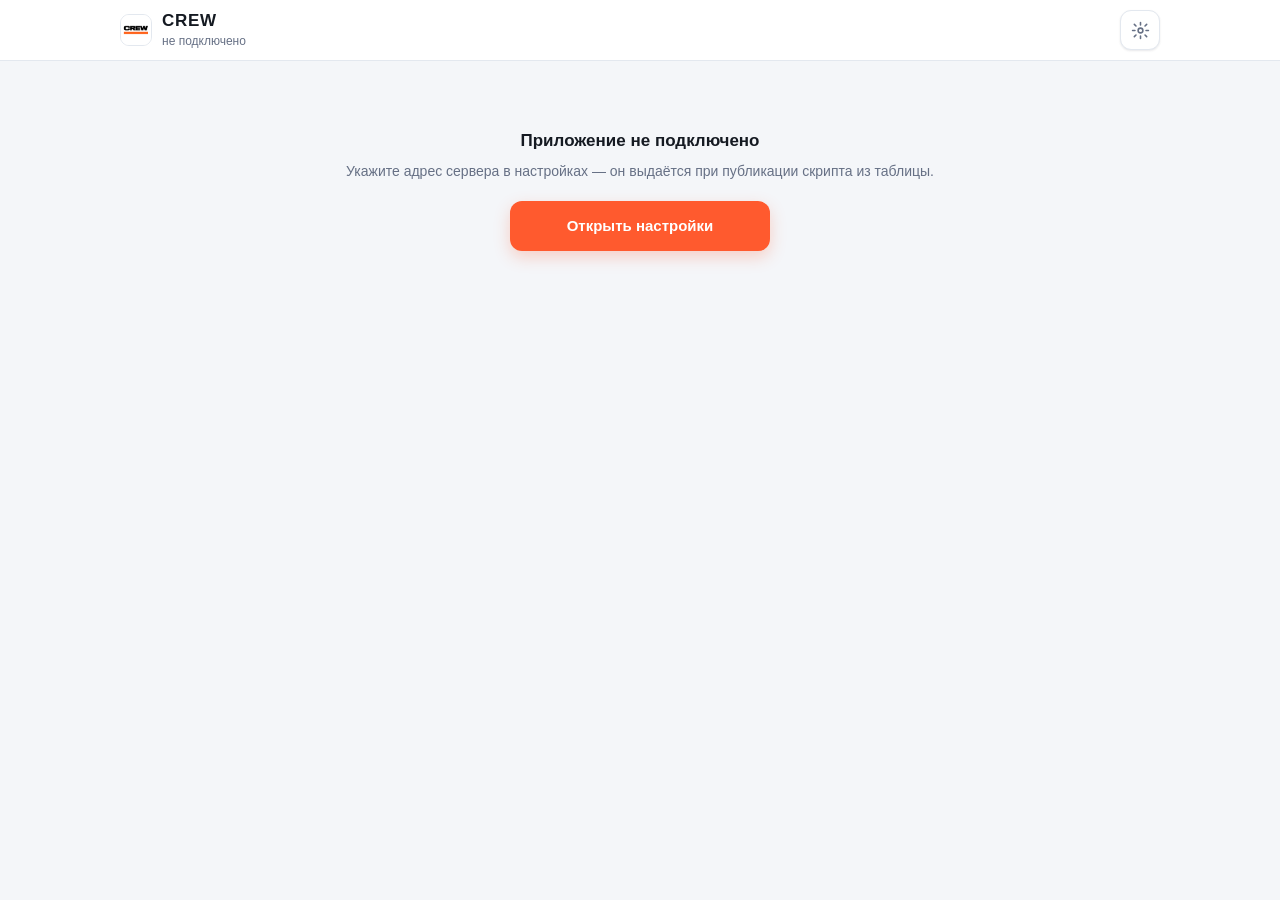
==== commit 7195d6fe: "Add files via upload" ====
--- a/index.html
+++ b/index.html
@@ -2,21 +2,1537 @@
 <html lang="ru">
 <head>
 <meta charset="UTF-8">
-<meta name="viewport" content="width=device-width, initial-scale=1, viewport-fit=cover">
+<meta name="viewport" content="width=device-width, initial-scale=1, maximum-scale=1, viewport-fit=cover">
 <meta name="apple-mobile-web-app-capable" content="yes">
-<meta name="mobile-web-app-capable" content="yes">
 <meta name="apple-mobile-web-app-status-bar-style" content="default">
 <meta name="apple-mobile-web-app-title" content="CREW">
-<meta name="theme-color" content="#FFFFFF">
+<meta name="theme-color" content="#ffffff">
 <link rel="manifest" href="manifest.json">
 <link rel="apple-touch-icon" href="apple-touch-icon.png">
 <link rel="icon" href="icon-192.png">
 <title>CREW — Посещаемость</title>
-<link rel="stylesheet" href="assets/design-tokens.css">
-<link rel="stylesheet" href="styles.css">
+<style>
+  :root{
+    --bg:#f4f6f9; --bg2:#ffffff; --card:#ffffff; --card-hi:#eef1f6;
+    --text:#151a22; --muted:#667085; --faint:#98a2b3;
+    --accent:#ff5a2e; --accent-soft:#fff1ec;
+    --good:#15a35b; --good-soft:#e7f7ee;
+    --bad:#d92d20; --bad-soft:#fdeceb;
+    --border:#e3e8ef; --shadow:0 1px 2px rgba(16,24,40,.06), 0 1px 3px rgba(16,24,40,.04);
+    color-scheme:light;
+  }
+  *{box-sizing:border-box; -webkit-tap-highlight-color:transparent;}
+  html,body{height:100%;}
+  body{margin:0; background:var(--bg); color:var(--text); font:15px/1.35 -apple-system,BlinkMacSystemFont,"SF Pro Text",Roboto,Helvetica,Arial,sans-serif;}
+  [hidden]{display:none!important;}
+  button,input,select{font:inherit; color:inherit;}
+  a{color:inherit;}
+  ::-webkit-scrollbar{display:none;}
+  #app{display:flex; flex-direction:column; height:100%;}
+
+  .top{padding:calc(10px + env(safe-area-inset-top,0px)) 16px 10px; background:var(--bg2); border-bottom:1px solid var(--border); flex-shrink:0;}
+  .row{display:flex; align-items:center; gap:10px;}
+  .grow{flex:1; min-width:0;}
+  .logo{width:32px;height:32px;border-radius:9px;overflow:hidden;border:1px solid var(--border);flex-shrink:0;}
+  .logo img{width:100%;height:100%;display:block;}
+  .title{font-weight:900;font-size:17px;letter-spacing:.04em;}
+  .sub{font-size:12px;color:var(--muted);}
+  .ib{width:40px;height:40px;border-radius:11px;border:1px solid var(--border);background:var(--card);display:flex;align-items:center;justify-content:center;cursor:pointer;flex-shrink:0;box-shadow:var(--shadow);}
+  .ib svg{width:19px;height:19px;stroke:var(--muted);fill:none;stroke-width:2;stroke-linecap:round;stroke-linejoin:round;}
+  .ib.spin svg{animation:spin .8s linear infinite;}
+  .tabs{display:flex;gap:6px;margin-top:12px;}
+  .tab{flex:1;text-align:center;padding:10px 6px;border-radius:10px;font-size:13px;font-weight:650;background:var(--card);color:var(--muted);border:1px solid var(--border);cursor:pointer;}
+  .tab.on{background:var(--accent);color:#fff;border-color:var(--accent);}
+
+  .content{flex:1; overflow-y:auto; -webkit-overflow-scrolling:touch; padding:12px 16px 110px;}
+
+  .strip{display:flex;gap:7px;overflow-x:auto;margin:0 -16px;padding:2px 16px 4px;}
+  .chip{flex-shrink:0;width:54px;padding:8px 0 7px;border-radius:13px;text-align:center;cursor:pointer;background:var(--card);border:1px solid var(--border);position:relative;box-shadow:var(--shadow);}
+  .chip .dw{font-size:10.5px;font-weight:700;color:var(--muted);}
+  .chip .dd{font-size:17px;font-weight:800;font-variant-numeric:tabular-nums;}
+  .chip .ct{font-size:10.5px;color:var(--faint);font-variant-numeric:tabular-nums;}
+  .chip.sel{background:var(--accent);border-color:var(--accent);color:#fff;box-shadow:0 4px 12px rgba(255,90,46,.28);}
+  .chip.sel .dw,.chip.sel .ct{color:rgba(255,255,255,.85);}
+  .chip.today::after{content:'';position:absolute;top:5px;right:6px;width:6px;height:6px;border-radius:50%;background:var(--good);}
+
+  .summary{display:flex;justify-content:space-between;align-items:baseline;margin:14px 2px 10px;font-size:13px;color:var(--muted);}
+  .summary .tag{font-size:11px;font-weight:750;padding:2px 7px;border-radius:999px;margin:0 2px;}
+  .summary .tag.g{background:var(--good-soft);color:var(--good);}
+  .summary .tag.w{background:var(--card-hi);color:var(--faint);}
+  .summary .tag.off{background:var(--bad-soft);color:var(--bad);}
+  .summary .tag.f{background:var(--accent-soft);color:var(--accent);}
+  .mark.future{opacity:.35;}
+  .mark,.cal .d,.chip,.tag,.btn{touch-action:manipulation;-webkit-tap-highlight-color:transparent;}
+  .mark.on.armed{background:var(--bad-soft);border-color:var(--bad);animation:armpulse .6s ease-in-out infinite alternate;}
+  .mark.on.armed svg{stroke:var(--bad);}
+  .cal .d.att.armed{background:var(--bad-soft);border-color:var(--bad);color:var(--bad);animation:armpulse .6s ease-in-out infinite alternate;}
+  @keyframes armpulse{from{box-shadow:0 0 0 0 rgba(255,107,107,.0);}to{box-shadow:0 0 0 4px rgba(255,107,107,.35);}}
+  .banner button.alt{margin-left:0;background:transparent;color:var(--accent);border:1px solid var(--accent);}
+  .dbtn.dis{opacity:.45;cursor:default;}
+  .cal .d.later{color:var(--faint);}
+  .sortbar{display:flex;gap:8px;margin:0 2px 12px;}
+  .sortbar button{flex:1;padding:12px 8px;border-radius:11px;border:1px solid var(--border);background:#fff;color:var(--muted);font-size:13px;font-weight:650;cursor:pointer;}
+  .sortbar button.on{background:var(--accent-soft);border-color:var(--accent);color:var(--accent);}
+  .pill.miss{background:var(--bad-soft);color:var(--bad);}
+  .pill.zero{background:var(--card-hi);color:var(--muted);}
+  .pill.grp{background:transparent;color:var(--faint);padding-left:0;}
+  .grp.away .pill{font-size:11px;padding:2px 7px;}
+  .grp.away .nm{font-size:15.5px;}
+  .grp.away .gh span:first-child{color:var(--bad);}
+  .moverow{display:flex;gap:8px;margin:10px 0 2px;}
+  .moverow button{flex:1;padding:11px;border-radius:11px;border:1px solid var(--border);background:var(--card);font-weight:650;font-size:14px;cursor:pointer;}
+  .summary b{color:var(--text);font-size:15px;}
+  .search{width:100%;padding:11px 12px;border-radius:11px;border:1px solid var(--border);background:#fff;color:var(--text);font-size:16px;outline:none;margin-bottom:12px;box-shadow:var(--shadow);}
+  .search:focus{border-color:var(--accent);}
+
+  .gh{display:flex;justify-content:space-between;padding:4px 4px 8px;color:var(--muted);font-size:11.5px;font-weight:750;letter-spacing:.5px;text-transform:uppercase;}
+  .card{background:var(--card);border:1px solid var(--border);border-radius:14px;padding:11px 11px 11px 14px;margin-bottom:8px;display:flex;align-items:center;gap:10px;box-shadow:var(--shadow);}
+  .card .main{flex:1;min-width:0;cursor:pointer;}
+  .card .nm{font-weight:650;font-size:15px;overflow:hidden;text-overflow:ellipsis;white-space:nowrap;}
+  .meta{display:flex;gap:6px;margin-top:5px;flex-wrap:wrap;align-items:center;}
+  .pill{font-size:11.5px;font-weight:700;padding:3px 8px;border-radius:20px;background:#f2f4f7;color:var(--muted);font-variant-numeric:tabular-nums;}
+  .pill.v{color:var(--accent);background:var(--accent-soft);}
+  .pill.ok{color:var(--good);background:var(--good-soft);}
+  .pill.debt{color:var(--bad);background:var(--bad-soft);}
+  .mark{width:50px;height:50px;border-radius:14px;flex-shrink:0;border:1.5px solid var(--border);background:#fff;display:flex;align-items:center;justify-content:center;cursor:pointer;}
+  .mark svg{width:24px;height:24px;stroke:transparent;fill:none;stroke-width:3;stroke-linecap:round;stroke-linejoin:round;}
+  .mark.on{background:var(--good);border-color:var(--good);}
+  .mark.on svg{stroke:#fff;}
+  .mark.busy{opacity:.55;}
+
+  .empty{text-align:center;color:var(--muted);padding:50px 16px;font-size:14px;line-height:1.6;}
+  .empty h3{color:var(--text);font-size:17px;margin:0 0 6px;}
+  .err{background:var(--bad-soft);border:1px solid rgba(255,107,107,.4);border-radius:14px;padding:14px;font-size:14px;line-height:1.5;}
+
+  .fab{position:fixed;right:18px;bottom:calc(20px + env(safe-area-inset-bottom,0px));width:58px;height:58px;border-radius:18px;background:var(--accent);border:none;display:flex;align-items:center;justify-content:center;box-shadow:0 10px 24px rgba(255,90,46,.32);z-index:20;cursor:pointer;}
+  .fab svg{width:26px;height:26px;stroke:#fff;stroke-width:2.6;stroke-linecap:round;fill:none;}
+
+  .back{position:fixed;inset:0;background:rgba(16,24,40,.45);z-index:30;display:flex;align-items:flex-end;}
+  .sheet{width:100%;max-height:92vh;overflow-y:auto;background:var(--bg2);border-radius:20px 20px 0 0;border-top:1px solid var(--border);padding:8px 18px calc(22px + env(safe-area-inset-bottom,0px));}
+  .handle{width:38px;height:4px;border-radius:3px;background:var(--faint);margin:6px auto 14px;}
+  .sheet h2{font-size:19px;margin:0 0 2px;font-weight:800;}
+  .sec{font-size:11.5px;color:var(--muted);font-weight:750;letter-spacing:.5px;text-transform:uppercase;margin:18px 0 8px;}
+  .field{margin-bottom:12px;}
+  .field label{display:block;font-size:12px;color:var(--muted);margin-bottom:5px;font-weight:650;}
+  .field input,.field select{width:100%;padding:12px;border-radius:11px;border:1px solid var(--border);background:#fff;color:var(--text);font-size:16px;outline:none;}
+  .field input:focus,.field select:focus{border-color:var(--accent);}
+  .hint{font-size:12px;color:var(--faint);margin-top:5px;line-height:1.45;}
+  .two{display:flex;gap:10px;} .two>*{flex:1;min-width:0;}
+  .btn{display:flex;align-items:center;justify-content:center;width:100%;padding:13px;border-radius:12px;border:none;font-weight:700;font-size:15px;margin-top:8px;cursor:pointer;text-decoration:none;}
+  .btn.p{background:var(--accent);color:#fff;box-shadow:0 6px 16px rgba(255,90,46,.25);}
+  .btn.g{background:var(--good);color:#fff;}
+  .btn.s{background:var(--card);border:1px solid var(--border);}
+  .btn.q{background:transparent;color:var(--muted);}
+  .btn:disabled{opacity:.5;}
+  .pick{display:flex;gap:8px;margin-bottom:14px;}
+  .pick button{flex:1;padding:12px 8px;border-radius:11px;font-weight:700;font-size:14px;background:#fff;border:1px solid var(--border);color:var(--muted);cursor:pointer;}
+  .pick button.on{background:var(--accent-soft);border-color:var(--accent);color:var(--accent);}
+  .tags{display:flex;flex-wrap:wrap;gap:8px;margin-bottom:8px;}
+  .tags .tag{padding:10px 14px;border-radius:999px;border:1px solid var(--border);background:#fff;color:var(--text);font-size:14px;font-weight:650;cursor:pointer;}
+  .tags .tag.on{background:var(--accent);border-color:var(--accent);color:#fff;}
+  .tags .tag.new{color:var(--muted);border-style:dashed;}
+  .tags.days{gap:6px;}
+  .tags.days .tag{flex:1;min-width:0;padding:10px 4px;text-align:center;font-size:13px;}
+  .tab .cnt{display:inline-block;min-width:18px;padding:0 5px;margin-left:4px;border-radius:999px;background:var(--accent);color:#fff;font-size:11px;line-height:18px;text-align:center;}
+  .tab.on .cnt{background:#fff;color:var(--accent);}
+  .mark.join{background:var(--accent);border-color:var(--accent);color:#fff;}
+  .mark.join svg{stroke:#fff;}
+  .tags .tag.new.on{background:var(--accent-soft);border-color:var(--accent);color:var(--accent);border-style:solid;}
+  .stats{display:flex;gap:8px;margin-top:10px;}
+  .stat{flex:1;background:#f8fafc;border:1px solid var(--border);border-radius:13px;padding:10px 6px;text-align:center;}
+  .stat b{display:block;font-size:20px;font-variant-numeric:tabular-nums;}
+  .stat span{font-size:10.5px;color:var(--muted);text-transform:uppercase;}
+
+  .cal{display:grid;grid-template-columns:repeat(7,1fr);gap:5px;}
+  .cal .h{font-size:10.5px;color:var(--faint);text-align:center;font-weight:700;}
+  .cal .d{aspect-ratio:1;border-radius:10px;display:flex;align-items:center;justify-content:center;font-size:14px;font-weight:650;color:var(--faint);position:relative;font-variant-numeric:tabular-nums;}
+  .cal .d.tr{cursor:pointer;color:var(--text);border:1.5px solid var(--border);background:#fff;}
+  .cal .d.att{background:var(--good);border-color:var(--good);color:#fff;}
+  .cal .d.miss{background:var(--bad-soft);border-color:rgba(255,107,107,.45);color:var(--bad);}
+  .cal .d.today::after{content:'';position:absolute;bottom:4px;width:4px;height:4px;border-radius:50%;background:currentColor;}
+  .legend{display:flex;gap:12px;flex-wrap:wrap;font-size:11.5px;color:var(--muted);margin-top:9px;}
+  .legend i{display:inline-block;width:10px;height:10px;border-radius:3px;margin-right:5px;vertical-align:-1px;}
+  .visited{font-size:13px;color:var(--muted);line-height:1.5;margin-top:8px;}
+  .visited b{color:var(--text);font-weight:650;}
+  .line{display:flex;align-items:center;gap:8px;padding:9px 0;border-bottom:1px solid var(--border);font-size:14px;}
+  .line:last-child{border-bottom:none;}
+  .mini{padding:8px 11px;border-radius:10px;font-size:13px;font-weight:700;background:#f2f4f7;border:1px solid var(--border);text-decoration:none;white-space:nowrap;}
+  .mini.wa{color:var(--good);}
+  .dt{color:var(--faint);width:84px;flex-shrink:0;font-variant-numeric:tabular-nums;}
+  .am{font-weight:750;font-variant-numeric:tabular-nums;}
+
+  .panel{background:var(--card);border:1px solid var(--border);border-radius:16px;padding:14px 14px 10px;margin-bottom:14px;box-shadow:var(--shadow);}
+  .panel h3{font-size:15px;margin:0 0 4px;display:flex;align-items:center;gap:8px;}
+  .panel p{font-size:13px;color:var(--muted);line-height:1.5;margin:0 0 12px;}
+  .panel .field input,.panel .field select{background:var(--bg2);}
+  .st{font-size:12px;font-weight:650;padding:3px 8px;border-radius:20px;}
+  .st.ok{color:var(--good);background:var(--good-soft);}
+  .st.no{color:var(--muted);background:#f2f4f7;}
+
+  .start{flex:1;overflow-y:auto;padding:calc(22px + env(safe-area-inset-top,0px)) 20px calc(24px + env(safe-area-inset-bottom,0px));display:flex;flex-direction:column;
+    background:linear-gradient(170deg,#e9f0ff 0%,#e4f1f6 34%,#f0f5fc 64%,var(--bg) 100%);position:relative;overflow-x:hidden;}
+  .start::before{content:'';position:absolute;top:-110px;right:-70px;width:300px;height:300px;border-radius:50%;
+    background:radial-gradient(circle at 32% 32%,rgba(92,124,255,.34),rgba(92,124,255,0) 70%);pointer-events:none;
+    animation:blob 18s ease-in-out infinite alternate;}
+  .start::after{content:'';position:absolute;left:-90px;top:210px;width:260px;height:260px;border-radius:50%;
+    background:radial-gradient(circle at 60% 40%,rgba(38,196,178,.30),rgba(38,196,178,0) 70%);pointer-events:none;
+    animation:blob2 24s ease-in-out infinite alternate;}
+  @keyframes blob{
+    0%{transform:translate(0,0) scale(1);}
+    50%{transform:translate(-30px,26px) scale(1.14);}
+    100%{transform:translate(16px,-18px) scale(.95);}
+  }
+  @keyframes blob2{
+    0%{transform:translate(0,0) scale(1);}
+    50%{transform:translate(34px,-28px) scale(1.1);}
+    100%{transform:translate(-14px,20px) scale(.94);}
+  }
+  @keyframes riseIn{ from{opacity:0;transform:translateY(14px);} to{opacity:1;transform:none;} }
+  @keyframes popIn{ 0%{opacity:0;transform:scale(.86) rotate(-6deg);} 60%{transform:scale(1.06) rotate(2deg);} 100%{opacity:1;transform:none;} }
+  @keyframes slideIn{ from{opacity:0;transform:translateX(18px);} to{opacity:1;transform:none;} }
+  @keyframes cta{ 0%{opacity:0;transform:translateY(16px) scale(.97);} 70%{transform:translateY(0) scale(1.02);} 100%{opacity:1;transform:none;} }
+  @keyframes shine{ from{transform:translateX(-120%);} to{transform:translateX(220%);} }
+  .start.anim .hello .logo{animation:popIn .55s .02s both cubic-bezier(.2,.8,.3,1);}
+  .start.anim .who{animation:riseIn .5s .12s both;}
+  .start.anim h1{animation:riseIn .5s .18s both;}
+  .start.anim .lead{animation:riseIn .5s .24s both;}
+  .start.anim .a1{animation:riseIn .5s .30s both;}
+  .start.anim .a2{animation:riseIn .5s .36s both;}
+  .start.anim .a3{animation:riseIn .5s .44s both;}
+  .start.anim .a4{animation:riseIn .5s .52s both;}
+  .start.anim .dates .dbtn{animation:slideIn .45s both;}
+  .start.anim .dates .dbtn:nth-child(n+1){animation-delay:.48s;}
+  .start.anim .dates .dbtn:nth-child(n+3){animation-delay:.54s;}
+  .start.anim .dates .dbtn:nth-child(n+5){animation-delay:.60s;}
+  .start.anim .startfoot{animation:riseIn .5s .56s both;}
+  .start.anim .btn.p{animation:cta .6s .62s both cubic-bezier(.2,.8,.3,1);}
+  .start .btn.p{position:relative;overflow:hidden;}
+  .start.anim .btn.p::after{content:'';position:absolute;top:0;left:0;width:45%;height:100%;
+    background:linear-gradient(100deg,rgba(255,255,255,0),rgba(255,255,255,.45),rgba(255,255,255,0));
+    animation:shine 1.1s 1.15s ease-out 1 both;}
+  @media (prefers-reduced-motion: reduce){ .start::before,.start::after,.start.anim *{animation:none !important;} }
+  .start>*{position:relative;z-index:1;flex:0 0 auto;}   /* ничего не сжимается по высоте */
+  .start .dates{min-height:86px;}
+  .start .hello{display:flex;align-items:center;gap:12px;margin-bottom:22px;}
+  .start .logo{width:52px;height:52px;border-radius:16px;box-shadow:0 8px 22px rgba(40,64,120,.26);}
+  .start .who{min-width:0;color:#2a3b5c;}
+  .start .who .hi{font-size:19px;font-weight:800;letter-spacing:-.2px;}
+  .start .who .dt{font-size:13px;opacity:.72;margin-top:2px;white-space:nowrap;}
+  .start h1{font-size:26px;margin:2px 0 6px;font-weight:800;letter-spacing:-.3px;color:#16223a;}
+  .start .lead{color:#5d6b86;font-size:14px;margin:0 0 24px;line-height:1.45;}
+  .start .step{color:#6b7a96;}
+  .start .step i{background:#ffffff;color:var(--accent);box-shadow:0 2px 6px rgba(40,64,120,.18);}
+  .start .dbtn,.start .pickbig button{box-shadow:0 6px 18px rgba(40,64,120,.10);border-color:#dde5f2;}
+  .start .confirm{border-color:#dde5f2;box-shadow:0 8px 22px rgba(40,64,120,.12);}
+  .start .startlinks button{color:#6b7a96;}
+  .step{font-size:12px;font-weight:750;letter-spacing:.4px;text-transform:uppercase;color:var(--muted);margin:0 0 10px;display:flex;align-items:center;gap:8px;}
+  .step i{width:20px;height:20px;border-radius:50%;background:var(--accent-soft);color:var(--accent);font-style:normal;font-size:11px;display:flex;align-items:center;justify-content:center;font-weight:800;}
+  .pickbig{display:flex;flex-direction:column;gap:9px;margin-bottom:24px;}
+  .pickbig button{display:flex;align-items:center;gap:12px;text-align:left;padding:15px 16px;border-radius:14px;background:var(--card);border:1.5px solid var(--border);box-shadow:var(--shadow);cursor:pointer;}
+  .pickbig button.on{border-color:var(--accent);background:var(--accent-soft);}
+  .pickbig .t{font-weight:700;font-size:16px;}
+  .pickbig .s{font-size:12.5px;color:var(--muted);margin-top:2px;}
+  .pickbig .rad{width:22px;height:22px;border-radius:50%;border:2px solid var(--border);flex-shrink:0;display:flex;align-items:center;justify-content:center;}
+  .pickbig button.on .rad{border-color:var(--accent);}
+  .pickbig button.on .rad::after{content:'';width:11px;height:11px;border-radius:50%;background:var(--accent);}
+  .dates{display:flex;gap:8px;overflow-x:auto;padding:2px 20px 6px;margin:0 -20px 10px;}
+  .dbtn{flex-shrink:0;min-width:74px;padding:11px 10px;border-radius:14px;background:var(--card);border:1.5px solid var(--border);box-shadow:var(--shadow);cursor:pointer;text-align:center;}
+  .dbtn .dw{font-size:11px;font-weight:750;color:var(--muted);letter-spacing:.3px;}
+  .dbtn .dd{font-size:17px;font-weight:800;font-variant-numeric:tabular-nums;margin-top:1px;}
+  .dbtn .nt{font-size:10.5px;color:var(--faint);margin-top:2px;}
+  .dbtn.on{border-color:var(--accent);background:var(--accent-soft);}
+  .dbtn.on .dw,.dbtn.on .nt{color:var(--accent);}
+  .mini{display:flex;gap:8px;margin:2px 0 6px;}
+  .mini>div{flex:1;background:#fff;border:1px solid #dde5f2;border-radius:14px;padding:10px 8px;text-align:center;box-shadow:0 4px 14px rgba(40,64,120,.08);}
+  .mini b{display:block;font-size:19px;font-weight:800;color:#16223a;font-variant-numeric:tabular-nums;}
+  .mini b.bad{color:var(--bad);} .mini b.good{color:var(--good);}
+  .mini span{font-size:11px;color:#6b7a96;}
+  .startfoot{margin-top:auto;padding-top:14px;position:sticky;bottom:0;z-index:2;
+    background:linear-gradient(180deg,rgba(253,241,234,0) 0%,rgba(253,241,234,.92) 18%,var(--bg) 60%);
+    padding-bottom:calc(6px + env(safe-area-inset-bottom,0px));}
+  .confirm{background:var(--card);border:1px solid var(--border);border-radius:14px;padding:13px 15px;box-shadow:var(--shadow);font-size:14px;line-height:1.5;}
+  .confirm b{font-weight:750;}
+  .confirm .tag{background:var(--good-soft);color:var(--good);font-size:11px;font-weight:750;padding:2px 7px;border-radius:999px;vertical-align:middle;}
+  .startlinks{display:flex;gap:8px;margin-top:6px;}
+  .startlinks button{flex:1;background:transparent;border:none;color:var(--muted);font-size:14px;font-weight:650;padding:12px;border-radius:12px;cursor:pointer;}
+  .startlinks button:active{background:var(--card-hi);}
+  .center{flex:1;display:flex;align-items:center;justify-content:center;}
+  .spinner{width:26px;height:26px;border-radius:50%;border:3px solid var(--border);border-top-color:var(--accent);animation:spin .7s linear infinite;}
+  @keyframes spin{to{transform:rotate(360deg);}}
+  /* ——— адаптация под планшет и компьютер ——— */
+  @media (min-width:700px){
+    .top>.row,.tabs,.content,.start{max-width:860px;margin-left:auto;margin-right:auto;}
+    .content{padding:16px 24px 120px;}
+    .grp:not(.away) .card,.grp.away .card{margin-bottom:0;}
+    .grp .card{height:100%;}
+    .grp>.gh{grid-column:1/-1;}
+    .grp{display:grid;grid-template-columns:repeat(2,minmax(0,1fr));gap:10px;align-items:start;}
+    .start{max-width:560px;}
+    .sheet{max-width:640px;left:50%;transform:translateX(-50%);border-radius:20px;}
+    .fab{right:calc(50% - 430px + 16px);}
+    .search{font-size:15px;}
+  }
+  @media (min-width:1100px){
+    .top>.row,.tabs,.content{max-width:1040px;}
+    .grp{grid-template-columns:repeat(3,minmax(0,1fr));}
+    .fab{right:calc(50% - 520px + 16px);}
+  }
+  @media (max-width:360px){
+    .tab{padding:9px 10px;font-size:13px;}
+    .nm{font-size:15px;}
+  }
+  .banner{background:var(--accent-soft);border:1px solid var(--accent);border-radius:14px;padding:12px 14px;margin:0 2px 12px;display:flex;align-items:center;gap:10px;flex-wrap:wrap;}
+  .banner b{font-weight:750;}
+  .banner button{margin-left:auto;background:var(--accent);color:#fff;border:none;border-radius:10px;padding:9px 14px;font-weight:700;font-size:14px;cursor:pointer;}
+  .toast{pointer-events:none;position:fixed;left:50%;bottom:calc(96px + env(safe-area-inset-bottom,0px));transform:translateX(-50%);z-index:60;background:#151a22;color:#fff;padding:11px 18px;border-radius:30px;font-size:13.5px;font-weight:650;box-shadow:0 10px 30px rgba(16,24,40,.25);max-width:calc(100% - 32px);text-align:center;}
+</style>
 </head>
 <body>
-<div id="app"><div class="center"><div class="spinner" role="status" aria-label="Загрузка"></div></div></div>
-<script src="app.js"></script>
+<div id="app"><div class="center"><div class="spinner"></div></div></div>
+<script>
+// ======== сервер ========
+var API = null;
+var KEY = '';
+try { API = localStorage.getItem('bk72_apiUrl'); KEY = localStorage.getItem('bk72_key') || ''; } catch (e) {}
+var QUEUEABLE = { setAttendance:1, addPayment:1, updateChild:1, addLead:1, addChild:1, moveChild:1, deleteLead:1, convertLead:1 };   // что можно отложить до интернета
+var netDown = false;        // последний запрос не дошёл: считаем, что связи нет, и больше не ждём таймаутов
+var retryDelay = 8000;      // пауза между попытками восстановить связь (растёт до минуты)
+var epoch = 0;              // растёт при любом локальном изменении: устаревший ответ сервера не затрёт экран
+
+function mkErr(msg, flag){ var e = new Error(msg); if (flag) e[flag] = true; return e; }
+/** Ошибка «связи нет / сервер временно не отвечает» — такое можно повторить позже, данные не теряем. */
+function netErr(e){
+  if (e && (e.net || e.transient)) return true;
+  if (e && e.http) return false;
+  var m = String(e && e.message || e);
+  return !navigator.onLine || /Failed to fetch|NetworkError|aborted|The operation|Load failed|timed out/i.test(m);
+}
+function isOnline(){ return navigator.onLine && !netDown; }
+function setDown(v){
+  if (netDown === v) return;
+  netDown = v;
+  if (screen === 'main' && !loading) render();             // обновить значок «офлайн»
+}
+function api(action, params, timeout, force){
+  if (!API) return Promise.reject(mkErr('Сервер не подключён — откройте Настройки'));
+  if (!navigator.onLine) return Promise.reject(mkErr('Нет интернета (offline)', 'net'));          // без сети не ждём таймаут
+  if (netDown && !force) return Promise.reject(mkErr('Нет связи с сервером', 'net'));              // связь только что пропала — не зависаем
+  var ctl = window.AbortController ? new AbortController() : null, timer = null;
+  if (ctl) timer = setTimeout(function(){ ctl.abort(); }, timeout || 25000);   // чтобы запрос не висел вечно
+  return fetch(API, { method:'POST', headers:{'Content-Type':'text/plain;charset=utf-8'}, signal: ctl?ctl.signal:undefined, body:JSON.stringify({action:action, params:params||[], key:KEY}) })
+    .then(function(r){
+      setDown(false);                                       // сервер ответил — связь есть
+      if (r.status===404) throw mkErr('По этому адресу ничего нет (404). В Apps Script: Развернуть → Управление развертываниями → возьмите АКТИВНОЕ развертывание и скопируйте «URL веб-приложения», он заканчивается на /exec.', 'http');
+      if (r.status===401 || r.status===403) throw mkErr('Google не пускает (доступ). При публикации выберите «Запуск от имени: Я» и «Доступ: Все».', 'http');
+      if (r.status>=500 || r.status===429) throw mkErr('Сервер Google временно не отвечает ('+r.status+')', 'transient');
+      if (!r.ok) throw mkErr('Сервер ответил ' + r.status, 'http');
+      return r.text().then(function(t){
+        var d; try { d = JSON.parse(t); } catch (x) { throw mkErr('Сервер вернул не тот ответ — похоже на временный сбой Google', 'transient'); }
+        if (d && d.ok) return d.result;
+        var e = (d && d.error) || 'Ошибка сервера';
+        if (d && d.needKey) { needKey = true; }
+        if (/Неизвестное действие/i.test(e)) e = 'Таблица отвечает старым кодом. В Apps Script: Развернуть → Управление развертываниями → карандаш → Версия: Новая версия → Развернуть.';
+        throw mkErr(e, 'http');
+      });
+    })
+    .then(function(v){ clearTimeout(timer); return v; }, function(e){
+      clearTimeout(timer);
+      if (e && (e.http || e.transient)) throw e;
+      setDown(true);                                        // запрос не дошёл или не вернулся
+      throw mkErr((e && e.name==='AbortError') ? 'Сервер не ответил вовремя (timed out)' : String(e && e.message || e), 'net');
+    });
+}
+
+// ======== офлайн: кеш данных и очередь отправки ========
+var cacheTimer = null, cacheRef = null;
+/** Запись кеша откладывается: на каждом тапе гонять весь JSON в localStorage — это и есть «подлагивание». */
+function cacheSave(d){ cacheRef = d; if (!cacheTimer) cacheTimer = setTimeout(cacheNow, 700); }
+function cacheNow(){
+  if (cacheTimer){ clearTimeout(cacheTimer); cacheTimer = null; }
+  if (!cacheRef) return;
+  try{ localStorage.setItem('bk72_data', JSON.stringify({t:Date.now(), d:cacheRef})); }catch(e){}
+}
+window.addEventListener('pagehide', cacheNow);
+document.addEventListener('visibilitychange', function(){ if (document.visibilityState==='hidden') cacheNow(); });
+function cacheLoad(){ try{ var v=JSON.parse(localStorage.getItem('bk72_data')||'null'); return v&&v.d?v:null; }catch(e){ return null; } }
+function queueGet(){ try{ var a=JSON.parse(localStorage.getItem('bk72_queue')||'[]'); return Array.isArray(a)?a:[]; }catch(e){ return []; } }
+function queueSet(a){ try{ localStorage.setItem('bk72_queue', JSON.stringify(a)); }catch(e){} }
+/** В очередь; повторная отметка того же ребёнка в тот же день заменяет прежнюю (уходит только последнее решение). */
+function queueAdd(action, params){
+  var a=queueGet(), from=flushing?1:0;                      // первую запись при отправке не трогаем
+  if (action==='setAttendance'){
+    for (var i=a.length-1;i>=from;i--){
+      var p=a[i].params;
+      if (a[i].action===action && p[0]===params[0] && p[1]===params[1] && p[2]===params[2]){ a[i].params=params; queueSet(a); return; }
+    }
+  }
+  a.push({action:action, params:params, t:Date.now()}); queueSet(a);
+}
+function queueCount(){ return queueGet().length; }
+function failedGet(){ try{ var a=JSON.parse(localStorage.getItem('bk72_failed')||'[]'); return Array.isArray(a)?a:[]; }catch(e){ return []; } }
+function failedAdd(it, msg){
+  if (!it) return;
+  var a=failedGet(); a.push({action:it.action, params:it.params, t:it.t||Date.now(), msg:String(msg||'')});
+  try{ localStorage.setItem('bk72_failed', JSON.stringify(a.slice(-30))); }catch(e){}
+}
+
+var flushing=false, flushTimer=null;
+/** Назначить попытку восстановить связь / отправить накопленное. */
+function kick(delay){
+  if (flushTimer || !API) return;
+  flushTimer=setTimeout(function(){ flushTimer=null; recover(); }, delay||0);
+}
+function recover(){
+  if (!API) return Promise.resolve();
+  if (queueCount()) return flush();
+  if (netDown && navigator.onLine){                          // лёгкая проверка: появилась ли связь
+    return api('getAppData',[true,(S&&S.sig)||''],10000,true).then(function(){ retryDelay=8000; return load(true); },
+      function(e){ if (netErr(e)){ retryDelay=Math.min(retryDelay*2,60000); kick(retryDelay); } });
+  }
+  return Promise.resolve();
+}
+/** Отправляет отложенное строго по порядку; вызывается при появлении связи. */
+function flush(){
+  if (flushing || !API || !navigator.onLine) return Promise.resolve(0);
+  if (!queueCount()) return Promise.resolve(0);
+  flushing=true;
+  var sent=0, retry=false;
+  var step=function(){
+    var list=queueGet();
+    if (!list.length) return Promise.resolve();
+    var it=list[0];
+    return api(it.action, it.params, 20000, true).then(function(){
+      sent++; retryDelay=8000;
+      var rest=queueGet(); rest.shift(); queueSet(rest); return step();
+    }, function(e){
+      if (needKey){ toast(e.message); return; }              // не потеряем отметки: дождёмся ключа
+      if (netErr(e)){                                        // связи нет или Google барахлит — оставляем в очереди
+        if (e.transient){
+          var r2=queueGet();
+          if (r2[0]){
+            r2[0].tries=(r2[0].tries||0)+1;
+            if (r2[0].tries>=6){ failedAdd(r2.shift(), e.message); queueSet(r2); toast('Не удалось отправить: '+e.message); return step(); }
+            queueSet(r2);
+          }
+        }
+        retry=true; return;
+      }
+      var rest=queueGet(), bad=rest.shift(); queueSet(rest); failedAdd(bad, e.message);   // сервер отказал — не крутим вечно, но и не теряем бесследно
+      toast('Не удалось отправить: '+e.message);
+      return step();
+    });
+  };
+  return step().then(function(){
+    flushing=false;
+    if (retry){ retryDelay=Math.min(retryDelay*2,60000); kick(retryDelay); }
+    if (sent) toast('Отправлено в таблицу: '+sent);
+    if (screen==='main') render();
+    if (sent && !retry && !queueCount()) return load(true);
+  }, function(){ flushing=false; });
+}
+var sendChain = Promise.resolve();
+/** Отправка изменения. Все записи идут строго по очереди: офлайн — в очередь, онлайн — сразу,
+ *  а если очередь не пуста, новая запись встаёт за ней (иначе отметка «снять» может обогнать «поставить»). */
+function send(action, params){
+  if (!QUEUEABLE[action]) return api(action, params);
+  var enqueue=function(){ queueAdd(action, params); kick(netDown ? retryDelay : 0); render(); return { queued:true }; };
+  var run=function(){
+    if (!API) return Promise.reject(mkErr('Сервер не подключён — откройте Настройки'));
+    if (queueCount() || !isOnline()) return enqueue();
+    return api(action, params, action==='setAttendance' ? 12000 : 25000).catch(function(e){
+      if (netErr(e) && !needKey) return enqueue();
+      throw e;
+    });
+  };
+  var p = sendChain.then(run);
+  sendChain = p.catch(function(){});
+  return p;
+}
+window.addEventListener('online', function(){ netDown=false; if (queueCount()) flush(); else load(true); });
+window.addEventListener('offline', function(){ if (screen==='main') render(); });
+
+/** Применяет к свежим данным то, что ещё не ушло в таблицу, — чтобы отметки не «пропадали» после обновления. */
+function applyQueue(d, only){
+  if (!d || !d.branches) return d;
+  queueGet().forEach(function(it){
+    try{
+      var p=it.params, b=d.branches[p[0]]; if (!b || !b.kids || (only && p[0]!==only)) return;
+      var k=null;
+      if (it.action!=='addChild') for (var i=0;i<b.kids.length;i++) if (b.kids[i].id===p[1]){ k=b.kids[i]; break; }
+      if (it.action==='setAttendance' && k){
+        var had=!!k.attendance[p[2]];
+        if (p[3] && !had){ k.attendance[p[2]]=true; k.visits++; } else if (!p[3] && had){ delete k.attendance[p[2]]; k.visits--; }
+        k.remainder=k.balance-k.visits*k.price;
+      } else if (it.action==='addPayment' && k && d.config){
+        var single=p[2]==='single';
+        k.balance+= single ? d.config.singlePrice : (Math.max(1,Number(p[3])||1)*d.config.abonPrice);
+        k.price= single ? d.config.singlePrice : d.config.abonPrice; k.payType= single?'РАЗОВОЕ':'АБОНЕМЕНТ';
+        k.remainder=k.balance-k.visits*k.price;
+      } else if (it.action==='updateChild' && k && p[2]){
+        var f=p[2]; k.name=f.name||k.name; k.group=f.group||k.group; k.phone1=f.phone1; k.phone2=f.phone2; k.payType=f.payType||k.payType;
+        k.price=Number(f.price)||k.price; k.balance=Number(f.balance)||0; k.remainder=k.balance-k.visits*k.price;
+      } else if (it.action==='addChild' && d.config){
+        var sg=p[5]==='single';
+        b.kids.push({ id:'tmp-q'+it.t, name:p[1], group:p[2], phone1:p[3]||'', phone2:p[4]||'', payType: sg?'РАЗОВОЕ':'АБОНЕМЕНТ', balance:0,
+          price: sg?d.config.singlePrice:d.config.abonPrice, remainder:0, visits:0, attendance:{}, missed:0, lastVisit:'', pendingNew:true });
+      }
+    }catch(e){}
+  });
+  return d;
+}
+/** Данные с сервера в нормальный вид: пустые поля, повторы и порядок дат — чтобы экран не падал от одной кривой строки. */
+function normalize(d){
+  if (!d || !d.branches) return d;
+  Object.keys(d.branches).forEach(function(n){
+    var b=d.branches[n]; if (!b || b.error) return;
+    b.kids = Array.isArray(b.kids) ? b.kids : [];
+    var seen={}, ds=[]; (Array.isArray(b.dates)?b.dates:[]).forEach(function(x){ if (x && x.iso && !seen[x.iso]){ seen[x.iso]=1; ds.push(x); } });
+    ds.sort(function(x,y){ return x.iso<y.iso?-1:(x.iso>y.iso?1:0); }); b.dates=ds;
+    b.kids.forEach(function(k){
+      k.attendance = k.attendance || {};
+      ['visits','balance','price','remainder','missed'].forEach(function(f){ k[f]=Number(k[f])||0; });
+      k.name=String(k.name==null?'':k.name); k.group=String(k.group==null?'':k.group);
+      k.phone1=k.phone1||''; k.phone2=k.phone2||''; k.payType=k.payType||'АБОНЕМЕНТ';
+    });
+  });
+  return d;
+}
+/** Принять данные с сервера как текущие. */
+function adopt(d){
+  if (d && d.configured && (!d.branches || !d.config || !d.month)) throw mkErr('Сервер вернул неполные данные — попробуйте обновить', 'transient');
+  normalize(d); applyQueue(d);
+  epoch++; S=d; cacheSave(d);
+  return d;
+}
+/** Подставить свежие данные одного филиала (ответ на запись), не теряя того, что ещё в очереди. */
+function putBranch(name, b){
+  var t={branches:{}, config:S.config}; t.branches[name]=b; normalize(t);
+  S.branches[name]=t.branches[name]; applyQueue(S, name);
+}
+function begin(){ pending++; epoch++; }
+function end(){ pending=Math.max(0,pending-1); }
+
+// ======== состояние ========
+var needKey = false;
+var S = null, screen = 'main', bi = 0, sel = {}, q = '', loading = false, pending = 0, lastLoad = 0, sheetKey = null, lastSig = '', updateReady = false;
+var session = null;      // {branch, iso} — подтверждено на стартовом экране
+var pick = { bi: 0, iso: null }, startFresh = true;
+try { bi = Number(localStorage.getItem('bk72_branch')) || 0; } catch (e) {}
+var DOW = ['ВС','ПН','ВТ','СР','ЧТ','ПТ','СБ'];
+var MONTHS = ['Январь','Февраль','Март','Апрель','Май','Июнь','Июль','Август','Сентябрь','Октябрь','Ноябрь','Декабрь'];
+var GEN = ['января','февраля','марта','апреля','мая','июня','июля','августа','сентября','октября','ноября','декабря'];
+var IC = {
+  refresh:'<svg viewBox="0 0 24 24"><path d="M20 11a8 8 0 1 0-2.3 5.7"/><path d="M20 4v7h-7"/></svg>',
+  gear:'<svg viewBox="0 0 24 24"><circle cx="12" cy="12" r="3"/><path d="M12 2v3M12 19v3M4.2 4.2l2.1 2.1M17.7 17.7l2.1 2.1M2 12h3M19 12h3M4.2 19.8l2.1-2.1M17.7 6.3l2.1-2.1"/></svg>',
+  back:'<svg viewBox="0 0 24 24"><path d="M15 18l-6-6 6-6"/></svg>',
+  check:'<svg viewBox="0 0 24 24"><path d="M5 12.5l4.5 4.5L19 7.5"/></svg>',
+  plus:'<svg viewBox="0 0 24 24"><path d="M12 5v14M5 12h14"/></svg>'
+};
+
+function $(id){ return document.getElementById(id); }
+function esc(s){ return String(s==null?'':s).replace(/[&<>"']/g,function(c){return {'&':'&amp;','<':'&lt;','>':'&gt;','"':'&quot;',"'":'&#39;'}[c];}); }
+function pad(n){ return String(n).padStart(2,'0'); }
+/** Телефон в едином виде «+7 922 111-22-33» — по нему сразу звонят из карточки. */
+function fmtPhone(s){
+  var d=String(s==null?'':s).replace(/\D/g,'');
+  if(!d) return '';
+  if(d.charAt(0)==='7'||d.charAt(0)==='8') d=d.slice(1);   // это наш собственный «+7» в начале поля
+  while(d.length>10 && (d.charAt(0)==='7'||d.charAt(0)==='8')) d=d.slice(1);   // номер вставили поверх «+7»
+  d=d.slice(0,10);
+  var o='+7';
+  if(d.length) o+=' '+d.slice(0,3);
+  if(d.length>3) o+=' '+d.slice(3,6);
+  if(d.length>6) o+='-'+d.slice(6,8);
+  if(d.length>8) o+='-'+d.slice(8,10);
+  return o;
+}
+function phoneOut(id){ var e=$(id); return e && /\d/.test(e.value) ? fmtPhone(e.value) : ''; }
+function isTel(t){ return t && t.tagName==='INPUT' && t.type==='tel'; }
+document.addEventListener('input', function(e){ if(isTel(e.target)) e.target.value=fmtPhone(e.target.value); });
+document.addEventListener('focus', function(e){ if(isTel(e.target) && !e.target.value) e.target.value='+7 '; }, true);
+document.addEventListener('blur', function(e){ if(isTel(e.target) && e.target.value.replace(/\D/g,'').length<2) e.target.value=''; }, true);
+function today(){ var d=new Date(); return d.getFullYear()+'-'+pad(d.getMonth()+1)+'-'+pad(d.getDate()); }
+function lbl(iso){ return iso.slice(8,10)+'.'+iso.slice(5,7); }
+function rub(n){ return (Number(n)||0).toLocaleString('ru-RU')+' ₽'; }
+/** Понятная расшифровка остатка занятиями. */
+function moneyNote(k){
+  var p=Number(k.price)||0;
+  if (!p) return 'Цена занятия не указана — остаток посчитать нельзя.';
+  if (k.remainder>0){ var n=Math.floor(k.remainder/p); return 'Оплачено вперёд: ещё '+n+' '+plural(n,'занятие','занятия','занятий')+' ('+rub(k.remainder)+' при цене '+rub(p)+').'; }
+  if (k.remainder<0){ var d=Math.ceil(-k.remainder/p); return 'Долг '+rub(-k.remainder)+' — это '+d+' '+plural(d,'занятие','занятия','занятий')+' сверх оплаты.'; }
+  return 'Ровно по нулям: оплачено столько, сколько отходил.';
+}
+function money(n){ return n<0?'debt':(n>0?'ok':'zero'); }
+function srub(n){ return (n>0?'+':'')+rub(n); }
+function plural(n,a,b,c){ var m=n%10,h=n%100; return m===1&&h!==11?a:(m>=2&&m<=4&&(h<12||h>14)?b:c); }
+function toast(t){ var o=document.querySelector('.toast'); if(o) o.remove(); var e=document.createElement('div'); e.className='toast'; e.textContent=t; document.body.appendChild(e); setTimeout(function(){e.remove();},2800); }
+function branches(){ return S && S.config ? S.config.branches : []; }
+function bname(){ return branches()[bi] || branches()[0]; }
+function B(){ return S && S.branches ? S.branches[bname()] : null; }
+function kid(id){ var b=B(); if(!b) return null; for (var i=0;i<b.kids.length;i++) if (b.kids[i].id===id) return b.kids[i]; return null; }
+function groups(b){ var order=[], map={}; b.kids.forEach(function(k){ if(!map[k.group]){ map[k.group]=[]; order.push(k.group); } map[k.group].push(k); }); return {order:order, map:map}; }
+function curIso(){
+  var b=B(), n=bname();
+  if (!b || !b.dates.length) return today();
+  if (b.dates.some(function(d){ return d.iso===sel[n]; })) return sel[n];
+  var t=today(), best=b.dates[0].iso;
+  b.dates.forEach(function(d){ if (d.iso<=t) best=d.iso; });
+  return sel[n]=best;
+}
+
+// ======== загрузка ========
+function load(silent){
+  if (!API){ S=null; render(); return Promise.resolve(); }
+  if (loading) return Promise.resolve();
+  if (silent && queueCount() && isOnline()) return flush();   // сначала отправим то, что накопилось офлайн
+  if (silent && !isOnline()){ kick(0); return Promise.resolve(); }   // связи нет — не дёргаем сеть и не перерисовываем зря
+  loading=true; var ep=epoch; if(!silent) render();
+  return api('getAppData',[!!silent, (silent && S) ? (S.sig||'') : ''], silent ? 15000 : 25000).then(function(d){
+    loading=false; lastLoad=Date.now();
+    if (d && d.unchanged) return;                            // сервер: «данные те же» — ничего не качаем
+    if (S && (ep!==epoch || pending)) return;                // пока шёл запрос, на экране что-то изменилось — старый ответ не затираем
+    var sig=JSON.stringify(d);
+    if (silent && sig===lastSig && S) return;               // ничего не изменилось — не перерисовываем
+    adopt(d); lastSig=sig;
+    if (bi>=branches().length) bi=0;
+    if (route()) return;
+    render(); refreshSheet();
+  }).catch(function(e){
+    loading=false;
+    if (netErr(e) && S){ if (!silent) toast('Нет связи — работаю с сохранёнными данными'); render(); return; }   // офлайн — работаем на кеше
+    if (needKey){ screen='settings'; render(); toast(e.message); return; }   // сервер просит ключ — сразу в настройки
+    if(!silent){ render(); }
+    toast(e.message);
+  });
+}
+/** Куда попадаем после получения данных: стартовый экран только в день тренировки. */
+function route(){
+  if (!S || !S.configured || screen==='settings' || screen==='leads') return false;
+  if (session && session.day !== today()) session = null;            // наступил новый день — спросим заново
+  if (session) return false;
+  if (screen==='start'){ fixPick(); render(); return true; }          // уже на стартовом экране: не сбрасываем выбор человека
+  var tr = trainsToday();
+  if (tr.length) { openStart(tr[0]); return true; }                  // сегодня тренировка — стартовый экран
+  session = { branch: bname(), iso: null, day: today(), skipped: true };
+  return false;
+}
+setInterval(function(){
+  var a=document.activeElement;
+  if (API && screen==='main' && !sheetKey && !pending && !loading && document.visibilityState==='visible' && !(a && a.tagName==='INPUT')) load(true);
+}, 45000);
+document.addEventListener('visibilitychange', function(){ if (document.visibilityState==='visible' && screen==='main' && !pending && Date.now()-lastLoad>8000) load(true); });
+
+// ======== главный экран ========
+function themeColor(){
+  var m=document.querySelector('meta[name="theme-color"]');
+  if (m) m.setAttribute('content', screen==='start' ? '#fff3ea' : '#ffffff');
+}
+function render(){
+  themeColor();
+  if (screen==='settings') return renderSettings();
+  if (screen==='start' && S && S.configured) return renderStart();
+  if (screen==='start') screen='main';
+  if (screen==='leads') return renderLeads();
+  var c=document.querySelector('.content'), y=c?c.scrollTop:0, st=document.querySelector('.strip'), x=st?st.scrollLeft:null;
+  var ae=document.activeElement, keepQ=(ae && ae.id==='q') ? [ae.selectionStart, ae.selectionEnd] : null;   // не терять поиск, пока человек печатает
+  var tabs=tabsHtml();
+  var h='<div class="top"><div class="row"><div class="logo"><img src="icon-192.png" alt=""></div>'+
+    '<div class="grow"><div class="title">CREW</div><div class="sub">'+(S&&S.configured?esc(S.monthLabel):'не подключено')+'</div></div>'+
+    '<button class="ib" onclick="openSettings()" aria-label="Настройки">'+IC.gear+'</button></div>'+
+    tabs+'</div>';
+
+  if (!S && loading) h+='<div class="center"><div class="spinner"></div></div>';
+  else if (!S || !S.configured) h+='<div class="content"><div class="empty"><h3>Приложение не подключено</h3>Укажите адрес сервера в настройках — он выдаётся при публикации скрипта из таблицы.<button class="btn p" style="max-width:260px;margin:18px auto 0" onclick="openSettings()">Открыть настройки</button></div></div>';
+  else {
+    var b=B();
+    h+='<div class="content">';
+    if (b.error) h+='<div class="err">'+esc(b.error)+'</div>';
+    else h+=(updateReady?'<div class="banner"><span>Вышла новая версия приложения.</span><button onclick="location.reload()">Обновить</button></div>':'')+
+      (monthBehind()?('<div class="banner"><span>Начался новый месяц, а таблица ещё за <b>'+esc(S.monthLabel)+'</b>.</span><button onclick="newMonth()">Открыть новый месяц</button></div>'):'')+
+      calWarn(bname())+
+      strip(b)+summary(b)+'<input class="search" id="q" type="search" placeholder="Найти ребёнка" value="'+esc(q)+'" oninput="q=this.value;filter()">'+list(b);
+    h+='</div>';
+    if (!b.error) h+='<button class="fab" onclick="openAdd()" aria-label="Добавить ребёнка">'+IC.plus+'</button>';
+  }
+  $('app').innerHTML=h;
+  filter();
+  c=document.querySelector('.content'); if(c) c.scrollTop=y;
+  if (keepQ){ var nq=$('q'); if (nq){ nq.focus(); try{ nq.setSelectionRange(keepQ[0],keepQ[1]); }catch(e){} } }
+  st=document.querySelector('.strip');
+  if (st){ if (x!==null) st.scrollLeft=x; else { var s=st.querySelector('.sel'); if(s) st.scrollLeft=s.offsetLeft-st.clientWidth/2+s.clientWidth/2; } }
+}
+function tabsHtml(){
+  if (!S || !S.configured) return '';
+  var t=branches().map(function(n,i){
+    return '<div class="tab'+(screen==='main'&&i===bi?' on':'')+'" onclick="setBranch('+i+')">'+esc(n)+'</div>';
+  }).join('');
+  var n=activeLeads().length;
+  t+='<div class="tab'+(screen==='leads'?' on':'')+'" onclick="openLeads()">Записались'+(n?' <b class="cnt">'+n+'</b>':'')+'</div>';
+  return '<div class="tabs">'+t+'</div>';
+}
+/** Таблица отстала от реального месяца (на случай, если сервер сам этого не пометил). */
+function monthBehind(){
+  if (S.monthBehind) return true;
+  if (!S.month) return false;
+  var n=new Date();
+  return (S.month.year*12+S.month.monthIdx) < (n.getFullYear()*12+n.getMonth());
+}
+/** Сравнивает даты тренировок в таблице с расписанием (днями недели). Дни с отметками — не ошибка, их сервер оставляет сознательно. */
+function calendarProblem(d, name){
+  try{
+    var b=d.branches[name], days=d.days && d.days[name];
+    if (!b || b.error || !days || !days.length || !d.month) return null;
+    var y=d.month.year, m=d.month.monthIdx, n=new Date(y,m+1,0).getDate(), want={}, have={}, missing=[], extra=[];
+    for (var i=1;i<=n;i++){ if (days.indexOf(DOW[new Date(y,m,i).getDay()])>=0) want[y+'-'+pad(m+1)+'-'+pad(i)]=1; }
+    (b.dates||[]).forEach(function(x){ have[x.iso]=1; });
+    Object.keys(want).sort().forEach(function(iso){ if (!have[iso]) missing.push(iso); });
+    Object.keys(have).sort().forEach(function(iso){
+      if (want[iso]) return;
+      if ((b.kids||[]).some(function(k){ return k.attendance && k.attendance[iso]; })) return;
+      extra.push(iso);
+    });
+    return (missing.length||extra.length) ? {missing:missing, extra:extra} : null;
+  }catch(e){ return null; }
+}
+function calKey(name, p){ return 'bk72_calok_'+S.month.year+'-'+S.month.monthIdx+'_'+name+'_'+p.missing.join(',')+'|'+p.extra.join(','); }
+function calWarn(name){
+  if (!S || !S.configured) return '';
+  var p=calendarProblem(S, name); if (!p) return '';
+  try{ if (localStorage.getItem(calKey(name,p))) return ''; }catch(e){}
+  var parts=[];
+  if (p.missing.length) parts.push('нет дней: <b>'+p.missing.map(lbl).join(', ')+'</b>');
+  if (p.extra.length) parts.push('лишние: <b>'+p.extra.map(lbl).join(', ')+'</b>');
+  return '<div class="banner"><span>Даты в календаре не совпадают с расписанием ('+parts.join('; ')+').</span>'+
+    '<button onclick="fixCalendar(\''+esc(name)+'\')">Исправить</button>'+
+    '<button class="alt" onclick="calOk(\''+esc(name)+'\')">Так и надо</button></div>';
+}
+function calOk(name){
+  var p=calendarProblem(S,name); if (!p) return;
+  try{ localStorage.setItem(calKey(name,p),'1'); }catch(e){}
+  if (screen==='start') renderStart(); else render();
+}
+/** Пересобрать календарь филиала по расписанию (дни с отметками сервер оставляет). */
+function fixCalendar(name){
+  var days=(S.days&&S.days[name])||[]; if (!days.length) return;
+  begin(); toast('Исправляю календарь…');
+  api('setBranchDays',[name,days],90000).then(function(d){
+    adopt(d); lastSig=''; toast('Календарь приведён к расписанию'); render();
+  }).catch(function(e){ toast('Не получилось: '+e.message); }).then(function(){ end(); });
+}
+function leads(){ return (S && S.leads) ? S.leads.filter(function(l){ return l.status!==DONE; }) : []; }   // зачисленные из списка пропадают
+function activeLeads(){ return leads().filter(function(l){ return l.status!==DONE; }); }
+var DONE='Занимается';
+function setBranch(i){ bi=i; screen='main'; try{localStorage.setItem('bk72_branch',i);}catch(e){} var st=document.querySelector('.strip'); if(st) st.remove(); var c=document.querySelector('.content'); if(c) c.scrollTop=0; render(); }
+
+function strip(b){
+  if (!b.dates.length) return '<div class="err">В таблице нет дат тренировок (строка 2, начиная со столбца K).</div>';
+  var s=curIso(), t=today();
+  return '<div class="strip">'+b.dates.map(function(d){
+    var n=b.kids.filter(function(k){ return k.attendance[d.iso]; }).length;
+    return '<div class="chip'+(d.iso===s?' sel':'')+(d.iso===t?' today':'')+'" onclick="pickDate(\''+d.iso+'\')"><div class="dw">'+d.dow+'</div><div class="dd">'+d.label.slice(0,2)+'</div><div class="ct">'+(n||'–')+'</div></div>';
+  }).join('')+'</div>';
+}
+function pickDate(iso){ sel[bname()]=iso; render(); }
+function summary(b){
+  var s=curIso(), d=new Date(s+'T12:00:00'), n=b.kids.filter(function(k){ return k.attendance[s]; }).length;
+  var mark = s===today() ? '<span class="tag g">сегодня</span>' : (s>today() ? '<span class="tag f">ещё не прошла</span>' : '<span class="tag w">другой день</span>');
+  var qn = queueCount();
+  if (!isOnline() || qn) mark += '<span class="tag off">'+(isOnline()?'':'офлайн')+(qn?(isOnline()?'':' · ')+qn+' ждут':'')+'</span>';
+  return '<div class="summary"><span>'+DOW[d.getDay()].toLowerCase()+', '+d.getDate()+' '+GEN[d.getMonth()]+' '+mark+
+    ' <a href="#" onclick="openStart(bi);return false;" style="color:var(--accent);text-decoration:none;font-weight:650">сменить</a></span>'+
+    '<span>пришли <b>'+n+'</b> из '+b.kids.length+'</span></div>';
+}
+var AWAY = 4;                       // столько пропущенных подряд = «давно не было»
+var sortMode = 'sheet';          // по умолчанию порядок спокойный, никто не «прыгает»
+function setSort(m){ sortMode=m; render(); }   // режим не запоминается: после перезапуска — снова обычный порядок
+function away(k){ return (k.missed||0) >= AWAY; }
+function sortKids(a){
+  if (sortMode!=='visits') return a;
+  return a.slice().sort(function(x,y){ return (y.visits-x.visits) || x.name.localeCompare(y.name,'ru'); });
+}
+function kidCard(k, s){
+  var on=!!k.attendance[s], future=s>today();
+  if (k.pendingNew) return '<div class="card" data-n="'+esc(k.name.toLowerCase())+'"><div class="main"><div class="nm">'+esc(k.name)+'</div>'+
+    '<div class="meta"><span class="pill miss">ждёт отправки в таблицу</span></div></div></div>';
+  return '<div class="card" data-n="'+esc(k.name.toLowerCase())+'"><div class="main" onclick="openKid(\''+k.id+'\')"><div class="nm">'+esc(k.name)+'</div>'+
+    '<div class="meta"><span class="pill v">'+k.visits+' зан.</span><span class="pill '+money(k.remainder)+'">'+srub(k.remainder)+'</span>'+
+    (away(k)?'<span class="pill miss">'+k.missed+' '+plural(k.missed,'пропуск','пропуска','пропусков')+' подряд</span>':'')+'</div></div>'+
+    '<button class="mark'+(on?' on':'')+(future&&!on?' future':'')+(on&&isArmed(k.id,s)?' armed':'')+'" data-k="'+esc(markKey(k.id,s))+'" onclick="toggle(\''+k.id+'\',\''+s+'\')" aria-label="'+(on?'Снять отметку (нажать дважды)':'Отметить')+'">'+IC.check+'</button></div>';
+}
+function list(b){
+  if (!b.kids.length) return '<div class="empty"><h3>Пока нет детей</h3>Нажмите «+», чтобы добавить.</div>';
+  var s=curIso();
+  var act=b.kids.filter(function(k){ return !away(k); }), gone=b.kids.filter(away);
+  var debts=b.kids.filter(function(k){ return k.remainder<0; });
+  var h='<div class="sortbar"><button class="'+(sortMode==='sheet'?'on':'')+'" onclick="setSort(\'sheet\')">Свой порядок</button>'+
+        '<button class="'+(sortMode==='visits'?'on':'')+'" onclick="setSort(\'visits\')">Посещаемость</button>'+
+        '<button class="'+(sortMode==='debt'?'on':'')+'" onclick="setSort(\'debt\')">Долги'+(debts.length?' <b>'+debts.length+'</b>':'')+'</button></div>';
+  if (sortMode==='debt'){
+    if (!debts.length) return h+'<div class="empty"><h3>Долгов нет</h3>У всех детей баланс в плюсе или в нуле.</div>';
+    var dk=debts.slice().sort(function(x,y){ return x.remainder-y.remainder; });
+    var total=dk.reduce(function(a,k){ return a+k.remainder; },0);
+    return h+'<div class="grp"><div class="gh"><span>Должники</span><span>'+rub(-total)+'</span></div>'+
+      dk.map(function(k){ return kidCard(k,s); }).join('')+'</div>';
+  }
+  var g=groups({kids:act});
+  h+=g.order.map(function(name){
+    var kk=sortKids(g.map[name]);
+    var came=kk.filter(function(k){ return k.attendance[s]; }).length;
+    return '<div class="grp"><div class="gh"><span>'+esc(name)+'</span><span>'+came+' / '+kk.length+'</span></div>'+
+      kk.map(function(k){ return kidCard(k,s); }).join('')+'</div>';
+  }).join('');
+  if (gone.length){
+    var gk=gone.slice().sort(function(x,y){ return (y.missed-x.missed) || x.name.localeCompare(y.name,'ru'); });
+    h+='<div class="grp away"><div class="gh"><span>Давно не было</span><span>'+gone.length+'</span></div>'+
+      '<div class="hint" style="padding:0 2px 8px">Пропустили '+AWAY+' тренировки подряд и больше — это примерно две недели.</div>'+
+      gk.map(function(k){
+        return '<div class="card" data-n="'+esc(k.name.toLowerCase())+'"><div class="main" onclick="openKid(\''+k.id+'\')"><div class="nm">'+esc(k.name)+'</div>'+
+          '<div class="meta"><span class="pill miss">'+k.missed+' подряд</span>'+
+          '<span class="pill v">'+(k.lastVisit?('был '+lbl(k.lastVisit)):'не был')+'</span>'+
+          '<span class="pill '+money(k.remainder)+'">'+srub(k.remainder)+'</span>'+
+          '<span class="pill grp">'+esc(k.group)+'</span></div></div>'+
+          '<button class="mark'+(k.attendance[s]?' on':'')+(k.attendance[s]&&isArmed(k.id,s)?' armed':'')+'" data-k="'+esc(markKey(k.id,s))+'" onclick="toggle(\''+k.id+'\',\''+s+'\')" aria-label="'+(k.attendance[s]?'Снять отметку (нажать дважды)':'Отметить')+'">'+IC.check+'</button></div>';
+      }).join('')+'</div>';
+  }
+  return h;
+}
+function filter(){
+  var v=q.trim().toLowerCase();
+  document.querySelectorAll('.card[data-n]').forEach(function(e){ e.hidden = !!v && e.getAttribute('data-n').indexOf(v)<0; });
+  document.querySelectorAll('.grp').forEach(function(g){ g.hidden = !!v && !g.querySelector('.card:not([hidden])'); });
+}
+
+function moveKid(id, dir){
+  var branch=bname(), b0=B(), k=kid(id);
+  if (!k) return;
+  var same=b0.kids.filter(function(x){ return x.group===k.group; });
+  var i=same.indexOf(k), j=i+(dir<0?-1:1);
+  if (i>=0 && j>=0 && j<same.length){                    // меняем местами сразу на экране
+    var a=b0.kids.indexOf(same[i]), b2=b0.kids.indexOf(same[j]);
+    b0.kids[a]=same[j]; b0.kids[b2]=same[i];
+    cacheSave(S); render(); openKid(id);
+  }
+  begin();
+  send('moveChild',[branch,id,dir]).then(function(b){
+    if (b && b.queued) return;
+    if (b && b.kids){ putBranch(branch,b); cacheSave(S); render(); refreshSheet(); }
+  }).catch(function(e){ toast('Порядок не сохранился: '+e.message); }).then(function(){ end(); });
+}
+
+// ======== записались (новички до зачисления) ========
+function openLeads(){ closeSheet(); screen='leads'; q=''; render(); load(true); }
+function renderLeads(){
+  var act=activeLeads(), done=[];
+  var h='<div class="top"><div class="row"><div class="logo"><img src="icon-192.png" alt=""></div>'+
+    '<div class="grow"><div class="title">Записались</div><div class="sub">новички до зачисления в группу</div></div>'+
+    '<button class="ib" onclick="openSettings()" aria-label="Настройки">'+IC.gear+'</button></div>'+tabsHtml()+'</div><div class="content">';
+  if (!act.length) h+='<div class="empty"><h3>Пока никого нет</h3>Нажмите «+», чтобы записать новичка на пробное занятие. Когда зачислите его в группу — он переедет из этого списка в группу.</div>';
+  else {
+    if (act.length){
+      h+='<div class="grp"><div class="gh"><span>Ждут пробного</span><span>'+act.length+'</span></div>';
+      h+=act.map(function(l){
+        var when=l.trialLabel?('пробное '+esc(l.trialLabel)):'дата не выбрана';
+        return '<div class="card"><div class="main" onclick="openLead(\''+l.id+'\')"><div class="nm">'+esc(l.name)+(l.age?(' <span style="color:var(--muted);font-weight:600">'+esc(l.age)+' лет</span>'):'')+'</div>'+
+          '<div class="meta"><span class="pill v">'+esc(when)+'</span><span class="pill ok">'+esc(l.branch||'—')+'</span>'+
+          (l.source?('<span class="pill grp">'+esc(l.source)+'</span>'):'')+'</div></div>'+
+          '<button class="mark join" onclick="openJoin(\''+l.id+'\')" aria-label="Зачислить">'+IC.plus+'</button></div>';
+      }).join('')+'</div>';
+    }
+    if (done.length){
+      h+='<div class="grp"><div class="gh"><span>Зачислены</span><span>'+done.length+'</span></div>';
+      h+=done.slice(0,20).map(function(l){
+        return '<div class="card"><div class="main" onclick="openLead(\''+l.id+'\')"><div class="nm">'+esc(l.name)+'</div>'+
+          '<div class="meta"><span class="pill ok">'+esc(l.group||'в группе')+'</span><span class="pill v">'+esc(l.branch||'')+'</span></div></div></div>';
+      }).join('')+'</div>';
+    }
+  }
+  $('app').innerHTML=h+'</div><button class="fab" onclick="openAddLead()" aria-label="Записать новичка">'+IC.plus+'</button>';
+}
+var lbranch=0, ltrial=null;
+function openAddLead(){
+  lbranch=bi; ltrial=null;
+  sheet('<h2>Записать новичка</h2><div class="sub">попадёт во вкладку «Записались», не в таблицу</div><div style="height:12px"></div>'+
+    '<div class="field"><label for="ln">Имя ребёнка</label><input id="ln" autocomplete="off"></div>'+
+    '<div class="field"><label for="lp">Телефон родителя</label><input id="lp" type="tel" inputmode="tel" placeholder="+7 922 111-22-33"></div>'+
+    '<div class="field"><label>Филиал</label><div class="tags" id="lbt">'+branches().map(function(n,i){
+      return '<button type="button" class="tag'+(i===lbranch?' on':'')+'" onclick="pickLeadBranch('+i+')">'+esc(n)+'</button>';
+    }).join('')+'</div></div>'+
+    '<div class="field"><label>Когда придёт на пробное</label><div class="tags" id="ldt">'+leadDays()+'</div></div>'+
+    '<div class="field"><label for="lc">Комментарий</label><input id="lc" placeholder="возраст, откуда узнали"></div>'+
+    '<button class="btn p" id="lgo" onclick="doAddLead()">Записать</button><button class="btn q" onclick="closeSheet()">Отмена</button>', 'lead');
+}
+function leadDays(){
+  var b=S.branches[branches()[lbranch]]||{}, t=today();
+  var ds=(b.dates||[]).filter(function(d){ return d.iso>=t; }).slice(0,8);
+  if(!ds.length) ds=(b.dates||[]).slice(-4);
+  return ds.map(function(d){
+    return '<button type="button" class="tag'+(d.iso===ltrial?' on':'')+'" onclick="pickTrial(\''+d.iso+'\')">'+d.dow+' '+d.label.slice(0,2)+'</button>';
+  }).join('')||'<span class="hint">нет дат тренировок</span>';
+}
+function pickLeadBranch(i){ lbranch=i; ltrial=null; $('lbt').querySelectorAll('.tag').forEach(function(b,j){ b.classList.toggle('on', j===i); }); $('ldt').innerHTML=leadDays(); }
+function pickTrial(iso){ ltrial = ltrial===iso ? null : iso; $('ldt').innerHTML=leadDays(); }
+function doAddLead(){
+  var name=$('ln').value.trim();
+  if(!name){ toast('Укажите имя'); return; }
+  $('lgo').disabled=true; begin();
+  var br=branches()[lbranch], ph=phoneOut('lp'), note=$('lc').value.trim();
+  send('addLead',[br, name, ph, ltrial, note])
+    .then(function(ls){
+      if (ls && ls.queued){
+        var d=ltrial?new Date(ltrial+'T12:00:00'):null;
+        S.leads=(S.leads||[]); S.leads.unshift({created:'—',branch:br,name:name,phone:ph,trial:ltrial||'',
+          trialLabel:d?(pad(d.getDate())+'.'+pad(d.getMonth()+1)):'',status:'Записался',group:'',note:note,id:'tmp-'+Date.now(),offline:true});
+        cacheSave(S); closeSheet(); screen='leads'; render(); toast('Запишется в таблицу, когда появится интернет'); return;
+      }
+      S.leads=ls; cacheSave(S); closeSheet(); screen='leads'; render(); toast(name+' — записан(а)');
+    })
+    .catch(function(e){ toast('Ошибка: '+e.message); var x=$('lgo'); if(x) x.disabled=false; }).then(function(){ end(); });
+}
+function lead(id){ var l=leads().filter(function(x){ return x.id===id; }); return l[0]||null; }
+function openLead(id){
+  var l=lead(id); if(!l) return;
+  var ph=l.phone?('<div class="two" style="margin-bottom:12px"><a class="btn s" href="tel:'+esc(l.phone.replace(/[^\d+]/g,''))+'">Позвонить</a>'+
+    '<a class="btn g" href="https://wa.me/'+esc(l.phone.replace(/\D/g,''))+'" target="_blank" rel="noopener">WhatsApp</a></div>'):'';
+  var facts=[];
+  if (l.age) facts.push(esc(l.age)+' лет');
+  if (l.parent) facts.push('родитель: '+esc(l.parent));
+  if (l.source) facts.push('источник: '+esc(l.source));
+  if (l.created) facts.push('заявка '+esc(l.created));
+  sheet('<h2>'+esc(l.name)+'</h2><div class="sub">'+esc(l.branch)+' · '+esc(l.status)+(l.trialLabel?' · пробное '+esc(l.trialLabel):'')+'</div><div style="height:12px"></div>'+
+    (facts.length?'<div class="hint" style="margin-bottom:8px">'+facts.join(' · ')+'</div>':'')+
+    (l.note?'<div class="hint" style="margin-bottom:12px">'+esc(l.note)+'</div>':'')+
+    (l.phone?'<div class="field"><label>Телефон</label><div style="font-size:17px;font-weight:650">'+esc(l.phone)+'</div></div>':'')+ph+
+    (l.status!==DONE?'<button class="btn p" onclick="openJoin(\''+id+'\')">Зачислить в группу</button>':'<div class="hint">Уже занимается в группе «'+esc(l.group)+'».</div>')+
+    '<button class="btn q" onclick="delLead(\''+id+'\')">Удалить запись</button>'+
+    '<button class="btn q" onclick="closeSheet()">Закрыть</button>', 'lead:'+id);
+}
+function isTmp(id){ return String(id).indexOf('tmp-')===0; }
+/** Запись, созданная офлайн и ещё не ушедшая в таблицу: убираем её из очереди. */
+function dropQueuedLead(l){
+  var a=queueGet(), i=-1;
+  for (var j=0;j<a.length;j++) if (a[j].action==='addLead' && a[j].params[0]===l.branch && a[j].params[1]===l.name){ i=j; break; }
+  if (i>=0){ a.splice(i,1); queueSet(a); }
+}
+function delLead(id){
+  if(!confirm('Удалить запись?')) return;
+  var l0=lead(id);
+  if (isTmp(id)){
+    if (l0) dropQueuedLead(l0);
+    S.leads=(S.leads||[]).filter(function(x){ return x.id!==id; });
+    cacheSave(S); closeSheet(); render(); toast('Удалено'); return;
+  }
+  begin();
+  send('deleteLead',[id]).then(function(ls){
+    if (ls && ls.queued) S.leads=(S.leads||[]).filter(function(x){ return x.id!==id; });
+    else S.leads=ls;
+    cacheSave(S); closeSheet(); render(); toast('Удалено');
+  }).catch(function(e){ toast('Ошибка: '+e.message); }).then(function(){ end(); });
+}
+var jtype='abon';
+function openJoin(id){
+  var l=lead(id); if(!l) return;
+  jtype='abon';
+  var i=branches().indexOf(l.branch); if(i>=0) bi=i;
+  var g=groups(B()).order;
+  sheet('<h2>Зачислить</h2><div class="sub">'+esc(l.name)+' · '+esc(l.branch)+'</div><div style="height:12px"></div>'+
+    '<div class="field"><label>Группа</label><div class="tags" id="jgt">'+
+      g.map(function(x,k){ return '<button type="button" class="tag'+(k===0?' on':'')+'" data-g="'+esc(x)+'" onclick="pickGroup(\'jg\',this)">'+esc(x)+'</button>'; }).join('')+
+      '<button type="button" class="tag new'+(g.length?'':' on')+'" data-g="__new" onclick="pickGroup(\'jg\',this)">+ новая</button>'+
+    '</div><input id="jgn" placeholder="Название новой группы"'+(g.length?' hidden':'')+'></div>'+
+    '<div class="field"><label>Как платит</label><div class="pick" id="jp"><button class="on" data-t="abon" onclick="setJ(\'abon\')">Абонемент</button><button data-t="single" onclick="setJ(\'single\')">Разово</button></div></div>'+
+    '<div class="hint" style="margin-bottom:12px">Ребёнок появится в таблице филиала, телефон перенесётся. Запись получит статус «Занимается».</div>'+
+    '<button class="btn p" id="jgo" onclick="doJoin(\''+id+'\')">Зачислить</button><button class="btn q" onclick="openLead(\''+id+'\')">Назад</button>', 'join:'+id);
+}
+function setJ(t){ jtype=t; document.querySelectorAll('#jp button').forEach(function(b){ b.classList.toggle('on', b.getAttribute('data-t')===t); }); }
+function doJoin(id){
+  var g=groupVal('jg');
+  if(!g){ toast('Выберите группу'); return; }
+  var l=lead(id); if(!l) return;
+  $('jgo').disabled=true; begin();
+  var branch=l.branch, type=jtype;
+  /** Ребёнок сразу переезжает в группу на экране, а запись пропадает из «Записались». */
+  var applyLocal=function(){
+    S.leads=(S.leads||[]).filter(function(x){ return x.id!==id; });
+    var b=S.branches[branch];
+    if (b && b.kids) b.kids.push({ id:'tmp-'+Date.now(), name:l.name, group:g, phone1:l.phone||'', phone2:'',
+      payType: type==='single'?'РАЗОВОЕ':'АБОНЕМЕНТ', balance:0, price: type==='single'?S.config.singlePrice:S.config.abonPrice,
+      remainder:0, visits:0, attendance:{}, missed:0, lastVisit:'', pendingNew:true });
+    cacheSave(S); closeSheet(); render(); toast('Зачислен(а) в «'+g+'»');
+  };
+  if (isTmp(id)){                                        // запись ещё не в таблице — сразу добавим как ребёнка
+    dropQueuedLead(l);
+    queueAdd('addChild',[branch,l.name,g,l.phone||'','',type]);
+    applyLocal(); end(); flush(); return;
+  }
+  send('convertLead',[id,g,type]).then(function(r){
+    if (r && r.queued){ applyLocal(); return; }
+    putBranch(r.branch,r.data); S.leads=r.leads; cacheSave(S);
+    closeSheet(); render(); toast('Зачислен(а) в «'+g+'»');
+  }).catch(function(e){ toast('Ошибка: '+e.message); var x=$('jgo'); if(x) x.disabled=false; }).then(function(){ end(); });
+}
+
+// ======== стартовый экран: адрес и дата тренировки ========
+/** Индексы филиалов, у которых тренировка сегодня. */
+function trainsToday(){
+  var t=today(), out=[];
+  branches().forEach(function(n,i){
+    var b=S.branches[n];
+    if (b && !b.error && (b.dates||[]).some(function(d){ return d.iso===t; })) out.push(i);
+  });
+  return out;
+}
+/** Выбор на стартовом экране должен оставаться допустимым после обновления данных. */
+function fixPick(){
+  if (pick.bi>=branches().length) pick.bi=0;
+  var b=S.branches[branches()[pick.bi]], ok=b && b.dates && b.dates.some(function(d){ return d.iso===pick.iso; });
+  if (!ok) pick.iso=suggestIso(pick.bi);
+}
+function openStart(pref){
+  closeSheet();
+  var tr = trainsToday(), def = (typeof pref==='number') ? pref : (tr.length ? tr[0] : bi);
+  pick.bi = Math.min(Math.max(def,0), Math.max(branches().length-1,0));
+  pick.iso = suggestIso(pick.bi);
+  startFresh = true; screen = 'start'; render();
+}
+function suggestIso(idx){
+  var b = S.branches[branches()[idx]];
+  if (!b || !b.dates || !b.dates.length) return null;
+  var t = today(), past = b.dates.filter(function(d){ return d.iso<=t; });
+  if (past.length) return past[past.length-1].iso;          // сегодня или последняя прошедшая
+  return b.dates[0].iso;
+}
+/** Приветствие по времени суток. */
+function greet(){
+  var h=new Date().getHours();
+  if (h<5) return 'Доброй ночи!';
+  if (h<12) return 'Доброе утро!';
+  if (h<17) return 'Добрый день!';
+  return 'Добрый вечер!';
+}
+function humanDate(iso){
+  if (!iso) return '';
+  var d = new Date(iso+'T12:00:00');
+  return DOW[d.getDay()].toLowerCase()+', '+d.getDate()+' '+GEN[d.getMonth()];
+}
+function renderStart(){
+  var list = branches().map(function(n,i){
+    var b = S.branches[n] || {};
+    var note = b.error ? 'лист не читается' : ((b.kids||[]).length+' '+plural((b.kids||[]).length,'ребёнок','ребёнка','детей')+' · '+(b.dates||[]).length+' тренировок в месяце');
+    return '<button class="'+(i===pick.bi?'on':'')+'" onclick="pickBranch('+i+')"><div class="grow"><div class="t">'+esc(n)+'</div><div class="s">'+esc(note)+'</div></div><span class="rad"></span></button>';
+  }).join('');
+
+  var b = S.branches[branches()[pick.bi]] || {}, t = today();
+  var dates = (b.dates||[]).map(function(d){
+    var later = d.iso>t;
+    var note = d.iso===t ? 'сегодня' : (later ? 'позже' : 'прошло');
+    return '<div class="dbtn'+(d.iso===pick.iso?' on':'')+(later?' dis':'')+'"'+(later?'':' onclick="pickDay(\''+d.iso+'\')"')+'><div class="dw">'+d.dow+'</div><div class="dd">'+d.label.slice(0,2)+'</div><div class="nt">'+note+'</div></div>';
+  }).join('') || '<div class="hint">В таблице нет столбцов с датами на '+esc(S.monthLabel)+'.<br>Откройте таблицу → меню «БРЕЙКИДС72» → «Обновить календарь по расписанию».'+
+    '<button class="btn s" style="margin-top:10px" onclick="openDiag()">Проверить таблицу</button></div>';
+  var warn = calWarn(branches()[pick.bi]);
+
+  var all = b.dates||[], past = all.filter(function(d){ return d.iso<=t; });
+  var notYet = all.length>0 && past.length===0;             // все тренировки месяца ещё впереди
+  var ready = !!pick.iso && !b.error && !notYet, isToday = pick.iso===t;
+  var kk=b.kids||[], grs={}, debts=0, came=0;
+  kk.forEach(function(k){ grs[k.group]=1; if(k.remainder<0) debts++; if(pick.iso && k.attendance[pick.iso]) came++; });
+  var mini = kk.length ? ('<div class="mini a4">'+
+      '<div><b>'+kk.length+'</b><span>'+plural(kk.length,'ребёнок','ребёнка','детей')+'</span></div>'+
+      '<div><b>'+Object.keys(grs).length+'</b><span>'+plural(Object.keys(grs).length,'группа','группы','групп')+'</span></div>'+
+      '<div><b'+(debts?' class="bad"':'')+'>'+debts+'</b><span>'+plural(debts,'долг','долга','долгов')+'</span></div>'+
+      (came?('<div><b class="good">'+came+'</b><span>уже отмечены</span></div>'):'')+
+    '</div>') : '';
+  var anim = startFresh ? ' anim' : '';
+  startFresh = false;                                   // анимация играет один раз, при открытии
+  $('app').innerHTML =
+    '<div class="start'+anim+'">'+
+      '<div class="hello"><img class="logo" src="icon-192.png" alt="">'+
+        '<div class="who"><div class="hi">'+esc(greet())+'</div><div class="dt">'+esc(humanDate(today()))+'</div></div></div>'+
+      '<h1>Тренировка</h1>'+
+      '<p class="lead">Подтвердите адрес и дату — отметки запишутся именно в этот день.</p>'+
+      '<div class="step a1"><i>1</i>Адрес</div><div class="pickbig a2">'+list+'</div>'+
+      '<div class="step a3"><i>2</i>Дата тренировки · '+esc(S.monthLabel)+'</div><div class="dates" id="dates">'+dates+'</div>'+warn+
+      mini+
+      '<div class="startfoot">'+
+        (ready ? '<div class="confirm">Отмечаем <b>'+esc(humanDate(pick.iso))+'</b>'+(isToday?' <span class="tag">сегодня</span>':'')+'<br>'+esc(branches()[pick.bi])+'</div>'
+               : '<div class="confirm">'+(b.error?esc(b.error):(notYet?('Тренировки '+esc(S.monthLabel)+' ещё впереди. Ближайшая — <b>'+esc(humanDate(all[0].iso))+'</b>. Отметки ставятся в день занятия.'):'Выберите дату тренировки'))+'</div>')+
+        (notYet ? '<button class="btn p" onclick="skipStart()">Открыть список детей</button>'
+                : '<button class="btn p" onclick="startGo()"'+(ready?'':' disabled')+'>Начать отметку</button>')+
+        '<div class="startlinks">'+(notYet?'':'<button onclick="skipStart()">Пропустить</button>')+'<button onclick="openSettings()">Настройки</button></div>'+
+      '</div>'+
+    '</div>';
+  var d = $('dates'), on = d && d.querySelector('.on');
+  if (on) d.scrollLeft = on.offsetLeft - d.clientWidth/2 + on.clientWidth/2;
+}
+function pickBranch(i){ pick.bi=i; pick.iso=suggestIso(i); render(); }
+function pickDay(iso){ pick.iso=iso; render(); }
+function startGo(){
+  if (!pick.iso) return;
+  bi = pick.bi; try{ localStorage.setItem('bk72_branch', bi); }catch(e){}
+  sel[bname()] = pick.iso;
+  session = { branch: bname(), iso: pick.iso, day: today() };
+  screen = 'main'; q=''; render();
+}
+/** «Пропустить» — просто посмотреть список, добавить ребёнка, принять оплату. */
+function skipStart(){
+  bi = pick.bi; try{ localStorage.setItem('bk72_branch', bi); }catch(e){}
+  if (pick.iso) sel[bname()] = pick.iso;
+  session = { branch: bname(), iso: pick.iso, day: today(), skipped: true };
+  screen = 'main'; q=''; render();
+}
+
+// ======== отметка ========
+/** Поставить отметку — один тап. Снять — два тапа подряд: так отметку не снять случайно. */
+var armed = null, armTimer = null, lastAdd = {}, inflight = {};
+var ARM_MS = 1800;      // сколько ждём второй тап
+var GUARD_MS = 500;     // сразу после постановки отметки лишние тапы игнорируются (дрожащий палец, двойной тап по привычке)
+function markKey(id, iso){ return id+'|'+iso; }
+function isArmed(id, iso){ return !!armed && armed.key===markKey(id,iso) && Date.now()<armed.until; }
+function setArmed(key){
+  clearTimeout(armTimer);
+  [].slice.call(document.querySelectorAll('.armed')).forEach(function(e){ e.classList.remove('armed'); });
+  if (!key){ armed=null; return; }
+  armed={ key:key, until:Date.now()+ARM_MS };
+  [].slice.call(document.querySelectorAll('[data-k]')).forEach(function(e){ if (e.getAttribute('data-k')===key) e.classList.add('armed'); });
+  armTimer=setTimeout(function(){ if (armed && armed.key===key) setArmed(null); }, ARM_MS);
+  try{ if (navigator.vibrate) navigator.vibrate(15); }catch(e){}
+}
+function toggle(id, iso){
+  var k=kid(id); if(!k) return;
+  var key=markKey(id,iso), now=Date.now();
+  if (k.attendance[iso]){                                   // снятие отметки
+    if (lastAdd[key] && now-lastAdd[key]<GUARD_MS) return;
+    if (!isArmed(id,iso)){ setArmed(key); toast('Чтобы снять отметку, нажмите ещё раз'); return; }
+    setArmed(null);
+  } else {
+    if (iso>today()){ toast('Тренировка ещё не прошла — отметим в этот день'); return; }
+    lastAdd[key]=now;
+  }
+  var val=!k.attendance[iso], branch=bname();
+  if (val) k.attendance[iso]=true; else delete k.attendance[iso];
+  k.visits+=val?1:-1; k.remainder=k.balance-k.visits*k.price;
+  begin(); inflight[id]=(inflight[id]||0)+1;
+  render(); refreshSheet();
+  send('setAttendance',[branch,id,iso,val]).then(function(r){
+    if (r && r.queued){ cacheSave(S); return; }
+    var kk=kid(id);
+    // пока по этому ребёнку летят другие запросы, цифры сервера устарели — их применит последний ответ
+    if (kk && r && r.visits!==undefined && inflight[id]<=1){
+      var changed = kk.visits!==r.visits || kk.remainder!==r.remainder || kk.balance!==r.balance || kk.price!==r.price;
+      kk.visits=r.visits; kk.remainder=r.remainder; kk.balance=r.balance; kk.price=r.price;
+      if (changed){ render(); refreshSheet(); }
+    }
+    cacheSave(S);
+  }).catch(function(e){
+    var kk=kid(id); if(kk){ if(val) delete kk.attendance[iso]; else kk.attendance[iso]=true; kk.visits+=val?-1:1; kk.remainder=kk.balance-kk.visits*kk.price; }
+    cacheSave(S); render(); refreshSheet(); toast('Не сохранилось: '+e.message);
+  }).then(function(){ inflight[id]=Math.max(0,(inflight[id]||1)-1); end(); });
+}
+
+// ======== нижний лист ========
+function sheet(html, key){
+  var b=$('bk');
+  if (b){ var s=b.querySelector('.sheet'), y=s.scrollTop; s.innerHTML='<div class="handle"></div>'+html; if (key && sheetKey && key===sheetKey) s.scrollTop=y; }
+  else { b=document.createElement('div'); b.className='back'; b.id='bk'; b.onclick=function(e){ if(e.target===b) closeSheet(); };
+    b.innerHTML='<div class="sheet"><div class="handle"></div>'+html+'</div>'; document.body.appendChild(b);
+    swipeSheet(b.querySelector('.sheet')); }
+  sheetKey=key||'x';
+}
+function closeSheet(){ var b=$('bk'); if(b) b.remove(); sheetKey=null; }
+/** Свайп вниз по карточке — закрыть (как в обычных приложениях). */
+function swipeSheet(el){
+  var y0=null, dy=0, moving=false;
+  el.addEventListener('touchstart', function(e){
+    if (e.touches.length!==1) return;
+    var t=e.target;
+    if (t.closest && t.closest('input,textarea,select,.strip,.dates,.tags,.cal')) { y0=null; return; }
+    var y=e.touches[0].clientY, r=el.getBoundingClientRect();
+    y0 = (el.scrollTop<=0 || y-r.top<70) ? y : null;      // сверху карточки свайп работает всегда
+    dy=0; moving=false;
+  }, {passive:true});
+  el.addEventListener('touchmove', function(e){
+    if (y0===null) return;
+    dy = e.touches[0].clientY - y0;
+    if (dy>0){ moving=true; el.style.transition='none'; el.style.transform='translateY('+Math.min(dy,400)+'px)'; }
+  }, {passive:true});
+  el.addEventListener('touchend', function(){
+    if (y0===null) return;
+    el.style.transition='transform .18s ease';
+    if (moving && dy>90){ el.style.transform='translateY(100%)'; setTimeout(closeSheet,150); }
+    else el.style.transform='';
+    y0=null;
+  });
+}
+function refreshSheet(){ if (sheetKey && sheetKey.indexOf('kid:')===0){ var id=sheetKey.slice(4); if (kid(id)) openKid(id); else closeSheet(); } }
+
+// ======== карточка ребёнка ========
+function openKid(id){
+  var k=kid(id); if(!k) return;
+  var phones=[k.phone1,k.phone2].filter(Boolean).map(function(p){
+    var d=p.replace(/\D/g,''); if(d.length===11&&d[0]==='8') d='7'+d.slice(1); if(d.length===10) d='7'+d;
+    return '<div class="line"><div class="grow">'+esc(p)+'</div><a class="mini" href="tel:+'+d+'">Позвонить</a><a class="mini wa" href="https://wa.me/'+d+'" target="_blank" rel="noopener">WhatsApp</a></div>';
+  }).join('') || '<div class="hint">Телефоны не указаны — добавьте в «Изменить».</div>';
+  sheet('<h2>'+esc(k.name)+'</h2><div class="sub">'+esc(k.group)+' · '+esc(bname())+' · '+esc(k.payType)+'</div>'+
+    '<div class="stats"><div class="stat"><b>'+k.visits+'</b><span>занятий</span></div>'+
+    '<div class="stat"><b style="color:'+(k.remainder<0?'var(--bad)':'var(--good)')+'">'+k.remainder.toLocaleString('ru-RU')+'</b><span>остаток ₽</span></div>'+
+    '<div class="stat"><b>'+k.balance.toLocaleString('ru-RU')+'</b><span>внесено ₽</span></div></div>'+
+    '<div class="hint" style="margin:-2px 0 10px">'+esc(moneyNote(k))+'</div>'+
+    '<div class="sec">Посещения · '+esc(S.monthLabel)+'</div>'+cal(k)+
+    '<div class="sec">Родители</div>'+phones+
+    '<button class="btn p" onclick="openPay(\''+id+'\')">Внести оплату</button>'+
+    '<div class="two"><button class="btn s" onclick="openEdit(\''+id+'\')">Изменить</button><button class="btn s" onclick="share(\''+id+'\')">Отчёт родителю</button></div>'+
+    '<div class="sec">Место в списке</div>'+
+    '<div class="moverow"><button onclick="moveKid(\''+id+'\',-1)">↑ Выше</button><button onclick="moveKid(\''+id+'\',1)">↓ Ниже</button></div>'+
+    '<div class="hint">Порядок меняется и в таблице. Работает внутри группы'+(sortMode==='visits'?'; сейчас включена сортировка по посещаемости — переключите на «свой порядок», чтобы увидеть результат':'')+'.</div>'+
+    '<div class="sec">Оплаты</div><div id="kp"><div class="hint">Загрузка…</div></div>'+
+    '<button class="btn q" onclick="closeSheet()">Закрыть</button>', 'kid:'+id);
+  if (!isOnline()){ var ek=$('kp'); if(ek) ek.innerHTML='<div class="hint">История оплат появится, когда будет интернет.</div>'; }
+  else api('getPaymentLog',[20,id]).then(function(l){ var e=$('kp'); if(!e) return;
+    e.innerHTML=l.length?l.map(function(r){ return '<div class="line"><div class="dt">'+esc(r.date)+'</div><div class="grow">'+esc(r.type)+'</div><div class="am">'+rub(r.amount)+'</div></div>'; }).join(''):'<div class="hint">Оплат через приложение в этом месяце не было.</div>';
+  }).catch(function(){ var e=$('kp'); if(e) e.innerHTML='<div class="hint">Не удалось загрузить.</div>'; });
+}
+function cal(k){
+  var b=B(), m=S.month.monthIdx, y=S.month.year, tr={}, t=today();
+  b.dates.forEach(function(d){ tr[d.iso]=1; });
+  var h='<div class="cal">'+['ПН','ВТ','СР','ЧТ','ПТ','СБ','ВС'].map(function(x){return '<div class="h">'+x+'</div>';}).join('');
+  var start=(new Date(y,m,1).getDay()+6)%7, days=new Date(y,m+1,0).getDate(), att=[], miss=[];
+  for (var i=0;i<start;i++) h+='<div></div>';
+  for (var d=1; d<=days; d++){
+    var iso=y+'-'+pad(m+1)+'-'+pad(d), c='d';
+    if (tr[iso]){ c+=' tr'; if(k.attendance[iso]){ c+=' att'+(isArmed(k.id,iso)?' armed':''); att.push(lbl(iso)); } else if(iso<t){ c+=' miss'; miss.push(lbl(iso)); } }
+    if (iso===t) c+=' today';
+    if (tr[iso] && iso>t) c+=' later';
+    h+='<div class="'+c+'"'+(tr[iso] && (iso<=t || k.attendance[iso])?' data-k="'+esc(markKey(k.id,iso))+'" onclick="toggle(\''+k.id+'\',\''+iso+'\')"':'')+'>'+d+'</div>';
+  }
+  return h+'</div><div class="legend"><span><i style="background:var(--good)"></i>был</span><span><i style="background:var(--bad-soft);border:1px solid var(--bad)"></i>пропустил</span><span><i style="border:1.5px solid rgba(255,255,255,.3)"></i>впереди</span></div>'+
+    '<div class="visited">'+(att.length?'Был: <b>'+att.join(', ')+'</b>':'В этом месяце ещё не был')+(miss.length?'<br>Пропустил: '+miss.join(', '):'')+'</div>'+
+    '<div class="hint">Нажмите на прошедший день тренировки, чтобы поставить отметку. Чтобы снять — нажмите дважды. Будущие дни отмечать нельзя — только по факту.</div>';
+}
+function share(id){
+  var k=kid(id), b=B(), t=today();
+  var att=b.dates.filter(function(d){ return k.attendance[d.iso]; }).map(function(d){ return d.label; });
+  var miss=b.dates.filter(function(d){ return !k.attendance[d.iso] && d.iso<t; }).map(function(d){ return d.label; });
+  var txt=[k.name+' — CREW, '+bname(), S.monthLabel+': '+att.length+' '+plural(att.length,'занятие','занятия','занятий')+(att.length?' ('+att.join(', ')+')':'')]
+    .concat(miss.length?['Пропущено: '+miss.join(', ')]:[]).concat([k.remainder<0?'К оплате: '+rub(-k.remainder):'Остаток на балансе: '+rub(k.remainder)]).join('\n');
+  if (navigator.share) navigator.share({text:txt}).catch(function(){});
+  else if (navigator.clipboard) navigator.clipboard.writeText(txt).then(function(){ toast('Отчёт скопирован'); });
+  else prompt('Скопируйте текст', txt);
+}
+
+// ======== оплата ========
+var ptype='abon';
+function openPay(id){
+  var k=kid(id); ptype=k.payType==='РАЗОВОЕ'?'single':'abon';
+  sheet('<h2>Оплата</h2><div class="sub">'+esc(k.name)+' · сейчас '+(k.remainder<0?'долг '+rub(-k.remainder):'остаток '+rub(k.remainder))+'</div><div style="height:12px"></div>'+
+    '<div class="pick" id="pp"><button data-t="abon" onclick="setP(\'abon\')">Абонемент</button><button data-t="single" onclick="setP(\'single\')">Разовое · '+rub(S.config.singlePrice)+'</button></div>'+
+    '<div class="field" id="pcw"><label for="pc">Сколько занятий</label><input id="pc" type="number" inputmode="numeric" min="1" value="'+(B().dates.length||8)+'" oninput="psum()"></div>'+
+    '<button class="btn g" id="pg" onclick="doPay(\''+id+'\')"></button><button class="btn q" onclick="openKid(\''+id+'\')">Назад</button>', 'pay');
+  setP(ptype);
+}
+function setP(t){ ptype=t; document.querySelectorAll('#pp button').forEach(function(b){ b.classList.toggle('on', b.getAttribute('data-t')===t); }); $('pcw').hidden=t!=='abon'; psum(); }
+function psum(){ var n=Math.max(1,Number($('pc').value)||1), s=ptype==='abon'?n*S.config.abonPrice:S.config.singlePrice;
+  $('pg').textContent='Записать · '+rub(s)+(ptype==='abon'?' ('+n+' × '+rub(S.config.abonPrice)+')':''); }
+function doPay(id){
+  var n=ptype==='abon'?Math.max(1,Number($('pc').value)||1):1, branch=bname();
+  var amount = ptype==='abon' ? n*S.config.abonPrice : S.config.singlePrice;
+  var k=kid(id);                                        // засчитываем сразу
+  if(k){ k.balance+=amount; k.price=ptype==='single'?S.config.singlePrice:S.config.abonPrice;
+         k.payType=ptype==='single'?'РАЗОВОЕ':'АБОНЕМЕНТ'; k.remainder=k.balance-k.visits*k.price; }
+  cacheSave(S); render(); openKid(id); toast('Оплата записана · '+rub(amount));
+  begin();
+  send('addPayment',[branch,id,ptype,n]).then(function(r){
+    if (r && r.queued) return;                          // уйдёт при появлении связи
+    var kk=kid(id);
+    if(kk && r && r.balance!==undefined){ kk.balance=r.balance; kk.price=r.price; kk.remainder=r.remainder; kk.visits=r.visits; }
+    cacheSave(S); render(); refreshSheet();
+  }).catch(function(e){ toast('Не записалось в таблицу: '+e.message); }).then(function(){ end(); });
+}
+
+// ======== добавить / изменить ========
+/** Группы тегами над полем — один тап, без выпадающих списков. */
+function groupField(pre, cur){
+  var g=groups(B()).order, has=g.indexOf(cur)>=0, sel=has?cur:(g.length?g[0]:'__new');
+  var tags=g.map(function(x){
+    return '<button type="button" class="tag'+(x===sel?' on':'')+'" data-g="'+esc(x)+'" onclick="pickGroup(\''+pre+'\',this)">'+esc(x)+'</button>';
+  }).join('')+'<button type="button" class="tag new'+(sel==='__new'?' on':'')+'" data-g="__new" onclick="pickGroup(\''+pre+'\',this)">+ новая</button>';
+  return '<div class="tags" id="'+pre+'t">'+tags+'</div><input id="'+pre+'n" placeholder="Название новой группы"'+(sel==='__new'?'':' hidden')+'>';
+}
+function pickGroup(pre, el){
+  var w=$(pre+'t');
+  w.querySelectorAll('.tag').forEach(function(b){ b.classList.toggle('on', b===el); });
+  var isNew=el.getAttribute('data-g')==='__new', inp=$(pre+'n');
+  inp.hidden=!isNew; if(isNew) inp.focus();
+}
+function groupVal(pre){
+  var on=$(pre+'t').querySelector('.tag.on'); if(!on) return '';
+  var v=on.getAttribute('data-g');
+  return v==='__new' ? $(pre+'n').value.trim() : v;
+}
+var atype='abon';
+function openAdd(){
+  atype='abon';
+  sheet('<h2>Новый ребёнок</h2><div class="sub">'+esc(bname())+'</div><div style="height:12px"></div>'+
+    '<div class="field"><label for="an">Имя и фамилия</label><input id="an" autocomplete="off"></div>'+
+    '<div class="field"><label for="ag">Группа</label>'+groupField('ag', groups(B()).order[0])+'</div>'+
+    '<div class="field"><label for="a1">Телефон родителя</label><input id="a1" type="tel" inputmode="tel" placeholder="+7 922 111-22-33"></div>'+
+    '<div class="field"><label for="a2">Второй телефон</label><input id="a2" type="tel" inputmode="tel" placeholder="необязательно"></div>'+
+    '<div class="field"><label>Как платит</label><div class="pick" id="ap"><button class="on" data-t="abon" onclick="setA(\'abon\')">Абонемент</button><button data-t="single" onclick="setA(\'single\')">Разово</button></div></div>'+
+    '<button class="btn p" id="ago" onclick="doAdd()">Добавить</button><button class="btn q" onclick="closeSheet()">Отмена</button>', 'add');
+}
+function setA(t){ atype=t; document.querySelectorAll('#ap button').forEach(function(b){ b.classList.toggle('on', b.getAttribute('data-t')===t); }); }
+function doAdd(){
+  var name=$('an').value.trim(), g=groupVal('ag'), branch=bname();
+  if(!name||!g){ toast('Укажите имя и группу'); return; }
+  var p1=phoneOut('a1'), p2=phoneOut('a2'), single=atype==='single';
+  var b0=B();
+  b0.kids.push({ id:'tmp-'+Date.now(), name:name, group:g, phone1:p1, phone2:p2,
+    payType: single?'РАЗОВОЕ':'АБОНЕМЕНТ', balance:0, price: single?S.config.singlePrice:S.config.abonPrice,
+    remainder:0, visits:0, attendance:{}, missed:0, lastVisit:'', pendingNew:true });
+  cacheSave(S); closeSheet(); render(); toast(name+' — добавлен(а)');
+  begin();
+  send('addChild',[branch,name,g,p1,p2,atype]).then(function(b){
+    if (b && b.queued) return;
+    if (b && b.kids){ putBranch(branch,b); cacheSave(S); render(); }
+  }).catch(function(e){ toast('Не сохранилось в таблице: '+e.message); }).then(function(){ end(); });
+}
+function openEdit(id){
+  var k=kid(id);
+  sheet('<h2>Изменить</h2><div class="sub">'+esc(k.name)+'</div><div style="height:12px"></div>'+
+    '<div class="field"><label for="en">Имя и фамилия</label><input id="en" value="'+esc(k.name)+'"></div>'+
+    '<div class="field"><label for="eg">Группа</label>'+groupField('eg', k.group)+'</div>'+
+    '<div class="field"><label for="e1">Телефон родителя</label><input id="e1" type="tel" value="'+esc(k.phone1)+'"></div>'+
+    '<div class="field"><label for="e2">Второй телефон</label><input id="e2" type="tel" value="'+esc(k.phone2)+'"></div>'+
+    '<div class="field"><label>Как платит</label><div class="pick" id="et"><button class="'+(k.payType!=='РАЗОВОЕ'?'on':'')+'" data-t="abon" onclick="setE(\'abon\')">Абонемент</button><button class="'+(k.payType==='РАЗОВОЕ'?'on':'')+'" data-t="single" onclick="setE(\'single\')">Разово</button></div></div>'+
+    '<div class="two"><div class="field"><label for="ep">Цена занятия, ₽</label><input id="ep" type="number" inputmode="numeric" value="'+k.price+'"></div>'+
+    '<div class="field"><label for="eb">Баланс, ₽</label><input id="eb" type="number" inputmode="numeric" value="'+k.balance+'"></div></div>'+
+    '<div class="hint" style="margin:-4px 0 12px">Остаток = баланс − занятия × цена.</div>'+
+    '<button class="btn p" id="ego" onclick="doEdit(\''+id+'\')">Сохранить</button><button class="btn q" onclick="openKid(\''+id+'\')">Назад</button>', 'edit');
+  etype = k.payType==='РАЗОВОЕ' ? 'single' : 'abon';
+}
+var etype='abon';
+function setE(t){
+  etype=t;
+  document.querySelectorAll('#et button').forEach(function(b){ b.classList.toggle('on', b.getAttribute('data-t')===t); });
+  $('ep').value = t==='single' ? S.config.singlePrice : S.config.abonPrice;
+}
+function doEdit(id){
+  var f={name:$('en').value.trim(), group:groupVal('eg'), phone1:phoneOut('e1'), phone2:phoneOut('e2'), payType:(etype==='single'?'РАЗОВОЕ':'АБОНЕМЕНТ'), price:$('ep').value, balance:$('eb').value}, branch=bname();
+  if(!f.name||!f.group){ toast('Имя и группа обязательны'); return; }
+  var k=kid(id);                                        // применяем сразу, не ждём сервер
+  if(k){ k.name=f.name; k.group=f.group; k.phone1=f.phone1; k.phone2=f.phone2; k.payType=f.payType;
+         k.price=Number(f.price)||k.price; k.balance=Number(f.balance)||0; k.remainder=k.balance-k.visits*k.price; }
+  cacheSave(S); render(); openKid(id); toast('Сохранено');
+  begin();
+  send('updateChild',[branch,id,f]).then(function(b){
+    if (b && b.queued) return;                          // уйдёт, когда появится интернет
+    if (b && b.kids){ putBranch(branch,b); cacheSave(S); render(); refreshSheet(); }
+  }).catch(function(e){ toast('Не сохранилось в таблице: '+e.message); }).then(function(){ end(); });
+}
+
+/** Что скрипт видит в таблице — если данные выглядят странно. */
+function openDiag(){
+  sheet('<h2>Проверка таблицы</h2><div class="sub">Что скрипт нашёл в листах филиалов</div>'+
+    '<div id="dg" style="margin-top:12px" class="hint">Читаю таблицу…</div>'+
+    '<button class="btn q" onclick="closeSheet()">Закрыть</button>', 'diag');
+  api('diagnose').then(function(d){
+    var h='<div class="hint">Месяц: <b>'+esc(d.month)+'</b><br>Вкладки: '+esc(d.sheets.join(', '))+'</div>';
+    d.branches.forEach(function(b){
+      h+='<div class="panel" style="margin-top:10px"><h3>'+esc(b.name)+'</h3>';
+      if (b.error) h+='<p style="color:var(--bad)">'+esc(b.error)+'</p>';
+      else h+='<p>Дни по расписанию: <b>'+esc(b.days||'—')+'</b><br>Строк с детьми: '+b.rows+
+        '<br>Дат в календаре: <b>'+b.dates.length+'</b>'+(b.dates.length?' — '+esc(b.dates.join(', ')):'')+'</p>'+
+        '<p><b>Заголовки строки 2:</b><br>'+esc(b.headers.join(' · '))+'</p>'+
+        '<p><b>Куда пишет скрипт:</b><br>'+esc(b.fields.join(' · '))+'</p>';
+      h+='</div>';
+    });
+    var e=$('dg'); if(e){ e.className=''; e.innerHTML=h; }
+  }).catch(function(e){ var x=$('dg'); if(x) x.textContent='Не удалось прочитать: '+e.message+' (возможно, в таблице старый скрипт)'; });
+}
+
+// ======== настройки ========
+function openSettings(){ closeSheet(); screen='settings'; render(); }
+function closeSettings(){ screen = (session || !S || !S.configured) ? 'main' : 'start'; render(); load(true); }
+function renderSettings(){
+  var conf=S&&S.configured, now=new Date(), m=conf?S.month.monthIdx:now.getMonth(), y=conf?S.month.year:now.getFullYear();
+  var h='<div class="top"><div class="row"><button class="ib" onclick="closeSettings()" aria-label="Назад">'+IC.back+'</button><div class="title">Настройки</div></div></div><div class="content">';
+  h+='<div class="panel"><h3>1. Сервер <span class="st '+(API?'ok':'no')+'">'+(API?'указан':'не указан')+'</span></h3><p>Адрес из Apps Script (Deploy → Web app), заканчивается на /exec.</p>'+
+    '<div class="field"><input id="sa" type="url" placeholder="https://script.google.com/macros/s/…/exec" value="'+esc(API||'')+'"></div>'+
+    '<div class="field"><label for="sk">Ключ доступа '+(needKey?'<b style="color:var(--bad)">— нужен!</b>':'')+'</label><input id="sk" placeholder="из таблицы, лист «Настройки»" value="'+esc(KEY||'')+'"><div class="hint">'+(needKey
+      ? 'Откройте таблицу → лист «Настройки» → строка «Ключ доступа», скопируйте значение сюда и нажмите «Сохранить». Вводится один раз.'
+      : 'Ключ защищает список детей и телефоны: без него по ссылке сервера отдаётся только форма записи. Он в таблице, лист «Настройки», строка «Ключ доступа».')+'</div></div>'+
+    '<button class="btn s" onclick="saveApi()">Сохранить</button>'+
+    '<button class="btn q" onclick="testApi()">Проверить связь</button>'+
+    '<div class="hint" id="apitest"></div></div>';
+  h+='<div class="panel"><h3>2. Таблица <span class="st '+(conf?'ok':'no')+'">'+(conf?'на связи':'нет связи')+'</span></h3>'+
+    (conf?'<p>Скрипт живёт внутри таблицы <b>'+esc(S.ssName)+'</b>. Текущий месяц: '+esc(S.monthLabel)+'. Цены меняются на листе «Настройки» в самой таблице, расписание — прямо здесь, ниже.</p><a class="btn s" href="'+esc(S.ssUrl)+'" target="_blank" rel="noopener">Открыть таблицу</a>'
+          :'<p>Сервер не отвечает или код в таблице не обновлён. Проверьте адрес сервера выше.</p>')+
+    '</div>';
+  var fl=failedGet();
+  if (fl.length){
+    var AN={setAttendance:'Отметка',addPayment:'Оплата',updateChild:'Правка ребёнка',addLead:'Новая запись',addChild:'Новый ребёнок',moveChild:'Порядок в списке',deleteLead:'Удаление записи',convertLead:'Зачисление'};
+    h+='<div class="panel"><h3>Не ушло в таблицу <span class="st no">'+fl.length+'</span></h3><p>Эти изменения таблица не приняла. Проверьте их в таблице вручную.</p>'+
+      fl.slice().reverse().map(function(f){ var d=new Date(f.t||Date.now());
+        return '<div class="hint" style="margin-bottom:6px"><b>'+esc(AN[f.action]||f.action)+'</b> · '+pad(d.getDate())+'.'+pad(d.getMonth()+1)+' '+pad(d.getHours())+':'+pad(d.getMinutes())+'<br>'+esc((f.params||[]).filter(function(x){return typeof x!=='object';}).join(' · '))+'<br><span style="color:var(--bad)">'+esc(f.msg)+'</span></div>'; }).join('')+
+      '<button class="btn q" onclick="clearFailed()">Очистить список</button></div>';
+  }
+  if (conf){
+    h+='<div class="panel"><h3>Расписание</h3><p>Отмеченные дни недели — это и есть календарь месяца. Лишние дни из таблицы убираются автоматически (дни с отметками остаются).</p>'+
+      branches().map(function(n){
+        var have=(S.days&&S.days[n])||[], b=S.branches[n]||{};
+        var odd=(b.dates||[]).filter(function(d){ return have.indexOf(d.dow)<0; });
+        return '<div class="field"><label>'+esc(n)+'</label><div class="tags days" data-b="'+esc(n)+'">'+
+          DOW.map(function(d){ return '<button type="button" class="tag'+(have.indexOf(d)>=0?' on':'')+'" onclick="toggleDay(this)">'+d+'</button>'; }).join('')+
+          '</div>'+(odd.length?('<div class="hint" style="margin-top:6px">В календаре есть дни вне расписания с отметками: '+esc(odd.map(function(d){return d.dow+' '+d.label;}).join(', '))+'. <a href="#" onclick="dropOdd(\''+esc(n)+'\');return false;" style="color:var(--accent);font-weight:650">Убрать их</a></div>'):'')+'</div>';
+      }).join('')+'</div>';
+    h+='<div class="panel"><h3>Месяц <span class="st '+(S.autoMonth?'ok':'no')+'">'+(S.autoMonth?'сам 1-го числа':'вручную')+'</span></h3>'+
+      '<p>'+(S.autoMonth
+        ? 'Новый месяц открывается автоматически в ночь на 1-е: текущий уходит в архивную вкладку и прячется, календарь собирается по расписанию, балансы '+(S.config.carry?'получают остаток прошлого месяца':'обнуляются — остаток сгорает')+'.'
+        : 'Автосмена пока не включена. Откройте таблицу → меню «БРЕЙКИДС72» → «Пересчитать посещения и остатки»: скрипт включит её сам, один раз попросив разрешение.')+'</p>'+
+      '<button class="btn s" id="snm" onclick="newMonth()">Открыть новый месяц сейчас</button>'+
+      '<button class="btn q" onclick="zeroAll()">Обнулить балансы у всех</button></div>';
+    h+='<div class="panel"><h3>Форма записи <span class="st ok">для рекламы</span></h3>'+
+      '<p>Ссылку можно публиковать где угодно — в описании профиля, в объявлениях, в чатах. Заявка попадёт во вкладку «Записались», в таблицу филиала ребёнок пойдёт только после вашего «Зачислить».</p>'+
+      '<div class="field"><input id="formurl" readonly value="'+esc(API||'')+'"></div>'+
+      '<div class="two"><button class="btn s" onclick="copyForm()">Скопировать</button><button class="btn s" onclick="shareForm()">Поделиться</button></div>'+
+      '<a class="btn q" href="'+esc(API||'#')+'" target="_blank" rel="noopener">Открыть форму</a>'+
+      '<div class="hint">Чтобы видеть, откуда пришли: добавьте к ссылке <b>?src=vk</b>, <b>?src=instagram</b>, <b>?src=листовка</b> — источник сохранится в заявке.</div></div>';
+    h+='<div class="panel"><h3>История оплат</h3><p>Все оплаты, внесённые через приложение (лист «Платежи»).</p><button class="btn s" onclick="openLog()">Показать</button></div>';
+    h+='<div class="panel"><h3>Проверка таблицы</h3><p>Показывает, какие столбцы и даты скрипт нашёл в листах филиалов. Пригодится, если данные в приложении выглядят не так, как в таблице.</p>'+
+      '<button class="btn s" onclick="openDiag()">Проверить</button><button class="btn q" onclick="load(true);toast(\'Обновляю…\')">Обновить данные</button></div>';
+  }
+  $('app').innerHTML=h+'</div>';
+}
+function clearFailed(){ try{ localStorage.removeItem('bk72_failed'); }catch(e){} renderSettings(); }
+function copyForm(){
+  var u=API||'';
+  if(!u){ toast('Сначала укажите адрес сервера'); return; }
+  if (navigator.clipboard && navigator.clipboard.writeText) navigator.clipboard.writeText(u).then(function(){ toast('Ссылка скопирована'); }).catch(function(){ toast('Скопируйте вручную из поля'); });
+  else { var e=$('formurl'); if(e){ e.select(); try{ document.execCommand('copy'); toast('Ссылка скопирована'); }catch(x){ toast('Скопируйте вручную из поля'); } } }
+}
+function shareForm(){
+  var u=API||'';
+  if(!u){ toast('Сначала укажите адрес сервера'); return; }
+  if (navigator.share) navigator.share({title:'Запись на тренировку — CREW', text:'Записаться на пробное занятие', url:u}).catch(function(){});
+  else copyForm();
+}
+function testApi(){
+  var e=$('apitest'); if(e) e.textContent='Проверяю…';
+  var url=($('sa').value||'').trim();
+  if (!/^https:\/\/script\.google\.com\/macros\/s\/.+\/exec$/.test(url)){
+    if(e) e.innerHTML='<b style="color:var(--bad)">Адрес выглядит неправильно.</b> Нужен вид https://script.google.com/macros/s/…/exec — из «Управление развертываниями», поле «URL веб-приложения».';
+    return;
+  }
+  var tctl=window.AbortController?new AbortController():null; if(tctl) setTimeout(function(){ tctl.abort(); },15000);
+  fetch(url,{method:'POST',headers:{'Content-Type':'text/plain;charset=utf-8'},signal:tctl?tctl.signal:undefined,body:JSON.stringify({action:'getAppData',params:[true]})})
+    .then(function(r){ return r.text().then(function(t){ return {s:r.status,t:t}; }); })
+    .then(function(x){
+      if (x.s===404){ e.innerHTML='<b style="color:var(--bad)">404 — развертывания по этому адресу нет.</b> Скорее всего оно архивировано или скопирован адрес тестового запуска (/dev). Возьмите активное развертывание и адрес на /exec.'; return; }
+      if (x.s===401||x.s===403){ e.innerHTML='<b style="color:var(--bad)">Нет доступа.</b> В настройках развертывания поставьте «Запуск от имени: Я» и «Доступ: Все».'; return; }
+      var d=null; try{ d=JSON.parse(x.t); }catch(err){}
+      if (d && d.ok){ e.innerHTML='<b style="color:var(--good)">Связь есть.</b> Таблица «'+esc(d.result.ssName)+'», месяц '+esc(d.result.monthLabel)+'. Нажмите «Сохранить».'; }
+      else if (d && d.error){ e.innerHTML='<b style="color:var(--bad)">Скрипт ответил ошибкой:</b> '+esc(d.error); }
+      else { e.innerHTML='<b style="color:var(--bad)">Ответ не похож на наш скрипт.</b> Возможно, адрес от другого проекта.'; }
+    })
+    .catch(function(err){ if(e) e.innerHTML='<b style="color:var(--bad)">Не достучался:</b> '+esc(err.message)+'. Проверьте интернет и адрес.'; });
+}
+function saveApi(){
+  try{ KEY=($('sk')?$('sk').value.trim():KEY); localStorage.setItem('bk72_key', KEY); }catch(e){}
+  needKey=false;
+  var u=$('sa').value.trim().replace(/\/$/,'');
+  if(!/^https:\/\/script\.google\.com\/macros\/s\/[^/]+\/exec$/.test(u)){ toast('Нужна ссылка вида https://script.google.com/macros/s/…/exec'); return; }
+  API=u; try{localStorage.setItem('bk72_apiUrl',u);}catch(e){}
+  toast('Проверяем…');
+  api('getAppData',[],25000,true).then(function(d){ adopt(d); lastSig=''; lastLoad=Date.now(); sel={}; renderSettings(); toast('Готово: '+d.ssName); flush(); })
+    .catch(function(e){ renderSettings(); toast('Сервер не отвечает: '+e.message); });
+}
+var monthBusy=false;
+function delay(ms){ return new Promise(function(r){ setTimeout(r, ms); }); }
+/** Свежие данные с несколькими попытками: связь после долгой операции часто «моргает». */
+function getFresh(tries){
+  return api('getAppData',[],60000,true).catch(function(e){
+    if (tries>1 && netErr(e)) return delay(2500).then(function(){ return getFresh(tries-1); });
+    throw e;
+  });
+}
+function newMonth(){
+  if (monthBusy) return;
+  if (!S || !S.configured) return;
+  if(!confirm('Создать таблицу на следующий месяц и переключить приложение на неё?')) return;
+  var was=S.monthLabel, createErr=null;
+  monthBusy=true; begin();
+  var btn=$('snm');                                           // кнопки может не быть: запуск и из баннера на главном экране
+  if (btn){ btn.disabled=true; btn.textContent='Готовим новый месяц, это до минуты…'; }
+  document.querySelectorAll('.banner button').forEach(function(x){ x.disabled=true; });
+  toast('Готовим новый месяц, это может занять минуту…');
+  var release=function(){
+    monthBusy=false; end();
+    var x=$('snm'); if(x){ x.disabled=false; x.textContent='Открыть новый месяц сейчас'; }
+    document.querySelectorAll('.banner button').forEach(function(y){ y.disabled=false; });
+  };
+  api('createNextMonthCopy', [], 180000, true)                 // операция долгая — ждём дольше обычного
+    .then(function(r){ toast('Готово: '+((r && r.newName)||'новый месяц')); })
+    .catch(function(e){ createErr=e; })                        // связь могла оборваться, пока скрипт работал — проверим сами
+    .then(function(){ return getFresh(4).catch(function(e){ throw createErr||e; }); })
+    .then(function(d){
+      if (d.monthLabel===was && createErr) throw createErr;    // месяц так и не сменился
+      lastSig=''; adopt(d); sel={}; session=null; q='';
+      var bad=branches().filter(function(n){ return calendarProblem(d,n); });
+      release();
+      openStart();
+      if (bad.length) toast('Проверьте даты: календарь не совпал с расписанием ('+bad.join(', ')+')');
+    })
+    .catch(function(e){ release(); toast('Не получилось: '+e.message); });
+}
+var dayTimers={};
+/** Дни недели можно тыкать подряд: на сервер уходит один запрос с итоговым набором (раньше каждый тап = отдельный запрос, ответы путались). */
+function toggleDay(el){
+  var box=el.parentNode, branch=box.getAttribute('data-b');
+  el.classList.toggle('on');
+  var days=[].slice.call(box.querySelectorAll('.tag.on')).map(function(b){ return b.textContent; });
+  if(!days.length){ el.classList.add('on'); toast('Хотя бы один день нужен'); return; }
+  if (dayTimers[branch]) clearTimeout(dayTimers[branch]); else begin();   // автообновление не мешает, пока человек выбирает
+  dayTimers[branch]=setTimeout(function(){
+    delete dayTimers[branch];
+    var cur=[].slice.call(document.querySelectorAll('.tags.days')).filter(function(x){ return x.getAttribute('data-b')===branch; })[0];
+    var ds=cur ? [].slice.call(cur.querySelectorAll('.tag.on')).map(function(b){ return b.textContent; }) : days;
+    if (cur) cur.style.opacity='.5';
+    api('setBranchDays',[branch,ds],60000).then(function(d){
+      adopt(d); lastSig=''; toast(branch+': '+ds.join(', ')); render();
+    }).catch(function(e){ toast('Ошибка: '+e.message); render(); }).then(function(){ end(); });
+  }, 700);
+}
+function dropOdd(branch){
+  if(!confirm('Удалить дни вне расписания вместе с отметками в них? Эти посещения будут потеряны.')) return;
+  var days=(S.days&&S.days[branch])||[]; begin();
+  api('setBranchDays',[branch,days,true],60000).then(function(d){ adopt(d); lastSig=''; toast('Календарь приведён к расписанию'); render(); })
+    .catch(function(e){ toast('Ошибка: '+e.message); }).then(function(){ end(); });
+}
+function zeroAll(){
+  if(!confirm('Обнулить баланс у всех детей в обоих филиалах? Отметки и данные останутся.')) return;
+  begin();
+  api('zeroBalances',[],60000).then(function(r){ toast(r&&r.zeroed?('Обнулено: '+r.zeroed):'Балансы уже нулевые'); return api('getAppData'); })
+    .then(function(d){ adopt(d); lastSig=''; render(); })
+    .catch(function(e){ toast('Ошибка: '+e.message); }).then(function(){ end(); });
+}
+function openLog(){
+  sheet('<h2>История оплат</h2><div class="sub">'+esc(S.monthLabel)+'</div><div id="lg" style="margin-top:10px"><div class="hint">Загрузка…</div></div><button class="btn q" onclick="closeSheet()">Закрыть</button>','log');
+  api('getPaymentLog',[200]).then(function(l){ var e=$('lg'); if(!e) return;
+    var sum=l.reduce(function(s,r){ return s+r.amount; },0);
+    e.innerHTML=l.length?'<div class="hint">Всего: <b style="color:var(--text)">'+rub(sum)+'</b> · '+l.length+' '+plural(l.length,'оплата','оплаты','оплат')+'</div>'+
+      l.map(function(r){ return '<div class="line"><div class="dt">'+esc(r.date.slice(0,5))+'</div><div class="grow">'+esc(r.name)+' · '+esc(r.type)+'</div><div class="am">'+rub(r.amount)+'</div></div>'; }).join(''):'<div class="hint">Оплат пока нет.</div>';
+  }).catch(function(e){ toast('Ошибка: '+e.message); });
+}
+
+if ('serviceWorker' in navigator){
+  window.addEventListener('load', function(){ navigator.serviceWorker.register('sw.js').catch(function(){}); });
+  navigator.serviceWorker.addEventListener('message', function(ev){
+    if (ev.data && ev.data.type==='update'){ updateReady=true; if (screen==='main') render(); }   // новая версия скачана — предложим обновиться, не перезагружая посреди работы
+  });
+}
+var cached = cacheLoad();
+if (cached && API){ S = cached.d; normalize(S); lastSig = ''; if (bi>=branches().length) bi=0; route(); }   // мгновенный старт из кеша
+render();
+load(!!cached);                                                // не ждём отправки очереди: экран уже на кеше
+document.addEventListener('visibilitychange', function(){ if (document.visibilityState==='visible') recover(); });
+</script>
 </body>
 </html>
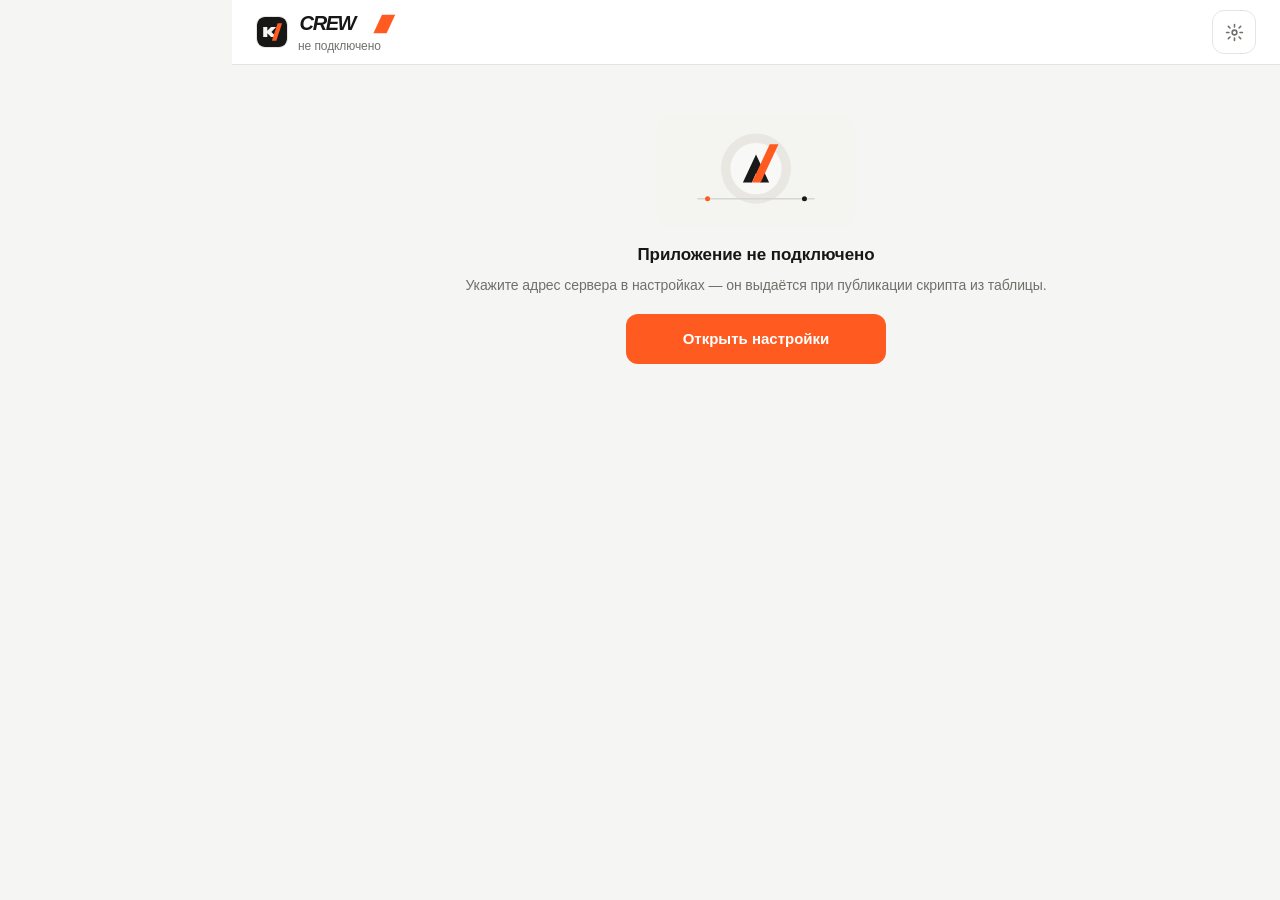
==== commit a5777f1e: "Add files via upload" ====
--- a/index.html
+++ b/index.html
@@ -2,1537 +2,21 @@
 <html lang="ru">
 <head>
 <meta charset="UTF-8">
-<meta name="viewport" content="width=device-width, initial-scale=1, maximum-scale=1, viewport-fit=cover">
+<meta name="viewport" content="width=device-width, initial-scale=1, viewport-fit=cover">
 <meta name="apple-mobile-web-app-capable" content="yes">
+<meta name="mobile-web-app-capable" content="yes">
 <meta name="apple-mobile-web-app-status-bar-style" content="default">
 <meta name="apple-mobile-web-app-title" content="CREW">
-<meta name="theme-color" content="#ffffff">
+<meta name="theme-color" content="#FFFFFF">
 <link rel="manifest" href="manifest.json">
 <link rel="apple-touch-icon" href="apple-touch-icon.png">
 <link rel="icon" href="icon-192.png">
 <title>CREW — Посещаемость</title>
-<style>
-  :root{
-    --bg:#f4f6f9; --bg2:#ffffff; --card:#ffffff; --card-hi:#eef1f6;
-    --text:#151a22; --muted:#667085; --faint:#98a2b3;
-    --accent:#ff5a2e; --accent-soft:#fff1ec;
-    --good:#15a35b; --good-soft:#e7f7ee;
-    --bad:#d92d20; --bad-soft:#fdeceb;
-    --border:#e3e8ef; --shadow:0 1px 2px rgba(16,24,40,.06), 0 1px 3px rgba(16,24,40,.04);
-    color-scheme:light;
-  }
-  *{box-sizing:border-box; -webkit-tap-highlight-color:transparent;}
-  html,body{height:100%;}
-  body{margin:0; background:var(--bg); color:var(--text); font:15px/1.35 -apple-system,BlinkMacSystemFont,"SF Pro Text",Roboto,Helvetica,Arial,sans-serif;}
-  [hidden]{display:none!important;}
-  button,input,select{font:inherit; color:inherit;}
-  a{color:inherit;}
-  ::-webkit-scrollbar{display:none;}
-  #app{display:flex; flex-direction:column; height:100%;}
-
-  .top{padding:calc(10px + env(safe-area-inset-top,0px)) 16px 10px; background:var(--bg2); border-bottom:1px solid var(--border); flex-shrink:0;}
-  .row{display:flex; align-items:center; gap:10px;}
-  .grow{flex:1; min-width:0;}
-  .logo{width:32px;height:32px;border-radius:9px;overflow:hidden;border:1px solid var(--border);flex-shrink:0;}
-  .logo img{width:100%;height:100%;display:block;}
-  .title{font-weight:900;font-size:17px;letter-spacing:.04em;}
-  .sub{font-size:12px;color:var(--muted);}
-  .ib{width:40px;height:40px;border-radius:11px;border:1px solid var(--border);background:var(--card);display:flex;align-items:center;justify-content:center;cursor:pointer;flex-shrink:0;box-shadow:var(--shadow);}
-  .ib svg{width:19px;height:19px;stroke:var(--muted);fill:none;stroke-width:2;stroke-linecap:round;stroke-linejoin:round;}
-  .ib.spin svg{animation:spin .8s linear infinite;}
-  .tabs{display:flex;gap:6px;margin-top:12px;}
-  .tab{flex:1;text-align:center;padding:10px 6px;border-radius:10px;font-size:13px;font-weight:650;background:var(--card);color:var(--muted);border:1px solid var(--border);cursor:pointer;}
-  .tab.on{background:var(--accent);color:#fff;border-color:var(--accent);}
-
-  .content{flex:1; overflow-y:auto; -webkit-overflow-scrolling:touch; padding:12px 16px 110px;}
-
-  .strip{display:flex;gap:7px;overflow-x:auto;margin:0 -16px;padding:2px 16px 4px;}
-  .chip{flex-shrink:0;width:54px;padding:8px 0 7px;border-radius:13px;text-align:center;cursor:pointer;background:var(--card);border:1px solid var(--border);position:relative;box-shadow:var(--shadow);}
-  .chip .dw{font-size:10.5px;font-weight:700;color:var(--muted);}
-  .chip .dd{font-size:17px;font-weight:800;font-variant-numeric:tabular-nums;}
-  .chip .ct{font-size:10.5px;color:var(--faint);font-variant-numeric:tabular-nums;}
-  .chip.sel{background:var(--accent);border-color:var(--accent);color:#fff;box-shadow:0 4px 12px rgba(255,90,46,.28);}
-  .chip.sel .dw,.chip.sel .ct{color:rgba(255,255,255,.85);}
-  .chip.today::after{content:'';position:absolute;top:5px;right:6px;width:6px;height:6px;border-radius:50%;background:var(--good);}
-
-  .summary{display:flex;justify-content:space-between;align-items:baseline;margin:14px 2px 10px;font-size:13px;color:var(--muted);}
-  .summary .tag{font-size:11px;font-weight:750;padding:2px 7px;border-radius:999px;margin:0 2px;}
-  .summary .tag.g{background:var(--good-soft);color:var(--good);}
-  .summary .tag.w{background:var(--card-hi);color:var(--faint);}
-  .summary .tag.off{background:var(--bad-soft);color:var(--bad);}
-  .summary .tag.f{background:var(--accent-soft);color:var(--accent);}
-  .mark.future{opacity:.35;}
-  .mark,.cal .d,.chip,.tag,.btn{touch-action:manipulation;-webkit-tap-highlight-color:transparent;}
-  .mark.on.armed{background:var(--bad-soft);border-color:var(--bad);animation:armpulse .6s ease-in-out infinite alternate;}
-  .mark.on.armed svg{stroke:var(--bad);}
-  .cal .d.att.armed{background:var(--bad-soft);border-color:var(--bad);color:var(--bad);animation:armpulse .6s ease-in-out infinite alternate;}
-  @keyframes armpulse{from{box-shadow:0 0 0 0 rgba(255,107,107,.0);}to{box-shadow:0 0 0 4px rgba(255,107,107,.35);}}
-  .banner button.alt{margin-left:0;background:transparent;color:var(--accent);border:1px solid var(--accent);}
-  .dbtn.dis{opacity:.45;cursor:default;}
-  .cal .d.later{color:var(--faint);}
-  .sortbar{display:flex;gap:8px;margin:0 2px 12px;}
-  .sortbar button{flex:1;padding:12px 8px;border-radius:11px;border:1px solid var(--border);background:#fff;color:var(--muted);font-size:13px;font-weight:650;cursor:pointer;}
-  .sortbar button.on{background:var(--accent-soft);border-color:var(--accent);color:var(--accent);}
-  .pill.miss{background:var(--bad-soft);color:var(--bad);}
-  .pill.zero{background:var(--card-hi);color:var(--muted);}
-  .pill.grp{background:transparent;color:var(--faint);padding-left:0;}
-  .grp.away .pill{font-size:11px;padding:2px 7px;}
-  .grp.away .nm{font-size:15.5px;}
-  .grp.away .gh span:first-child{color:var(--bad);}
-  .moverow{display:flex;gap:8px;margin:10px 0 2px;}
-  .moverow button{flex:1;padding:11px;border-radius:11px;border:1px solid var(--border);background:var(--card);font-weight:650;font-size:14px;cursor:pointer;}
-  .summary b{color:var(--text);font-size:15px;}
-  .search{width:100%;padding:11px 12px;border-radius:11px;border:1px solid var(--border);background:#fff;color:var(--text);font-size:16px;outline:none;margin-bottom:12px;box-shadow:var(--shadow);}
-  .search:focus{border-color:var(--accent);}
-
-  .gh{display:flex;justify-content:space-between;padding:4px 4px 8px;color:var(--muted);font-size:11.5px;font-weight:750;letter-spacing:.5px;text-transform:uppercase;}
-  .card{background:var(--card);border:1px solid var(--border);border-radius:14px;padding:11px 11px 11px 14px;margin-bottom:8px;display:flex;align-items:center;gap:10px;box-shadow:var(--shadow);}
-  .card .main{flex:1;min-width:0;cursor:pointer;}
-  .card .nm{font-weight:650;font-size:15px;overflow:hidden;text-overflow:ellipsis;white-space:nowrap;}
-  .meta{display:flex;gap:6px;margin-top:5px;flex-wrap:wrap;align-items:center;}
-  .pill{font-size:11.5px;font-weight:700;padding:3px 8px;border-radius:20px;background:#f2f4f7;color:var(--muted);font-variant-numeric:tabular-nums;}
-  .pill.v{color:var(--accent);background:var(--accent-soft);}
-  .pill.ok{color:var(--good);background:var(--good-soft);}
-  .pill.debt{color:var(--bad);background:var(--bad-soft);}
-  .mark{width:50px;height:50px;border-radius:14px;flex-shrink:0;border:1.5px solid var(--border);background:#fff;display:flex;align-items:center;justify-content:center;cursor:pointer;}
-  .mark svg{width:24px;height:24px;stroke:transparent;fill:none;stroke-width:3;stroke-linecap:round;stroke-linejoin:round;}
-  .mark.on{background:var(--good);border-color:var(--good);}
-  .mark.on svg{stroke:#fff;}
-  .mark.busy{opacity:.55;}
-
-  .empty{text-align:center;color:var(--muted);padding:50px 16px;font-size:14px;line-height:1.6;}
-  .empty h3{color:var(--text);font-size:17px;margin:0 0 6px;}
-  .err{background:var(--bad-soft);border:1px solid rgba(255,107,107,.4);border-radius:14px;padding:14px;font-size:14px;line-height:1.5;}
-
-  .fab{position:fixed;right:18px;bottom:calc(20px + env(safe-area-inset-bottom,0px));width:58px;height:58px;border-radius:18px;background:var(--accent);border:none;display:flex;align-items:center;justify-content:center;box-shadow:0 10px 24px rgba(255,90,46,.32);z-index:20;cursor:pointer;}
-  .fab svg{width:26px;height:26px;stroke:#fff;stroke-width:2.6;stroke-linecap:round;fill:none;}
-
-  .back{position:fixed;inset:0;background:rgba(16,24,40,.45);z-index:30;display:flex;align-items:flex-end;}
-  .sheet{width:100%;max-height:92vh;overflow-y:auto;background:var(--bg2);border-radius:20px 20px 0 0;border-top:1px solid var(--border);padding:8px 18px calc(22px + env(safe-area-inset-bottom,0px));}
-  .handle{width:38px;height:4px;border-radius:3px;background:var(--faint);margin:6px auto 14px;}
-  .sheet h2{font-size:19px;margin:0 0 2px;font-weight:800;}
-  .sec{font-size:11.5px;color:var(--muted);font-weight:750;letter-spacing:.5px;text-transform:uppercase;margin:18px 0 8px;}
-  .field{margin-bottom:12px;}
-  .field label{display:block;font-size:12px;color:var(--muted);margin-bottom:5px;font-weight:650;}
-  .field input,.field select{width:100%;padding:12px;border-radius:11px;border:1px solid var(--border);background:#fff;color:var(--text);font-size:16px;outline:none;}
-  .field input:focus,.field select:focus{border-color:var(--accent);}
-  .hint{font-size:12px;color:var(--faint);margin-top:5px;line-height:1.45;}
-  .two{display:flex;gap:10px;} .two>*{flex:1;min-width:0;}
-  .btn{display:flex;align-items:center;justify-content:center;width:100%;padding:13px;border-radius:12px;border:none;font-weight:700;font-size:15px;margin-top:8px;cursor:pointer;text-decoration:none;}
-  .btn.p{background:var(--accent);color:#fff;box-shadow:0 6px 16px rgba(255,90,46,.25);}
-  .btn.g{background:var(--good);color:#fff;}
-  .btn.s{background:var(--card);border:1px solid var(--border);}
-  .btn.q{background:transparent;color:var(--muted);}
-  .btn:disabled{opacity:.5;}
-  .pick{display:flex;gap:8px;margin-bottom:14px;}
-  .pick button{flex:1;padding:12px 8px;border-radius:11px;font-weight:700;font-size:14px;background:#fff;border:1px solid var(--border);color:var(--muted);cursor:pointer;}
-  .pick button.on{background:var(--accent-soft);border-color:var(--accent);color:var(--accent);}
-  .tags{display:flex;flex-wrap:wrap;gap:8px;margin-bottom:8px;}
-  .tags .tag{padding:10px 14px;border-radius:999px;border:1px solid var(--border);background:#fff;color:var(--text);font-size:14px;font-weight:650;cursor:pointer;}
-  .tags .tag.on{background:var(--accent);border-color:var(--accent);color:#fff;}
-  .tags .tag.new{color:var(--muted);border-style:dashed;}
-  .tags.days{gap:6px;}
-  .tags.days .tag{flex:1;min-width:0;padding:10px 4px;text-align:center;font-size:13px;}
-  .tab .cnt{display:inline-block;min-width:18px;padding:0 5px;margin-left:4px;border-radius:999px;background:var(--accent);color:#fff;font-size:11px;line-height:18px;text-align:center;}
-  .tab.on .cnt{background:#fff;color:var(--accent);}
-  .mark.join{background:var(--accent);border-color:var(--accent);color:#fff;}
-  .mark.join svg{stroke:#fff;}
-  .tags .tag.new.on{background:var(--accent-soft);border-color:var(--accent);color:var(--accent);border-style:solid;}
-  .stats{display:flex;gap:8px;margin-top:10px;}
-  .stat{flex:1;background:#f8fafc;border:1px solid var(--border);border-radius:13px;padding:10px 6px;text-align:center;}
-  .stat b{display:block;font-size:20px;font-variant-numeric:tabular-nums;}
-  .stat span{font-size:10.5px;color:var(--muted);text-transform:uppercase;}
-
-  .cal{display:grid;grid-template-columns:repeat(7,1fr);gap:5px;}
-  .cal .h{font-size:10.5px;color:var(--faint);text-align:center;font-weight:700;}
-  .cal .d{aspect-ratio:1;border-radius:10px;display:flex;align-items:center;justify-content:center;font-size:14px;font-weight:650;color:var(--faint);position:relative;font-variant-numeric:tabular-nums;}
-  .cal .d.tr{cursor:pointer;color:var(--text);border:1.5px solid var(--border);background:#fff;}
-  .cal .d.att{background:var(--good);border-color:var(--good);color:#fff;}
-  .cal .d.miss{background:var(--bad-soft);border-color:rgba(255,107,107,.45);color:var(--bad);}
-  .cal .d.today::after{content:'';position:absolute;bottom:4px;width:4px;height:4px;border-radius:50%;background:currentColor;}
-  .legend{display:flex;gap:12px;flex-wrap:wrap;font-size:11.5px;color:var(--muted);margin-top:9px;}
-  .legend i{display:inline-block;width:10px;height:10px;border-radius:3px;margin-right:5px;vertical-align:-1px;}
-  .visited{font-size:13px;color:var(--muted);line-height:1.5;margin-top:8px;}
-  .visited b{color:var(--text);font-weight:650;}
-  .line{display:flex;align-items:center;gap:8px;padding:9px 0;border-bottom:1px solid var(--border);font-size:14px;}
-  .line:last-child{border-bottom:none;}
-  .mini{padding:8px 11px;border-radius:10px;font-size:13px;font-weight:700;background:#f2f4f7;border:1px solid var(--border);text-decoration:none;white-space:nowrap;}
-  .mini.wa{color:var(--good);}
-  .dt{color:var(--faint);width:84px;flex-shrink:0;font-variant-numeric:tabular-nums;}
-  .am{font-weight:750;font-variant-numeric:tabular-nums;}
-
-  .panel{background:var(--card);border:1px solid var(--border);border-radius:16px;padding:14px 14px 10px;margin-bottom:14px;box-shadow:var(--shadow);}
-  .panel h3{font-size:15px;margin:0 0 4px;display:flex;align-items:center;gap:8px;}
-  .panel p{font-size:13px;color:var(--muted);line-height:1.5;margin:0 0 12px;}
-  .panel .field input,.panel .field select{background:var(--bg2);}
-  .st{font-size:12px;font-weight:650;padding:3px 8px;border-radius:20px;}
-  .st.ok{color:var(--good);background:var(--good-soft);}
-  .st.no{color:var(--muted);background:#f2f4f7;}
-
-  .start{flex:1;overflow-y:auto;padding:calc(22px + env(safe-area-inset-top,0px)) 20px calc(24px + env(safe-area-inset-bottom,0px));display:flex;flex-direction:column;
-    background:linear-gradient(170deg,#e9f0ff 0%,#e4f1f6 34%,#f0f5fc 64%,var(--bg) 100%);position:relative;overflow-x:hidden;}
-  .start::before{content:'';position:absolute;top:-110px;right:-70px;width:300px;height:300px;border-radius:50%;
-    background:radial-gradient(circle at 32% 32%,rgba(92,124,255,.34),rgba(92,124,255,0) 70%);pointer-events:none;
-    animation:blob 18s ease-in-out infinite alternate;}
-  .start::after{content:'';position:absolute;left:-90px;top:210px;width:260px;height:260px;border-radius:50%;
-    background:radial-gradient(circle at 60% 40%,rgba(38,196,178,.30),rgba(38,196,178,0) 70%);pointer-events:none;
-    animation:blob2 24s ease-in-out infinite alternate;}
-  @keyframes blob{
-    0%{transform:translate(0,0) scale(1);}
-    50%{transform:translate(-30px,26px) scale(1.14);}
-    100%{transform:translate(16px,-18px) scale(.95);}
-  }
-  @keyframes blob2{
-    0%{transform:translate(0,0) scale(1);}
-    50%{transform:translate(34px,-28px) scale(1.1);}
-    100%{transform:translate(-14px,20px) scale(.94);}
-  }
-  @keyframes riseIn{ from{opacity:0;transform:translateY(14px);} to{opacity:1;transform:none;} }
-  @keyframes popIn{ 0%{opacity:0;transform:scale(.86) rotate(-6deg);} 60%{transform:scale(1.06) rotate(2deg);} 100%{opacity:1;transform:none;} }
-  @keyframes slideIn{ from{opacity:0;transform:translateX(18px);} to{opacity:1;transform:none;} }
-  @keyframes cta{ 0%{opacity:0;transform:translateY(16px) scale(.97);} 70%{transform:translateY(0) scale(1.02);} 100%{opacity:1;transform:none;} }
-  @keyframes shine{ from{transform:translateX(-120%);} to{transform:translateX(220%);} }
-  .start.anim .hello .logo{animation:popIn .55s .02s both cubic-bezier(.2,.8,.3,1);}
-  .start.anim .who{animation:riseIn .5s .12s both;}
-  .start.anim h1{animation:riseIn .5s .18s both;}
-  .start.anim .lead{animation:riseIn .5s .24s both;}
-  .start.anim .a1{animation:riseIn .5s .30s both;}
-  .start.anim .a2{animation:riseIn .5s .36s both;}
-  .start.anim .a3{animation:riseIn .5s .44s both;}
-  .start.anim .a4{animation:riseIn .5s .52s both;}
-  .start.anim .dates .dbtn{animation:slideIn .45s both;}
-  .start.anim .dates .dbtn:nth-child(n+1){animation-delay:.48s;}
-  .start.anim .dates .dbtn:nth-child(n+3){animation-delay:.54s;}
-  .start.anim .dates .dbtn:nth-child(n+5){animation-delay:.60s;}
-  .start.anim .startfoot{animation:riseIn .5s .56s both;}
-  .start.anim .btn.p{animation:cta .6s .62s both cubic-bezier(.2,.8,.3,1);}
-  .start .btn.p{position:relative;overflow:hidden;}
-  .start.anim .btn.p::after{content:'';position:absolute;top:0;left:0;width:45%;height:100%;
-    background:linear-gradient(100deg,rgba(255,255,255,0),rgba(255,255,255,.45),rgba(255,255,255,0));
-    animation:shine 1.1s 1.15s ease-out 1 both;}
-  @media (prefers-reduced-motion: reduce){ .start::before,.start::after,.start.anim *{animation:none !important;} }
-  .start>*{position:relative;z-index:1;flex:0 0 auto;}   /* ничего не сжимается по высоте */
-  .start .dates{min-height:86px;}
-  .start .hello{display:flex;align-items:center;gap:12px;margin-bottom:22px;}
-  .start .logo{width:52px;height:52px;border-radius:16px;box-shadow:0 8px 22px rgba(40,64,120,.26);}
-  .start .who{min-width:0;color:#2a3b5c;}
-  .start .who .hi{font-size:19px;font-weight:800;letter-spacing:-.2px;}
-  .start .who .dt{font-size:13px;opacity:.72;margin-top:2px;white-space:nowrap;}
-  .start h1{font-size:26px;margin:2px 0 6px;font-weight:800;letter-spacing:-.3px;color:#16223a;}
-  .start .lead{color:#5d6b86;font-size:14px;margin:0 0 24px;line-height:1.45;}
-  .start .step{color:#6b7a96;}
-  .start .step i{background:#ffffff;color:var(--accent);box-shadow:0 2px 6px rgba(40,64,120,.18);}
-  .start .dbtn,.start .pickbig button{box-shadow:0 6px 18px rgba(40,64,120,.10);border-color:#dde5f2;}
-  .start .confirm{border-color:#dde5f2;box-shadow:0 8px 22px rgba(40,64,120,.12);}
-  .start .startlinks button{color:#6b7a96;}
-  .step{font-size:12px;font-weight:750;letter-spacing:.4px;text-transform:uppercase;color:var(--muted);margin:0 0 10px;display:flex;align-items:center;gap:8px;}
-  .step i{width:20px;height:20px;border-radius:50%;background:var(--accent-soft);color:var(--accent);font-style:normal;font-size:11px;display:flex;align-items:center;justify-content:center;font-weight:800;}
-  .pickbig{display:flex;flex-direction:column;gap:9px;margin-bottom:24px;}
-  .pickbig button{display:flex;align-items:center;gap:12px;text-align:left;padding:15px 16px;border-radius:14px;background:var(--card);border:1.5px solid var(--border);box-shadow:var(--shadow);cursor:pointer;}
-  .pickbig button.on{border-color:var(--accent);background:var(--accent-soft);}
-  .pickbig .t{font-weight:700;font-size:16px;}
-  .pickbig .s{font-size:12.5px;color:var(--muted);margin-top:2px;}
-  .pickbig .rad{width:22px;height:22px;border-radius:50%;border:2px solid var(--border);flex-shrink:0;display:flex;align-items:center;justify-content:center;}
-  .pickbig button.on .rad{border-color:var(--accent);}
-  .pickbig button.on .rad::after{content:'';width:11px;height:11px;border-radius:50%;background:var(--accent);}
-  .dates{display:flex;gap:8px;overflow-x:auto;padding:2px 20px 6px;margin:0 -20px 10px;}
-  .dbtn{flex-shrink:0;min-width:74px;padding:11px 10px;border-radius:14px;background:var(--card);border:1.5px solid var(--border);box-shadow:var(--shadow);cursor:pointer;text-align:center;}
-  .dbtn .dw{font-size:11px;font-weight:750;color:var(--muted);letter-spacing:.3px;}
-  .dbtn .dd{font-size:17px;font-weight:800;font-variant-numeric:tabular-nums;margin-top:1px;}
-  .dbtn .nt{font-size:10.5px;color:var(--faint);margin-top:2px;}
-  .dbtn.on{border-color:var(--accent);background:var(--accent-soft);}
-  .dbtn.on .dw,.dbtn.on .nt{color:var(--accent);}
-  .mini{display:flex;gap:8px;margin:2px 0 6px;}
-  .mini>div{flex:1;background:#fff;border:1px solid #dde5f2;border-radius:14px;padding:10px 8px;text-align:center;box-shadow:0 4px 14px rgba(40,64,120,.08);}
-  .mini b{display:block;font-size:19px;font-weight:800;color:#16223a;font-variant-numeric:tabular-nums;}
-  .mini b.bad{color:var(--bad);} .mini b.good{color:var(--good);}
-  .mini span{font-size:11px;color:#6b7a96;}
-  .startfoot{margin-top:auto;padding-top:14px;position:sticky;bottom:0;z-index:2;
-    background:linear-gradient(180deg,rgba(253,241,234,0) 0%,rgba(253,241,234,.92) 18%,var(--bg) 60%);
-    padding-bottom:calc(6px + env(safe-area-inset-bottom,0px));}
-  .confirm{background:var(--card);border:1px solid var(--border);border-radius:14px;padding:13px 15px;box-shadow:var(--shadow);font-size:14px;line-height:1.5;}
-  .confirm b{font-weight:750;}
-  .confirm .tag{background:var(--good-soft);color:var(--good);font-size:11px;font-weight:750;padding:2px 7px;border-radius:999px;vertical-align:middle;}
-  .startlinks{display:flex;gap:8px;margin-top:6px;}
-  .startlinks button{flex:1;background:transparent;border:none;color:var(--muted);font-size:14px;font-weight:650;padding:12px;border-radius:12px;cursor:pointer;}
-  .startlinks button:active{background:var(--card-hi);}
-  .center{flex:1;display:flex;align-items:center;justify-content:center;}
-  .spinner{width:26px;height:26px;border-radius:50%;border:3px solid var(--border);border-top-color:var(--accent);animation:spin .7s linear infinite;}
-  @keyframes spin{to{transform:rotate(360deg);}}
-  /* ——— адаптация под планшет и компьютер ——— */
-  @media (min-width:700px){
-    .top>.row,.tabs,.content,.start{max-width:860px;margin-left:auto;margin-right:auto;}
-    .content{padding:16px 24px 120px;}
-    .grp:not(.away) .card,.grp.away .card{margin-bottom:0;}
-    .grp .card{height:100%;}
-    .grp>.gh{grid-column:1/-1;}
-    .grp{display:grid;grid-template-columns:repeat(2,minmax(0,1fr));gap:10px;align-items:start;}
-    .start{max-width:560px;}
-    .sheet{max-width:640px;left:50%;transform:translateX(-50%);border-radius:20px;}
-    .fab{right:calc(50% - 430px + 16px);}
-    .search{font-size:15px;}
-  }
-  @media (min-width:1100px){
-    .top>.row,.tabs,.content{max-width:1040px;}
-    .grp{grid-template-columns:repeat(3,minmax(0,1fr));}
-    .fab{right:calc(50% - 520px + 16px);}
-  }
-  @media (max-width:360px){
-    .tab{padding:9px 10px;font-size:13px;}
-    .nm{font-size:15px;}
-  }
-  .banner{background:var(--accent-soft);border:1px solid var(--accent);border-radius:14px;padding:12px 14px;margin:0 2px 12px;display:flex;align-items:center;gap:10px;flex-wrap:wrap;}
-  .banner b{font-weight:750;}
-  .banner button{margin-left:auto;background:var(--accent);color:#fff;border:none;border-radius:10px;padding:9px 14px;font-weight:700;font-size:14px;cursor:pointer;}
-  .toast{pointer-events:none;position:fixed;left:50%;bottom:calc(96px + env(safe-area-inset-bottom,0px));transform:translateX(-50%);z-index:60;background:#151a22;color:#fff;padding:11px 18px;border-radius:30px;font-size:13.5px;font-weight:650;box-shadow:0 10px 30px rgba(16,24,40,.25);max-width:calc(100% - 32px);text-align:center;}
-</style>
+<link rel="stylesheet" href="assets/design-tokens.css">
+<link rel="stylesheet" href="styles.css">
 </head>
 <body>
-<div id="app"><div class="center"><div class="spinner"></div></div></div>
-<script>
-// ======== сервер ========
-var API = null;
-var KEY = '';
-try { API = localStorage.getItem('bk72_apiUrl'); KEY = localStorage.getItem('bk72_key') || ''; } catch (e) {}
-var QUEUEABLE = { setAttendance:1, addPayment:1, updateChild:1, addLead:1, addChild:1, moveChild:1, deleteLead:1, convertLead:1 };   // что можно отложить до интернета
-var netDown = false;        // последний запрос не дошёл: считаем, что связи нет, и больше не ждём таймаутов
-var retryDelay = 8000;      // пауза между попытками восстановить связь (растёт до минуты)
-var epoch = 0;              // растёт при любом локальном изменении: устаревший ответ сервера не затрёт экран
-
-function mkErr(msg, flag){ var e = new Error(msg); if (flag) e[flag] = true; return e; }
-/** Ошибка «связи нет / сервер временно не отвечает» — такое можно повторить позже, данные не теряем. */
-function netErr(e){
-  if (e && (e.net || e.transient)) return true;
-  if (e && e.http) return false;
-  var m = String(e && e.message || e);
-  return !navigator.onLine || /Failed to fetch|NetworkError|aborted|The operation|Load failed|timed out/i.test(m);
-}
-function isOnline(){ return navigator.onLine && !netDown; }
-function setDown(v){
-  if (netDown === v) return;
-  netDown = v;
-  if (screen === 'main' && !loading) render();             // обновить значок «офлайн»
-}
-function api(action, params, timeout, force){
-  if (!API) return Promise.reject(mkErr('Сервер не подключён — откройте Настройки'));
-  if (!navigator.onLine) return Promise.reject(mkErr('Нет интернета (offline)', 'net'));          // без сети не ждём таймаут
-  if (netDown && !force) return Promise.reject(mkErr('Нет связи с сервером', 'net'));              // связь только что пропала — не зависаем
-  var ctl = window.AbortController ? new AbortController() : null, timer = null;
-  if (ctl) timer = setTimeout(function(){ ctl.abort(); }, timeout || 25000);   // чтобы запрос не висел вечно
-  return fetch(API, { method:'POST', headers:{'Content-Type':'text/plain;charset=utf-8'}, signal: ctl?ctl.signal:undefined, body:JSON.stringify({action:action, params:params||[], key:KEY}) })
-    .then(function(r){
-      setDown(false);                                       // сервер ответил — связь есть
-      if (r.status===404) throw mkErr('По этому адресу ничего нет (404). В Apps Script: Развернуть → Управление развертываниями → возьмите АКТИВНОЕ развертывание и скопируйте «URL веб-приложения», он заканчивается на /exec.', 'http');
-      if (r.status===401 || r.status===403) throw mkErr('Google не пускает (доступ). При публикации выберите «Запуск от имени: Я» и «Доступ: Все».', 'http');
-      if (r.status>=500 || r.status===429) throw mkErr('Сервер Google временно не отвечает ('+r.status+')', 'transient');
-      if (!r.ok) throw mkErr('Сервер ответил ' + r.status, 'http');
-      return r.text().then(function(t){
-        var d; try { d = JSON.parse(t); } catch (x) { throw mkErr('Сервер вернул не тот ответ — похоже на временный сбой Google', 'transient'); }
-        if (d && d.ok) return d.result;
-        var e = (d && d.error) || 'Ошибка сервера';
-        if (d && d.needKey) { needKey = true; }
-        if (/Неизвестное действие/i.test(e)) e = 'Таблица отвечает старым кодом. В Apps Script: Развернуть → Управление развертываниями → карандаш → Версия: Новая версия → Развернуть.';
-        throw mkErr(e, 'http');
-      });
-    })
-    .then(function(v){ clearTimeout(timer); return v; }, function(e){
-      clearTimeout(timer);
-      if (e && (e.http || e.transient)) throw e;
-      setDown(true);                                        // запрос не дошёл или не вернулся
-      throw mkErr((e && e.name==='AbortError') ? 'Сервер не ответил вовремя (timed out)' : String(e && e.message || e), 'net');
-    });
-}
-
-// ======== офлайн: кеш данных и очередь отправки ========
-var cacheTimer = null, cacheRef = null;
-/** Запись кеша откладывается: на каждом тапе гонять весь JSON в localStorage — это и есть «подлагивание». */
-function cacheSave(d){ cacheRef = d; if (!cacheTimer) cacheTimer = setTimeout(cacheNow, 700); }
-function cacheNow(){
-  if (cacheTimer){ clearTimeout(cacheTimer); cacheTimer = null; }
-  if (!cacheRef) return;
-  try{ localStorage.setItem('bk72_data', JSON.stringify({t:Date.now(), d:cacheRef})); }catch(e){}
-}
-window.addEventListener('pagehide', cacheNow);
-document.addEventListener('visibilitychange', function(){ if (document.visibilityState==='hidden') cacheNow(); });
-function cacheLoad(){ try{ var v=JSON.parse(localStorage.getItem('bk72_data')||'null'); return v&&v.d?v:null; }catch(e){ return null; } }
-function queueGet(){ try{ var a=JSON.parse(localStorage.getItem('bk72_queue')||'[]'); return Array.isArray(a)?a:[]; }catch(e){ return []; } }
-function queueSet(a){ try{ localStorage.setItem('bk72_queue', JSON.stringify(a)); }catch(e){} }
-/** В очередь; повторная отметка того же ребёнка в тот же день заменяет прежнюю (уходит только последнее решение). */
-function queueAdd(action, params){
-  var a=queueGet(), from=flushing?1:0;                      // первую запись при отправке не трогаем
-  if (action==='setAttendance'){
-    for (var i=a.length-1;i>=from;i--){
-      var p=a[i].params;
-      if (a[i].action===action && p[0]===params[0] && p[1]===params[1] && p[2]===params[2]){ a[i].params=params; queueSet(a); return; }
-    }
-  }
-  a.push({action:action, params:params, t:Date.now()}); queueSet(a);
-}
-function queueCount(){ return queueGet().length; }
-function failedGet(){ try{ var a=JSON.parse(localStorage.getItem('bk72_failed')||'[]'); return Array.isArray(a)?a:[]; }catch(e){ return []; } }
-function failedAdd(it, msg){
-  if (!it) return;
-  var a=failedGet(); a.push({action:it.action, params:it.params, t:it.t||Date.now(), msg:String(msg||'')});
-  try{ localStorage.setItem('bk72_failed', JSON.stringify(a.slice(-30))); }catch(e){}
-}
-
-var flushing=false, flushTimer=null;
-/** Назначить попытку восстановить связь / отправить накопленное. */
-function kick(delay){
-  if (flushTimer || !API) return;
-  flushTimer=setTimeout(function(){ flushTimer=null; recover(); }, delay||0);
-}
-function recover(){
-  if (!API) return Promise.resolve();
-  if (queueCount()) return flush();
-  if (netDown && navigator.onLine){                          // лёгкая проверка: появилась ли связь
-    return api('getAppData',[true,(S&&S.sig)||''],10000,true).then(function(){ retryDelay=8000; return load(true); },
-      function(e){ if (netErr(e)){ retryDelay=Math.min(retryDelay*2,60000); kick(retryDelay); } });
-  }
-  return Promise.resolve();
-}
-/** Отправляет отложенное строго по порядку; вызывается при появлении связи. */
-function flush(){
-  if (flushing || !API || !navigator.onLine) return Promise.resolve(0);
-  if (!queueCount()) return Promise.resolve(0);
-  flushing=true;
-  var sent=0, retry=false;
-  var step=function(){
-    var list=queueGet();
-    if (!list.length) return Promise.resolve();
-    var it=list[0];
-    return api(it.action, it.params, 20000, true).then(function(){
-      sent++; retryDelay=8000;
-      var rest=queueGet(); rest.shift(); queueSet(rest); return step();
-    }, function(e){
-      if (needKey){ toast(e.message); return; }              // не потеряем отметки: дождёмся ключа
-      if (netErr(e)){                                        // связи нет или Google барахлит — оставляем в очереди
-        if (e.transient){
-          var r2=queueGet();
-          if (r2[0]){
-            r2[0].tries=(r2[0].tries||0)+1;
-            if (r2[0].tries>=6){ failedAdd(r2.shift(), e.message); queueSet(r2); toast('Не удалось отправить: '+e.message); return step(); }
-            queueSet(r2);
-          }
-        }
-        retry=true; return;
-      }
-      var rest=queueGet(), bad=rest.shift(); queueSet(rest); failedAdd(bad, e.message);   // сервер отказал — не крутим вечно, но и не теряем бесследно
-      toast('Не удалось отправить: '+e.message);
-      return step();
-    });
-  };
-  return step().then(function(){
-    flushing=false;
-    if (retry){ retryDelay=Math.min(retryDelay*2,60000); kick(retryDelay); }
-    if (sent) toast('Отправлено в таблицу: '+sent);
-    if (screen==='main') render();
-    if (sent && !retry && !queueCount()) return load(true);
-  }, function(){ flushing=false; });
-}
-var sendChain = Promise.resolve();
-/** Отправка изменения. Все записи идут строго по очереди: офлайн — в очередь, онлайн — сразу,
- *  а если очередь не пуста, новая запись встаёт за ней (иначе отметка «снять» может обогнать «поставить»). */
-function send(action, params){
-  if (!QUEUEABLE[action]) return api(action, params);
-  var enqueue=function(){ queueAdd(action, params); kick(netDown ? retryDelay : 0); render(); return { queued:true }; };
-  var run=function(){
-    if (!API) return Promise.reject(mkErr('Сервер не подключён — откройте Настройки'));
-    if (queueCount() || !isOnline()) return enqueue();
-    return api(action, params, action==='setAttendance' ? 12000 : 25000).catch(function(e){
-      if (netErr(e) && !needKey) return enqueue();
-      throw e;
-    });
-  };
-  var p = sendChain.then(run);
-  sendChain = p.catch(function(){});
-  return p;
-}
-window.addEventListener('online', function(){ netDown=false; if (queueCount()) flush(); else load(true); });
-window.addEventListener('offline', function(){ if (screen==='main') render(); });
-
-/** Применяет к свежим данным то, что ещё не ушло в таблицу, — чтобы отметки не «пропадали» после обновления. */
-function applyQueue(d, only){
-  if (!d || !d.branches) return d;
-  queueGet().forEach(function(it){
-    try{
-      var p=it.params, b=d.branches[p[0]]; if (!b || !b.kids || (only && p[0]!==only)) return;
-      var k=null;
-      if (it.action!=='addChild') for (var i=0;i<b.kids.length;i++) if (b.kids[i].id===p[1]){ k=b.kids[i]; break; }
-      if (it.action==='setAttendance' && k){
-        var had=!!k.attendance[p[2]];
-        if (p[3] && !had){ k.attendance[p[2]]=true; k.visits++; } else if (!p[3] && had){ delete k.attendance[p[2]]; k.visits--; }
-        k.remainder=k.balance-k.visits*k.price;
-      } else if (it.action==='addPayment' && k && d.config){
-        var single=p[2]==='single';
-        k.balance+= single ? d.config.singlePrice : (Math.max(1,Number(p[3])||1)*d.config.abonPrice);
-        k.price= single ? d.config.singlePrice : d.config.abonPrice; k.payType= single?'РАЗОВОЕ':'АБОНЕМЕНТ';
-        k.remainder=k.balance-k.visits*k.price;
-      } else if (it.action==='updateChild' && k && p[2]){
-        var f=p[2]; k.name=f.name||k.name; k.group=f.group||k.group; k.phone1=f.phone1; k.phone2=f.phone2; k.payType=f.payType||k.payType;
-        k.price=Number(f.price)||k.price; k.balance=Number(f.balance)||0; k.remainder=k.balance-k.visits*k.price;
-      } else if (it.action==='addChild' && d.config){
-        var sg=p[5]==='single';
-        b.kids.push({ id:'tmp-q'+it.t, name:p[1], group:p[2], phone1:p[3]||'', phone2:p[4]||'', payType: sg?'РАЗОВОЕ':'АБОНЕМЕНТ', balance:0,
-          price: sg?d.config.singlePrice:d.config.abonPrice, remainder:0, visits:0, attendance:{}, missed:0, lastVisit:'', pendingNew:true });
-      }
-    }catch(e){}
-  });
-  return d;
-}
-/** Данные с сервера в нормальный вид: пустые поля, повторы и порядок дат — чтобы экран не падал от одной кривой строки. */
-function normalize(d){
-  if (!d || !d.branches) return d;
-  Object.keys(d.branches).forEach(function(n){
-    var b=d.branches[n]; if (!b || b.error) return;
-    b.kids = Array.isArray(b.kids) ? b.kids : [];
-    var seen={}, ds=[]; (Array.isArray(b.dates)?b.dates:[]).forEach(function(x){ if (x && x.iso && !seen[x.iso]){ seen[x.iso]=1; ds.push(x); } });
-    ds.sort(function(x,y){ return x.iso<y.iso?-1:(x.iso>y.iso?1:0); }); b.dates=ds;
-    b.kids.forEach(function(k){
-      k.attendance = k.attendance || {};
-      ['visits','balance','price','remainder','missed'].forEach(function(f){ k[f]=Number(k[f])||0; });
-      k.name=String(k.name==null?'':k.name); k.group=String(k.group==null?'':k.group);
-      k.phone1=k.phone1||''; k.phone2=k.phone2||''; k.payType=k.payType||'АБОНЕМЕНТ';
-    });
-  });
-  return d;
-}
-/** Принять данные с сервера как текущие. */
-function adopt(d){
-  if (d && d.configured && (!d.branches || !d.config || !d.month)) throw mkErr('Сервер вернул неполные данные — попробуйте обновить', 'transient');
-  normalize(d); applyQueue(d);
-  epoch++; S=d; cacheSave(d);
-  return d;
-}
-/** Подставить свежие данные одного филиала (ответ на запись), не теряя того, что ещё в очереди. */
-function putBranch(name, b){
-  var t={branches:{}, config:S.config}; t.branches[name]=b; normalize(t);
-  S.branches[name]=t.branches[name]; applyQueue(S, name);
-}
-function begin(){ pending++; epoch++; }
-function end(){ pending=Math.max(0,pending-1); }
-
-// ======== состояние ========
-var needKey = false;
-var S = null, screen = 'main', bi = 0, sel = {}, q = '', loading = false, pending = 0, lastLoad = 0, sheetKey = null, lastSig = '', updateReady = false;
-var session = null;      // {branch, iso} — подтверждено на стартовом экране
-var pick = { bi: 0, iso: null }, startFresh = true;
-try { bi = Number(localStorage.getItem('bk72_branch')) || 0; } catch (e) {}
-var DOW = ['ВС','ПН','ВТ','СР','ЧТ','ПТ','СБ'];
-var MONTHS = ['Январь','Февраль','Март','Апрель','Май','Июнь','Июль','Август','Сентябрь','Октябрь','Ноябрь','Декабрь'];
-var GEN = ['января','февраля','марта','апреля','мая','июня','июля','августа','сентября','октября','ноября','декабря'];
-var IC = {
-  refresh:'<svg viewBox="0 0 24 24"><path d="M20 11a8 8 0 1 0-2.3 5.7"/><path d="M20 4v7h-7"/></svg>',
-  gear:'<svg viewBox="0 0 24 24"><circle cx="12" cy="12" r="3"/><path d="M12 2v3M12 19v3M4.2 4.2l2.1 2.1M17.7 17.7l2.1 2.1M2 12h3M19 12h3M4.2 19.8l2.1-2.1M17.7 6.3l2.1-2.1"/></svg>',
-  back:'<svg viewBox="0 0 24 24"><path d="M15 18l-6-6 6-6"/></svg>',
-  check:'<svg viewBox="0 0 24 24"><path d="M5 12.5l4.5 4.5L19 7.5"/></svg>',
-  plus:'<svg viewBox="0 0 24 24"><path d="M12 5v14M5 12h14"/></svg>'
-};
-
-function $(id){ return document.getElementById(id); }
-function esc(s){ return String(s==null?'':s).replace(/[&<>"']/g,function(c){return {'&':'&amp;','<':'&lt;','>':'&gt;','"':'&quot;',"'":'&#39;'}[c];}); }
-function pad(n){ return String(n).padStart(2,'0'); }
-/** Телефон в едином виде «+7 922 111-22-33» — по нему сразу звонят из карточки. */
-function fmtPhone(s){
-  var d=String(s==null?'':s).replace(/\D/g,'');
-  if(!d) return '';
-  if(d.charAt(0)==='7'||d.charAt(0)==='8') d=d.slice(1);   // это наш собственный «+7» в начале поля
-  while(d.length>10 && (d.charAt(0)==='7'||d.charAt(0)==='8')) d=d.slice(1);   // номер вставили поверх «+7»
-  d=d.slice(0,10);
-  var o='+7';
-  if(d.length) o+=' '+d.slice(0,3);
-  if(d.length>3) o+=' '+d.slice(3,6);
-  if(d.length>6) o+='-'+d.slice(6,8);
-  if(d.length>8) o+='-'+d.slice(8,10);
-  return o;
-}
-function phoneOut(id){ var e=$(id); return e && /\d/.test(e.value) ? fmtPhone(e.value) : ''; }
-function isTel(t){ return t && t.tagName==='INPUT' && t.type==='tel'; }
-document.addEventListener('input', function(e){ if(isTel(e.target)) e.target.value=fmtPhone(e.target.value); });
-document.addEventListener('focus', function(e){ if(isTel(e.target) && !e.target.value) e.target.value='+7 '; }, true);
-document.addEventListener('blur', function(e){ if(isTel(e.target) && e.target.value.replace(/\D/g,'').length<2) e.target.value=''; }, true);
-function today(){ var d=new Date(); return d.getFullYear()+'-'+pad(d.getMonth()+1)+'-'+pad(d.getDate()); }
-function lbl(iso){ return iso.slice(8,10)+'.'+iso.slice(5,7); }
-function rub(n){ return (Number(n)||0).toLocaleString('ru-RU')+' ₽'; }
-/** Понятная расшифровка остатка занятиями. */
-function moneyNote(k){
-  var p=Number(k.price)||0;
-  if (!p) return 'Цена занятия не указана — остаток посчитать нельзя.';
-  if (k.remainder>0){ var n=Math.floor(k.remainder/p); return 'Оплачено вперёд: ещё '+n+' '+plural(n,'занятие','занятия','занятий')+' ('+rub(k.remainder)+' при цене '+rub(p)+').'; }
-  if (k.remainder<0){ var d=Math.ceil(-k.remainder/p); return 'Долг '+rub(-k.remainder)+' — это '+d+' '+plural(d,'занятие','занятия','занятий')+' сверх оплаты.'; }
-  return 'Ровно по нулям: оплачено столько, сколько отходил.';
-}
-function money(n){ return n<0?'debt':(n>0?'ok':'zero'); }
-function srub(n){ return (n>0?'+':'')+rub(n); }
-function plural(n,a,b,c){ var m=n%10,h=n%100; return m===1&&h!==11?a:(m>=2&&m<=4&&(h<12||h>14)?b:c); }
-function toast(t){ var o=document.querySelector('.toast'); if(o) o.remove(); var e=document.createElement('div'); e.className='toast'; e.textContent=t; document.body.appendChild(e); setTimeout(function(){e.remove();},2800); }
-function branches(){ return S && S.config ? S.config.branches : []; }
-function bname(){ return branches()[bi] || branches()[0]; }
-function B(){ return S && S.branches ? S.branches[bname()] : null; }
-function kid(id){ var b=B(); if(!b) return null; for (var i=0;i<b.kids.length;i++) if (b.kids[i].id===id) return b.kids[i]; return null; }
-function groups(b){ var order=[], map={}; b.kids.forEach(function(k){ if(!map[k.group]){ map[k.group]=[]; order.push(k.group); } map[k.group].push(k); }); return {order:order, map:map}; }
-function curIso(){
-  var b=B(), n=bname();
-  if (!b || !b.dates.length) return today();
-  if (b.dates.some(function(d){ return d.iso===sel[n]; })) return sel[n];
-  var t=today(), best=b.dates[0].iso;
-  b.dates.forEach(function(d){ if (d.iso<=t) best=d.iso; });
-  return sel[n]=best;
-}
-
-// ======== загрузка ========
-function load(silent){
-  if (!API){ S=null; render(); return Promise.resolve(); }
-  if (loading) return Promise.resolve();
-  if (silent && queueCount() && isOnline()) return flush();   // сначала отправим то, что накопилось офлайн
-  if (silent && !isOnline()){ kick(0); return Promise.resolve(); }   // связи нет — не дёргаем сеть и не перерисовываем зря
-  loading=true; var ep=epoch; if(!silent) render();
-  return api('getAppData',[!!silent, (silent && S) ? (S.sig||'') : ''], silent ? 15000 : 25000).then(function(d){
-    loading=false; lastLoad=Date.now();
-    if (d && d.unchanged) return;                            // сервер: «данные те же» — ничего не качаем
-    if (S && (ep!==epoch || pending)) return;                // пока шёл запрос, на экране что-то изменилось — старый ответ не затираем
-    var sig=JSON.stringify(d);
-    if (silent && sig===lastSig && S) return;               // ничего не изменилось — не перерисовываем
-    adopt(d); lastSig=sig;
-    if (bi>=branches().length) bi=0;
-    if (route()) return;
-    render(); refreshSheet();
-  }).catch(function(e){
-    loading=false;
-    if (netErr(e) && S){ if (!silent) toast('Нет связи — работаю с сохранёнными данными'); render(); return; }   // офлайн — работаем на кеше
-    if (needKey){ screen='settings'; render(); toast(e.message); return; }   // сервер просит ключ — сразу в настройки
-    if(!silent){ render(); }
-    toast(e.message);
-  });
-}
-/** Куда попадаем после получения данных: стартовый экран только в день тренировки. */
-function route(){
-  if (!S || !S.configured || screen==='settings' || screen==='leads') return false;
-  if (session && session.day !== today()) session = null;            // наступил новый день — спросим заново
-  if (session) return false;
-  if (screen==='start'){ fixPick(); render(); return true; }          // уже на стартовом экране: не сбрасываем выбор человека
-  var tr = trainsToday();
-  if (tr.length) { openStart(tr[0]); return true; }                  // сегодня тренировка — стартовый экран
-  session = { branch: bname(), iso: null, day: today(), skipped: true };
-  return false;
-}
-setInterval(function(){
-  var a=document.activeElement;
-  if (API && screen==='main' && !sheetKey && !pending && !loading && document.visibilityState==='visible' && !(a && a.tagName==='INPUT')) load(true);
-}, 45000);
-document.addEventListener('visibilitychange', function(){ if (document.visibilityState==='visible' && screen==='main' && !pending && Date.now()-lastLoad>8000) load(true); });
-
-// ======== главный экран ========
-function themeColor(){
-  var m=document.querySelector('meta[name="theme-color"]');
-  if (m) m.setAttribute('content', screen==='start' ? '#fff3ea' : '#ffffff');
-}
-function render(){
-  themeColor();
-  if (screen==='settings') return renderSettings();
-  if (screen==='start' && S && S.configured) return renderStart();
-  if (screen==='start') screen='main';
-  if (screen==='leads') return renderLeads();
-  var c=document.querySelector('.content'), y=c?c.scrollTop:0, st=document.querySelector('.strip'), x=st?st.scrollLeft:null;
-  var ae=document.activeElement, keepQ=(ae && ae.id==='q') ? [ae.selectionStart, ae.selectionEnd] : null;   // не терять поиск, пока человек печатает
-  var tabs=tabsHtml();
-  var h='<div class="top"><div class="row"><div class="logo"><img src="icon-192.png" alt=""></div>'+
-    '<div class="grow"><div class="title">CREW</div><div class="sub">'+(S&&S.configured?esc(S.monthLabel):'не подключено')+'</div></div>'+
-    '<button class="ib" onclick="openSettings()" aria-label="Настройки">'+IC.gear+'</button></div>'+
-    tabs+'</div>';
-
-  if (!S && loading) h+='<div class="center"><div class="spinner"></div></div>';
-  else if (!S || !S.configured) h+='<div class="content"><div class="empty"><h3>Приложение не подключено</h3>Укажите адрес сервера в настройках — он выдаётся при публикации скрипта из таблицы.<button class="btn p" style="max-width:260px;margin:18px auto 0" onclick="openSettings()">Открыть настройки</button></div></div>';
-  else {
-    var b=B();
-    h+='<div class="content">';
-    if (b.error) h+='<div class="err">'+esc(b.error)+'</div>';
-    else h+=(updateReady?'<div class="banner"><span>Вышла новая версия приложения.</span><button onclick="location.reload()">Обновить</button></div>':'')+
-      (monthBehind()?('<div class="banner"><span>Начался новый месяц, а таблица ещё за <b>'+esc(S.monthLabel)+'</b>.</span><button onclick="newMonth()">Открыть новый месяц</button></div>'):'')+
-      calWarn(bname())+
-      strip(b)+summary(b)+'<input class="search" id="q" type="search" placeholder="Найти ребёнка" value="'+esc(q)+'" oninput="q=this.value;filter()">'+list(b);
-    h+='</div>';
-    if (!b.error) h+='<button class="fab" onclick="openAdd()" aria-label="Добавить ребёнка">'+IC.plus+'</button>';
-  }
-  $('app').innerHTML=h;
-  filter();
-  c=document.querySelector('.content'); if(c) c.scrollTop=y;
-  if (keepQ){ var nq=$('q'); if (nq){ nq.focus(); try{ nq.setSelectionRange(keepQ[0],keepQ[1]); }catch(e){} } }
-  st=document.querySelector('.strip');
-  if (st){ if (x!==null) st.scrollLeft=x; else { var s=st.querySelector('.sel'); if(s) st.scrollLeft=s.offsetLeft-st.clientWidth/2+s.clientWidth/2; } }
-}
-function tabsHtml(){
-  if (!S || !S.configured) return '';
-  var t=branches().map(function(n,i){
-    return '<div class="tab'+(screen==='main'&&i===bi?' on':'')+'" onclick="setBranch('+i+')">'+esc(n)+'</div>';
-  }).join('');
-  var n=activeLeads().length;
-  t+='<div class="tab'+(screen==='leads'?' on':'')+'" onclick="openLeads()">Записались'+(n?' <b class="cnt">'+n+'</b>':'')+'</div>';
-  return '<div class="tabs">'+t+'</div>';
-}
-/** Таблица отстала от реального месяца (на случай, если сервер сам этого не пометил). */
-function monthBehind(){
-  if (S.monthBehind) return true;
-  if (!S.month) return false;
-  var n=new Date();
-  return (S.month.year*12+S.month.monthIdx) < (n.getFullYear()*12+n.getMonth());
-}
-/** Сравнивает даты тренировок в таблице с расписанием (днями недели). Дни с отметками — не ошибка, их сервер оставляет сознательно. */
-function calendarProblem(d, name){
-  try{
-    var b=d.branches[name], days=d.days && d.days[name];
-    if (!b || b.error || !days || !days.length || !d.month) return null;
-    var y=d.month.year, m=d.month.monthIdx, n=new Date(y,m+1,0).getDate(), want={}, have={}, missing=[], extra=[];
-    for (var i=1;i<=n;i++){ if (days.indexOf(DOW[new Date(y,m,i).getDay()])>=0) want[y+'-'+pad(m+1)+'-'+pad(i)]=1; }
-    (b.dates||[]).forEach(function(x){ have[x.iso]=1; });
-    Object.keys(want).sort().forEach(function(iso){ if (!have[iso]) missing.push(iso); });
-    Object.keys(have).sort().forEach(function(iso){
-      if (want[iso]) return;
-      if ((b.kids||[]).some(function(k){ return k.attendance && k.attendance[iso]; })) return;
-      extra.push(iso);
-    });
-    return (missing.length||extra.length) ? {missing:missing, extra:extra} : null;
-  }catch(e){ return null; }
-}
-function calKey(name, p){ return 'bk72_calok_'+S.month.year+'-'+S.month.monthIdx+'_'+name+'_'+p.missing.join(',')+'|'+p.extra.join(','); }
-function calWarn(name){
-  if (!S || !S.configured) return '';
-  var p=calendarProblem(S, name); if (!p) return '';
-  try{ if (localStorage.getItem(calKey(name,p))) return ''; }catch(e){}
-  var parts=[];
-  if (p.missing.length) parts.push('нет дней: <b>'+p.missing.map(lbl).join(', ')+'</b>');
-  if (p.extra.length) parts.push('лишние: <b>'+p.extra.map(lbl).join(', ')+'</b>');
-  return '<div class="banner"><span>Даты в календаре не совпадают с расписанием ('+parts.join('; ')+').</span>'+
-    '<button onclick="fixCalendar(\''+esc(name)+'\')">Исправить</button>'+
-    '<button class="alt" onclick="calOk(\''+esc(name)+'\')">Так и надо</button></div>';
-}
-function calOk(name){
-  var p=calendarProblem(S,name); if (!p) return;
-  try{ localStorage.setItem(calKey(name,p),'1'); }catch(e){}
-  if (screen==='start') renderStart(); else render();
-}
-/** Пересобрать календарь филиала по расписанию (дни с отметками сервер оставляет). */
-function fixCalendar(name){
-  var days=(S.days&&S.days[name])||[]; if (!days.length) return;
-  begin(); toast('Исправляю календарь…');
-  api('setBranchDays',[name,days],90000).then(function(d){
-    adopt(d); lastSig=''; toast('Календарь приведён к расписанию'); render();
-  }).catch(function(e){ toast('Не получилось: '+e.message); }).then(function(){ end(); });
-}
-function leads(){ return (S && S.leads) ? S.leads.filter(function(l){ return l.status!==DONE; }) : []; }   // зачисленные из списка пропадают
-function activeLeads(){ return leads().filter(function(l){ return l.status!==DONE; }); }
-var DONE='Занимается';
-function setBranch(i){ bi=i; screen='main'; try{localStorage.setItem('bk72_branch',i);}catch(e){} var st=document.querySelector('.strip'); if(st) st.remove(); var c=document.querySelector('.content'); if(c) c.scrollTop=0; render(); }
-
-function strip(b){
-  if (!b.dates.length) return '<div class="err">В таблице нет дат тренировок (строка 2, начиная со столбца K).</div>';
-  var s=curIso(), t=today();
-  return '<div class="strip">'+b.dates.map(function(d){
-    var n=b.kids.filter(function(k){ return k.attendance[d.iso]; }).length;
-    return '<div class="chip'+(d.iso===s?' sel':'')+(d.iso===t?' today':'')+'" onclick="pickDate(\''+d.iso+'\')"><div class="dw">'+d.dow+'</div><div class="dd">'+d.label.slice(0,2)+'</div><div class="ct">'+(n||'–')+'</div></div>';
-  }).join('')+'</div>';
-}
-function pickDate(iso){ sel[bname()]=iso; render(); }
-function summary(b){
-  var s=curIso(), d=new Date(s+'T12:00:00'), n=b.kids.filter(function(k){ return k.attendance[s]; }).length;
-  var mark = s===today() ? '<span class="tag g">сегодня</span>' : (s>today() ? '<span class="tag f">ещё не прошла</span>' : '<span class="tag w">другой день</span>');
-  var qn = queueCount();
-  if (!isOnline() || qn) mark += '<span class="tag off">'+(isOnline()?'':'офлайн')+(qn?(isOnline()?'':' · ')+qn+' ждут':'')+'</span>';
-  return '<div class="summary"><span>'+DOW[d.getDay()].toLowerCase()+', '+d.getDate()+' '+GEN[d.getMonth()]+' '+mark+
-    ' <a href="#" onclick="openStart(bi);return false;" style="color:var(--accent);text-decoration:none;font-weight:650">сменить</a></span>'+
-    '<span>пришли <b>'+n+'</b> из '+b.kids.length+'</span></div>';
-}
-var AWAY = 4;                       // столько пропущенных подряд = «давно не было»
-var sortMode = 'sheet';          // по умолчанию порядок спокойный, никто не «прыгает»
-function setSort(m){ sortMode=m; render(); }   // режим не запоминается: после перезапуска — снова обычный порядок
-function away(k){ return (k.missed||0) >= AWAY; }
-function sortKids(a){
-  if (sortMode!=='visits') return a;
-  return a.slice().sort(function(x,y){ return (y.visits-x.visits) || x.name.localeCompare(y.name,'ru'); });
-}
-function kidCard(k, s){
-  var on=!!k.attendance[s], future=s>today();
-  if (k.pendingNew) return '<div class="card" data-n="'+esc(k.name.toLowerCase())+'"><div class="main"><div class="nm">'+esc(k.name)+'</div>'+
-    '<div class="meta"><span class="pill miss">ждёт отправки в таблицу</span></div></div></div>';
-  return '<div class="card" data-n="'+esc(k.name.toLowerCase())+'"><div class="main" onclick="openKid(\''+k.id+'\')"><div class="nm">'+esc(k.name)+'</div>'+
-    '<div class="meta"><span class="pill v">'+k.visits+' зан.</span><span class="pill '+money(k.remainder)+'">'+srub(k.remainder)+'</span>'+
-    (away(k)?'<span class="pill miss">'+k.missed+' '+plural(k.missed,'пропуск','пропуска','пропусков')+' подряд</span>':'')+'</div></div>'+
-    '<button class="mark'+(on?' on':'')+(future&&!on?' future':'')+(on&&isArmed(k.id,s)?' armed':'')+'" data-k="'+esc(markKey(k.id,s))+'" onclick="toggle(\''+k.id+'\',\''+s+'\')" aria-label="'+(on?'Снять отметку (нажать дважды)':'Отметить')+'">'+IC.check+'</button></div>';
-}
-function list(b){
-  if (!b.kids.length) return '<div class="empty"><h3>Пока нет детей</h3>Нажмите «+», чтобы добавить.</div>';
-  var s=curIso();
-  var act=b.kids.filter(function(k){ return !away(k); }), gone=b.kids.filter(away);
-  var debts=b.kids.filter(function(k){ return k.remainder<0; });
-  var h='<div class="sortbar"><button class="'+(sortMode==='sheet'?'on':'')+'" onclick="setSort(\'sheet\')">Свой порядок</button>'+
-        '<button class="'+(sortMode==='visits'?'on':'')+'" onclick="setSort(\'visits\')">Посещаемость</button>'+
-        '<button class="'+(sortMode==='debt'?'on':'')+'" onclick="setSort(\'debt\')">Долги'+(debts.length?' <b>'+debts.length+'</b>':'')+'</button></div>';
-  if (sortMode==='debt'){
-    if (!debts.length) return h+'<div class="empty"><h3>Долгов нет</h3>У всех детей баланс в плюсе или в нуле.</div>';
-    var dk=debts.slice().sort(function(x,y){ return x.remainder-y.remainder; });
-    var total=dk.reduce(function(a,k){ return a+k.remainder; },0);
-    return h+'<div class="grp"><div class="gh"><span>Должники</span><span>'+rub(-total)+'</span></div>'+
-      dk.map(function(k){ return kidCard(k,s); }).join('')+'</div>';
-  }
-  var g=groups({kids:act});
-  h+=g.order.map(function(name){
-    var kk=sortKids(g.map[name]);
-    var came=kk.filter(function(k){ return k.attendance[s]; }).length;
-    return '<div class="grp"><div class="gh"><span>'+esc(name)+'</span><span>'+came+' / '+kk.length+'</span></div>'+
-      kk.map(function(k){ return kidCard(k,s); }).join('')+'</div>';
-  }).join('');
-  if (gone.length){
-    var gk=gone.slice().sort(function(x,y){ return (y.missed-x.missed) || x.name.localeCompare(y.name,'ru'); });
-    h+='<div class="grp away"><div class="gh"><span>Давно не было</span><span>'+gone.length+'</span></div>'+
-      '<div class="hint" style="padding:0 2px 8px">Пропустили '+AWAY+' тренировки подряд и больше — это примерно две недели.</div>'+
-      gk.map(function(k){
-        return '<div class="card" data-n="'+esc(k.name.toLowerCase())+'"><div class="main" onclick="openKid(\''+k.id+'\')"><div class="nm">'+esc(k.name)+'</div>'+
-          '<div class="meta"><span class="pill miss">'+k.missed+' подряд</span>'+
-          '<span class="pill v">'+(k.lastVisit?('был '+lbl(k.lastVisit)):'не был')+'</span>'+
-          '<span class="pill '+money(k.remainder)+'">'+srub(k.remainder)+'</span>'+
-          '<span class="pill grp">'+esc(k.group)+'</span></div></div>'+
-          '<button class="mark'+(k.attendance[s]?' on':'')+(k.attendance[s]&&isArmed(k.id,s)?' armed':'')+'" data-k="'+esc(markKey(k.id,s))+'" onclick="toggle(\''+k.id+'\',\''+s+'\')" aria-label="'+(k.attendance[s]?'Снять отметку (нажать дважды)':'Отметить')+'">'+IC.check+'</button></div>';
-      }).join('')+'</div>';
-  }
-  return h;
-}
-function filter(){
-  var v=q.trim().toLowerCase();
-  document.querySelectorAll('.card[data-n]').forEach(function(e){ e.hidden = !!v && e.getAttribute('data-n').indexOf(v)<0; });
-  document.querySelectorAll('.grp').forEach(function(g){ g.hidden = !!v && !g.querySelector('.card:not([hidden])'); });
-}
-
-function moveKid(id, dir){
-  var branch=bname(), b0=B(), k=kid(id);
-  if (!k) return;
-  var same=b0.kids.filter(function(x){ return x.group===k.group; });
-  var i=same.indexOf(k), j=i+(dir<0?-1:1);
-  if (i>=0 && j>=0 && j<same.length){                    // меняем местами сразу на экране
-    var a=b0.kids.indexOf(same[i]), b2=b0.kids.indexOf(same[j]);
-    b0.kids[a]=same[j]; b0.kids[b2]=same[i];
-    cacheSave(S); render(); openKid(id);
-  }
-  begin();
-  send('moveChild',[branch,id,dir]).then(function(b){
-    if (b && b.queued) return;
-    if (b && b.kids){ putBranch(branch,b); cacheSave(S); render(); refreshSheet(); }
-  }).catch(function(e){ toast('Порядок не сохранился: '+e.message); }).then(function(){ end(); });
-}
-
-// ======== записались (новички до зачисления) ========
-function openLeads(){ closeSheet(); screen='leads'; q=''; render(); load(true); }
-function renderLeads(){
-  var act=activeLeads(), done=[];
-  var h='<div class="top"><div class="row"><div class="logo"><img src="icon-192.png" alt=""></div>'+
-    '<div class="grow"><div class="title">Записались</div><div class="sub">новички до зачисления в группу</div></div>'+
-    '<button class="ib" onclick="openSettings()" aria-label="Настройки">'+IC.gear+'</button></div>'+tabsHtml()+'</div><div class="content">';
-  if (!act.length) h+='<div class="empty"><h3>Пока никого нет</h3>Нажмите «+», чтобы записать новичка на пробное занятие. Когда зачислите его в группу — он переедет из этого списка в группу.</div>';
-  else {
-    if (act.length){
-      h+='<div class="grp"><div class="gh"><span>Ждут пробного</span><span>'+act.length+'</span></div>';
-      h+=act.map(function(l){
-        var when=l.trialLabel?('пробное '+esc(l.trialLabel)):'дата не выбрана';
-        return '<div class="card"><div class="main" onclick="openLead(\''+l.id+'\')"><div class="nm">'+esc(l.name)+(l.age?(' <span style="color:var(--muted);font-weight:600">'+esc(l.age)+' лет</span>'):'')+'</div>'+
-          '<div class="meta"><span class="pill v">'+esc(when)+'</span><span class="pill ok">'+esc(l.branch||'—')+'</span>'+
-          (l.source?('<span class="pill grp">'+esc(l.source)+'</span>'):'')+'</div></div>'+
-          '<button class="mark join" onclick="openJoin(\''+l.id+'\')" aria-label="Зачислить">'+IC.plus+'</button></div>';
-      }).join('')+'</div>';
-    }
-    if (done.length){
-      h+='<div class="grp"><div class="gh"><span>Зачислены</span><span>'+done.length+'</span></div>';
-      h+=done.slice(0,20).map(function(l){
-        return '<div class="card"><div class="main" onclick="openLead(\''+l.id+'\')"><div class="nm">'+esc(l.name)+'</div>'+
-          '<div class="meta"><span class="pill ok">'+esc(l.group||'в группе')+'</span><span class="pill v">'+esc(l.branch||'')+'</span></div></div></div>';
-      }).join('')+'</div>';
-    }
-  }
-  $('app').innerHTML=h+'</div><button class="fab" onclick="openAddLead()" aria-label="Записать новичка">'+IC.plus+'</button>';
-}
-var lbranch=0, ltrial=null;
-function openAddLead(){
-  lbranch=bi; ltrial=null;
-  sheet('<h2>Записать новичка</h2><div class="sub">попадёт во вкладку «Записались», не в таблицу</div><div style="height:12px"></div>'+
-    '<div class="field"><label for="ln">Имя ребёнка</label><input id="ln" autocomplete="off"></div>'+
-    '<div class="field"><label for="lp">Телефон родителя</label><input id="lp" type="tel" inputmode="tel" placeholder="+7 922 111-22-33"></div>'+
-    '<div class="field"><label>Филиал</label><div class="tags" id="lbt">'+branches().map(function(n,i){
-      return '<button type="button" class="tag'+(i===lbranch?' on':'')+'" onclick="pickLeadBranch('+i+')">'+esc(n)+'</button>';
-    }).join('')+'</div></div>'+
-    '<div class="field"><label>Когда придёт на пробное</label><div class="tags" id="ldt">'+leadDays()+'</div></div>'+
-    '<div class="field"><label for="lc">Комментарий</label><input id="lc" placeholder="возраст, откуда узнали"></div>'+
-    '<button class="btn p" id="lgo" onclick="doAddLead()">Записать</button><button class="btn q" onclick="closeSheet()">Отмена</button>', 'lead');
-}
-function leadDays(){
-  var b=S.branches[branches()[lbranch]]||{}, t=today();
-  var ds=(b.dates||[]).filter(function(d){ return d.iso>=t; }).slice(0,8);
-  if(!ds.length) ds=(b.dates||[]).slice(-4);
-  return ds.map(function(d){
-    return '<button type="button" class="tag'+(d.iso===ltrial?' on':'')+'" onclick="pickTrial(\''+d.iso+'\')">'+d.dow+' '+d.label.slice(0,2)+'</button>';
-  }).join('')||'<span class="hint">нет дат тренировок</span>';
-}
-function pickLeadBranch(i){ lbranch=i; ltrial=null; $('lbt').querySelectorAll('.tag').forEach(function(b,j){ b.classList.toggle('on', j===i); }); $('ldt').innerHTML=leadDays(); }
-function pickTrial(iso){ ltrial = ltrial===iso ? null : iso; $('ldt').innerHTML=leadDays(); }
-function doAddLead(){
-  var name=$('ln').value.trim();
-  if(!name){ toast('Укажите имя'); return; }
-  $('lgo').disabled=true; begin();
-  var br=branches()[lbranch], ph=phoneOut('lp'), note=$('lc').value.trim();
-  send('addLead',[br, name, ph, ltrial, note])
-    .then(function(ls){
-      if (ls && ls.queued){
-        var d=ltrial?new Date(ltrial+'T12:00:00'):null;
-        S.leads=(S.leads||[]); S.leads.unshift({created:'—',branch:br,name:name,phone:ph,trial:ltrial||'',
-          trialLabel:d?(pad(d.getDate())+'.'+pad(d.getMonth()+1)):'',status:'Записался',group:'',note:note,id:'tmp-'+Date.now(),offline:true});
-        cacheSave(S); closeSheet(); screen='leads'; render(); toast('Запишется в таблицу, когда появится интернет'); return;
-      }
-      S.leads=ls; cacheSave(S); closeSheet(); screen='leads'; render(); toast(name+' — записан(а)');
-    })
-    .catch(function(e){ toast('Ошибка: '+e.message); var x=$('lgo'); if(x) x.disabled=false; }).then(function(){ end(); });
-}
-function lead(id){ var l=leads().filter(function(x){ return x.id===id; }); return l[0]||null; }
-function openLead(id){
-  var l=lead(id); if(!l) return;
-  var ph=l.phone?('<div class="two" style="margin-bottom:12px"><a class="btn s" href="tel:'+esc(l.phone.replace(/[^\d+]/g,''))+'">Позвонить</a>'+
-    '<a class="btn g" href="https://wa.me/'+esc(l.phone.replace(/\D/g,''))+'" target="_blank" rel="noopener">WhatsApp</a></div>'):'';
-  var facts=[];
-  if (l.age) facts.push(esc(l.age)+' лет');
-  if (l.parent) facts.push('родитель: '+esc(l.parent));
-  if (l.source) facts.push('источник: '+esc(l.source));
-  if (l.created) facts.push('заявка '+esc(l.created));
-  sheet('<h2>'+esc(l.name)+'</h2><div class="sub">'+esc(l.branch)+' · '+esc(l.status)+(l.trialLabel?' · пробное '+esc(l.trialLabel):'')+'</div><div style="height:12px"></div>'+
-    (facts.length?'<div class="hint" style="margin-bottom:8px">'+facts.join(' · ')+'</div>':'')+
-    (l.note?'<div class="hint" style="margin-bottom:12px">'+esc(l.note)+'</div>':'')+
-    (l.phone?'<div class="field"><label>Телефон</label><div style="font-size:17px;font-weight:650">'+esc(l.phone)+'</div></div>':'')+ph+
-    (l.status!==DONE?'<button class="btn p" onclick="openJoin(\''+id+'\')">Зачислить в группу</button>':'<div class="hint">Уже занимается в группе «'+esc(l.group)+'».</div>')+
-    '<button class="btn q" onclick="delLead(\''+id+'\')">Удалить запись</button>'+
-    '<button class="btn q" onclick="closeSheet()">Закрыть</button>', 'lead:'+id);
-}
-function isTmp(id){ return String(id).indexOf('tmp-')===0; }
-/** Запись, созданная офлайн и ещё не ушедшая в таблицу: убираем её из очереди. */
-function dropQueuedLead(l){
-  var a=queueGet(), i=-1;
-  for (var j=0;j<a.length;j++) if (a[j].action==='addLead' && a[j].params[0]===l.branch && a[j].params[1]===l.name){ i=j; break; }
-  if (i>=0){ a.splice(i,1); queueSet(a); }
-}
-function delLead(id){
-  if(!confirm('Удалить запись?')) return;
-  var l0=lead(id);
-  if (isTmp(id)){
-    if (l0) dropQueuedLead(l0);
-    S.leads=(S.leads||[]).filter(function(x){ return x.id!==id; });
-    cacheSave(S); closeSheet(); render(); toast('Удалено'); return;
-  }
-  begin();
-  send('deleteLead',[id]).then(function(ls){
-    if (ls && ls.queued) S.leads=(S.leads||[]).filter(function(x){ return x.id!==id; });
-    else S.leads=ls;
-    cacheSave(S); closeSheet(); render(); toast('Удалено');
-  }).catch(function(e){ toast('Ошибка: '+e.message); }).then(function(){ end(); });
-}
-var jtype='abon';
-function openJoin(id){
-  var l=lead(id); if(!l) return;
-  jtype='abon';
-  var i=branches().indexOf(l.branch); if(i>=0) bi=i;
-  var g=groups(B()).order;
-  sheet('<h2>Зачислить</h2><div class="sub">'+esc(l.name)+' · '+esc(l.branch)+'</div><div style="height:12px"></div>'+
-    '<div class="field"><label>Группа</label><div class="tags" id="jgt">'+
-      g.map(function(x,k){ return '<button type="button" class="tag'+(k===0?' on':'')+'" data-g="'+esc(x)+'" onclick="pickGroup(\'jg\',this)">'+esc(x)+'</button>'; }).join('')+
-      '<button type="button" class="tag new'+(g.length?'':' on')+'" data-g="__new" onclick="pickGroup(\'jg\',this)">+ новая</button>'+
-    '</div><input id="jgn" placeholder="Название новой группы"'+(g.length?' hidden':'')+'></div>'+
-    '<div class="field"><label>Как платит</label><div class="pick" id="jp"><button class="on" data-t="abon" onclick="setJ(\'abon\')">Абонемент</button><button data-t="single" onclick="setJ(\'single\')">Разово</button></div></div>'+
-    '<div class="hint" style="margin-bottom:12px">Ребёнок появится в таблице филиала, телефон перенесётся. Запись получит статус «Занимается».</div>'+
-    '<button class="btn p" id="jgo" onclick="doJoin(\''+id+'\')">Зачислить</button><button class="btn q" onclick="openLead(\''+id+'\')">Назад</button>', 'join:'+id);
-}
-function setJ(t){ jtype=t; document.querySelectorAll('#jp button').forEach(function(b){ b.classList.toggle('on', b.getAttribute('data-t')===t); }); }
-function doJoin(id){
-  var g=groupVal('jg');
-  if(!g){ toast('Выберите группу'); return; }
-  var l=lead(id); if(!l) return;
-  $('jgo').disabled=true; begin();
-  var branch=l.branch, type=jtype;
-  /** Ребёнок сразу переезжает в группу на экране, а запись пропадает из «Записались». */
-  var applyLocal=function(){
-    S.leads=(S.leads||[]).filter(function(x){ return x.id!==id; });
-    var b=S.branches[branch];
-    if (b && b.kids) b.kids.push({ id:'tmp-'+Date.now(), name:l.name, group:g, phone1:l.phone||'', phone2:'',
-      payType: type==='single'?'РАЗОВОЕ':'АБОНЕМЕНТ', balance:0, price: type==='single'?S.config.singlePrice:S.config.abonPrice,
-      remainder:0, visits:0, attendance:{}, missed:0, lastVisit:'', pendingNew:true });
-    cacheSave(S); closeSheet(); render(); toast('Зачислен(а) в «'+g+'»');
-  };
-  if (isTmp(id)){                                        // запись ещё не в таблице — сразу добавим как ребёнка
-    dropQueuedLead(l);
-    queueAdd('addChild',[branch,l.name,g,l.phone||'','',type]);
-    applyLocal(); end(); flush(); return;
-  }
-  send('convertLead',[id,g,type]).then(function(r){
-    if (r && r.queued){ applyLocal(); return; }
-    putBranch(r.branch,r.data); S.leads=r.leads; cacheSave(S);
-    closeSheet(); render(); toast('Зачислен(а) в «'+g+'»');
-  }).catch(function(e){ toast('Ошибка: '+e.message); var x=$('jgo'); if(x) x.disabled=false; }).then(function(){ end(); });
-}
-
-// ======== стартовый экран: адрес и дата тренировки ========
-/** Индексы филиалов, у которых тренировка сегодня. */
-function trainsToday(){
-  var t=today(), out=[];
-  branches().forEach(function(n,i){
-    var b=S.branches[n];
-    if (b && !b.error && (b.dates||[]).some(function(d){ return d.iso===t; })) out.push(i);
-  });
-  return out;
-}
-/** Выбор на стартовом экране должен оставаться допустимым после обновления данных. */
-function fixPick(){
-  if (pick.bi>=branches().length) pick.bi=0;
-  var b=S.branches[branches()[pick.bi]], ok=b && b.dates && b.dates.some(function(d){ return d.iso===pick.iso; });
-  if (!ok) pick.iso=suggestIso(pick.bi);
-}
-function openStart(pref){
-  closeSheet();
-  var tr = trainsToday(), def = (typeof pref==='number') ? pref : (tr.length ? tr[0] : bi);
-  pick.bi = Math.min(Math.max(def,0), Math.max(branches().length-1,0));
-  pick.iso = suggestIso(pick.bi);
-  startFresh = true; screen = 'start'; render();
-}
-function suggestIso(idx){
-  var b = S.branches[branches()[idx]];
-  if (!b || !b.dates || !b.dates.length) return null;
-  var t = today(), past = b.dates.filter(function(d){ return d.iso<=t; });
-  if (past.length) return past[past.length-1].iso;          // сегодня или последняя прошедшая
-  return b.dates[0].iso;
-}
-/** Приветствие по времени суток. */
-function greet(){
-  var h=new Date().getHours();
-  if (h<5) return 'Доброй ночи!';
-  if (h<12) return 'Доброе утро!';
-  if (h<17) return 'Добрый день!';
-  return 'Добрый вечер!';
-}
-function humanDate(iso){
-  if (!iso) return '';
-  var d = new Date(iso+'T12:00:00');
-  return DOW[d.getDay()].toLowerCase()+', '+d.getDate()+' '+GEN[d.getMonth()];
-}
-function renderStart(){
-  var list = branches().map(function(n,i){
-    var b = S.branches[n] || {};
-    var note = b.error ? 'лист не читается' : ((b.kids||[]).length+' '+plural((b.kids||[]).length,'ребёнок','ребёнка','детей')+' · '+(b.dates||[]).length+' тренировок в месяце');
-    return '<button class="'+(i===pick.bi?'on':'')+'" onclick="pickBranch('+i+')"><div class="grow"><div class="t">'+esc(n)+'</div><div class="s">'+esc(note)+'</div></div><span class="rad"></span></button>';
-  }).join('');
-
-  var b = S.branches[branches()[pick.bi]] || {}, t = today();
-  var dates = (b.dates||[]).map(function(d){
-    var later = d.iso>t;
-    var note = d.iso===t ? 'сегодня' : (later ? 'позже' : 'прошло');
-    return '<div class="dbtn'+(d.iso===pick.iso?' on':'')+(later?' dis':'')+'"'+(later?'':' onclick="pickDay(\''+d.iso+'\')"')+'><div class="dw">'+d.dow+'</div><div class="dd">'+d.label.slice(0,2)+'</div><div class="nt">'+note+'</div></div>';
-  }).join('') || '<div class="hint">В таблице нет столбцов с датами на '+esc(S.monthLabel)+'.<br>Откройте таблицу → меню «БРЕЙКИДС72» → «Обновить календарь по расписанию».'+
-    '<button class="btn s" style="margin-top:10px" onclick="openDiag()">Проверить таблицу</button></div>';
-  var warn = calWarn(branches()[pick.bi]);
-
-  var all = b.dates||[], past = all.filter(function(d){ return d.iso<=t; });
-  var notYet = all.length>0 && past.length===0;             // все тренировки месяца ещё впереди
-  var ready = !!pick.iso && !b.error && !notYet, isToday = pick.iso===t;
-  var kk=b.kids||[], grs={}, debts=0, came=0;
-  kk.forEach(function(k){ grs[k.group]=1; if(k.remainder<0) debts++; if(pick.iso && k.attendance[pick.iso]) came++; });
-  var mini = kk.length ? ('<div class="mini a4">'+
-      '<div><b>'+kk.length+'</b><span>'+plural(kk.length,'ребёнок','ребёнка','детей')+'</span></div>'+
-      '<div><b>'+Object.keys(grs).length+'</b><span>'+plural(Object.keys(grs).length,'группа','группы','групп')+'</span></div>'+
-      '<div><b'+(debts?' class="bad"':'')+'>'+debts+'</b><span>'+plural(debts,'долг','долга','долгов')+'</span></div>'+
-      (came?('<div><b class="good">'+came+'</b><span>уже отмечены</span></div>'):'')+
-    '</div>') : '';
-  var anim = startFresh ? ' anim' : '';
-  startFresh = false;                                   // анимация играет один раз, при открытии
-  $('app').innerHTML =
-    '<div class="start'+anim+'">'+
-      '<div class="hello"><img class="logo" src="icon-192.png" alt="">'+
-        '<div class="who"><div class="hi">'+esc(greet())+'</div><div class="dt">'+esc(humanDate(today()))+'</div></div></div>'+
-      '<h1>Тренировка</h1>'+
-      '<p class="lead">Подтвердите адрес и дату — отметки запишутся именно в этот день.</p>'+
-      '<div class="step a1"><i>1</i>Адрес</div><div class="pickbig a2">'+list+'</div>'+
-      '<div class="step a3"><i>2</i>Дата тренировки · '+esc(S.monthLabel)+'</div><div class="dates" id="dates">'+dates+'</div>'+warn+
-      mini+
-      '<div class="startfoot">'+
-        (ready ? '<div class="confirm">Отмечаем <b>'+esc(humanDate(pick.iso))+'</b>'+(isToday?' <span class="tag">сегодня</span>':'')+'<br>'+esc(branches()[pick.bi])+'</div>'
-               : '<div class="confirm">'+(b.error?esc(b.error):(notYet?('Тренировки '+esc(S.monthLabel)+' ещё впереди. Ближайшая — <b>'+esc(humanDate(all[0].iso))+'</b>. Отметки ставятся в день занятия.'):'Выберите дату тренировки'))+'</div>')+
-        (notYet ? '<button class="btn p" onclick="skipStart()">Открыть список детей</button>'
-                : '<button class="btn p" onclick="startGo()"'+(ready?'':' disabled')+'>Начать отметку</button>')+
-        '<div class="startlinks">'+(notYet?'':'<button onclick="skipStart()">Пропустить</button>')+'<button onclick="openSettings()">Настройки</button></div>'+
-      '</div>'+
-    '</div>';
-  var d = $('dates'), on = d && d.querySelector('.on');
-  if (on) d.scrollLeft = on.offsetLeft - d.clientWidth/2 + on.clientWidth/2;
-}
-function pickBranch(i){ pick.bi=i; pick.iso=suggestIso(i); render(); }
-function pickDay(iso){ pick.iso=iso; render(); }
-function startGo(){
-  if (!pick.iso) return;
-  bi = pick.bi; try{ localStorage.setItem('bk72_branch', bi); }catch(e){}
-  sel[bname()] = pick.iso;
-  session = { branch: bname(), iso: pick.iso, day: today() };
-  screen = 'main'; q=''; render();
-}
-/** «Пропустить» — просто посмотреть список, добавить ребёнка, принять оплату. */
-function skipStart(){
-  bi = pick.bi; try{ localStorage.setItem('bk72_branch', bi); }catch(e){}
-  if (pick.iso) sel[bname()] = pick.iso;
-  session = { branch: bname(), iso: pick.iso, day: today(), skipped: true };
-  screen = 'main'; q=''; render();
-}
-
-// ======== отметка ========
-/** Поставить отметку — один тап. Снять — два тапа подряд: так отметку не снять случайно. */
-var armed = null, armTimer = null, lastAdd = {}, inflight = {};
-var ARM_MS = 1800;      // сколько ждём второй тап
-var GUARD_MS = 500;     // сразу после постановки отметки лишние тапы игнорируются (дрожащий палец, двойной тап по привычке)
-function markKey(id, iso){ return id+'|'+iso; }
-function isArmed(id, iso){ return !!armed && armed.key===markKey(id,iso) && Date.now()<armed.until; }
-function setArmed(key){
-  clearTimeout(armTimer);
-  [].slice.call(document.querySelectorAll('.armed')).forEach(function(e){ e.classList.remove('armed'); });
-  if (!key){ armed=null; return; }
-  armed={ key:key, until:Date.now()+ARM_MS };
-  [].slice.call(document.querySelectorAll('[data-k]')).forEach(function(e){ if (e.getAttribute('data-k')===key) e.classList.add('armed'); });
-  armTimer=setTimeout(function(){ if (armed && armed.key===key) setArmed(null); }, ARM_MS);
-  try{ if (navigator.vibrate) navigator.vibrate(15); }catch(e){}
-}
-function toggle(id, iso){
-  var k=kid(id); if(!k) return;
-  var key=markKey(id,iso), now=Date.now();
-  if (k.attendance[iso]){                                   // снятие отметки
-    if (lastAdd[key] && now-lastAdd[key]<GUARD_MS) return;
-    if (!isArmed(id,iso)){ setArmed(key); toast('Чтобы снять отметку, нажмите ещё раз'); return; }
-    setArmed(null);
-  } else {
-    if (iso>today()){ toast('Тренировка ещё не прошла — отметим в этот день'); return; }
-    lastAdd[key]=now;
-  }
-  var val=!k.attendance[iso], branch=bname();
-  if (val) k.attendance[iso]=true; else delete k.attendance[iso];
-  k.visits+=val?1:-1; k.remainder=k.balance-k.visits*k.price;
-  begin(); inflight[id]=(inflight[id]||0)+1;
-  render(); refreshSheet();
-  send('setAttendance',[branch,id,iso,val]).then(function(r){
-    if (r && r.queued){ cacheSave(S); return; }
-    var kk=kid(id);
-    // пока по этому ребёнку летят другие запросы, цифры сервера устарели — их применит последний ответ
-    if (kk && r && r.visits!==undefined && inflight[id]<=1){
-      var changed = kk.visits!==r.visits || kk.remainder!==r.remainder || kk.balance!==r.balance || kk.price!==r.price;
-      kk.visits=r.visits; kk.remainder=r.remainder; kk.balance=r.balance; kk.price=r.price;
-      if (changed){ render(); refreshSheet(); }
-    }
-    cacheSave(S);
-  }).catch(function(e){
-    var kk=kid(id); if(kk){ if(val) delete kk.attendance[iso]; else kk.attendance[iso]=true; kk.visits+=val?-1:1; kk.remainder=kk.balance-kk.visits*kk.price; }
-    cacheSave(S); render(); refreshSheet(); toast('Не сохранилось: '+e.message);
-  }).then(function(){ inflight[id]=Math.max(0,(inflight[id]||1)-1); end(); });
-}
-
-// ======== нижний лист ========
-function sheet(html, key){
-  var b=$('bk');
-  if (b){ var s=b.querySelector('.sheet'), y=s.scrollTop; s.innerHTML='<div class="handle"></div>'+html; if (key && sheetKey && key===sheetKey) s.scrollTop=y; }
-  else { b=document.createElement('div'); b.className='back'; b.id='bk'; b.onclick=function(e){ if(e.target===b) closeSheet(); };
-    b.innerHTML='<div class="sheet"><div class="handle"></div>'+html+'</div>'; document.body.appendChild(b);
-    swipeSheet(b.querySelector('.sheet')); }
-  sheetKey=key||'x';
-}
-function closeSheet(){ var b=$('bk'); if(b) b.remove(); sheetKey=null; }
-/** Свайп вниз по карточке — закрыть (как в обычных приложениях). */
-function swipeSheet(el){
-  var y0=null, dy=0, moving=false;
-  el.addEventListener('touchstart', function(e){
-    if (e.touches.length!==1) return;
-    var t=e.target;
-    if (t.closest && t.closest('input,textarea,select,.strip,.dates,.tags,.cal')) { y0=null; return; }
-    var y=e.touches[0].clientY, r=el.getBoundingClientRect();
-    y0 = (el.scrollTop<=0 || y-r.top<70) ? y : null;      // сверху карточки свайп работает всегда
-    dy=0; moving=false;
-  }, {passive:true});
-  el.addEventListener('touchmove', function(e){
-    if (y0===null) return;
-    dy = e.touches[0].clientY - y0;
-    if (dy>0){ moving=true; el.style.transition='none'; el.style.transform='translateY('+Math.min(dy,400)+'px)'; }
-  }, {passive:true});
-  el.addEventListener('touchend', function(){
-    if (y0===null) return;
-    el.style.transition='transform .18s ease';
-    if (moving && dy>90){ el.style.transform='translateY(100%)'; setTimeout(closeSheet,150); }
-    else el.style.transform='';
-    y0=null;
-  });
-}
-function refreshSheet(){ if (sheetKey && sheetKey.indexOf('kid:')===0){ var id=sheetKey.slice(4); if (kid(id)) openKid(id); else closeSheet(); } }
-
-// ======== карточка ребёнка ========
-function openKid(id){
-  var k=kid(id); if(!k) return;
-  var phones=[k.phone1,k.phone2].filter(Boolean).map(function(p){
-    var d=p.replace(/\D/g,''); if(d.length===11&&d[0]==='8') d='7'+d.slice(1); if(d.length===10) d='7'+d;
-    return '<div class="line"><div class="grow">'+esc(p)+'</div><a class="mini" href="tel:+'+d+'">Позвонить</a><a class="mini wa" href="https://wa.me/'+d+'" target="_blank" rel="noopener">WhatsApp</a></div>';
-  }).join('') || '<div class="hint">Телефоны не указаны — добавьте в «Изменить».</div>';
-  sheet('<h2>'+esc(k.name)+'</h2><div class="sub">'+esc(k.group)+' · '+esc(bname())+' · '+esc(k.payType)+'</div>'+
-    '<div class="stats"><div class="stat"><b>'+k.visits+'</b><span>занятий</span></div>'+
-    '<div class="stat"><b style="color:'+(k.remainder<0?'var(--bad)':'var(--good)')+'">'+k.remainder.toLocaleString('ru-RU')+'</b><span>остаток ₽</span></div>'+
-    '<div class="stat"><b>'+k.balance.toLocaleString('ru-RU')+'</b><span>внесено ₽</span></div></div>'+
-    '<div class="hint" style="margin:-2px 0 10px">'+esc(moneyNote(k))+'</div>'+
-    '<div class="sec">Посещения · '+esc(S.monthLabel)+'</div>'+cal(k)+
-    '<div class="sec">Родители</div>'+phones+
-    '<button class="btn p" onclick="openPay(\''+id+'\')">Внести оплату</button>'+
-    '<div class="two"><button class="btn s" onclick="openEdit(\''+id+'\')">Изменить</button><button class="btn s" onclick="share(\''+id+'\')">Отчёт родителю</button></div>'+
-    '<div class="sec">Место в списке</div>'+
-    '<div class="moverow"><button onclick="moveKid(\''+id+'\',-1)">↑ Выше</button><button onclick="moveKid(\''+id+'\',1)">↓ Ниже</button></div>'+
-    '<div class="hint">Порядок меняется и в таблице. Работает внутри группы'+(sortMode==='visits'?'; сейчас включена сортировка по посещаемости — переключите на «свой порядок», чтобы увидеть результат':'')+'.</div>'+
-    '<div class="sec">Оплаты</div><div id="kp"><div class="hint">Загрузка…</div></div>'+
-    '<button class="btn q" onclick="closeSheet()">Закрыть</button>', 'kid:'+id);
-  if (!isOnline()){ var ek=$('kp'); if(ek) ek.innerHTML='<div class="hint">История оплат появится, когда будет интернет.</div>'; }
-  else api('getPaymentLog',[20,id]).then(function(l){ var e=$('kp'); if(!e) return;
-    e.innerHTML=l.length?l.map(function(r){ return '<div class="line"><div class="dt">'+esc(r.date)+'</div><div class="grow">'+esc(r.type)+'</div><div class="am">'+rub(r.amount)+'</div></div>'; }).join(''):'<div class="hint">Оплат через приложение в этом месяце не было.</div>';
-  }).catch(function(){ var e=$('kp'); if(e) e.innerHTML='<div class="hint">Не удалось загрузить.</div>'; });
-}
-function cal(k){
-  var b=B(), m=S.month.monthIdx, y=S.month.year, tr={}, t=today();
-  b.dates.forEach(function(d){ tr[d.iso]=1; });
-  var h='<div class="cal">'+['ПН','ВТ','СР','ЧТ','ПТ','СБ','ВС'].map(function(x){return '<div class="h">'+x+'</div>';}).join('');
-  var start=(new Date(y,m,1).getDay()+6)%7, days=new Date(y,m+1,0).getDate(), att=[], miss=[];
-  for (var i=0;i<start;i++) h+='<div></div>';
-  for (var d=1; d<=days; d++){
-    var iso=y+'-'+pad(m+1)+'-'+pad(d), c='d';
-    if (tr[iso]){ c+=' tr'; if(k.attendance[iso]){ c+=' att'+(isArmed(k.id,iso)?' armed':''); att.push(lbl(iso)); } else if(iso<t){ c+=' miss'; miss.push(lbl(iso)); } }
-    if (iso===t) c+=' today';
-    if (tr[iso] && iso>t) c+=' later';
-    h+='<div class="'+c+'"'+(tr[iso] && (iso<=t || k.attendance[iso])?' data-k="'+esc(markKey(k.id,iso))+'" onclick="toggle(\''+k.id+'\',\''+iso+'\')"':'')+'>'+d+'</div>';
-  }
-  return h+'</div><div class="legend"><span><i style="background:var(--good)"></i>был</span><span><i style="background:var(--bad-soft);border:1px solid var(--bad)"></i>пропустил</span><span><i style="border:1.5px solid rgba(255,255,255,.3)"></i>впереди</span></div>'+
-    '<div class="visited">'+(att.length?'Был: <b>'+att.join(', ')+'</b>':'В этом месяце ещё не был')+(miss.length?'<br>Пропустил: '+miss.join(', '):'')+'</div>'+
-    '<div class="hint">Нажмите на прошедший день тренировки, чтобы поставить отметку. Чтобы снять — нажмите дважды. Будущие дни отмечать нельзя — только по факту.</div>';
-}
-function share(id){
-  var k=kid(id), b=B(), t=today();
-  var att=b.dates.filter(function(d){ return k.attendance[d.iso]; }).map(function(d){ return d.label; });
-  var miss=b.dates.filter(function(d){ return !k.attendance[d.iso] && d.iso<t; }).map(function(d){ return d.label; });
-  var txt=[k.name+' — CREW, '+bname(), S.monthLabel+': '+att.length+' '+plural(att.length,'занятие','занятия','занятий')+(att.length?' ('+att.join(', ')+')':'')]
-    .concat(miss.length?['Пропущено: '+miss.join(', ')]:[]).concat([k.remainder<0?'К оплате: '+rub(-k.remainder):'Остаток на балансе: '+rub(k.remainder)]).join('\n');
-  if (navigator.share) navigator.share({text:txt}).catch(function(){});
-  else if (navigator.clipboard) navigator.clipboard.writeText(txt).then(function(){ toast('Отчёт скопирован'); });
-  else prompt('Скопируйте текст', txt);
-}
-
-// ======== оплата ========
-var ptype='abon';
-function openPay(id){
-  var k=kid(id); ptype=k.payType==='РАЗОВОЕ'?'single':'abon';
-  sheet('<h2>Оплата</h2><div class="sub">'+esc(k.name)+' · сейчас '+(k.remainder<0?'долг '+rub(-k.remainder):'остаток '+rub(k.remainder))+'</div><div style="height:12px"></div>'+
-    '<div class="pick" id="pp"><button data-t="abon" onclick="setP(\'abon\')">Абонемент</button><button data-t="single" onclick="setP(\'single\')">Разовое · '+rub(S.config.singlePrice)+'</button></div>'+
-    '<div class="field" id="pcw"><label for="pc">Сколько занятий</label><input id="pc" type="number" inputmode="numeric" min="1" value="'+(B().dates.length||8)+'" oninput="psum()"></div>'+
-    '<button class="btn g" id="pg" onclick="doPay(\''+id+'\')"></button><button class="btn q" onclick="openKid(\''+id+'\')">Назад</button>', 'pay');
-  setP(ptype);
-}
-function setP(t){ ptype=t; document.querySelectorAll('#pp button').forEach(function(b){ b.classList.toggle('on', b.getAttribute('data-t')===t); }); $('pcw').hidden=t!=='abon'; psum(); }
-function psum(){ var n=Math.max(1,Number($('pc').value)||1), s=ptype==='abon'?n*S.config.abonPrice:S.config.singlePrice;
-  $('pg').textContent='Записать · '+rub(s)+(ptype==='abon'?' ('+n+' × '+rub(S.config.abonPrice)+')':''); }
-function doPay(id){
-  var n=ptype==='abon'?Math.max(1,Number($('pc').value)||1):1, branch=bname();
-  var amount = ptype==='abon' ? n*S.config.abonPrice : S.config.singlePrice;
-  var k=kid(id);                                        // засчитываем сразу
-  if(k){ k.balance+=amount; k.price=ptype==='single'?S.config.singlePrice:S.config.abonPrice;
-         k.payType=ptype==='single'?'РАЗОВОЕ':'АБОНЕМЕНТ'; k.remainder=k.balance-k.visits*k.price; }
-  cacheSave(S); render(); openKid(id); toast('Оплата записана · '+rub(amount));
-  begin();
-  send('addPayment',[branch,id,ptype,n]).then(function(r){
-    if (r && r.queued) return;                          // уйдёт при появлении связи
-    var kk=kid(id);
-    if(kk && r && r.balance!==undefined){ kk.balance=r.balance; kk.price=r.price; kk.remainder=r.remainder; kk.visits=r.visits; }
-    cacheSave(S); render(); refreshSheet();
-  }).catch(function(e){ toast('Не записалось в таблицу: '+e.message); }).then(function(){ end(); });
-}
-
-// ======== добавить / изменить ========
-/** Группы тегами над полем — один тап, без выпадающих списков. */
-function groupField(pre, cur){
-  var g=groups(B()).order, has=g.indexOf(cur)>=0, sel=has?cur:(g.length?g[0]:'__new');
-  var tags=g.map(function(x){
-    return '<button type="button" class="tag'+(x===sel?' on':'')+'" data-g="'+esc(x)+'" onclick="pickGroup(\''+pre+'\',this)">'+esc(x)+'</button>';
-  }).join('')+'<button type="button" class="tag new'+(sel==='__new'?' on':'')+'" data-g="__new" onclick="pickGroup(\''+pre+'\',this)">+ новая</button>';
-  return '<div class="tags" id="'+pre+'t">'+tags+'</div><input id="'+pre+'n" placeholder="Название новой группы"'+(sel==='__new'?'':' hidden')+'>';
-}
-function pickGroup(pre, el){
-  var w=$(pre+'t');
-  w.querySelectorAll('.tag').forEach(function(b){ b.classList.toggle('on', b===el); });
-  var isNew=el.getAttribute('data-g')==='__new', inp=$(pre+'n');
-  inp.hidden=!isNew; if(isNew) inp.focus();
-}
-function groupVal(pre){
-  var on=$(pre+'t').querySelector('.tag.on'); if(!on) return '';
-  var v=on.getAttribute('data-g');
-  return v==='__new' ? $(pre+'n').value.trim() : v;
-}
-var atype='abon';
-function openAdd(){
-  atype='abon';
-  sheet('<h2>Новый ребёнок</h2><div class="sub">'+esc(bname())+'</div><div style="height:12px"></div>'+
-    '<div class="field"><label for="an">Имя и фамилия</label><input id="an" autocomplete="off"></div>'+
-    '<div class="field"><label for="ag">Группа</label>'+groupField('ag', groups(B()).order[0])+'</div>'+
-    '<div class="field"><label for="a1">Телефон родителя</label><input id="a1" type="tel" inputmode="tel" placeholder="+7 922 111-22-33"></div>'+
-    '<div class="field"><label for="a2">Второй телефон</label><input id="a2" type="tel" inputmode="tel" placeholder="необязательно"></div>'+
-    '<div class="field"><label>Как платит</label><div class="pick" id="ap"><button class="on" data-t="abon" onclick="setA(\'abon\')">Абонемент</button><button data-t="single" onclick="setA(\'single\')">Разово</button></div></div>'+
-    '<button class="btn p" id="ago" onclick="doAdd()">Добавить</button><button class="btn q" onclick="closeSheet()">Отмена</button>', 'add');
-}
-function setA(t){ atype=t; document.querySelectorAll('#ap button').forEach(function(b){ b.classList.toggle('on', b.getAttribute('data-t')===t); }); }
-function doAdd(){
-  var name=$('an').value.trim(), g=groupVal('ag'), branch=bname();
-  if(!name||!g){ toast('Укажите имя и группу'); return; }
-  var p1=phoneOut('a1'), p2=phoneOut('a2'), single=atype==='single';
-  var b0=B();
-  b0.kids.push({ id:'tmp-'+Date.now(), name:name, group:g, phone1:p1, phone2:p2,
-    payType: single?'РАЗОВОЕ':'АБОНЕМЕНТ', balance:0, price: single?S.config.singlePrice:S.config.abonPrice,
-    remainder:0, visits:0, attendance:{}, missed:0, lastVisit:'', pendingNew:true });
-  cacheSave(S); closeSheet(); render(); toast(name+' — добавлен(а)');
-  begin();
-  send('addChild',[branch,name,g,p1,p2,atype]).then(function(b){
-    if (b && b.queued) return;
-    if (b && b.kids){ putBranch(branch,b); cacheSave(S); render(); }
-  }).catch(function(e){ toast('Не сохранилось в таблице: '+e.message); }).then(function(){ end(); });
-}
-function openEdit(id){
-  var k=kid(id);
-  sheet('<h2>Изменить</h2><div class="sub">'+esc(k.name)+'</div><div style="height:12px"></div>'+
-    '<div class="field"><label for="en">Имя и фамилия</label><input id="en" value="'+esc(k.name)+'"></div>'+
-    '<div class="field"><label for="eg">Группа</label>'+groupField('eg', k.group)+'</div>'+
-    '<div class="field"><label for="e1">Телефон родителя</label><input id="e1" type="tel" value="'+esc(k.phone1)+'"></div>'+
-    '<div class="field"><label for="e2">Второй телефон</label><input id="e2" type="tel" value="'+esc(k.phone2)+'"></div>'+
-    '<div class="field"><label>Как платит</label><div class="pick" id="et"><button class="'+(k.payType!=='РАЗОВОЕ'?'on':'')+'" data-t="abon" onclick="setE(\'abon\')">Абонемент</button><button class="'+(k.payType==='РАЗОВОЕ'?'on':'')+'" data-t="single" onclick="setE(\'single\')">Разово</button></div></div>'+
-    '<div class="two"><div class="field"><label for="ep">Цена занятия, ₽</label><input id="ep" type="number" inputmode="numeric" value="'+k.price+'"></div>'+
-    '<div class="field"><label for="eb">Баланс, ₽</label><input id="eb" type="number" inputmode="numeric" value="'+k.balance+'"></div></div>'+
-    '<div class="hint" style="margin:-4px 0 12px">Остаток = баланс − занятия × цена.</div>'+
-    '<button class="btn p" id="ego" onclick="doEdit(\''+id+'\')">Сохранить</button><button class="btn q" onclick="openKid(\''+id+'\')">Назад</button>', 'edit');
-  etype = k.payType==='РАЗОВОЕ' ? 'single' : 'abon';
-}
-var etype='abon';
-function setE(t){
-  etype=t;
-  document.querySelectorAll('#et button').forEach(function(b){ b.classList.toggle('on', b.getAttribute('data-t')===t); });
-  $('ep').value = t==='single' ? S.config.singlePrice : S.config.abonPrice;
-}
-function doEdit(id){
-  var f={name:$('en').value.trim(), group:groupVal('eg'), phone1:phoneOut('e1'), phone2:phoneOut('e2'), payType:(etype==='single'?'РАЗОВОЕ':'АБОНЕМЕНТ'), price:$('ep').value, balance:$('eb').value}, branch=bname();
-  if(!f.name||!f.group){ toast('Имя и группа обязательны'); return; }
-  var k=kid(id);                                        // применяем сразу, не ждём сервер
-  if(k){ k.name=f.name; k.group=f.group; k.phone1=f.phone1; k.phone2=f.phone2; k.payType=f.payType;
-         k.price=Number(f.price)||k.price; k.balance=Number(f.balance)||0; k.remainder=k.balance-k.visits*k.price; }
-  cacheSave(S); render(); openKid(id); toast('Сохранено');
-  begin();
-  send('updateChild',[branch,id,f]).then(function(b){
-    if (b && b.queued) return;                          // уйдёт, когда появится интернет
-    if (b && b.kids){ putBranch(branch,b); cacheSave(S); render(); refreshSheet(); }
-  }).catch(function(e){ toast('Не сохранилось в таблице: '+e.message); }).then(function(){ end(); });
-}
-
-/** Что скрипт видит в таблице — если данные выглядят странно. */
-function openDiag(){
-  sheet('<h2>Проверка таблицы</h2><div class="sub">Что скрипт нашёл в листах филиалов</div>'+
-    '<div id="dg" style="margin-top:12px" class="hint">Читаю таблицу…</div>'+
-    '<button class="btn q" onclick="closeSheet()">Закрыть</button>', 'diag');
-  api('diagnose').then(function(d){
-    var h='<div class="hint">Месяц: <b>'+esc(d.month)+'</b><br>Вкладки: '+esc(d.sheets.join(', '))+'</div>';
-    d.branches.forEach(function(b){
-      h+='<div class="panel" style="margin-top:10px"><h3>'+esc(b.name)+'</h3>';
-      if (b.error) h+='<p style="color:var(--bad)">'+esc(b.error)+'</p>';
-      else h+='<p>Дни по расписанию: <b>'+esc(b.days||'—')+'</b><br>Строк с детьми: '+b.rows+
-        '<br>Дат в календаре: <b>'+b.dates.length+'</b>'+(b.dates.length?' — '+esc(b.dates.join(', ')):'')+'</p>'+
-        '<p><b>Заголовки строки 2:</b><br>'+esc(b.headers.join(' · '))+'</p>'+
-        '<p><b>Куда пишет скрипт:</b><br>'+esc(b.fields.join(' · '))+'</p>';
-      h+='</div>';
-    });
-    var e=$('dg'); if(e){ e.className=''; e.innerHTML=h; }
-  }).catch(function(e){ var x=$('dg'); if(x) x.textContent='Не удалось прочитать: '+e.message+' (возможно, в таблице старый скрипт)'; });
-}
-
-// ======== настройки ========
-function openSettings(){ closeSheet(); screen='settings'; render(); }
-function closeSettings(){ screen = (session || !S || !S.configured) ? 'main' : 'start'; render(); load(true); }
-function renderSettings(){
-  var conf=S&&S.configured, now=new Date(), m=conf?S.month.monthIdx:now.getMonth(), y=conf?S.month.year:now.getFullYear();
-  var h='<div class="top"><div class="row"><button class="ib" onclick="closeSettings()" aria-label="Назад">'+IC.back+'</button><div class="title">Настройки</div></div></div><div class="content">';
-  h+='<div class="panel"><h3>1. Сервер <span class="st '+(API?'ok':'no')+'">'+(API?'указан':'не указан')+'</span></h3><p>Адрес из Apps Script (Deploy → Web app), заканчивается на /exec.</p>'+
-    '<div class="field"><input id="sa" type="url" placeholder="https://script.google.com/macros/s/…/exec" value="'+esc(API||'')+'"></div>'+
-    '<div class="field"><label for="sk">Ключ доступа '+(needKey?'<b style="color:var(--bad)">— нужен!</b>':'')+'</label><input id="sk" placeholder="из таблицы, лист «Настройки»" value="'+esc(KEY||'')+'"><div class="hint">'+(needKey
-      ? 'Откройте таблицу → лист «Настройки» → строка «Ключ доступа», скопируйте значение сюда и нажмите «Сохранить». Вводится один раз.'
-      : 'Ключ защищает список детей и телефоны: без него по ссылке сервера отдаётся только форма записи. Он в таблице, лист «Настройки», строка «Ключ доступа».')+'</div></div>'+
-    '<button class="btn s" onclick="saveApi()">Сохранить</button>'+
-    '<button class="btn q" onclick="testApi()">Проверить связь</button>'+
-    '<div class="hint" id="apitest"></div></div>';
-  h+='<div class="panel"><h3>2. Таблица <span class="st '+(conf?'ok':'no')+'">'+(conf?'на связи':'нет связи')+'</span></h3>'+
-    (conf?'<p>Скрипт живёт внутри таблицы <b>'+esc(S.ssName)+'</b>. Текущий месяц: '+esc(S.monthLabel)+'. Цены меняются на листе «Настройки» в самой таблице, расписание — прямо здесь, ниже.</p><a class="btn s" href="'+esc(S.ssUrl)+'" target="_blank" rel="noopener">Открыть таблицу</a>'
-          :'<p>Сервер не отвечает или код в таблице не обновлён. Проверьте адрес сервера выше.</p>')+
-    '</div>';
-  var fl=failedGet();
-  if (fl.length){
-    var AN={setAttendance:'Отметка',addPayment:'Оплата',updateChild:'Правка ребёнка',addLead:'Новая запись',addChild:'Новый ребёнок',moveChild:'Порядок в списке',deleteLead:'Удаление записи',convertLead:'Зачисление'};
-    h+='<div class="panel"><h3>Не ушло в таблицу <span class="st no">'+fl.length+'</span></h3><p>Эти изменения таблица не приняла. Проверьте их в таблице вручную.</p>'+
-      fl.slice().reverse().map(function(f){ var d=new Date(f.t||Date.now());
-        return '<div class="hint" style="margin-bottom:6px"><b>'+esc(AN[f.action]||f.action)+'</b> · '+pad(d.getDate())+'.'+pad(d.getMonth()+1)+' '+pad(d.getHours())+':'+pad(d.getMinutes())+'<br>'+esc((f.params||[]).filter(function(x){return typeof x!=='object';}).join(' · '))+'<br><span style="color:var(--bad)">'+esc(f.msg)+'</span></div>'; }).join('')+
-      '<button class="btn q" onclick="clearFailed()">Очистить список</button></div>';
-  }
-  if (conf){
-    h+='<div class="panel"><h3>Расписание</h3><p>Отмеченные дни недели — это и есть календарь месяца. Лишние дни из таблицы убираются автоматически (дни с отметками остаются).</p>'+
-      branches().map(function(n){
-        var have=(S.days&&S.days[n])||[], b=S.branches[n]||{};
-        var odd=(b.dates||[]).filter(function(d){ return have.indexOf(d.dow)<0; });
-        return '<div class="field"><label>'+esc(n)+'</label><div class="tags days" data-b="'+esc(n)+'">'+
-          DOW.map(function(d){ return '<button type="button" class="tag'+(have.indexOf(d)>=0?' on':'')+'" onclick="toggleDay(this)">'+d+'</button>'; }).join('')+
-          '</div>'+(odd.length?('<div class="hint" style="margin-top:6px">В календаре есть дни вне расписания с отметками: '+esc(odd.map(function(d){return d.dow+' '+d.label;}).join(', '))+'. <a href="#" onclick="dropOdd(\''+esc(n)+'\');return false;" style="color:var(--accent);font-weight:650">Убрать их</a></div>'):'')+'</div>';
-      }).join('')+'</div>';
-    h+='<div class="panel"><h3>Месяц <span class="st '+(S.autoMonth?'ok':'no')+'">'+(S.autoMonth?'сам 1-го числа':'вручную')+'</span></h3>'+
-      '<p>'+(S.autoMonth
-        ? 'Новый месяц открывается автоматически в ночь на 1-е: текущий уходит в архивную вкладку и прячется, календарь собирается по расписанию, балансы '+(S.config.carry?'получают остаток прошлого месяца':'обнуляются — остаток сгорает')+'.'
-        : 'Автосмена пока не включена. Откройте таблицу → меню «БРЕЙКИДС72» → «Пересчитать посещения и остатки»: скрипт включит её сам, один раз попросив разрешение.')+'</p>'+
-      '<button class="btn s" id="snm" onclick="newMonth()">Открыть новый месяц сейчас</button>'+
-      '<button class="btn q" onclick="zeroAll()">Обнулить балансы у всех</button></div>';
-    h+='<div class="panel"><h3>Форма записи <span class="st ok">для рекламы</span></h3>'+
-      '<p>Ссылку можно публиковать где угодно — в описании профиля, в объявлениях, в чатах. Заявка попадёт во вкладку «Записались», в таблицу филиала ребёнок пойдёт только после вашего «Зачислить».</p>'+
-      '<div class="field"><input id="formurl" readonly value="'+esc(API||'')+'"></div>'+
-      '<div class="two"><button class="btn s" onclick="copyForm()">Скопировать</button><button class="btn s" onclick="shareForm()">Поделиться</button></div>'+
-      '<a class="btn q" href="'+esc(API||'#')+'" target="_blank" rel="noopener">Открыть форму</a>'+
-      '<div class="hint">Чтобы видеть, откуда пришли: добавьте к ссылке <b>?src=vk</b>, <b>?src=instagram</b>, <b>?src=листовка</b> — источник сохранится в заявке.</div></div>';
-    h+='<div class="panel"><h3>История оплат</h3><p>Все оплаты, внесённые через приложение (лист «Платежи»).</p><button class="btn s" onclick="openLog()">Показать</button></div>';
-    h+='<div class="panel"><h3>Проверка таблицы</h3><p>Показывает, какие столбцы и даты скрипт нашёл в листах филиалов. Пригодится, если данные в приложении выглядят не так, как в таблице.</p>'+
-      '<button class="btn s" onclick="openDiag()">Проверить</button><button class="btn q" onclick="load(true);toast(\'Обновляю…\')">Обновить данные</button></div>';
-  }
-  $('app').innerHTML=h+'</div>';
-}
-function clearFailed(){ try{ localStorage.removeItem('bk72_failed'); }catch(e){} renderSettings(); }
-function copyForm(){
-  var u=API||'';
-  if(!u){ toast('Сначала укажите адрес сервера'); return; }
-  if (navigator.clipboard && navigator.clipboard.writeText) navigator.clipboard.writeText(u).then(function(){ toast('Ссылка скопирована'); }).catch(function(){ toast('Скопируйте вручную из поля'); });
-  else { var e=$('formurl'); if(e){ e.select(); try{ document.execCommand('copy'); toast('Ссылка скопирована'); }catch(x){ toast('Скопируйте вручную из поля'); } } }
-}
-function shareForm(){
-  var u=API||'';
-  if(!u){ toast('Сначала укажите адрес сервера'); return; }
-  if (navigator.share) navigator.share({title:'Запись на тренировку — CREW', text:'Записаться на пробное занятие', url:u}).catch(function(){});
-  else copyForm();
-}
-function testApi(){
-  var e=$('apitest'); if(e) e.textContent='Проверяю…';
-  var url=($('sa').value||'').trim();
-  if (!/^https:\/\/script\.google\.com\/macros\/s\/.+\/exec$/.test(url)){
-    if(e) e.innerHTML='<b style="color:var(--bad)">Адрес выглядит неправильно.</b> Нужен вид https://script.google.com/macros/s/…/exec — из «Управление развертываниями», поле «URL веб-приложения».';
-    return;
-  }
-  var tctl=window.AbortController?new AbortController():null; if(tctl) setTimeout(function(){ tctl.abort(); },15000);
-  fetch(url,{method:'POST',headers:{'Content-Type':'text/plain;charset=utf-8'},signal:tctl?tctl.signal:undefined,body:JSON.stringify({action:'getAppData',params:[true]})})
-    .then(function(r){ return r.text().then(function(t){ return {s:r.status,t:t}; }); })
-    .then(function(x){
-      if (x.s===404){ e.innerHTML='<b style="color:var(--bad)">404 — развертывания по этому адресу нет.</b> Скорее всего оно архивировано или скопирован адрес тестового запуска (/dev). Возьмите активное развертывание и адрес на /exec.'; return; }
-      if (x.s===401||x.s===403){ e.innerHTML='<b style="color:var(--bad)">Нет доступа.</b> В настройках развертывания поставьте «Запуск от имени: Я» и «Доступ: Все».'; return; }
-      var d=null; try{ d=JSON.parse(x.t); }catch(err){}
-      if (d && d.ok){ e.innerHTML='<b style="color:var(--good)">Связь есть.</b> Таблица «'+esc(d.result.ssName)+'», месяц '+esc(d.result.monthLabel)+'. Нажмите «Сохранить».'; }
-      else if (d && d.error){ e.innerHTML='<b style="color:var(--bad)">Скрипт ответил ошибкой:</b> '+esc(d.error); }
-      else { e.innerHTML='<b style="color:var(--bad)">Ответ не похож на наш скрипт.</b> Возможно, адрес от другого проекта.'; }
-    })
-    .catch(function(err){ if(e) e.innerHTML='<b style="color:var(--bad)">Не достучался:</b> '+esc(err.message)+'. Проверьте интернет и адрес.'; });
-}
-function saveApi(){
-  try{ KEY=($('sk')?$('sk').value.trim():KEY); localStorage.setItem('bk72_key', KEY); }catch(e){}
-  needKey=false;
-  var u=$('sa').value.trim().replace(/\/$/,'');
-  if(!/^https:\/\/script\.google\.com\/macros\/s\/[^/]+\/exec$/.test(u)){ toast('Нужна ссылка вида https://script.google.com/macros/s/…/exec'); return; }
-  API=u; try{localStorage.setItem('bk72_apiUrl',u);}catch(e){}
-  toast('Проверяем…');
-  api('getAppData',[],25000,true).then(function(d){ adopt(d); lastSig=''; lastLoad=Date.now(); sel={}; renderSettings(); toast('Готово: '+d.ssName); flush(); })
-    .catch(function(e){ renderSettings(); toast('Сервер не отвечает: '+e.message); });
-}
-var monthBusy=false;
-function delay(ms){ return new Promise(function(r){ setTimeout(r, ms); }); }
-/** Свежие данные с несколькими попытками: связь после долгой операции часто «моргает». */
-function getFresh(tries){
-  return api('getAppData',[],60000,true).catch(function(e){
-    if (tries>1 && netErr(e)) return delay(2500).then(function(){ return getFresh(tries-1); });
-    throw e;
-  });
-}
-function newMonth(){
-  if (monthBusy) return;
-  if (!S || !S.configured) return;
-  if(!confirm('Создать таблицу на следующий месяц и переключить приложение на неё?')) return;
-  var was=S.monthLabel, createErr=null;
-  monthBusy=true; begin();
-  var btn=$('snm');                                           // кнопки может не быть: запуск и из баннера на главном экране
-  if (btn){ btn.disabled=true; btn.textContent='Готовим новый месяц, это до минуты…'; }
-  document.querySelectorAll('.banner button').forEach(function(x){ x.disabled=true; });
-  toast('Готовим новый месяц, это может занять минуту…');
-  var release=function(){
-    monthBusy=false; end();
-    var x=$('snm'); if(x){ x.disabled=false; x.textContent='Открыть новый месяц сейчас'; }
-    document.querySelectorAll('.banner button').forEach(function(y){ y.disabled=false; });
-  };
-  api('createNextMonthCopy', [], 180000, true)                 // операция долгая — ждём дольше обычного
-    .then(function(r){ toast('Готово: '+((r && r.newName)||'новый месяц')); })
-    .catch(function(e){ createErr=e; })                        // связь могла оборваться, пока скрипт работал — проверим сами
-    .then(function(){ return getFresh(4).catch(function(e){ throw createErr||e; }); })
-    .then(function(d){
-      if (d.monthLabel===was && createErr) throw createErr;    // месяц так и не сменился
-      lastSig=''; adopt(d); sel={}; session=null; q='';
-      var bad=branches().filter(function(n){ return calendarProblem(d,n); });
-      release();
-      openStart();
-      if (bad.length) toast('Проверьте даты: календарь не совпал с расписанием ('+bad.join(', ')+')');
-    })
-    .catch(function(e){ release(); toast('Не получилось: '+e.message); });
-}
-var dayTimers={};
-/** Дни недели можно тыкать подряд: на сервер уходит один запрос с итоговым набором (раньше каждый тап = отдельный запрос, ответы путались). */
-function toggleDay(el){
-  var box=el.parentNode, branch=box.getAttribute('data-b');
-  el.classList.toggle('on');
-  var days=[].slice.call(box.querySelectorAll('.tag.on')).map(function(b){ return b.textContent; });
-  if(!days.length){ el.classList.add('on'); toast('Хотя бы один день нужен'); return; }
-  if (dayTimers[branch]) clearTimeout(dayTimers[branch]); else begin();   // автообновление не мешает, пока человек выбирает
-  dayTimers[branch]=setTimeout(function(){
-    delete dayTimers[branch];
-    var cur=[].slice.call(document.querySelectorAll('.tags.days')).filter(function(x){ return x.getAttribute('data-b')===branch; })[0];
-    var ds=cur ? [].slice.call(cur.querySelectorAll('.tag.on')).map(function(b){ return b.textContent; }) : days;
-    if (cur) cur.style.opacity='.5';
-    api('setBranchDays',[branch,ds],60000).then(function(d){
-      adopt(d); lastSig=''; toast(branch+': '+ds.join(', ')); render();
-    }).catch(function(e){ toast('Ошибка: '+e.message); render(); }).then(function(){ end(); });
-  }, 700);
-}
-function dropOdd(branch){
-  if(!confirm('Удалить дни вне расписания вместе с отметками в них? Эти посещения будут потеряны.')) return;
-  var days=(S.days&&S.days[branch])||[]; begin();
-  api('setBranchDays',[branch,days,true],60000).then(function(d){ adopt(d); lastSig=''; toast('Календарь приведён к расписанию'); render(); })
-    .catch(function(e){ toast('Ошибка: '+e.message); }).then(function(){ end(); });
-}
-function zeroAll(){
-  if(!confirm('Обнулить баланс у всех детей в обоих филиалах? Отметки и данные останутся.')) return;
-  begin();
-  api('zeroBalances',[],60000).then(function(r){ toast(r&&r.zeroed?('Обнулено: '+r.zeroed):'Балансы уже нулевые'); return api('getAppData'); })
-    .then(function(d){ adopt(d); lastSig=''; render(); })
-    .catch(function(e){ toast('Ошибка: '+e.message); }).then(function(){ end(); });
-}
-function openLog(){
-  sheet('<h2>История оплат</h2><div class="sub">'+esc(S.monthLabel)+'</div><div id="lg" style="margin-top:10px"><div class="hint">Загрузка…</div></div><button class="btn q" onclick="closeSheet()">Закрыть</button>','log');
-  api('getPaymentLog',[200]).then(function(l){ var e=$('lg'); if(!e) return;
-    var sum=l.reduce(function(s,r){ return s+r.amount; },0);
-    e.innerHTML=l.length?'<div class="hint">Всего: <b style="color:var(--text)">'+rub(sum)+'</b> · '+l.length+' '+plural(l.length,'оплата','оплаты','оплат')+'</div>'+
-      l.map(function(r){ return '<div class="line"><div class="dt">'+esc(r.date.slice(0,5))+'</div><div class="grow">'+esc(r.name)+' · '+esc(r.type)+'</div><div class="am">'+rub(r.amount)+'</div></div>'; }).join(''):'<div class="hint">Оплат пока нет.</div>';
-  }).catch(function(e){ toast('Ошибка: '+e.message); });
-}
-
-if ('serviceWorker' in navigator){
-  window.addEventListener('load', function(){ navigator.serviceWorker.register('sw.js').catch(function(){}); });
-  navigator.serviceWorker.addEventListener('message', function(ev){
-    if (ev.data && ev.data.type==='update'){ updateReady=true; if (screen==='main') render(); }   // новая версия скачана — предложим обновиться, не перезагружая посреди работы
-  });
-}
-var cached = cacheLoad();
-if (cached && API){ S = cached.d; normalize(S); lastSig = ''; if (bi>=branches().length) bi=0; route(); }   // мгновенный старт из кеша
-render();
-load(!!cached);                                                // не ждём отправки очереди: экран уже на кеше
-document.addEventListener('visibilitychange', function(){ if (document.visibilityState==='visible') recover(); });
-</script>
+<div id="app"><div class="center"><div class="spinner" role="status" aria-label="Загрузка"></div></div></div>
+<script src="app.js"></script>
 </body>
 </html>
--- a/assets/design-tokens.css
+++ b/assets/design-tokens.css
@@ -0,0 +1,18 @@
+/* CREW design tokens — reference for implementation */
+:root {
+  --crew-bg: #F5F5F3;
+  --crew-surface: #FFFFFF;
+  --crew-surface-muted: #F0F0ED;
+  --crew-ink: #171717;
+  --crew-muted: #74746F;
+  --crew-border: #E5E4DF;
+  --crew-orange: #FF5A1F;
+  --crew-orange-soft: #FFF0E9;
+  --crew-success: #168653;
+  --crew-success-soft: #E8F5EE;
+  --crew-danger: #C83D36;
+  --crew-danger-soft: #FCEDEC;
+  --crew-radius-card: 18px;
+  --crew-radius-control: 12px;
+  --crew-shadow-card: 0 2px 10px rgba(20,20,20,.045);
+}
--- a/styles.css
+++ b/styles.css
@@ -0,0 +1,434 @@
+/* CREW — стили приложения.
+   Порядок: 1) токены -> 2) основа и компоненты -> 3) экраны и навигация -> 4) уточнения и адаптивность.
+   Фирменные токены лежат в assets/design-tokens.css (подключается первым). */
+
+/* 1. Токены: переменные приложения собираются из фирменных токенов */
+:root{
+  --bg:var(--crew-bg); --bg2:var(--crew-surface); --card:var(--crew-surface); --card-hi:var(--crew-surface-muted);
+  --text:var(--crew-ink); --ink:var(--crew-ink); --muted:#70706B; --faint:#70706B;
+  --accent:var(--crew-orange); --accent-soft:var(--crew-orange-soft);
+  /* Фирменный оранжевый слишком светлый для мелкого текста на белом (2,9:1).
+     Для заливок он остаётся как есть, а текст и значки на светлом берут --accent-ink (4,6:1). */
+  --accent-ink:#C34512;
+  --good:#147C4C; --good-soft:var(--crew-success-soft);
+  --bad:#BE3932; --bad-soft:var(--crew-danger-soft);
+  --border:var(--crew-border); --shadow:var(--crew-shadow-card);
+  --r-card:var(--crew-radius-card); --r-ctl:var(--crew-radius-control);
+  color-scheme:light;
+}
+
+/* 2. Основа и компоненты */
+
+  *{box-sizing:border-box; -webkit-tap-highlight-color:transparent;}
+  html,body{height:100%;}
+  body{margin:0; background:var(--bg); color:var(--text); font:15px/1.35 -apple-system,BlinkMacSystemFont,"SF Pro Text",Roboto,Helvetica,Arial,sans-serif;}
+  [hidden]{display:none!important;}
+  button,input,select{font:inherit; color:inherit;}
+  a{color:inherit;}
+  ::-webkit-scrollbar{display:none;}
+  #app{display:flex; flex-direction:column; height:100%;}
+
+  .top{padding:calc(10px + env(safe-area-inset-top,0px)) 16px 10px; background:var(--bg2); border-bottom:1px solid var(--border); flex-shrink:0;}
+  .row{display:flex; align-items:center; gap:10px;}
+  .grow{flex:1; min-width:0;}
+  .logo{width:32px;height:32px;border-radius:9px;overflow:hidden;border:1px solid var(--border);flex-shrink:0;}
+  .logo img{width:100%;height:100%;display:block;}
+  .title{font-weight:900;font-size:17px;letter-spacing:.04em;}
+  .sub{font-size:12px;color:var(--muted);}
+  .ib{width:40px;height:40px;border-radius:11px;border:1px solid var(--border);background:var(--card);display:flex;align-items:center;justify-content:center;cursor:pointer;flex-shrink:0;box-shadow:var(--shadow);}
+  .ib svg{width:19px;height:19px;stroke:var(--muted);fill:none;stroke-width:2;stroke-linecap:round;stroke-linejoin:round;}
+  .ib.spin svg{animation:spin .8s linear infinite;}
+  .tabs{display:flex;gap:6px;margin-top:12px;}
+  .tab{flex:1;text-align:center;padding:10px 6px;border-radius:10px;font-size:13px;font-weight:650;background:var(--card);color:var(--muted);border:1px solid var(--border);cursor:pointer;}
+  .tab.on{background:var(--accent);color:#fff;border-color:var(--accent);}
+
+  .content{flex:1; overflow-y:auto; -webkit-overflow-scrolling:touch; padding:12px 16px 110px;}
+
+  .strip{display:flex;gap:7px;overflow-x:auto;margin:0 -16px;padding:2px 16px 4px;}
+  .chip{flex-shrink:0;width:54px;padding:8px 0 7px;border-radius:13px;text-align:center;cursor:pointer;background:var(--card);border:1px solid var(--border);position:relative;box-shadow:var(--shadow);}
+  .chip .dw{font-size:10.5px;font-weight:700;color:var(--muted);}
+  .chip .dd{font-size:17px;font-weight:800;font-variant-numeric:tabular-nums;}
+  .chip .ct{font-size:10.5px;color:var(--faint);font-variant-numeric:tabular-nums;}
+  .chip.sel{background:var(--accent);border-color:var(--accent);color:#fff;box-shadow:0 4px 12px rgba(255,90,46,.28);}
+  .chip.sel .dw,.chip.sel .ct{color:rgba(255,255,255,.85);}
+  .chip.today::after{content:'';position:absolute;top:5px;right:6px;width:6px;height:6px;border-radius:50%;background:var(--good);}
+
+  .summary{display:flex;justify-content:space-between;align-items:baseline;margin:14px 2px 10px;font-size:13px;color:var(--muted);}
+  .summary .tag{font-size:11px;font-weight:750;padding:2px 7px;border-radius:999px;margin:0 2px;}
+  .summary .tag.g{background:var(--good-soft);color:var(--good);}
+  .summary .tag.w{background:var(--card-hi);color:var(--faint);}
+  .summary .tag.off{background:var(--bad-soft);color:var(--bad);}
+  .summary .tag.f{background:var(--accent-soft);color:var(--accent);}
+  .mark.future{opacity:.35;}
+  .mark,.cal .d,.chip,.tag,.btn{touch-action:manipulation;-webkit-tap-highlight-color:transparent;}
+  .mark.on.armed{background:var(--bad-soft);border-color:var(--bad);animation:armpulse .6s ease-in-out infinite alternate;}
+  .mark.on.armed svg{stroke:var(--bad);}
+  .cal .d.att.armed{background:var(--bad-soft);border-color:var(--bad);color:var(--bad);animation:armpulse .6s ease-in-out infinite alternate;}
+  @keyframes armpulse{from{box-shadow:0 0 0 0 rgba(255,107,107,.0);}to{box-shadow:0 0 0 4px rgba(255,107,107,.35);}}
+  .banner button.alt{margin-left:0;background:transparent;color:var(--accent);border:1px solid var(--accent);}
+
+  .dbtn.dis{opacity:.45;cursor:default;}
+  .cal .d.later{color:var(--faint);}
+  .sortbar{display:flex;gap:8px;margin:0 2px 12px;}
+  .sortbar button{flex:1;padding:12px 8px;border-radius:11px;border:1px solid var(--border);background:#fff;color:var(--muted);font-size:13px;font-weight:650;cursor:pointer;}
+  .sortbar button.on{background:var(--accent-soft);border-color:var(--accent);color:var(--accent);}
+  .pill.miss{background:var(--bad-soft);color:var(--bad);}
+  .pill.zero{background:var(--card-hi);color:var(--muted);}
+  .pill.grp{background:transparent;color:var(--faint);padding-left:0;}
+  .grp.away .pill{font-size:11px;padding:2px 7px;}
+  .grp.away .nm{font-size:15.5px;}
+  .grp.away .gh span:first-child{color:var(--bad);}
+  .moverow{display:flex;gap:8px;margin:10px 0 2px;}
+  .moverow button{flex:1;padding:11px;border-radius:11px;border:1px solid var(--border);background:var(--card);font-weight:650;font-size:14px;cursor:pointer;}
+  .summary b{color:var(--text);font-size:15px;}
+  .search{width:100%;padding:11px 12px;border-radius:11px;border:1px solid var(--border);background:#fff;color:var(--text);font-size:16px;outline:none;margin-bottom:12px;box-shadow:var(--shadow);}
+  .search:focus{border-color:var(--accent);}
+
+  .gh{display:flex;justify-content:space-between;padding:4px 4px 8px;color:var(--muted);font-size:11.5px;font-weight:750;letter-spacing:.5px;text-transform:uppercase;}
+  .card{background:var(--card);border:1px solid var(--border);border-radius:14px;padding:11px 11px 11px 14px;margin-bottom:8px;display:flex;align-items:center;gap:10px;box-shadow:var(--shadow);}
+  .card .main{flex:1;min-width:0;cursor:pointer;}
+  .card .nm{font-weight:650;font-size:15px;overflow:hidden;text-overflow:ellipsis;white-space:nowrap;}
+  .meta{display:flex;gap:6px;margin-top:5px;flex-wrap:wrap;align-items:center;}
+  .pill{font-size:11.5px;font-weight:700;padding:3px 8px;border-radius:20px;background:#f2f4f7;color:var(--muted);font-variant-numeric:tabular-nums;}
+  .pill.v{color:var(--accent);background:var(--accent-soft);}
+  .pill.ok{color:var(--good);background:var(--good-soft);}
+  .pill.debt{color:var(--bad);background:var(--bad-soft);}
+  .mark{width:50px;height:50px;border-radius:14px;flex-shrink:0;border:1.5px solid var(--border);background:#fff;display:flex;align-items:center;justify-content:center;cursor:pointer;}
+  .mark svg{width:24px;height:24px;stroke:transparent;fill:none;stroke-width:3;stroke-linecap:round;stroke-linejoin:round;}
+  .mark.on{background:var(--good);border-color:var(--good);}
+  .mark.on svg{stroke:#fff;}
+  .mark.busy{opacity:.55;}
+
+  .empty{text-align:center;color:var(--muted);padding:50px 16px;font-size:14px;line-height:1.6;}
+  .empty h3{color:var(--text);font-size:17px;margin:0 0 6px;}
+  .err{background:var(--bad-soft);border:1px solid rgba(255,107,107,.4);border-radius:14px;padding:14px;font-size:14px;line-height:1.5;}
+
+  .fab{position:fixed;right:18px;bottom:calc(20px + env(safe-area-inset-bottom,0px));width:58px;height:58px;border-radius:18px;background:var(--accent);border:none;display:flex;align-items:center;justify-content:center;box-shadow:0 10px 24px rgba(255,90,46,.32);z-index:20;cursor:pointer;}
+  .fab svg{width:26px;height:26px;stroke:#fff;stroke-width:2.6;stroke-linecap:round;fill:none;}
+
+  .back{position:fixed;inset:0;background:rgba(16,24,40,.45);z-index:30;display:flex;align-items:flex-end;}
+  .sheet{width:100%;max-height:92vh;overflow-y:auto;background:var(--bg2);border-radius:20px 20px 0 0;border-top:1px solid var(--border);padding:8px 18px calc(22px + env(safe-area-inset-bottom,0px));}
+  .handle{width:38px;height:4px;border-radius:3px;background:var(--faint);margin:6px auto 14px;}
+  .sheet h2{font-size:19px;margin:0 0 2px;font-weight:800;}
+  .sec{font-size:11.5px;color:var(--muted);font-weight:750;letter-spacing:.5px;text-transform:uppercase;margin:18px 0 8px;}
+  .field{margin-bottom:12px;}
+  .field label{display:block;font-size:12px;color:var(--muted);margin-bottom:5px;font-weight:650;}
+  .field input,.field select{width:100%;padding:12px;border-radius:11px;border:1px solid var(--border);background:#fff;color:var(--text);font-size:16px;outline:none;}
+  .field input:focus,.field select:focus{border-color:var(--accent);}
+  .hint{font-size:12px;color:var(--faint);margin-top:5px;line-height:1.45;}
+  .two{display:flex;gap:10px;} .two>*{flex:1;min-width:0;}
+  .btn{display:flex;align-items:center;justify-content:center;width:100%;padding:13px;border-radius:12px;border:none;font-weight:700;font-size:15px;margin-top:8px;cursor:pointer;text-decoration:none;}
+  .btn.p{background:var(--accent);color:#fff;box-shadow:0 6px 16px rgba(255,90,46,.25);}
+  .btn.g{background:var(--good);color:#fff;}
+  .btn.s{background:var(--card);border:1px solid var(--border);}
+  .btn.q{background:transparent;color:var(--muted);}
+  .btn:disabled{opacity:.5;}
+  .pick{display:flex;gap:8px;margin-bottom:14px;}
+  .pick button{flex:1;padding:12px 8px;border-radius:11px;font-weight:700;font-size:14px;background:#fff;border:1px solid var(--border);color:var(--muted);cursor:pointer;}
+  .pick button.on{background:var(--accent-soft);border-color:var(--accent);color:var(--accent);}
+  .tags{display:flex;flex-wrap:wrap;gap:8px;margin-bottom:8px;}
+  .tags .tag{padding:10px 14px;border-radius:999px;border:1px solid var(--border);background:#fff;color:var(--text);font-size:14px;font-weight:650;cursor:pointer;}
+  .tags .tag.on{background:var(--accent);border-color:var(--accent);color:#fff;}
+  .tags .tag.new{color:var(--muted);border-style:dashed;}
+  .tags.days{gap:6px;}
+  .tags.days .tag{flex:1;min-width:0;padding:10px 4px;text-align:center;font-size:13px;}
+  .tab .cnt{display:inline-block;min-width:18px;padding:0 5px;margin-left:4px;border-radius:999px;background:var(--accent);color:#fff;font-size:11px;line-height:18px;text-align:center;}
+  .tab.on .cnt{background:#fff;color:var(--accent);}
+  .mark.join{background:var(--accent);border-color:var(--accent);color:#fff;}
+  .mark.join svg{stroke:#fff;}
+  .tags .tag.new.on{background:var(--accent-soft);border-color:var(--accent);color:var(--accent);border-style:solid;}
+  .stats{display:flex;gap:8px;margin-top:10px;}
+  .stat{flex:1;background:#f8fafc;border:1px solid var(--border);border-radius:13px;padding:10px 6px;text-align:center;}
+  .stat b{display:block;font-size:20px;font-variant-numeric:tabular-nums;}
+  .stat span{font-size:10.5px;color:var(--muted);text-transform:uppercase;}
+
+  .cal{display:grid;grid-template-columns:repeat(7,1fr);gap:5px;}
+  .cal .h{font-size:10.5px;color:var(--faint);text-align:center;font-weight:700;}
+  .cal .d{aspect-ratio:1;border-radius:10px;display:flex;align-items:center;justify-content:center;font-size:14px;font-weight:650;color:var(--faint);position:relative;font-variant-numeric:tabular-nums;}
+  .cal .d.tr{cursor:pointer;color:var(--text);border:1.5px solid var(--border);background:#fff;}
+  .cal .d.att{background:var(--good);border-color:var(--good);color:#fff;}
+  .cal .d.miss{background:var(--bad-soft);border-color:rgba(255,107,107,.45);color:var(--bad);}
+  .cal .d.today::after{content:'';position:absolute;bottom:4px;width:4px;height:4px;border-radius:50%;background:currentColor;}
+  .legend{display:flex;gap:12px;flex-wrap:wrap;font-size:11.5px;color:var(--muted);margin-top:9px;}
+  .legend i{display:inline-block;width:10px;height:10px;border-radius:3px;margin-right:5px;vertical-align:-1px;}
+  .visited{font-size:13px;color:var(--muted);line-height:1.5;margin-top:8px;}
+  .visited b{color:var(--text);font-weight:650;}
+  .line{display:flex;align-items:center;gap:8px;padding:9px 0;border-bottom:1px solid var(--border);font-size:14px;}
+  .line:last-child{border-bottom:none;}
+  .mini{padding:8px 11px;border-radius:10px;font-size:13px;font-weight:700;background:#f2f4f7;border:1px solid var(--border);text-decoration:none;white-space:nowrap;}
+  .mini.wa{color:var(--good);}
+  .dt{color:var(--faint);width:84px;flex-shrink:0;font-variant-numeric:tabular-nums;}
+  .am{font-weight:750;font-variant-numeric:tabular-nums;}
+
+  .panel{background:var(--card);border:1px solid var(--border);border-radius:16px;padding:14px 14px 10px;margin-bottom:14px;box-shadow:var(--shadow);}
+  .panel h3{font-size:15px;margin:0 0 4px;display:flex;align-items:center;gap:8px;}
+  .panel p{font-size:13px;color:var(--muted);line-height:1.5;margin:0 0 12px;}
+  .panel .field input,.panel .field select{background:var(--bg2);}
+  .st{font-size:12px;font-weight:650;padding:3px 8px;border-radius:20px;}
+  .st.ok{color:var(--good);background:var(--good-soft);}
+  .st.no{color:var(--muted);background:#f2f4f7;}
+
+  /* ——— стартовый экран: адрес и дата ——— */
+  .start{flex:1;overflow-y:auto;padding:calc(22px + env(safe-area-inset-top,0px)) 20px calc(24px + env(safe-area-inset-bottom,0px));display:flex;flex-direction:column;background:var(--bg);position:relative;overflow-x:hidden;}
+  .start>*{flex:0 0 auto;}
+  .start .dates{min-height:86px;}
+  .start .hello{display:flex;align-items:center;gap:12px;margin-bottom:22px;}
+  .start .logo{width:52px;height:52px;border-radius:16px;border:0;overflow:hidden;}
+  .start .who{min-width:0;}
+  .start .who .hi{font-size:19px;font-weight:800;letter-spacing:-.2px;}
+  .start .who .dt{font-size:13px;color:var(--muted);margin-top:2px;white-space:nowrap;}
+  .start h1{font-size:28px;margin:2px 0 6px;font-weight:850;letter-spacing:-.02em;}
+  .start .lead{color:var(--muted);font-size:14px;margin:0 0 24px;line-height:1.45;}
+  @keyframes riseIn{ from{opacity:0;transform:translateY(10px);} to{opacity:1;transform:none;} }
+  .start.anim>*{animation:riseIn .3s both;}
+  .start.anim>*:nth-child(2){animation-delay:.04s;} .start.anim>*:nth-child(3){animation-delay:.08s;}
+  .start.anim>*:nth-child(4){animation-delay:.12s;} .start.anim>*:nth-child(5){animation-delay:.16s;}
+  .start.anim>*:nth-child(n+6){animation-delay:.2s;}
+  .step{font-size:12px;font-weight:750;letter-spacing:.4px;text-transform:uppercase;color:var(--muted);margin:0 0 10px;display:flex;align-items:center;gap:8px;}
+  .step i{width:20px;height:20px;border-radius:50%;background:var(--accent-soft);color:var(--accent);font-style:normal;font-size:11px;display:flex;align-items:center;justify-content:center;font-weight:800;}
+  .pickbig{display:flex;flex-direction:column;gap:9px;margin-bottom:24px;}
+  .pickbig button{display:flex;align-items:center;gap:12px;text-align:left;padding:15px 16px;border-radius:14px;background:var(--card);border:1.5px solid var(--border);box-shadow:var(--shadow);cursor:pointer;}
+  .pickbig button.on{border-color:var(--accent);background:var(--accent-soft);}
+  .pickbig .t{font-weight:700;font-size:16px;}
+  .pickbig .s{font-size:12.5px;color:var(--muted);margin-top:2px;}
+  .pickbig .rad{width:22px;height:22px;border-radius:50%;border:2px solid var(--border);flex-shrink:0;display:flex;align-items:center;justify-content:center;}
+  .pickbig button.on .rad{border-color:var(--accent);}
+  .pickbig button.on .rad::after{content:'';width:11px;height:11px;border-radius:50%;background:var(--accent);}
+  .dates{display:flex;gap:8px;overflow-x:auto;padding:2px 20px 6px;margin:0 -20px 10px;}
+  .dbtn{flex-shrink:0;min-width:74px;padding:11px 10px;border-radius:14px;background:var(--card);border:1.5px solid var(--border);box-shadow:var(--shadow);cursor:pointer;text-align:center;}
+  .dbtn .dw{font-size:11px;font-weight:750;color:var(--muted);letter-spacing:.3px;}
+  .dbtn .dd{font-size:17px;font-weight:800;font-variant-numeric:tabular-nums;margin-top:1px;}
+  .dbtn .nt{font-size:10.5px;color:var(--faint);margin-top:2px;}
+  .dbtn.on{border-color:var(--accent);background:var(--accent-soft);}
+  .dbtn.on .dw,.dbtn.on .nt{color:var(--accent);}
+  .mini{display:flex;gap:8px;margin:2px 0 6px;}
+  .mini>div{flex:1;background:var(--card);border:1px solid var(--border);border-radius:14px;padding:10px 8px;text-align:center;box-shadow:var(--shadow);}
+  .mini b{display:block;font-size:19px;font-weight:800;color:var(--text);font-variant-numeric:tabular-nums;}
+  .mini b.bad{color:var(--bad);} .mini b.good{color:var(--good);}
+  .mini span{font-size:11px;color:var(--muted);}
+  .startfoot{margin-top:auto;padding-top:14px;position:sticky;bottom:0;z-index:2;background:var(--bg);box-shadow:0 -10px 14px -6px var(--bg);padding-bottom:calc(6px + env(safe-area-inset-bottom,0px));}
+  .confirm{background:var(--card);border:1px solid var(--border);border-radius:14px;padding:13px 15px;box-shadow:var(--shadow);font-size:14px;line-height:1.5;}
+  .confirm b{font-weight:750;}
+  .confirm .tag{background:var(--good-soft);color:var(--good);font-size:11px;font-weight:750;padding:2px 7px;border-radius:999px;vertical-align:middle;}
+  .startlinks{display:flex;gap:8px;margin-top:6px;}
+  .startlinks button{flex:1;background:transparent;border:none;color:var(--muted);font-size:14px;font-weight:650;padding:12px;border-radius:12px;cursor:pointer;}
+  .startlinks button:active{background:var(--card-hi);}
+  .center{flex:1;display:flex;align-items:center;justify-content:center;}
+  .spinner{width:26px;height:26px;border-radius:50%;border:3px solid var(--border);border-top-color:var(--accent);animation:spin .7s linear infinite;}
+  @keyframes spin{to{transform:rotate(360deg);}}
+  /* ——— адаптация под планшет и компьютер ——— */
+  @media (min-width:700px){
+    .top>.row,.tabs,.content,.start{max-width:860px;margin-left:auto;margin-right:auto;}
+    .content{padding:16px 24px 120px;}
+    .grp:not(.away) .card,.grp.away .card{margin-bottom:0;}
+    .grp .card{height:100%;}
+    .grp>.gh{grid-column:1/-1;}
+    .grp{display:grid;grid-template-columns:repeat(2,minmax(0,1fr));gap:10px;align-items:start;}
+    .start{max-width:560px;}
+    .sheet{max-width:640px;left:50%;transform:translateX(-50%);border-radius:20px;}
+    .fab{right:calc(50% - 430px + 16px);}
+    .search{font-size:15px;}
+  }
+  @media (min-width:1100px){
+    .top>.row,.tabs,.content{max-width:1040px;}
+    .grp{grid-template-columns:repeat(3,minmax(0,1fr));}
+    .fab{right:calc(50% - 520px + 16px);}
+  }
+  @media (max-width:360px){
+    .tab{padding:9px 10px;font-size:13px;}
+    .nm{font-size:15px;}
+  }
+  .banner{background:var(--accent-soft);border:1px solid var(--accent);border-radius:14px;padding:12px 14px;margin:0 2px 12px;display:flex;align-items:center;gap:10px;flex-wrap:wrap;}
+  .banner b{font-weight:750;}
+  .banner button{margin-left:auto;background:var(--accent);color:#fff;border:none;border-radius:10px;padding:9px 14px;font-weight:700;font-size:14px;cursor:pointer;}
+  .toast{pointer-events:none;position:fixed;left:50%;bottom:calc(96px + env(safe-area-inset-bottom,0px));transform:translateX(-50%);z-index:60;background:#151a22;color:#fff;padding:11px 18px;border-radius:30px;font-size:13.5px;font-weight:650;box-shadow:0 10px 30px rgba(16,24,40,.25);max-width:calc(100% - 32px);text-align:center;}
+
+
+  /* ——— новые экраны: навигация, главная, ученики, оплаты, ещё ——— */
+  /* ===== новый вид: графит + оранжевый ===== */
+  .wmimg{display:block;height:24px;width:auto;}
+  .wmimg.light{height:34px;}
+  .top{border-bottom:none;box-shadow:0 1px 0 var(--border);}
+  .card{border-radius:18px;}
+  .chip{border-radius:15px;} .tab{border-radius:12px;} .btn{border-radius:14px;}
+  .chip.sel,.tab.on{background:var(--accent);border-color:var(--accent);}
+  .mark{border-radius:13px;border-color:#d4d3ce;}
+  .mark.on{background:var(--accent);border-color:var(--accent);}
+  .mark.on.armed{background:var(--ink);border-color:var(--ink);}
+  .mark.on.armed svg{stroke:var(--accent);}
+  .cal .d.att{background:var(--accent);border-color:var(--accent);}
+  .cal .d.att.armed{background:var(--ink);border-color:var(--ink);color:var(--accent);}
+  @keyframes armpulse{from{box-shadow:0 0 0 0 rgba(20,22,26,0);}to{box-shadow:0 0 0 4px rgba(20,22,26,.28);}}
+  .content{padding-bottom:calc(98px + env(safe-area-inset-bottom,0px));}
+  .fab{bottom:calc(80px + env(safe-area-inset-bottom,0px));border-radius:20px;}
+  nav.bar{position:fixed;left:0;right:0;bottom:0;z-index:25;display:flex;background:#fff;border-top:1px solid var(--border);padding:6px 4px calc(6px + env(safe-area-inset-bottom,0px));}
+  nav.bar button{flex:1;min-width:0;display:flex;flex-direction:column;align-items:center;gap:3px;border:0;background:none;padding:6px 0 4px;font-size:10.5px;font-weight:700;color:var(--faint);position:relative;cursor:pointer;touch-action:manipulation;}
+  nav.bar svg{width:23px;height:23px;stroke:currentColor;fill:none;stroke-width:2;stroke-linecap:round;stroke-linejoin:round;}
+  nav.bar button.on{color:var(--accent);}
+  nav.bar .nb{position:absolute;top:0;left:calc(50% + 7px);min-width:17px;height:17px;padding:0 4px;border-radius:9px;background:var(--accent);color:#fff;font-size:10.5px;line-height:17px;text-align:center;font-style:normal;}
+  .toast{bottom:calc(96px + env(safe-area-inset-bottom,0px));}
+  .home{padding-top:0;}
+  .hero{position:relative;overflow:hidden;margin:0 -16px;padding:calc(14px + env(safe-area-inset-top,0px)) 20px 70px;background:var(--ink);color:#fff;border-radius:0 0 28px 28px;}
+  .hero::before,.hero::after{content:'';position:absolute;top:-30px;bottom:-30px;transform:skewX(-20deg);background:var(--accent);}
+  .hero::before{right:44px;width:26px;opacity:.95;} .hero::after{right:-14px;width:46px;opacity:.85;}
+  .hero>*{position:relative;z-index:1;}
+  .hrow{display:flex;justify-content:space-between;align-items:center;}
+  .hi{font-size:22px;font-weight:800;margin-top:22px;}
+  .hd{color:rgba(255,255,255,.62);font-size:13px;margin-top:3px;}
+  .hsel{display:flex;gap:6px;margin-top:16px;overflow-x:auto;padding-right:70px;}
+  .hsel button{padding:9px 14px;border-radius:12px;border:1px solid rgba(255,255,255,.22);background:rgba(255,255,255,.1);color:#fff;font-weight:650;font-size:13px;white-space:nowrap;cursor:pointer;}
+  .hsel button.on{background:var(--accent);border-color:var(--accent);}
+  .ib.dk{background:rgba(255,255,255,.12);border-color:rgba(255,255,255,.22);box-shadow:none;} .ib.dk svg{stroke:#fff;}
+  .tiles{display:grid;grid-template-columns:1fr 1fr;gap:10px;margin:-44px 0 16px;position:relative;z-index:2;}
+  .tile{display:block;text-align:left;background:#fff;border:1px solid var(--border);border-radius:18px;padding:14px;box-shadow:var(--shadow);cursor:pointer;min-width:0;}
+  .tile svg{width:21px;height:21px;stroke:var(--muted);fill:none;stroke-width:2;stroke-linecap:round;stroke-linejoin:round;display:block;}
+  .tile b{display:block;font-size:25px;font-weight:850;margin-top:8px;font-variant-numeric:tabular-nums;letter-spacing:-.01em;overflow:hidden;text-overflow:ellipsis;white-space:nowrap;}
+  .tile span{font-size:12px;color:var(--muted);}
+  .tile.bad b{color:var(--bad);} .tile.bad svg{stroke:var(--bad);}
+  .sech{display:flex;justify-content:space-between;align-items:baseline;margin:18px 2px 10px;font-size:17px;}
+  .up{display:flex;align-items:center;gap:12px;padding:13px 14px;border-radius:16px;background:#fff;border:1px solid var(--border);margin-bottom:8px;cursor:pointer;box-shadow:var(--shadow);}
+  .up.today{background:var(--accent-soft);border-color:#ffd0bd;}
+  .uw{font-weight:800;font-size:15.5px;} .us{font-size:12.5px;color:var(--muted);margin-top:2px;}
+  .chev svg,.row2>svg{width:18px;height:18px;stroke:var(--faint);fill:none;stroke-width:2.2;stroke-linecap:round;stroke-linejoin:round;display:block;}
+  .row2{display:flex;align-items:center;gap:12px;width:100%;text-align:left;padding:14px;border-radius:16px;background:#fff;border:1px solid var(--border);margin-bottom:8px;cursor:pointer;box-shadow:var(--shadow);}
+  .row2>svg:first-child{width:22px;height:22px;stroke:var(--ink);}
+  .row2 b{display:block;font-size:15px;font-weight:750;} .row2 span{display:block;font-size:12.5px;color:var(--muted);margin-top:2px;}
+  .cnt2{font-style:normal;min-width:24px;padding:2px 8px;border-radius:999px;background:var(--accent);color:#fff;font-size:12.5px;font-weight:800;text-align:center;}
+  .av{width:40px;height:40px;border-radius:50%;display:flex;align-items:center;justify-content:center;font-weight:800;font-size:14px;flex-shrink:0;}
+  .card .chev{display:flex;flex-shrink:0;}
+  .pill.grp0{background:transparent;color:var(--muted);padding-left:0;}
+  .seg{display:flex;gap:8px;margin:0 0 14px;overflow-x:auto;}
+  .seg button{padding:9px 14px;border-radius:999px;border:1px solid var(--border);background:#fff;color:var(--text);font-weight:700;font-size:13.5px;white-space:nowrap;cursor:pointer;}
+  .seg button b{font-weight:800;color:var(--muted);margin-left:2px;}
+  .seg button.on{background:var(--accent);border-color:var(--accent);color:#fff;} .seg button.on b{color:#fff;}
+  .seg button.red b{color:var(--bad);} .seg button.red.on b{color:#fff;}
+  .big{font-size:34px;font-weight:900;letter-spacing:-.02em;font-variant-numeric:tabular-nums;} .big.bad{color:var(--bad);}
+  .bigs{font-size:13px;color:var(--muted);margin-top:2px;}
+  .bars{display:flex;align-items:flex-end;gap:3px;height:96px;margin-top:16px;}
+  .bars i{flex:1;min-width:2px;border-radius:3px 3px 0 0;background:var(--accent);}
+  .bars i.z{background:var(--card-hi);}
+  .axis{display:flex;justify-content:space-between;font-size:11px;color:var(--faint);margin-top:6px;}
+  .am2{font-weight:800;font-variant-numeric:tabular-nums;white-space:nowrap;}
+  .mini-btn{border:0;border-radius:10px;background:var(--accent);color:#fff;font-weight:750;font-size:13px;padding:9px 12px;cursor:pointer;flex-shrink:0;}
+
+/* 4. Уточнения: плотность, касания, доступность */
+body{letter-spacing:-.08px;}
+.top{position:sticky;top:0;z-index:15;background:rgba(255,255,255,.96);backdrop-filter:blur(16px);-webkit-backdrop-filter:blur(16px);}
+.title{font-size:18px;letter-spacing:.01em;}
+.title .wmimg{margin:2px 0;}
+.ib{width:44px;height:44px;border-radius:var(--r-ctl);box-shadow:none;}
+.tabs{gap:7px;overflow-x:auto;scrollbar-width:none;}
+.tab{flex:1 0 auto;min-width:92px;min-height:44px;display:flex;align-items:center;justify-content:center;padding:10px 13px;border-radius:var(--r-ctl);background:var(--card-hi);border-color:transparent;white-space:nowrap;}
+.tab.on{background:var(--ink);border-color:var(--ink);color:#fff;}   /* филиал: графит; оранжевый оставлен для действий и выбора даты */
+.chip{width:58px;min-height:62px;box-shadow:none;}
+.chip.sel{box-shadow:0 5px 12px rgba(255,90,31,.2);}
+.summary{gap:8px;flex-wrap:wrap;line-height:1.5;}
+.summary>span:last-child{margin-left:auto;}
+.lnk{color:var(--accent);text-decoration:none;font-weight:650;margin-left:4px;}
+.prog{height:5px;border-radius:3px;background:var(--card-hi);margin:-2px 2px 12px;overflow:hidden;}
+.prog i{display:block;height:100%;background:var(--accent);border-radius:3px;transition:width .25s ease;}
+.sortbar{padding:4px;background:var(--card-hi);border-radius:var(--r-ctl);}
+.sortbar button{border:0;background:transparent;min-height:44px;border-radius:10px;}
+.sortbar button.on{background:#fff;color:var(--ink);box-shadow:0 1px 3px rgba(20,20,20,.1);}
+.gseg{margin:0 0 12px;}
+.card{min-height:72px;border-radius:var(--r-card);}
+.card .nm{font-weight:720;font-size:15.5px;}
+.mark{width:52px;height:52px;transition:transform .12s ease;}
+.mark:active{transform:scale(.94);}
+.fab{border-radius:20px;}
+.hint{color:var(--muted);}
+.field input,.field select{min-height:48px;border-radius:var(--r-ctl);}
+.btn{min-height:48px;border-radius:var(--r-ctl);}
+.btn.p{box-shadow:none;}
+.pick button,.tags .tag{min-height:44px;border-radius:var(--r-ctl);}
+.sheet{padding-left:20px;padding-right:20px;border-radius:22px 22px 0 0;box-shadow:0 -12px 40px rgba(20,20,20,.12);}
+.stat{border-radius:13px;}
+.empty{padding:34px 18px;}
+.eimg{display:block;width:min(200px,60%);height:auto;margin:0 auto 14px;border-radius:18px;}
+.netbar{background:var(--bad-soft);color:var(--bad);border:1px solid rgba(200,61,54,.25);border-radius:14px;padding:10px 14px;margin:0 0 12px;font-size:13px;line-height:1.45;font-weight:600;}
+.netbar b{font-weight:800;}
+.up .tag{font-size:11px;font-weight:750;padding:2px 7px;border-radius:999px;margin-left:4px;vertical-align:middle;}
+.up .tag.g{background:var(--good-soft);color:var(--good);} .up .tag.f{background:var(--accent-soft);color:var(--accent);} .up .tag.w{background:var(--card-hi);color:var(--muted);}
+.dbadge{width:46px;height:50px;border-radius:13px;background:var(--card-hi);display:flex;flex-direction:column;align-items:center;justify-content:center;flex-shrink:0;}
+.dbadge small{font-size:10px;font-weight:750;color:var(--muted);} .dbadge b{font-size:18px;font-weight:850;font-variant-numeric:tabular-nums;line-height:1.1;}
+.up.today .dbadge{background:#fff;}
+button:focus-visible,input:focus-visible,select:focus-visible,[role="button"]:focus-visible,a:focus-visible{outline:3px solid rgba(255,90,31,.35);outline-offset:2px;}
+button,[role="button"],a{touch-action:manipulation;}
+@media (max-width:390px){
+  .content{padding-left:12px;padding-right:12px;}
+  .strip{margin-left:-12px;margin-right:-12px;padding-left:12px;padding-right:12px;}
+  .hero{margin-left:-12px;margin-right:-12px;padding-left:16px;padding-right:16px;}
+  .card{padding-left:11px;gap:9px;}
+  .mark{width:48px;height:48px;}
+  .pill{font-size:10.5px;padding:3px 7px;}
+  .sortbar button{font-size:11.5px;}
+  .tile b{font-size:22px;}
+}
+@media (max-width:340px){
+  nav.bar button{font-size:9.5px;} nav.bar svg{width:21px;height:21px;}
+  .seg button{padding:9px 11px;}
+}
+
+/* 5. Планшет и компьютер: боковое меню вместо нижней панели */
+@media (min-width:900px){
+  #app{padding-left:232px;}
+  nav.bar{top:0;bottom:0;right:auto;width:232px;flex-direction:column;justify-content:flex-start;gap:4px;padding:22px 12px;border-top:0;border-right:1px solid var(--border);background:var(--card);}
+  nav.bar::before{content:'';display:block;height:34px;margin:0 8px 18px;background:url('assets/crew-wordmark.svg') left center/auto 100% no-repeat;}
+  nav.bar button{flex:0 0 auto;flex-direction:row;justify-content:flex-start;gap:12px;font-size:14.5px;padding:12px 14px;border-radius:var(--r-ctl);}
+  nav.bar button.on{background:var(--accent-soft);}
+  nav.bar svg{width:22px;height:22px;}
+  nav.bar .nb{position:static;margin-left:auto;}
+  .content{padding-bottom:40px;}
+  .fab{bottom:24px;right:28px;}
+  .toast{bottom:28px;}
+  .hero{margin:16px 0 0;border-radius:24px;padding-bottom:64px;}
+  .tiles{grid-template-columns:repeat(4,minmax(0,1fr));}
+  .back{align-items:center;justify-content:center;}
+  .sheet{border-radius:22px;max-height:88vh;}
+  .top>.row,.tabs,.content{max-width:1000px;}
+}
+@media (min-width:700px) and (max-width:899px){
+  .fab{right:24px;}
+  .tiles{grid-template-columns:repeat(4,minmax(0,1fr));}
+}
+@media (min-width:700px){ .top>.row,.tabs,.content{width:100%;} }
+@media (prefers-reduced-motion:reduce){
+  *,*::before,*::after{animation-duration:.001ms!important;animation-iteration-count:1!important;transition-duration:.001ms!important;}
+}
+
+/* 6. Контраст: оранжевый текст и значки на светлом фоне берут затемнённый оттенок */
+.lnk,.pill.v,.tags .tag.new.on,.pick button.on,nav.bar button.on,
+.summary .tag.f,.up .tag.f,.dbtn.on .dw,.dbtn.on .nt{color:var(--accent-ink);}
+.lnk{padding:4px 2px;display:inline-block;}   /* ссылки «сменить» и «весь месяц»: палец попадает */
+.gseg.fade{-webkit-mask-image:linear-gradient(90deg,#000 calc(100% - 26px),transparent);mask-image:linear-gradient(90deg,#000 calc(100% - 26px),transparent);}
+.cal .d.miss{border-color:rgba(190,57,50,.45);}
+
+/* 7. Плотность под телефон: меньше служебных строк — раньше начинается список */
+.summary{display:flex;align-items:center;gap:8px;margin:10px 2px 8px;flex-wrap:nowrap;}
+.datebtn{display:inline-flex;align-items:center;gap:2px;min-height:36px;padding:6px 8px 6px 10px;border:1px solid var(--border);border-radius:999px;background:var(--card);color:var(--text);font-size:13.5px;font-weight:700;white-space:nowrap;cursor:pointer;}
+.datebtn svg{width:16px;height:16px;stroke:var(--muted);fill:none;stroke-width:2.2;stroke-linecap:round;stroke-linejoin:round;}
+.summary .came{margin-left:auto;white-space:nowrap;font-size:13px;}
+.prog{margin:0 2px 10px;}
+.filterrow{display:flex;align-items:center;gap:8px;margin:0 0 12px;min-width:0;}
+.filterrow .gseg{margin:0;flex:1;min-width:0;}
+.sortbtn{flex:0 0 auto;display:inline-flex;align-items:center;gap:6px;min-height:40px;padding:8px 12px;border:1px solid var(--border);border-radius:999px;background:var(--card);color:var(--muted);font-size:13px;font-weight:700;cursor:pointer;}
+.sortbtn svg{width:17px;height:17px;stroke:currentColor;fill:none;stroke-width:2;stroke-linecap:round;stroke-linejoin:round;}
+.sortbtn.on{border-color:var(--accent);color:var(--accent-ink);background:var(--accent-soft);}
+.sortbtn.open{background:var(--card-hi);}
+.chip{min-height:58px;padding:7px 0 6px;}
+.search{padding:11px 14px;margin-bottom:12px;}
+.strip{padding-bottom:2px;}
+
+.hero{padding-bottom:56px;}
+.hi{font-size:20px;margin-top:16px;}
+.hsel{margin-top:12px;}
+.tiles{margin-top:-40px;gap:9px;}
+.tile{padding:12px;}
+.tile b{font-size:22px;margin-top:6px;}
+.sech{margin:14px 2px 8px;font-size:16px;}
+.up{padding:11px 13px;margin-bottom:7px;}
+
+.big{font-size:30px;}
+.bars{height:72px;margin-top:12px;}
+.pstats{font-size:12.5px;color:var(--muted);line-height:1.5;margin-top:10px;}
+.pstats b{color:var(--text);font-weight:750;font-variant-numeric:tabular-nums;}
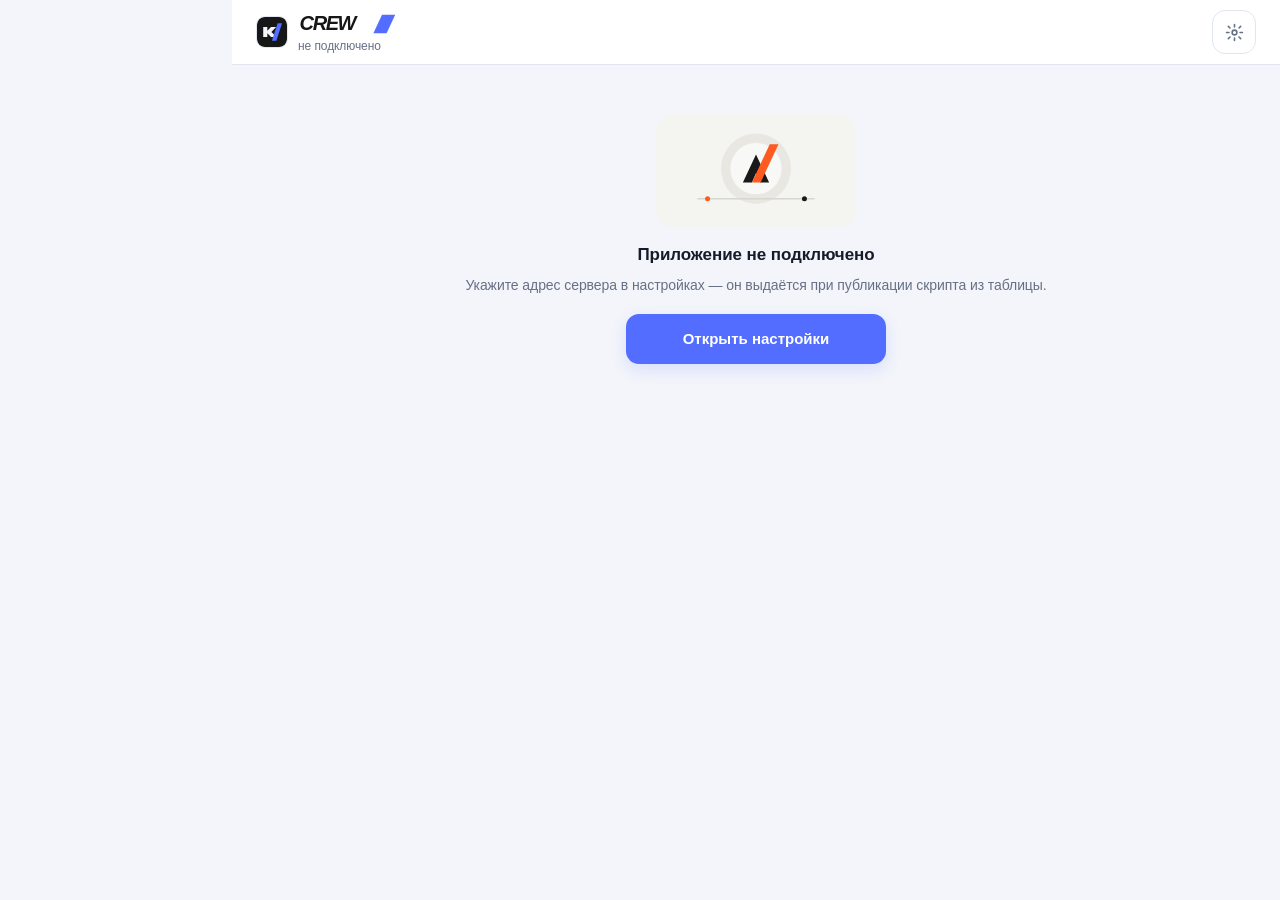
==== commit dc5c0b35: "Add files via upload" ====
--- a/index.html
+++ b/index.html
@@ -7,7 +7,7 @@
 <meta name="mobile-web-app-capable" content="yes">
 <meta name="apple-mobile-web-app-status-bar-style" content="default">
 <meta name="apple-mobile-web-app-title" content="CREW">
-<meta name="theme-color" content="#FFFFFF">
+<meta name="theme-color" content="#F3F5FA">
 <link rel="manifest" href="manifest.json">
 <link rel="apple-touch-icon" href="apple-touch-icon.png">
 <link rel="icon" href="icon-192.png">
--- a/assets/design-tokens.css
+++ b/assets/design-tokens.css
@@ -1,18 +1,18 @@
-/* CREW design tokens — reference for implementation */
+/* CREW 2.0 — cool graphite / electric blue */
 :root {
-  --crew-bg: #F5F5F3;
+  --crew-bg: #F3F5FA;
   --crew-surface: #FFFFFF;
-  --crew-surface-muted: #F0F0ED;
-  --crew-ink: #171717;
-  --crew-muted: #74746F;
-  --crew-border: #E5E4DF;
-  --crew-orange: #FF5A1F;
-  --crew-orange-soft: #FFF0E9;
-  --crew-success: #168653;
-  --crew-success-soft: #E8F5EE;
-  --crew-danger: #C83D36;
-  --crew-danger-soft: #FCEDEC;
+  --crew-surface-muted: #E9EDF5;
+  --crew-ink: #151B2B;
+  --crew-muted: #667085;
+  --crew-border: #E1E6F0;
+  --crew-accent: #526DFF;
+  --crew-accent-soft: #EEF1FF;
+  --crew-success: #16845B;
+  --crew-success-soft: #E7F6EF;
+  --crew-danger: #C83D4D;
+  --crew-danger-soft: #FDECEF;
   --crew-radius-card: 18px;
-  --crew-radius-control: 12px;
-  --crew-shadow-card: 0 2px 10px rgba(20,20,20,.045);
+  --crew-radius-control: 13px;
+  --crew-shadow-card: 0 3px 14px rgba(24, 39, 75, .055);
 }
--- a/styles.css
+++ b/styles.css
@@ -6,10 +6,8 @@
 :root{
   --bg:var(--crew-bg); --bg2:var(--crew-surface); --card:var(--crew-surface); --card-hi:var(--crew-surface-muted);
   --text:var(--crew-ink); --ink:var(--crew-ink); --muted:#70706B; --faint:#70706B;
-  --accent:var(--crew-orange); --accent-soft:var(--crew-orange-soft);
-  /* Фирменный оранжевый слишком светлый для мелкого текста на белом (2,9:1).
-     Для заливок он остаётся как есть, а текст и значки на светлом берут --accent-ink (4,6:1). */
-  --accent-ink:#C34512;
+  --accent:var(--crew-accent); --accent-soft:var(--crew-accent-soft);
+  --accent-ink:#4058DB;
   --good:#147C4C; --good-soft:var(--crew-success-soft);
   --bad:#BE3932; --bad-soft:var(--crew-danger-soft);
   --border:var(--crew-border); --shadow:var(--crew-shadow-card);
@@ -49,7 +47,7 @@
   .chip .dw{font-size:10.5px;font-weight:700;color:var(--muted);}
   .chip .dd{font-size:17px;font-weight:800;font-variant-numeric:tabular-nums;}
   .chip .ct{font-size:10.5px;color:var(--faint);font-variant-numeric:tabular-nums;}
-  .chip.sel{background:var(--accent);border-color:var(--accent);color:#fff;box-shadow:0 4px 12px rgba(255,90,46,.28);}
+  .chip.sel{background:var(--accent);border-color:var(--accent);color:#fff;box-shadow:0 4px 12px rgba(82,109,255,.22);}
   .chip.sel .dw,.chip.sel .ct{color:rgba(255,255,255,.85);}
   .chip.today::after{content:'';position:absolute;top:5px;right:6px;width:6px;height:6px;border-radius:50%;background:var(--good);}
 
@@ -103,7 +101,7 @@
   .empty h3{color:var(--text);font-size:17px;margin:0 0 6px;}
   .err{background:var(--bad-soft);border:1px solid rgba(255,107,107,.4);border-radius:14px;padding:14px;font-size:14px;line-height:1.5;}
 
-  .fab{position:fixed;right:18px;bottom:calc(20px + env(safe-area-inset-bottom,0px));width:58px;height:58px;border-radius:18px;background:var(--accent);border:none;display:flex;align-items:center;justify-content:center;box-shadow:0 10px 24px rgba(255,90,46,.32);z-index:20;cursor:pointer;}
+  .fab{position:fixed;right:18px;bottom:calc(20px + env(safe-area-inset-bottom,0px));width:58px;height:58px;border-radius:18px;background:var(--accent);border:none;display:flex;align-items:center;justify-content:center;box-shadow:0 10px 24px rgba(82,109,255,.24);z-index:20;cursor:pointer;}
   .fab svg{width:26px;height:26px;stroke:#fff;stroke-width:2.6;stroke-linecap:round;fill:none;}
 
   .back{position:fixed;inset:0;background:rgba(16,24,40,.45);z-index:30;display:flex;align-items:flex-end;}
@@ -118,7 +116,7 @@
   .hint{font-size:12px;color:var(--faint);margin-top:5px;line-height:1.45;}
   .two{display:flex;gap:10px;} .two>*{flex:1;min-width:0;}
   .btn{display:flex;align-items:center;justify-content:center;width:100%;padding:13px;border-radius:12px;border:none;font-weight:700;font-size:15px;margin-top:8px;cursor:pointer;text-decoration:none;}
-  .btn.p{background:var(--accent);color:#fff;box-shadow:0 6px 16px rgba(255,90,46,.25);}
+  .btn.p{background:var(--accent);color:#fff;box-shadow:0 6px 16px rgba(82,109,255,.18);}
   .btn.g{background:var(--good);color:#fff;}
   .btn.s{background:var(--card);border:1px solid var(--border);}
   .btn.q{background:transparent;color:var(--muted);}
@@ -287,7 +285,7 @@
   .tile.bad b{color:var(--bad);} .tile.bad svg{stroke:var(--bad);}
   .sech{display:flex;justify-content:space-between;align-items:baseline;margin:18px 2px 10px;font-size:17px;}
   .up{display:flex;align-items:center;gap:12px;padding:13px 14px;border-radius:16px;background:#fff;border:1px solid var(--border);margin-bottom:8px;cursor:pointer;box-shadow:var(--shadow);}
-  .up.today{background:var(--accent-soft);border-color:#ffd0bd;}
+  .up.today{background:var(--accent-soft);border-color:#D7DEFF;}
   .uw{font-weight:800;font-size:15.5px;} .us{font-size:12.5px;color:var(--muted);margin-top:2px;}
   .chev svg,.row2>svg{width:18px;height:18px;stroke:var(--faint);fill:none;stroke-width:2.2;stroke-linecap:round;stroke-linejoin:round;display:block;}
   .row2{display:flex;align-items:center;gap:12px;width:100%;text-align:left;padding:14px;border-radius:16px;background:#fff;border:1px solid var(--border);margin-bottom:8px;cursor:pointer;box-shadow:var(--shadow);}
@@ -321,7 +319,7 @@
 .tab{flex:1 0 auto;min-width:92px;min-height:44px;display:flex;align-items:center;justify-content:center;padding:10px 13px;border-radius:var(--r-ctl);background:var(--card-hi);border-color:transparent;white-space:nowrap;}
 .tab.on{background:var(--ink);border-color:var(--ink);color:#fff;}   /* филиал: графит; оранжевый оставлен для действий и выбора даты */
 .chip{width:58px;min-height:62px;box-shadow:none;}
-.chip.sel{box-shadow:0 5px 12px rgba(255,90,31,.2);}
+.chip.sel{box-shadow:0 5px 12px rgba(82,109,255,.18);}
 .summary{gap:8px;flex-wrap:wrap;line-height:1.5;}
 .summary>span:last-child{margin-left:auto;}
 .lnk{color:var(--accent);text-decoration:none;font-weight:650;margin-left:4px;}
@@ -352,7 +350,7 @@
 .dbadge{width:46px;height:50px;border-radius:13px;background:var(--card-hi);display:flex;flex-direction:column;align-items:center;justify-content:center;flex-shrink:0;}
 .dbadge small{font-size:10px;font-weight:750;color:var(--muted);} .dbadge b{font-size:18px;font-weight:850;font-variant-numeric:tabular-nums;line-height:1.1;}
 .up.today .dbadge{background:#fff;}
-button:focus-visible,input:focus-visible,select:focus-visible,[role="button"]:focus-visible,a:focus-visible{outline:3px solid rgba(255,90,31,.35);outline-offset:2px;}
+button:focus-visible,input:focus-visible,select:focus-visible,[role="button"]:focus-visible,a:focus-visible{outline:3px solid rgba(82,109,255,.30);outline-offset:2px;}
 button,[role="button"],a{touch-action:manipulation;}
 @media (max-width:390px){
   .content{padding-left:12px;padding-right:12px;}
@@ -396,7 +394,7 @@
   *,*::before,*::after{animation-duration:.001ms!important;animation-iteration-count:1!important;transition-duration:.001ms!important;}
 }
 
-/* 6. Контраст: оранжевый текст и значки на светлом фоне берут затемнённый оттенок */
+/* 6. Контраст: акцентные тексты и значки на светлом фоне используют тёмный синий оттенок */
 .lnk,.pill.v,.tags .tag.new.on,.pick button.on,nav.bar button.on,
 .summary .tag.f,.up .tag.f,.dbtn.on .dw,.dbtn.on .nt{color:var(--accent-ink);}
 .lnk{padding:4px 2px;display:inline-block;}   /* ссылки «сменить» и «весь месяц»: палец попадает */
@@ -432,3 +430,59 @@
 .bars{height:72px;margin-top:12px;}
 .pstats{font-size:12.5px;color:var(--muted);line-height:1.5;margin-top:10px;}
 .pstats b{color:var(--text);font-weight:750;font-variant-numeric:tabular-nums;}
+
+
+/* 8. CREW 2.0 — новая визуальная система: графит, холодный белый, electric blue */
+:root{
+  --accent:#526DFF;
+  --accent-soft:#EEF1FF;
+  --accent-ink:#4058DB;
+  --bg:#F3F5FA;
+  --bg2:#FFFFFF;
+  --card:#FFFFFF;
+  --card-hi:#E9EDF5;
+  --text:#151B2B;
+  --ink:#151B2B;
+  --muted:#667085;
+  --faint:#7B8497;
+  --border:#E1E6F0;
+  --shadow:0 3px 14px rgba(24,39,75,.055);
+  --r-card:18px;
+  --r-ctl:13px;
+}
+body{background:var(--bg);color:var(--text);}
+.top{background:rgba(255,255,255,.94);border-bottom-color:rgba(225,230,240,.9);}
+.title{letter-spacing:-.025em;font-weight:850;}
+.content{scrollbar-width:none;}
+.tab{background:#F0F2F8;border-color:transparent;color:#667085;}
+.tab.on{background:#151B2B;border-color:#151B2B;color:#fff;}
+.chip{border-color:#E5E9F2;background:#fff;}
+.chip.sel{background:#526DFF;border-color:#526DFF;color:#fff;box-shadow:0 5px 14px rgba(82,109,255,.2);}
+.search{background:#fff;border-color:#E1E6F0;box-shadow:0 2px 8px rgba(24,39,75,.035);}
+.search:focus,.field input:focus,.field select:focus{border-color:#526DFF;box-shadow:0 0 0 3px rgba(82,109,255,.10);}
+.card,.panel,.row2,.confirm,.pickbig button,.dbtn,.stat{box-shadow:0 3px 14px rgba(24,39,75,.045);}
+.card{border-radius:18px;border-color:#E7EAF2;}
+.mark{border-radius:15px;background:#F8F9FC;border-color:#E1E6F0;}
+.mark.on{background:#16845B;border-color:#16845B;}
+.fab{background:#526DFF;box-shadow:0 10px 24px rgba(82,109,255,.25);border-radius:19px;}
+.btn.p,.mini-btn{background:#526DFF;box-shadow:0 6px 16px rgba(82,109,255,.16);}
+.btn.p:active,.fab:active,.mini-btn:active{transform:translateY(1px);}
+.pick button.on,.tags .tag.on,.seg button.on{background:#526DFF;border-color:#526DFF;color:#fff;}
+.sortbar button.on{color:#4058DB;background:#fff;}
+.sortbtn.on{color:#4058DB;background:#EEF1FF;border-color:#D7DEFF;}
+.dbtn.on,.pickbig button.on{background:#EEF1FF;border-color:#526DFF;}
+.dbtn.on .dw,.dbtn.on .nt{color:#4058DB;}
+.stat{background:#F8F9FC;border-color:#E8EBF3;}
+.panel{border-radius:18px;}
+.sheet{background:#F9FAFD;border-color:#E5E9F2;}
+.field input,.field select{background:#fff;border-color:#E1E6F0;}
+.tags .tag,.pick button,.seg button{border-color:#E1E6F0;}
+nav.bar{background:rgba(255,255,255,.97);border-color:#E1E6F0;}
+nav.bar button.on{background:#EEF1FF;color:#4058DB;}
+.prog i,.bars i{background:#526DFF;}
+.up.today{background:#EEF1FF;border-color:#D7DEFF;}
+button:focus-visible,input:focus-visible,select:focus-visible,[role="button"]:focus-visible,a:focus-visible{outline:3px solid rgba(82,109,255,.3);outline-offset:2px;}
+@media (prefers-color-scheme:dark){
+  /* Keep the app intentionally light and consistent across devices. */
+  :root{color-scheme:light;}
+}
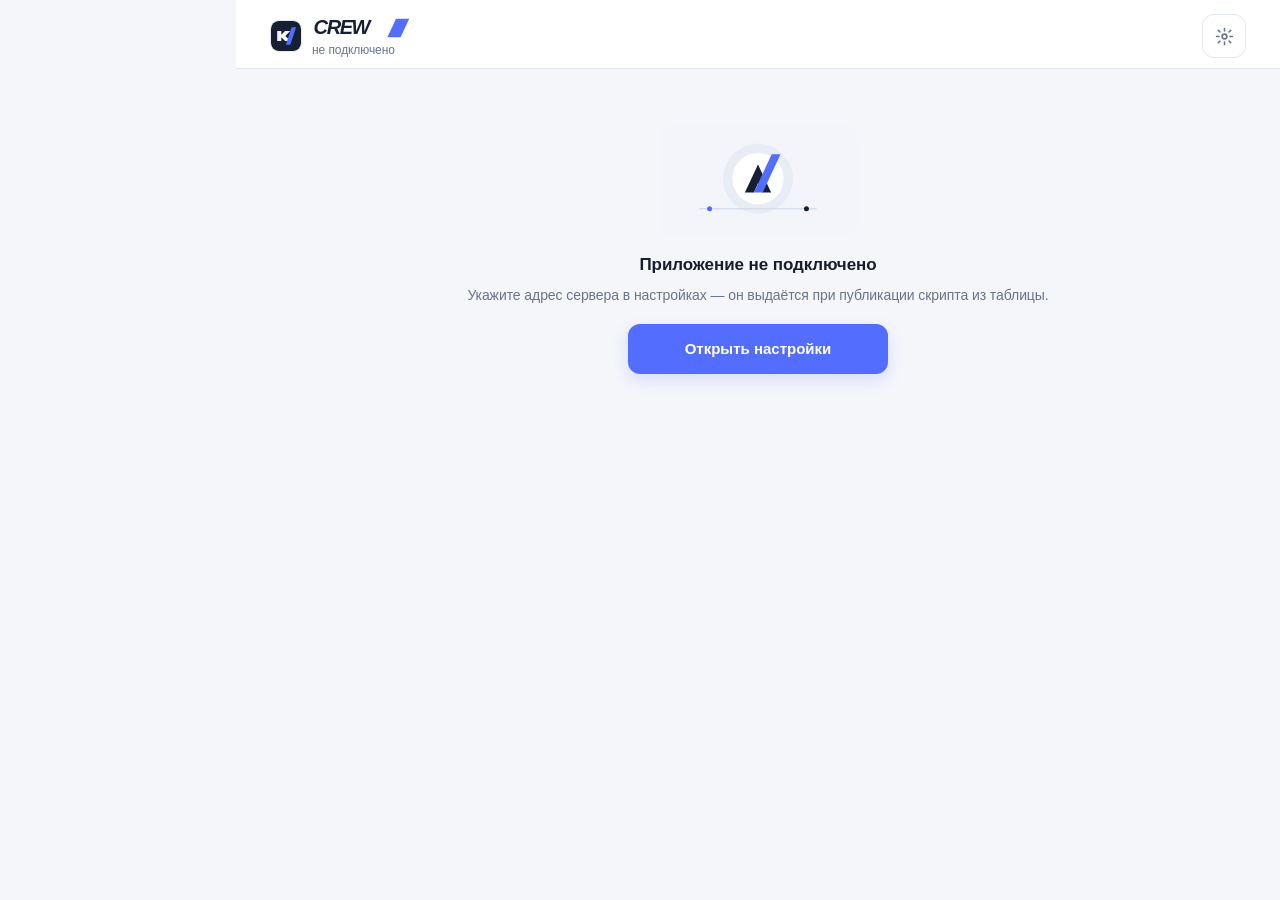
==== commit a8d4a653: "Add files via upload" ====
--- a/index.html
+++ b/index.html
@@ -7,7 +7,7 @@
 <meta name="mobile-web-app-capable" content="yes">
 <meta name="apple-mobile-web-app-status-bar-style" content="default">
 <meta name="apple-mobile-web-app-title" content="CREW">
-<meta name="theme-color" content="#F3F5FA">
+<meta name="theme-color" content="#FFFFFF">
 <link rel="manifest" href="manifest.json">
 <link rel="apple-touch-icon" href="apple-touch-icon.png">
 <link rel="icon" href="icon-192.png">
--- a/assets/design-tokens.css
+++ b/assets/design-tokens.css
@@ -1,18 +1,18 @@
-/* CREW 2.0 — cool graphite / electric blue */
+/* CREW design system — graphite, cool white and electric blue */
 :root {
   --crew-bg: #F3F5FA;
   --crew-surface: #FFFFFF;
-  --crew-surface-muted: #E9EDF5;
-  --crew-ink: #151B2B;
-  --crew-muted: #667085;
-  --crew-border: #E1E6F0;
+  --crew-surface-muted: #EEF1F7;
+  --crew-ink: #172033;
+  --crew-muted: #6F7890;
+  --crew-border: #E3E8F1;
   --crew-accent: #526DFF;
   --crew-accent-soft: #EEF1FF;
   --crew-success: #16845B;
-  --crew-success-soft: #E7F6EF;
+  --crew-success-soft: #E8F6EF;
   --crew-danger: #C83D4D;
-  --crew-danger-soft: #FDECEF;
+  --crew-danger-soft: #FCEDEF;
   --crew-radius-card: 18px;
-  --crew-radius-control: 13px;
-  --crew-shadow-card: 0 3px 14px rgba(24, 39, 75, .055);
+  --crew-radius-control: 12px;
+  --crew-shadow-card: 0 4px 16px rgba(27, 39, 67, .055);
 }
--- a/styles.css
+++ b/styles.css
@@ -7,7 +7,8 @@
   --bg:var(--crew-bg); --bg2:var(--crew-surface); --card:var(--crew-surface); --card-hi:var(--crew-surface-muted);
   --text:var(--crew-ink); --ink:var(--crew-ink); --muted:#70706B; --faint:#70706B;
   --accent:var(--crew-accent); --accent-soft:var(--crew-accent-soft);
-  --accent-ink:#4058DB;
+  /* Акцентные подписи на светлом фоне используют контрастный оттенок --accent-ink. */
+  --accent-ink:#4058D8;
   --good:#147C4C; --good-soft:var(--crew-success-soft);
   --bad:#BE3932; --bad-soft:var(--crew-danger-soft);
   --border:var(--crew-border); --shadow:var(--crew-shadow-card);
@@ -47,7 +48,7 @@
   .chip .dw{font-size:10.5px;font-weight:700;color:var(--muted);}
   .chip .dd{font-size:17px;font-weight:800;font-variant-numeric:tabular-nums;}
   .chip .ct{font-size:10.5px;color:var(--faint);font-variant-numeric:tabular-nums;}
-  .chip.sel{background:var(--accent);border-color:var(--accent);color:#fff;box-shadow:0 4px 12px rgba(82,109,255,.22);}
+  .chip.sel{background:var(--accent);border-color:var(--accent);color:#fff;box-shadow:0 4px 12px rgba(82,109,255,.20);}
   .chip.sel .dw,.chip.sel .ct{color:rgba(255,255,255,.85);}
   .chip.today::after{content:'';position:absolute;top:5px;right:6px;width:6px;height:6px;border-radius:50%;background:var(--good);}
 
@@ -101,7 +102,7 @@
   .empty h3{color:var(--text);font-size:17px;margin:0 0 6px;}
   .err{background:var(--bad-soft);border:1px solid rgba(255,107,107,.4);border-radius:14px;padding:14px;font-size:14px;line-height:1.5;}
 
-  .fab{position:fixed;right:18px;bottom:calc(20px + env(safe-area-inset-bottom,0px));width:58px;height:58px;border-radius:18px;background:var(--accent);border:none;display:flex;align-items:center;justify-content:center;box-shadow:0 10px 24px rgba(82,109,255,.24);z-index:20;cursor:pointer;}
+  .fab{position:fixed;right:18px;bottom:calc(20px + env(safe-area-inset-bottom,0px));width:58px;height:58px;border-radius:18px;background:var(--accent);border:none;display:flex;align-items:center;justify-content:center;box-shadow:0 10px 24px rgba(82,109,255,.25);z-index:20;cursor:pointer;}
   .fab svg{width:26px;height:26px;stroke:#fff;stroke-width:2.6;stroke-linecap:round;fill:none;}
 
   .back{position:fixed;inset:0;background:rgba(16,24,40,.45);z-index:30;display:flex;align-items:flex-end;}
@@ -243,7 +244,7 @@
 
 
   /* ——— новые экраны: навигация, главная, ученики, оплаты, ещё ——— */
-  /* ===== новый вид: графит + оранжевый ===== */
+  /* ===== legacy component layer; palette remapped below ===== */
   .wmimg{display:block;height:24px;width:auto;}
   .wmimg.light{height:34px;}
   .top{border-bottom:none;box-shadow:0 1px 0 var(--border);}
@@ -285,7 +286,7 @@
   .tile.bad b{color:var(--bad);} .tile.bad svg{stroke:var(--bad);}
   .sech{display:flex;justify-content:space-between;align-items:baseline;margin:18px 2px 10px;font-size:17px;}
   .up{display:flex;align-items:center;gap:12px;padding:13px 14px;border-radius:16px;background:#fff;border:1px solid var(--border);margin-bottom:8px;cursor:pointer;box-shadow:var(--shadow);}
-  .up.today{background:var(--accent-soft);border-color:#D7DEFF;}
+  .up.today{background:var(--accent-soft);border-color:#DCE2FF;}
   .uw{font-weight:800;font-size:15.5px;} .us{font-size:12.5px;color:var(--muted);margin-top:2px;}
   .chev svg,.row2>svg{width:18px;height:18px;stroke:var(--faint);fill:none;stroke-width:2.2;stroke-linecap:round;stroke-linejoin:round;display:block;}
   .row2{display:flex;align-items:center;gap:12px;width:100%;text-align:left;padding:14px;border-radius:16px;background:#fff;border:1px solid var(--border);margin-bottom:8px;cursor:pointer;box-shadow:var(--shadow);}
@@ -317,9 +318,9 @@
 .ib{width:44px;height:44px;border-radius:var(--r-ctl);box-shadow:none;}
 .tabs{gap:7px;overflow-x:auto;scrollbar-width:none;}
 .tab{flex:1 0 auto;min-width:92px;min-height:44px;display:flex;align-items:center;justify-content:center;padding:10px 13px;border-radius:var(--r-ctl);background:var(--card-hi);border-color:transparent;white-space:nowrap;}
-.tab.on{background:var(--ink);border-color:var(--ink);color:#fff;}   /* филиал: графит; оранжевый оставлен для действий и выбора даты */
+.tab.on{background:var(--ink);border-color:var(--ink);color:#fff;}   /* Филиал: графит; действия и выбранная дата — electric blue. */
 .chip{width:58px;min-height:62px;box-shadow:none;}
-.chip.sel{box-shadow:0 5px 12px rgba(82,109,255,.18);}
+.chip.sel{box-shadow:0 5px 12px rgba(82,109,255,.20);}
 .summary{gap:8px;flex-wrap:wrap;line-height:1.5;}
 .summary>span:last-child{margin-left:auto;}
 .lnk{color:var(--accent);text-decoration:none;font-weight:650;margin-left:4px;}
@@ -394,7 +395,7 @@
   *,*::before,*::after{animation-duration:.001ms!important;animation-iteration-count:1!important;transition-duration:.001ms!important;}
 }
 
-/* 6. Контраст: акцентные тексты и значки на светлом фоне используют тёмный синий оттенок */
+/* 6. Контраст: синий текст и значки на светлом фоне берут затемнённый оттенок */
 .lnk,.pill.v,.tags .tag.new.on,.pick button.on,nav.bar button.on,
 .summary .tag.f,.up .tag.f,.dbtn.on .dw,.dbtn.on .nt{color:var(--accent-ink);}
 .lnk{padding:4px 2px;display:inline-block;}   /* ссылки «сменить» и «весь месяц»: палец попадает */
@@ -431,58 +432,319 @@
 .pstats{font-size:12.5px;color:var(--muted);line-height:1.5;margin-top:10px;}
 .pstats b{color:var(--text);font-weight:750;font-variant-numeric:tabular-nums;}
 
-
-/* 8. CREW 2.0 — новая визуальная система: графит, холодный белый, electric blue */
+/* 8. CREW 2.0 — unified palette and desktop workspace */
 :root{
   --accent:#526DFF;
   --accent-soft:#EEF1FF;
-  --accent-ink:#4058DB;
+  --accent-ink:#4058D8;
+  --good:#16845B;
+  --good-soft:#E8F6EF;
+  --bad:#C83D4D;
+  --bad-soft:#FCEDEF;
   --bg:#F3F5FA;
   --bg2:#FFFFFF;
   --card:#FFFFFF;
-  --card-hi:#E9EDF5;
-  --text:#151B2B;
-  --ink:#151B2B;
-  --muted:#667085;
-  --faint:#7B8497;
-  --border:#E1E6F0;
-  --shadow:0 3px 14px rgba(24,39,75,.055);
-  --r-card:18px;
-  --r-ctl:13px;
+  --card-hi:#EEF1F7;
+  --text:#172033;
+  --ink:#172033;
+  --muted:#6F7890;
+  --faint:#8791A7;
+  --border:#E3E8F1;
+  --shadow:0 4px 16px rgba(27,39,67,.055);
+  color-scheme:light;
 }
 body{background:var(--bg);color:var(--text);}
-.top{background:rgba(255,255,255,.94);border-bottom-color:rgba(225,230,240,.9);}
-.title{letter-spacing:-.025em;font-weight:850;}
-.content{scrollbar-width:none;}
-.tab{background:#F0F2F8;border-color:transparent;color:#667085;}
-.tab.on{background:#151B2B;border-color:#151B2B;color:#fff;}
-.chip{border-color:#E5E9F2;background:#fff;}
-.chip.sel{background:#526DFF;border-color:#526DFF;color:#fff;box-shadow:0 5px 14px rgba(82,109,255,.2);}
-.search{background:#fff;border-color:#E1E6F0;box-shadow:0 2px 8px rgba(24,39,75,.035);}
-.search:focus,.field input:focus,.field select:focus{border-color:#526DFF;box-shadow:0 0 0 3px rgba(82,109,255,.10);}
-.card,.panel,.row2,.confirm,.pickbig button,.dbtn,.stat{box-shadow:0 3px 14px rgba(24,39,75,.045);}
-.card{border-radius:18px;border-color:#E7EAF2;}
-.mark{border-radius:15px;background:#F8F9FC;border-color:#E1E6F0;}
-.mark.on{background:#16845B;border-color:#16845B;}
-.fab{background:#526DFF;box-shadow:0 10px 24px rgba(82,109,255,.25);border-radius:19px;}
-.btn.p,.mini-btn{background:#526DFF;box-shadow:0 6px 16px rgba(82,109,255,.16);}
-.btn.p:active,.fab:active,.mini-btn:active{transform:translateY(1px);}
-.pick button.on,.tags .tag.on,.seg button.on{background:#526DFF;border-color:#526DFF;color:#fff;}
-.sortbar button.on{color:#4058DB;background:#fff;}
-.sortbtn.on{color:#4058DB;background:#EEF1FF;border-color:#D7DEFF;}
-.dbtn.on,.pickbig button.on{background:#EEF1FF;border-color:#526DFF;}
-.dbtn.on .dw,.dbtn.on .nt{color:#4058DB;}
-.stat{background:#F8F9FC;border-color:#E8EBF3;}
-.panel{border-radius:18px;}
-.sheet{background:#F9FAFD;border-color:#E5E9F2;}
-.field input,.field select{background:#fff;border-color:#E1E6F0;}
-.tags .tag,.pick button,.seg button{border-color:#E1E6F0;}
-nav.bar{background:rgba(255,255,255,.97);border-color:#E1E6F0;}
-nav.bar button.on{background:#EEF1FF;color:#4058DB;}
-.prog i,.bars i{background:#526DFF;}
-.up.today{background:#EEF1FF;border-color:#D7DEFF;}
-button:focus-visible,input:focus-visible,select:focus-visible,[role="button"]:focus-visible,a:focus-visible{outline:3px solid rgba(82,109,255,.3);outline-offset:2px;}
-@media (prefers-color-scheme:dark){
-  /* Keep the app intentionally light and consistent across devices. */
-  :root{color-scheme:light;}
-}
+.tile,.card,.panel,.up,.row2,.stat{box-shadow:var(--shadow);}
+.chip.sel{box-shadow:0 4px 12px rgba(82,109,255,.20);}
+.fab{box-shadow:0 10px 24px rgba(82,109,255,.25);}
+.btn.p{box-shadow:0 6px 16px rgba(82,109,255,.18);}
+button:focus-visible,input:focus-visible,select:focus-visible,[role="button"]:focus-visible,a:focus-visible{outline:3px solid rgba(82,109,255,.30);outline-offset:2px;}
+
+@media (min-width:900px){
+  #app{padding-left:248px;}
+  nav.bar{
+    width:248px;padding:26px 16px;gap:7px;
+    background:#FFFFFF;border-right:1px solid #E4E9F2;
+    box-shadow:8px 0 28px rgba(28,39,65,.025);
+  }
+  nav.bar::before{height:38px;margin:0 12px 28px;background:url('assets/crew-wordmark.svg') left center/auto 100% no-repeat;}
+  nav.bar button{
+    min-height:48px;padding:12px 15px;border-radius:13px;
+    color:#778198;font-size:14px;font-weight:700;letter-spacing:-.1px;
+  }
+  nav.bar button.on{background:#EEF1FF;color:#415BE0;box-shadow:inset 3px 0 0 #526DFF;}
+  nav.bar button:hover:not(.on){background:#F6F7FB;color:#26324A;}
+  nav.bar svg{width:21px;height:21px;}
+  nav.bar .nb{background:#526DFF;}
+  .top{padding:18px 34px 12px;}
+  .top>.row,.tabs{max-width:1660px;width:100%;margin-left:auto;margin-right:auto;}
+  .content{max-width:1660px;width:100%;margin-left:auto;margin-right:auto;padding:24px 34px 42px;}
+  .home.content{padding:24px 34px 42px;}
+  .hero{
+    margin:0 0 18px;padding:24px 30px 58px;min-height:174px;
+    border-radius:23px;background:linear-gradient(112deg,#141C2F 0%,#1C2945 68%,#253B72 100%);
+    box-shadow:0 14px 32px rgba(21,31,54,.12);
+  }
+  .hero::before{content:'';display:block;position:absolute;width:360px;height:360px;top:-210px;right:5%;transform:none;border-radius:50%;background:rgba(82,109,255,.18);filter:blur(2px);}
+  .hero::after{content:'';display:block;position:absolute;right:20%;bottom:-210px;top:auto;width:320px;height:320px;transform:none;border-radius:50%;background:rgba(106,132,255,.09);}
+  .hrow{align-items:center;}
+  .wmimg.light{height:29px;}
+  .hero .ib.dk{width:42px;height:42px;border-radius:13px;background:rgba(255,255,255,.09);border-color:rgba(255,255,255,.15);}
+  .hi{font-size:27px;letter-spacing:-.55px;margin-top:18px;}
+  .hd{font-size:13px;margin-top:5px;color:rgba(236,241,255,.68);}
+  .hsel{position:absolute;right:30px;bottom:22px;margin:0;padding:0;gap:8px;overflow:visible;}
+  .hsel button{padding:9px 14px;border-radius:11px;background:rgba(255,255,255,.08);border-color:rgba(255,255,255,.17);font-size:12.5px;transition:background .15s,border-color .15s;}
+  .hsel button:hover{background:rgba(255,255,255,.15);}
+  .hsel button.on{background:#526DFF;border-color:#526DFF;color:#fff;box-shadow:0 5px 14px rgba(82,109,255,.28);}
+  .tiles{grid-template-columns:repeat(4,minmax(0,1fr));gap:14px;margin:-34px 0 22px;}
+  .tile{min-height:112px;padding:16px 18px;border:1px solid #E8ECF4;border-radius:17px;transition:transform .15s,box-shadow .15s,border-color .15s;}
+  .tile:hover{transform:translateY(-2px);border-color:#D7DFF4;box-shadow:0 9px 24px rgba(27,39,67,.09);}
+  .tile svg{width:20px;height:20px;stroke:#6D7894;}
+  .tile b{font-size:25px;margin-top:8px;color:#172033;}
+  .tile span{font-size:12px;color:#758099;}
+  .tile.bad b,.tile.bad svg{color:#C83D4D;stroke:#C83D4D;}
+  .home-layout{display:grid;grid-template-columns:minmax(0,1.65fr) minmax(280px,.78fr);gap:18px;align-items:start;margin-top:0;}
+  .home-schedule,.aside-card{background:#FFFFFF;border:1px solid #E5EAF3;border-radius:19px;box-shadow:0 4px 18px rgba(27,39,67,.045);}
+  .home-schedule{padding:20px 20px 18px;min-width:0;}
+  .home-section-head,.aside-title{display:flex;align-items:center;justify-content:space-between;gap:12px;margin:0 0 15px;}
+  .eyebrow{font-size:10px;line-height:1.3;letter-spacing:1.15px;font-weight:800;color:#8A94AA;}
+  .home-section-head h2,.aside-title h2,.quick-card h2{margin:4px 0 0;font-size:19px;line-height:1.2;letter-spacing:-.35px;font-weight:800;color:#172033;}
+  .text-action{display:inline-flex;align-items:center;gap:5px;border:0;background:transparent;color:#526DFF;font-size:12.5px;font-weight:750;white-space:nowrap;cursor:pointer;padding:8px 2px;}
+  .text-action svg{width:15px;height:15px;stroke:currentColor;fill:none;stroke-width:2.2;}
+  .up-list{display:grid;grid-template-columns:repeat(2,minmax(0,1fr));gap:9px;}
+  .up{min-width:0;min-height:76px;margin:0;padding:12px 13px;display:flex;gap:12px;border-radius:14px;background:#FBFCFE;border-color:#E8ECF3;box-shadow:none;transition:border-color .15s,background .15s,transform .15s;}
+  .up:hover{border-color:#C9D3F5;background:#FFFFFF;transform:translateY(-1px);}
+  .up.today{background:#F1F4FF;border-color:#D8DFFF;}
+  .up-date{width:94px;flex-shrink:0;display:flex;align-items:center;justify-content:center;flex-direction:column;gap:5px;border-right:1px solid #E5EAF3;padding-right:10px;color:#526DFF;text-align:center;}
+  .up-date span{font-size:12px;font-weight:800;line-height:1.25;}
+  .up-date i{width:22px;height:3px;border-radius:4px;background:#DCE3FF;}
+  .up.today .up-date i{background:#526DFF;}
+  .uw{font-size:14px;font-weight:800;line-height:1.35;}
+  .us{font-size:12px;line-height:1.4;margin-top:4px;color:#7C879D;}
+  .chev svg{width:17px;height:17px;stroke:#9AA4B8;}
+  .home-aside{display:grid;gap:14px;min-width:0;}
+  .aside-card{padding:18px 18px 14px;}
+  .aside-count{display:grid;place-items:center;min-width:30px;height:30px;padding:0 8px;border-radius:10px;background:#EEF1FF;color:#526DFF;font-size:13px;font-weight:800;}
+  .branch-row{width:100%;display:flex;align-items:center;gap:11px;padding:12px 8px;border:0;border-bottom:1px solid #EFF2F7;background:transparent;text-align:left;cursor:pointer;border-radius:10px;color:#172033;}
+  .branch-row:last-child{border-bottom:0;}
+  .branch-row:hover,.branch-row.active{background:#F5F7FF;}
+  .branch-dot{width:9px;height:9px;border-radius:50%;background:#A7B2C8;flex-shrink:0;}
+  .branch-row.active .branch-dot{background:#526DFF;box-shadow:0 0 0 4px #E8ECFF;}
+  .branch-copy{display:flex;flex-direction:column;gap:3px;min-width:0;flex:1;}
+  .branch-copy b{font-size:12.5px;font-weight:750;line-height:1.3;}
+  .branch-copy small{font-size:11px;color:#8A94AA;}
+  .branch-row strong{font-size:18px;font-weight:850;font-variant-numeric:tabular-nums;}
+  .branch-row>svg,.quick-action>svg:last-child{width:16px;height:16px;stroke:#A1AABE;fill:none;stroke-width:2;flex-shrink:0;}
+  .quick-card{padding-bottom:10px;}
+  .quick-card h2{margin-bottom:10px;}
+  .quick-action{width:100%;display:flex;align-items:center;gap:10px;padding:11px 8px;border:0;border-top:1px solid #EFF2F7;background:transparent;text-align:left;color:#26324A;font-size:12.5px;font-weight:700;cursor:pointer;}
+  .quick-action:hover{color:#4058D8;background:#F7F8FF;}
+  .quick-action>svg:first-child{width:18px;height:18px;stroke:#6175D9;fill:none;stroke-width:2;flex-shrink:0;}
+  .quick-action span{flex:1;}
+  .row2{margin:0 0 16px;border-radius:14px;}
+  .banner{margin-bottom:14px;}
+  .content .grp{grid-template-columns:repeat(3,minmax(0,1fr));}
+  .fab{right:30px;}
+}
+@media (min-width:1300px){
+  .home-layout{grid-template-columns:minmax(0,1.72fr) minmax(300px,.72fr);gap:20px;}
+  .up-list{grid-template-columns:repeat(2,minmax(0,1fr));}
+}
+@media (min-width:900px) and (max-width:1199px){
+  #app{padding-left:220px;}
+  nav.bar{width:220px;}
+  .content,.home.content{padding-left:22px;padding-right:22px;}
+  .top{padding-left:22px;padding-right:22px;}
+  .home-layout{grid-template-columns:minmax(0,1fr);}
+  .home-aside{grid-template-columns:repeat(2,minmax(0,1fr));}
+  .up-list{grid-template-columns:repeat(2,minmax(0,1fr));}
+}
+@media (min-width:700px) and (max-width:899px){
+  .content.home{padding:18px 24px 38px;}
+  .hero{border-radius:20px;margin:12px 0 0;padding:20px 24px 56px;}
+  .hero::before,.hero::after{display:none;}
+  .home-layout{display:block;}
+  .home-schedule{padding:18px;border-radius:18px;}
+  .up-list{display:grid;grid-template-columns:repeat(2,minmax(0,1fr));gap:9px;}
+  .up-date{width:86px;flex-shrink:0;display:flex;flex-direction:column;align-items:center;justify-content:center;gap:5px;border-right:1px solid var(--border);padding-right:9px;color:var(--accent);text-align:center;}
+  .up-date span{font-size:11px;font-weight:800;line-height:1.25;}
+  .up-date i{display:block;width:20px;height:3px;border-radius:4px;background:var(--accent-soft);}
+  .home-aside{display:none;}
+}
+@media (max-width:699px){
+  .hero::before,.hero::after{display:none;}
+  .hero{background:linear-gradient(125deg,#141C2F 0%,#202C48 100%);}
+  .home-layout{display:block;}
+  .home-aside{display:none;}
+  .home-schedule{background:transparent;border:0;box-shadow:none;padding:0;}
+  .home-section-head{margin:14px 2px 9px;}
+  .home-section-head h2{font-size:16px;}
+  .home-section-head .eyebrow,.text-action{display:none;}
+  .up-list{display:block;}
+  .up-date{width:76px;flex-shrink:0;display:flex;flex-direction:column;align-items:center;justify-content:center;gap:5px;border-right:1px solid var(--border);padding-right:8px;color:var(--accent);text-align:center;}
+  .up-date span{font-size:11px;font-weight:800;line-height:1.2;}
+  .up-date i{display:block;width:18px;height:3px;border-radius:4px;background:var(--accent-soft);}
+}
+
+/* ================================================================
+   CREW 2.1 — плотный mobile UX + полноценная desktop-компоновка
+   Слой намеренно расположен последним: перекрывает старые правила,
+   не меняя обработчики, API и структуру данных.
+   ================================================================ */
+:root{
+  --bg:#F4F6FA;--bg2:#FFFFFF;--card:#FFFFFF;--card-hi:#EEF1F7;
+  --text:#171D2B;--ink:#171D2B;--muted:#69748A;--faint:#8993A6;
+  --accent:#536DFE;--accent-soft:#EEF1FF;--accent-ink:#4058D8;
+  --good:#25845B;--good-soft:#E9F5EF;--bad:#C34444;--bad-soft:#FCEEEE;
+  --border:#E1E6EF;--shadow:0 2px 10px rgba(24,36,64,.035);
+  color-scheme:light;
+}
+body{background:var(--bg);color:var(--text);}
+button:focus-visible,input:focus-visible,select:focus-visible,[role="button"]:focus-visible,a:focus-visible{outline:3px solid rgba(83,109,254,.3);outline-offset:2px;}
+.up.today{background:#F2F4FF;border-color:#DCE2FF;}
+.chip.sel{box-shadow:0 3px 10px rgba(83,109,254,.18);}
+.mark{border-color:#DCE2EC;}
+.mark.on{background:var(--good);border-color:var(--good);}
+.fab{background:var(--accent);box-shadow:0 7px 18px rgba(83,109,254,.22);}
+
+/* Mobile: one-hand use, less vertical waste */
+@media(max-width:699px){
+  html,body{min-height:100%;}
+  #app{min-height:100%;height:100dvh;}
+  .top{padding:calc(7px + env(safe-area-inset-top,0px)) 16px 8px;}
+  .top>.row{min-height:48px;gap:10px;}
+  .logo{width:34px;height:34px;border-radius:10px;}
+  .title{font-size:17px;line-height:1.15;}
+  .sub{font-size:12px;line-height:1.2;margin-top:2px;}
+  .ib{width:38px;height:38px;border-radius:12px;}
+  .tabs{margin-top:8px;gap:6px;}
+  .tab{min-height:38px;padding:8px 11px;font-size:12px;border-radius:11px;}
+  .content{padding:10px 14px calc(78px + env(safe-area-inset-bottom,0px));}
+  nav.bar{padding:5px 5px calc(5px + env(safe-area-inset-bottom,0px));min-height:62px;background:rgba(255,255,255,.97);backdrop-filter:blur(18px);-webkit-backdrop-filter:blur(18px);}
+  nav.bar button{gap:2px;padding:5px 0 3px;font-size:10px;line-height:1.15;}
+  nav.bar svg{width:21px;height:21px;}
+  nav.bar button.on{background:transparent;color:var(--accent);}
+  nav.bar button.on::before{content:"";position:absolute;top:-5px;width:30px;height:3px;border-radius:4px;background:var(--accent);}
+  nav.bar .nb{top:-2px;}
+
+  /* Home */
+  .home.content{padding:0 14px calc(82px + env(safe-area-inset-bottom));}
+  .hero{margin:0 -14px 0;padding:calc(13px + env(safe-area-inset-top,0px)) 18px 20px;border-radius:0 0 20px 20px;background:#171D2B;min-height:0;}
+  .hero::before,.hero::after{display:none;}
+  .wmimg.light{height:25px;}
+  .hero .ib.dk{width:38px;height:38px;border-radius:12px;}
+  .hi{font-size:19px;letter-spacing:-.35px;margin-top:13px;}
+  .hd{font-size:11.5px;margin-top:3px;color:#AAB3C5;}
+  .hsel{margin-top:12px;padding:0;gap:6px;overflow-x:auto;}
+  .hsel button{padding:8px 11px;border-radius:10px;font-size:11.5px;}
+  .hsel button.on{background:var(--accent);border-color:var(--accent);}
+  .tiles{gap:8px;margin:10px 0 15px;}
+  .tile{min-height:82px;padding:10px 11px;border-radius:14px;box-shadow:none;border-color:var(--border);}
+  .tile svg{width:18px;height:18px;}
+  .tile b{font-size:21px;margin-top:5px;line-height:1.15;}
+  .tile span{font-size:10.5px;line-height:1.2;display:block;margin-top:2px;}
+  .sech{font-size:15px;margin:14px 1px 8px;}
+  .home-section-head{margin:10px 1px 8px;}
+  .home-section-head h2{font-size:16px;}
+  .up-list{display:grid;grid-template-columns:1fr;gap:7px;}
+  .up{min-height:58px;padding:9px 10px;border-radius:13px;margin:0;box-shadow:none;gap:9px;}
+  .up-date{width:58px;padding-right:8px;gap:2px;}
+  .up-date span{font-size:10.5px;}
+  .up-date i{width:16px;height:2px;}
+  .uw{font-size:13px;}
+  .us{font-size:11px;margin-top:2px;}
+  .row2{padding:11px 12px;margin-bottom:7px;border-radius:13px;box-shadow:none;}
+  .row2 b{font-size:13.5px;}.row2 span{font-size:11px;}
+  .row2>svg:first-child{width:19px;height:19px;}
+
+  /* Attendance and student lists */
+  .strip{gap:6px;margin-left:-14px;margin-right:-14px;padding-left:14px;padding-right:14px;}
+  .chip{width:48px;min-height:54px;padding:6px 0;border-radius:12px;}
+  .chip .dw{font-size:9.5px;}.chip .dd{font-size:16px;}.chip .ct{font-size:9.5px;}
+  .summary{margin:9px 1px 7px;font-size:11.5px;gap:5px;}
+  .summary b{font-size:13px;}
+  .prog{height:4px;margin:0 2px 9px;}
+  .search{padding:10px 12px;min-height:42px;font-size:15px;margin-bottom:9px;border-radius:12px;box-shadow:none;}
+  .gseg,.seg{gap:6px;margin-bottom:10px;}
+  .seg button{padding:8px 11px;font-size:12px;}
+  .sortbar{margin-bottom:8px;padding:3px;}
+  .sortbar button{min-height:38px;padding:8px 6px;font-size:11.5px;}
+  .gh{padding:3px 3px 6px;font-size:10px;}
+  .card{min-height:60px;padding:8px 9px 8px 11px;margin-bottom:6px;border-radius:14px;gap:9px;box-shadow:none;}
+  .card .nm{font-size:14px;}
+  .meta{gap:5px;margin-top:3px;}
+  .pill{font-size:10px;padding:3px 7px;}
+  .mark{width:42px;height:42px;border-radius:12px;}
+  .mark svg{width:20px;height:20px;}
+  .av{width:34px;height:34px;font-size:12px;}
+  .fab{width:52px;height:52px;right:15px;bottom:calc(72px + env(safe-area-inset-bottom,0px));border-radius:16px;}
+
+  /* Payments */
+  .seg{overflow-x:auto;scrollbar-width:none;}
+  .big{font-size:29px;line-height:1.12;margin-top:4px;}
+  .bigs{font-size:12px;margin-top:4px;}
+  .pstats{font-size:11.5px;line-height:1.45;color:var(--muted);margin-top:8px;}
+  .bars{height:54px;gap:2px;margin-top:10px;}
+  .bars i{border-radius:2px 2px 0 0;}
+  .axis{font-size:10px;margin-top:4px;}
+  .sech{margin:13px 2px 8px;font-size:15px;}
+  .am2{font-size:14px;}
+  .hint{font-size:11.5px;}
+
+  /* More screen: compact action list */
+  .content>.row2{min-height:62px;padding:10px 12px;margin-bottom:7px;}
+  .content>.row2 b{font-size:13.5px;}
+  .content>.row2 span{font-size:11px;}
+  .content>.hint[style*="text-align:center"]{font-size:10.5px;margin-top:12px!important;}
+  .panel{padding:12px;border-radius:14px;margin-bottom:10px;}
+  .empty{padding:26px 14px;}
+}
+
+/* Desktop: use the actual width, balanced dashboard, no narrow centered column */
+@media(min-width:900px){
+  #app{padding-left:236px;}
+  nav.bar{width:236px;padding:24px 14px;}
+  nav.bar::before{height:36px;margin:0 12px 24px;background-image:url('assets/crew-wordmark.svg');}
+  nav.bar button{min-height:46px;padding:11px 13px;font-size:13.5px;border-radius:12px;}
+  .top{padding:14px 34px 10px;}
+  .top>.row,.tabs{max-width:1760px;}
+  .content,.home.content{max-width:1760px;padding:22px 34px 38px;}
+  .home.content{padding-top:22px;}
+  .hero{margin:0 0 14px;padding:22px 26px 52px;min-height:150px;border-radius:20px;background:#171D2B;box-shadow:none;}
+  .hero::before{width:300px;height:300px;top:-190px;right:6%;border-radius:50%;transform:none;background:rgba(83,109,254,.16);filter:blur(0);}
+  .hero::after{width:260px;height:260px;right:22%;top:auto;bottom:-190px;border-radius:50%;transform:none;background:rgba(83,109,254,.09);}
+  .hi{font-size:24px;margin-top:15px;}
+  .hd{font-size:12.5px;}
+  .hsel{right:26px;bottom:18px;gap:7px;}
+  .hsel button{font-size:12px;padding:8px 12px;}
+  .tiles{grid-template-columns:repeat(4,minmax(0,1fr));gap:12px;margin:-25px 0 18px;}
+  .tile{min-height:96px;padding:13px 15px;border-radius:15px;}
+  .tile b{font-size:23px;}
+  .home-layout{grid-template-columns:minmax(0,1.7fr) minmax(280px,.8fr);gap:16px;}
+  .home-schedule,.aside-card{border-radius:16px;box-shadow:none;}
+  .home-schedule{padding:17px;}
+  .home-section-head{margin-bottom:10px;}
+  .home-section-head h2,.aside-title h2,.quick-card h2{font-size:17px;}
+  .up-list{grid-template-columns:repeat(2,minmax(0,1fr));gap:8px;}
+  .up{min-height:66px;padding:10px 11px;box-shadow:none;}
+  .up-date{width:76px;}
+  .uw{font-size:13px;}.us{font-size:11px;}
+  .aside-card{padding:15px;}
+  .branch-row{padding:10px 7px;}
+  .quick-action{padding:10px 7px;}
+  .content .grp{grid-template-columns:repeat(3,minmax(0,1fr));gap:8px;}
+  .content .card{min-height:64px;}
+  .fab{right:28px;bottom:26px;}
+  .bars{height:72px;}
+}
+@media(min-width:1400px){
+  .home-layout{grid-template-columns:minmax(0,1.85fr) minmax(320px,.72fr);gap:20px;}
+  .up-list{grid-template-columns:repeat(2,minmax(0,1fr));}
+}
+@media(min-width:700px) and (max-width:899px){
+  .home.content{padding:18px 24px 34px;}
+  .hero{margin:0 0 14px;padding:20px 22px 50px;border-radius:18px;}
+  .home-layout{display:block;}
+  .home-aside{display:grid;grid-template-columns:repeat(2,minmax(0,1fr));margin-top:14px;}
+  .up-list{grid-template-columns:repeat(2,minmax(0,1fr));}
+}
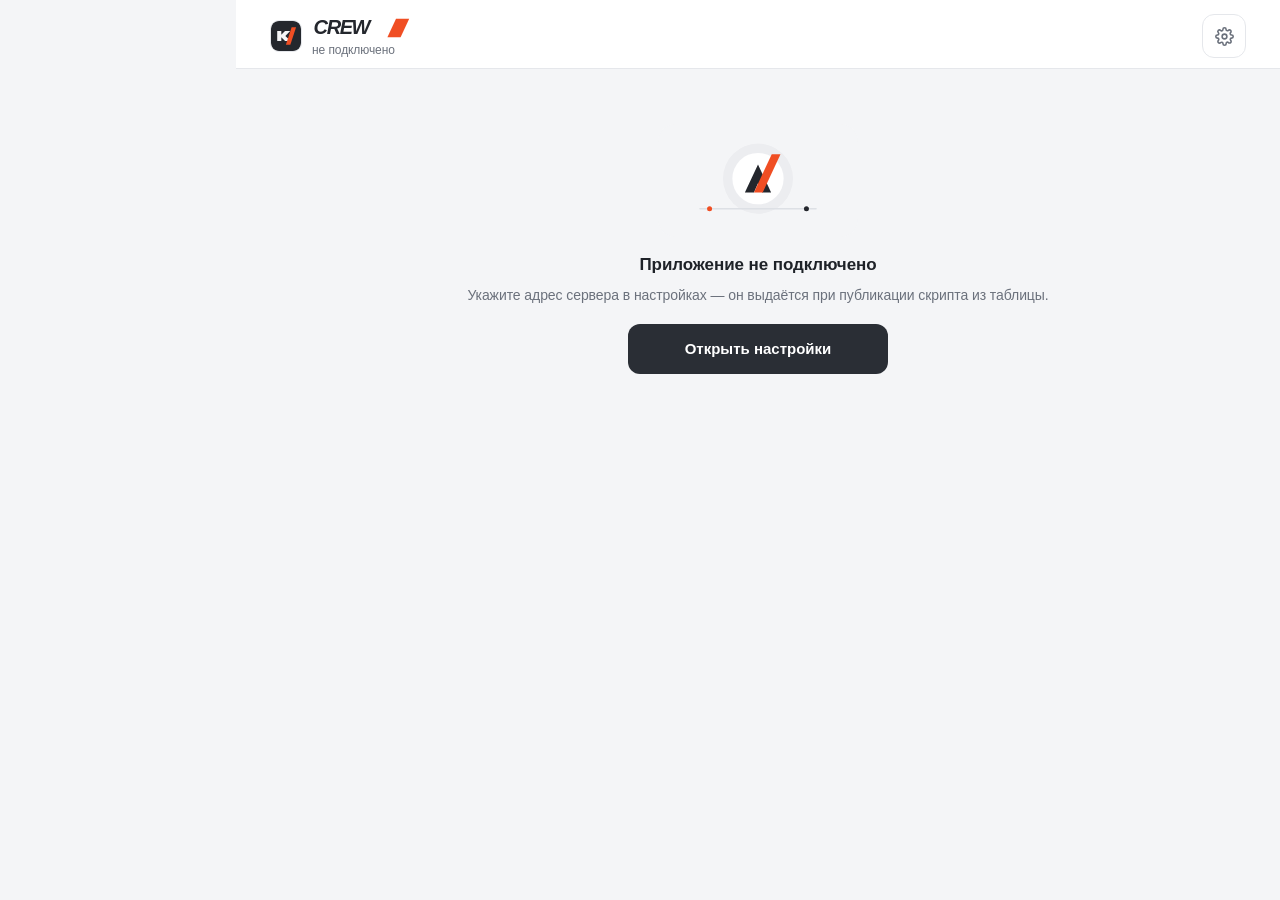
==== commit 02b9b89f: "Add files via upload" ====
--- a/index.html
+++ b/index.html
@@ -7,7 +7,7 @@
 <meta name="mobile-web-app-capable" content="yes">
 <meta name="apple-mobile-web-app-status-bar-style" content="default">
 <meta name="apple-mobile-web-app-title" content="CREW">
-<meta name="theme-color" content="#FFFFFF">
+<meta name="theme-color" content="#F4F5F7">
 <link rel="manifest" href="manifest.json">
 <link rel="apple-touch-icon" href="apple-touch-icon.png">
 <link rel="icon" href="icon-192.png">
--- a/assets/design-tokens.css
+++ b/assets/design-tokens.css
@@ -1,18 +1,21 @@
-/* CREW design system — graphite, cool white and electric blue */
+/* CREW design system 2.6 — спокойный графит, нейтральный светлый фон,
+   фирменный красный апельсин только как маленький акцент (логотип, метки «сейчас»). */
 :root {
-  --crew-bg: #F3F5FA;
+  --crew-bg: #F4F5F7;
   --crew-surface: #FFFFFF;
-  --crew-surface-muted: #EEF1F7;
-  --crew-ink: #172033;
-  --crew-muted: #6F7890;
-  --crew-border: #E3E8F1;
-  --crew-accent: #526DFF;
-  --crew-accent-soft: #EEF1FF;
-  --crew-success: #16845B;
-  --crew-success-soft: #E8F6EF;
-  --crew-danger: #C83D4D;
-  --crew-danger-soft: #FCEDEF;
+  --crew-surface-muted: #EEEFF2;
+  --crew-ink: #1E2228;
+  --crew-muted: #6B717C;
+  --crew-border: #E5E7EB;
+  --crew-accent: #2A2E35;
+  --crew-accent-soft: #EEEFF2;
+  --crew-brand: #F04E23;
+  --crew-brand-soft: #FDEDE7;
+  --crew-success: #2E7D57;
+  --crew-success-soft: #E8F2EC;
+  --crew-danger: #B93A32;
+  --crew-danger-soft: #FAECEA;
   --crew-radius-card: 18px;
   --crew-radius-control: 12px;
-  --crew-shadow-card: 0 4px 16px rgba(27, 39, 67, .055);
+  --crew-shadow-card: 0 1px 2px rgba(30, 34, 40, .04), 0 4px 14px rgba(30, 34, 40, .04);
 }
--- a/styles.css
+++ b/styles.css
@@ -748,3 +748,96 @@
   .home-aside{display:grid;grid-template-columns:repeat(2,minmax(0,1fr));margin-top:14px;}
   .up-list{grid-template-columns:repeat(2,minmax(0,1fr));}
 }
+
+/* ===== 2.5: задачи на главной ===== */
+.home-tasks{margin:6px 0 14px;}
+.row2.task>svg:first-child{stroke:var(--accent);}
+.row2.task.bad>svg:first-child{stroke:var(--bad);}
+.row2.task.bad b{color:var(--bad);}
+.tile.accent b{color:var(--accent);} .tile.accent svg{stroke:var(--accent);}
+.tcard{display:flex;align-items:center;gap:10px;padding:12px 0;border-bottom:1px solid var(--border);}
+.tcard:last-of-type{border-bottom:0;}
+.tcard .main{flex:1;min-width:0;}
+.tcard .nm{font-weight:750;font-size:15px;}
+.tact{display:flex;flex-wrap:wrap;gap:6px;margin-top:8px;}
+.mini-btn.ghost{background:var(--accent-soft);color:var(--accent);display:inline-flex;align-items:center;gap:6px;text-decoration:none;}
+.mini-btn svg{width:14px;height:14px;stroke:currentColor;fill:none;stroke-width:2;stroke-linecap:round;stroke-linejoin:round;}
+.tstats{display:grid;grid-template-columns:1fr 1fr;gap:10px;margin:14px 0;}
+.tstats div{background:var(--card-hi,#f4f6fa);border-radius:14px;padding:12px;}
+.tstats b{display:block;font-size:24px;font-weight:850;}
+.tstats span{font-size:12px;color:var(--muted);line-height:1.35;}
+
+/* =====================================================================
+   CREW 2.6 — спокойная палитра.
+   Основа: графит + нейтральный светло-серый. Выбранное и кнопки — графит.
+   Фирменный красный апельсин (--brand) — только маленькие акценты:
+   косая черта логотипа, метка активной вкладки, «сегодня», счётчики.
+   Селекторы с «html body» перекрывают все прежние слои стилей.
+   ===================================================================== */
+:root{
+  --bg:#F4F5F7; --bg2:#FFFFFF; --card:#FFFFFF; --card-hi:#EEEFF2;
+  --text:#1E2228; --ink:#1E2228; --muted:#6B717C; --faint:#8D939D;
+  --accent:#2A2E35; --accent-soft:#EEEFF2; --accent-ink:#2A2E35;
+  --brand:#F04E23; --brand-soft:#FDEDE7;
+  --good:#2E7D57; --good-soft:#E8F2EC; --bad:#B93A32; --bad-soft:#FAECEA;
+  --border:#E5E7EB; --shadow:0 1px 2px rgba(30,34,40,.04),0 4px 14px rgba(30,34,40,.04);
+  --hero:#24272D;
+}
+html body{background:var(--bg);color:var(--text);}
+html body button:focus-visible,html body input:focus-visible,html body select:focus-visible,html body [role="button"]:focus-visible,html body a:focus-visible{outline:3px solid rgba(240,78,35,.35);outline-offset:2px;}
+
+/* главная: ровный графитовый блок без пятен и градиентов */
+html body .hero{background:var(--hero);box-shadow:none;}
+html body .hero::before,html body .hero::after{display:none;}
+html body .hd{color:#A7ADB7;}
+html body .hsel button{background:rgba(255,255,255,.06);border-color:rgba(255,255,255,.14);color:#E6E8EC;box-shadow:none;}
+html body .hsel button:hover{background:rgba(255,255,255,.12);}
+html body .hsel button.on{background:#FFFFFF;border-color:#FFFFFF;color:var(--ink);box-shadow:none;}
+html body .hero .ib.dk{background:rgba(255,255,255,.07);border-color:rgba(255,255,255,.14);}
+
+/* плитки и цифры */
+html body .tile b{color:var(--ink);}
+html body .tile.accent b{color:var(--ink);} html body .tile.accent svg{stroke:var(--brand);}
+html body .tile.bad b{color:var(--bad);} html body .tile.bad svg{stroke:var(--bad);}
+
+/* выбранное: графит, без цветных теней */
+html body .chip.sel,html body .tab.on,html body .seg button.on,html body .tags .tag.on{background:var(--accent);border-color:var(--accent);color:#fff;box-shadow:none;}
+html body .btn.p,html body .fab,html body .mini-btn{background:var(--accent);box-shadow:none;}
+html body .mini-btn.ghost{background:var(--accent-soft);color:var(--ink);}
+html body .pickbig button.on,html body .dbtn.on{border-color:var(--ink);background:#fff;box-shadow:0 0 0 1px var(--ink) inset;}
+html body .pickbig button.on .rad{border-color:var(--ink);} html body .pickbig button.on .rad::after{background:var(--ink);}
+html body .dbtn.on .dw,html body .dbtn.on .nt{color:var(--ink);}
+html body .pill.v{background:var(--accent-soft);color:var(--ink);}
+html body .lnk,html body .text-action{color:var(--ink);}
+html body .row2.task>svg:first-child{stroke:var(--ink);}
+html body .row2.task.bad>svg:first-child{stroke:var(--bad);}
+
+/* отметка «был» — спокойный зелёный */
+html body .mark.on{background:var(--good);border-color:var(--good);}
+
+/* «сегодня» и активное — маленькая метка фирменного цвета */
+html body .chip.today::after{background:var(--brand);}
+html body .up.today{background:#fff;border-color:var(--border);box-shadow:inset 3px 0 0 var(--brand),var(--shadow);}
+html body .up-date{color:var(--ink);}
+html body .up-date i{background:var(--border);}
+html body .up.today .up-date i{background:var(--brand);}
+html body nav.bar button.on{color:var(--ink);}
+html body nav.bar button.on svg{stroke:var(--ink);}
+html body nav.bar .nb,html body .cnt2{background:var(--brand);color:#fff;}
+html body .aside-count{background:var(--accent-soft);color:var(--ink);}
+html body .branch-row:hover,html body .branch-row.active{background:var(--card-hi);}
+html body .branch-row.active .branch-dot{background:var(--brand);box-shadow:0 0 0 4px var(--brand-soft);}
+html body .quick-action:hover{color:var(--ink);background:var(--card-hi);}
+
+/* телефон: тонкая метка над активной вкладкой */
+@media (max-width:899px){
+  html body nav.bar button.on::before{content:"";position:absolute;top:-5px;width:26px;height:3px;border-radius:3px;background:var(--brand);}
+}
+/* компьютер: боковое меню, активный пункт — светлая подложка и метка слева */
+@media (min-width:900px){
+  html body nav.bar button.on{background:var(--card-hi);color:var(--ink);box-shadow:inset 3px 0 0 var(--brand);}
+  html body nav.bar button:hover:not(.on){background:#F7F8F9;color:var(--ink);}
+}
+html body .tile svg{stroke:var(--muted);}
+html body .chev svg,html body .branch-row>svg,html body .quick-action>svg:last-child{stroke:#A3A8B0;}
+html body .quick-action>svg:first-child{stroke:var(--muted);}
